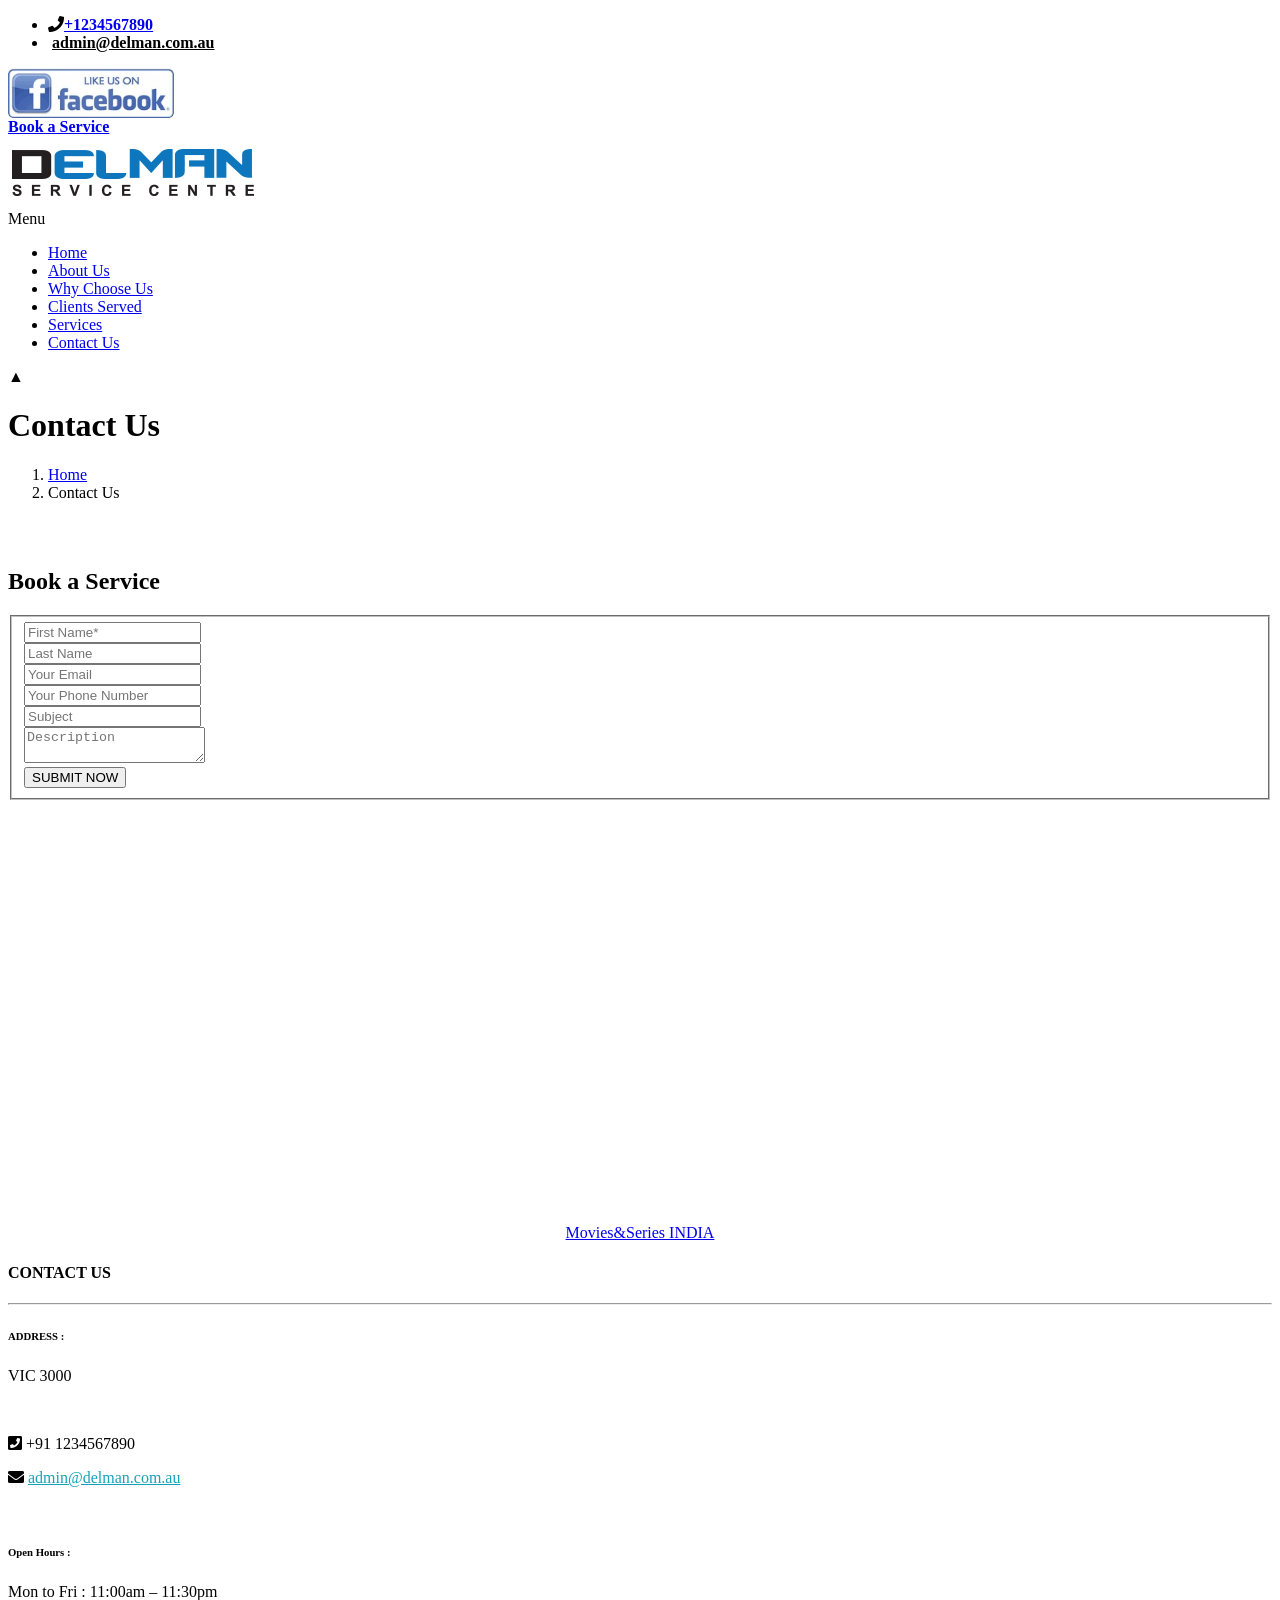
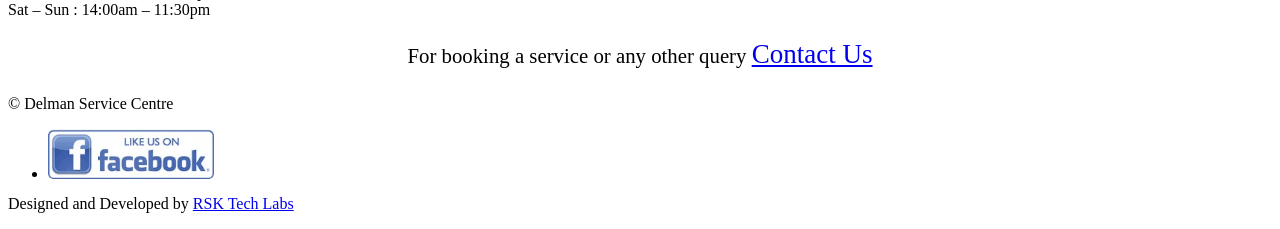
==== book_a_service.html @ 059c2353 "Add files via upload" ====
<!DOCTYPE html>
<html lang="en">
<head>
<!-- basic -->
<meta charset="utf-8">
<meta http-equiv="X-UA-Compatible" content="IE=edge">
<!-- mobile metas -->
<meta name="viewport" content="width=device-width, initial-scale=1">
<meta name="viewport" content="initial-scale=1, maximum-scale=1">
<!-- site metas -->
<title>Delman Service Centre</title>
<meta name="keywords" content="">
<meta name="description" content="">
<meta name="author" content="">
<!-- Fontawesome -->
<link href="https://use.fontawesome.com/releases/v5.0.7/css/all.css" rel="stylesheet">
<!-- site icons -->
<link rel="icon" href="images/fevicon/fevicon.png" type="image/gif" />
<!-- bootstrap css -->
<link rel="stylesheet" href="css/bootstrap.min.css" />
<!-- Site css -->
<link rel="stylesheet" href="css/style.css" />
<!-- responsive css -->
<link rel="stylesheet" href="css/responsive.css" />
<!-- colors css -->
<link rel="stylesheet" href="css/colors1.css" />
<!-- custom css -->
<link rel="stylesheet" href="css/custom.css" />
<!-- wow Animation css -->
<link rel="stylesheet" href="css/animate.css" />
<!-- zoom effect -->
<link rel='stylesheet' href='css/hizoom.css'>
<!-- revolution slider css -->
<link rel="stylesheet" type="text/css" href="revolution/css/settings.css" />
<link rel="stylesheet" type="text/css" href="revolution/css/layers.css" />
<link rel="stylesheet" type="text/css" href="revolution/css/navigation.css" />
</head>
<body id="default_theme" class="contact_us_2">
<!-- loader -->
<div class="bg_load"> <img class="loader_animation" src="images/loaders/loader_1.png" alt="#" /> </div>
<!-- end loader -->
<!-- header -->
<header id="default_header" class="header_style_1">
  <!-- header top -->
  <div class="header_top">
    <div class="container">
      <div class="row">
        <div class="col-md-8">
          <div class="full">
            <div class="topbar-left">
              <ul class="list-inline">
                <li> <span class="topbar-label"><i class="fa  fa-phone" style="color: black;"></i></span><a href="tel:+91-1234567890" class="smooth" title=""><span class="topbar-hightlight"><b>+1234567890 </b></span></a> </li>
                <li> <span class="topbar-label"><i class="fa fa-envelope-o" style="color: black;"></i></span> <span class="topbar-hightlight"><a style="color: black;" href="mailto:admin@delman.com.au"><b>admin@delman.com.au</b></a></span> </li>
              </ul>
            </div>
          </div>
        </div>
        <div class="col-md-4 right_section_header_top">
          <div class="float-left">
            <a href="https://www.facebook.com/"  target="_blank" style=" height:50px; width:90px; margin-top:0px; display:block; border-radius: 5px;"><img src="images/fblogo.jpg" height="100%" width="auto" alt="fb" style="border-radius: 5px;"></a>
          </div>
          <div class="float-right">
            <div class="make_appo"> <a class="btn white_btn" href="book_a_service.html#b_a_S"><b>Book a Service</b></a> </div>
          </div>
        </div>
      </div>
    </div>
  </div>
  <!-- end header top -->
  <!-- header bottom -->
  <div class="header_bottom">
    <div class="container">
      <div class="row">
        <div class="col-lg-3 col-md-12 col-sm-12 col-xs-12">
          <!-- logo start -->
          <div class="logo"> <a href="index.html"><img src="images/logos/Logo-delmen.png" alt="logo" /></a> </div>
          <!-- logo end -->
        </div>
        <div class="col-lg-9 col-md-12 col-sm-12 col-xs-12">
          <!-- menu start -->
          <div class="menu_side">
            <div id="navbar_menu">
              <ul class="first-ul">
                <li> <a href="index.html">Home</a></li>
                <li><a href="index.html#about">About Us</a></li>
                <li><a href="index.html#wcu">Why Choose Us</a></li>
                <li><a href="index.html#cs">Clients Served</a></li>
                <li> <a href="service.html">Services</a>
                </li>
                <li><a class="active" href="book_a_service.html">Contact Us</a></li>
              </ul>
            </div>
          </div>
          <!-- menu end -->
        </div>
      </div>
    </div>
  </div>
  <!-- header bottom end -->
</header>
<!-- end header -->
<!--Div where the WhatsApp will be rendered-->
<div style="z-index: 1;" id="WAButton"></div>
<!--Back to top-->
<div id="backtop">&#9650;</div>
<!-- inner page banner -->
<div id="inner_banner" class="section inner_banner_section">
  <div class="container">
    <div class="row">
      <div class="col-md-12">
        <div class="full">
          <div class="title-holder">
            <div class="title-holder-cell text-left">
              <h1 class="page-title">Contact Us</h1>
              <ol class="breadcrumb">
                <li><a href="index.html">Home</a></li>
                <li class="active">Contact Us</li>
              </ol>
            </div>
          </div>
        </div>
      </div>
    </div>
  </div>
</div>
<!-- end inner page banner -->
<div class="container">
<div id="b_a_S" class="section padding_layout_1" style="padding-top: 30px !important;">
  <div class="container">
    <div class="row">
      <div class="col-xl-2 col-lg-2 col-md-12 col-sm-12 col-xs-12"></div>
      <div class="col-xl-8 col-lg-8 col-md-12 col-sm-12 col-xs-12">
        <div class="row">
          <div class="full">
            <div class="col-lg-12 col-md-12 col-sm-12 col-xs-12">
              <div class="main_heading text_align_center">
                <h2>Book a Service</h2>
              </div>
            </div>
            <div class="col-lg-12 col-md-12 col-sm-12 col-xs-12 appointment_form">
              <div class="form_section">
                <form class="form_contant" action="mailto:admin@delman.com.au?subject=Booking a Service" method="post" enctype="text/plain">
                  <fieldset class="row">
                  <div class="field col-lg-6 col-md-6 col-sm-12 col-xs-12">
                    <input class="field_custom" placeholder="First Name*" name="First Name" type="text" required>
                  </div>
                  <div class="field col-lg-6 col-md-6 col-sm-12 col-xs-12">
                    <input class="field_custom" placeholder="Last Name" name="Last Name" type="text" required>
                  </div>
                  <div class="field col-lg-6 col-md-6 col-sm-12 col-xs-12">
                    <input class="field_custom" placeholder="Your Email" name="Email" type="email" required>
                  </div>
                  <div class="field col-lg-6 col-md-6 col-sm-12 col-xs-12">
                    <input class="field_custom" placeholder="Your Phone Number" name="Phone Number" type="text"  pattern="[0-9]{10}" required>
                  </div>
                  <div class="field col-lg-12 col-md-12 col-sm-12 col-xs-12">
                    <input id="sub" class="field_custom" placeholder="Subject" name="Subject" type="text" required>
                  </div>
                  <div class="field col-lg-12 col-md-12 col-sm-12 col-xs-12">
                    <textarea class="field_custom" placeholder="Description" name="Description" required></textarea>
                  </div>
                  <div class="center">
                    <button type="submit" class="btn main_bt">SUBMIT NOW</button>
                  </div>
                  </fieldset>
                </form>
              </div>
            </div>
          </div>
        </div>
      </div>
    </div>
  </div>
</div>
</div>

<div class="container">
<div class="container" style="width: 66%; margin: auto; text-align: center; padding-top: 20px;">
  <div class="row" style="align-content: center;">
    <div class="col-md-12 col-sm-12">
    <iframe width="100%" height="400" frameborder="0" scrolling="no" marginheight="0" marginwidth="0" id="gmap_canvas" src="https://maps.google.com/maps?width=500&amp;height=400&amp;hl=en&amp;q=%20melbourne%20vic%203000+()&amp;t=p&amp;z=12&amp;ie=UTF8&amp;iwloc=B&amp;output=embed"></iframe> <a href='https://indiatvnow.com/'>Movies&Series INDIA</a> <script type='text/javascript' src='https://embedmaps.com/google-maps-authorization/script.js?id=271daf1238b5fdcf25ee6dc618a341673723479d'></script>  
    </div>
</div>
</div>
<div class="col-lg-8 offset-lg-2 col-12">
  <div class="row">
      <div class="col-lg-12 col-12 p-0 contact-us">
        <h4 class="">CONTACT US</h4><hr>
      </div>
  </div>
  <div class="row bg-light pt-3 pb-3 mb-4">
      <div class="col-lg-4 col-md-12">
        <h6><b>ADDRESS :</b></h6>  
         <p> VIC 3000 </p>  
          <br>               
      </div>
      <div class="col-lg-4 col-md-12">
      <p class="m-0 text-danger"><i class="fa fa-phone-square" aria-hidden="true"></i>
          +91 1234567890
      </p>
      <p class="m-0 text-info"><i class="fa fa-envelope" aria-hidden="true"></i>
        <a style="color: #17a2b8 !important;" href="mailto:admin@delman.com.au">admin@delman.com.au</a>
      </p>
      <br>
      </div>
      <div class="col-lg-4 col-md-12">
        <h6><b>Open Hours :</b></h6>  
        Mon to Fri : 11:00am – 11:30pm <br>
        Sat – Sun : 14:00am – 11:30pm
      </div>
  </div>
</div>
</div>

<!-- footer -->
<!-- Footer section starts here -->
<footer id="Footer">
  <div class="container text-center">
    <div class="footer-text ">
      <div class="row" style="margin-bottom: 25px;">
        <div style="text-align: center;"class="col-12">
          <p class="designed" style="font-size: 130%; text-align: center;">For booking a service or any other query <a href="book_a_service.html" style="font-size: 130%;">Contact Us</a></p>
        </div>
      </div>
      <div class="row">
        <div class="col-xs-12 col-sm-12 col-md-6 col-lg-6 col-xl-6">
          <div class="copy-right">
            <p>© Delman Service Centre</p>
          </div>
        </div>
        <div class="col-xs-12 col-sm-12 col-md-6 col-lg-6 col-xl-6 text-right">
          <div class="social-share">
            <ul>
              <li>
                <a href="https://www.facebook.com/"  target="_blank" style=" height:50px; width:90px; margin-top:0px; display:block; border-radius: 5px; margin-right: 70px;"><img src="images/fblogo.jpg" height="100%" width="auto" alt="fb" style="border-radius: 5px;"></a>
              </li>
            </ul>
          </div>
        </div>
      </div>
      <div class="row">
        <div class="col-12">
          <p class="designed">Designed and Developed by <a href="https://rsktechlabs.com/" target="_blank">RSK Tech Labs</a></p>
        </div>
      </div>
    </div>
  </div>
</footer>
<!-- Footer section ends here -->
<!-- js section -->
<script src="js/jquery.min.js"></script>
<script src="js/bootstrap.min.js"></script>
<!-- menu js -->
<script src="js/menumaker.js"></script>
<!-- wow animation -->
<script src="js/wow.js"></script>
<!-- custom js -->
<script src="js/custom.js"></script>
<!--Back to top-->
<script src="js/float-panel.js"></script>
<!-- revolution js files -->
<script src="revolution/js/jquery.themepunch.tools.min.js"></script>
<script src="revolution/js/jquery.themepunch.revolution.min.js"></script>
<script src="revolution/js/extensions/revolution.extension.actions.min.js"></script>
<script src="revolution/js/extensions/revolution.extension.carousel.min.js"></script>
<script src="revolution/js/extensions/revolution.extension.kenburn.min.js"></script>
<script src="revolution/js/extensions/revolution.extension.layeranimation.min.js"></script>
<script src="revolution/js/extensions/revolution.extension.migration.min.js"></script>
<script src="revolution/js/extensions/revolution.extension.navigation.min.js"></script>
<script src="revolution/js/extensions/revolution.extension.parallax.min.js"></script>
<script src="revolution/js/extensions/revolution.extension.slideanims.min.js"></script>
<script src="revolution/js/extensions/revolution.extension.video.min.js"></script>
<!--Floating WhatsApp css-->
<link rel="stylesheet" href="https://rawcdn.githack.com/rafaelbotazini/floating-whatsapp/3d18b26d5c7d430a1ab0b664f8ca6b69014aed68/floating-wpp.min.css">
<!--Floating WhatsApp javascript-->
<script type="text/javascript" src="https://rawcdn.githack.com/rafaelbotazini/floating-whatsapp/3d18b26d5c7d430a1ab0b664f8ca6b69014aed68/floating-wpp.min.js"></script>
<script src="js/float-whatsapp.js"></script>
</body>
</html>
---- revolution/css/layers.css ----
/*-----------------------------------------------------------------------------

-	Revolution Slider 5.0 Layer Style Settings -

Screen Stylesheet

version:   	5.0.0
date:      	18/03/15
author:		themepunch
email:     	info@themepunch.com
website:   	http://www.themepunch.com
-----------------------------------------------------------------------------*/

* {
    -webkit-box-sizing: border-box;
    -moz-box-sizing: border-box;
    box-sizing: border-box;
}

.tp-caption.Twitter-Content a,.tp-caption.Twitter-Content a:visited
{
	color:#0084B4!important;
}

.tp-caption.Twitter-Content a:hover
{
	color:#0084B4!important;
	text-decoration:underline!important;
}

.tp-caption.medium_grey,.medium_grey
{
	background-color:#888;
	border-style:none;
	border-width:0;
	color:#fff;
	font-family:Arial;
	font-size:20px;
	font-weight:700;
	line-height:20px;
	margin:0;
	padding:2px 4px;
	position:absolute;
	text-shadow:0 2px 5px rgba(0,0,0,0.5);
	white-space:nowrap;
}

.tp-caption.small_text,.small_text
{
	border-style:none;
	border-width:0;
	color:#fff;
	font-family:Arial;
	font-size:14px;
	font-weight:700;
	line-height:20px;
	margin:0;
	position:absolute;
	text-shadow:0 2px 5px rgba(0,0,0,0.5);
	white-space:nowrap;
}

.tp-caption.medium_text,.medium_text
{
	border-style:none;
	border-width:0;
	color:#fff;
	font-family:Arial;
	font-size:20px;
	font-weight:700;
	line-height:20px;
	margin:0;
	position:absolute;
	text-shadow:0 2px 5px rgba(0,0,0,0.5);
	white-space:nowrap;
}

.tp-caption.large_text,.large_text
{
	border-style:none;
	border-width:0;
	color:#fff;
	font-family:Arial;
	font-size:40px;
	font-weight:700;
	line-height:40px;
	margin:0;
	position:absolute;
	text-shadow:0 2px 5px rgba(0,0,0,0.5);
	white-space:nowrap;
}

.tp-caption.very_large_text,.very_large_text
{
	border-style:none;
	border-width:0;
	color:#fff;
	font-family:Arial;
	font-size:60px;
	font-weight:700;
	letter-spacing:-2px;
	line-height:60px;
	margin:0;
	position:absolute;
	text-shadow:0 2px 5px rgba(0,0,0,0.5);
	white-space:nowrap;
}

.tp-caption.very_big_white,.very_big_white
{
	background-color:#000;
	border-style:none;
	border-width:0;
	color:#fff;
	font-family:Arial;
	font-size:60px;
	font-weight:800;
	line-height:60px;
	margin:0;
	padding:1px 4px 0;
	position:absolute;
	text-shadow:none;
	white-space:nowrap;
}

.tp-caption.very_big_black,.very_big_black
{
	background-color:#fff;
	border-style:none;
	border-width:0;
	color:#000;
	font-family:Arial;
	font-size:60px;
	font-weight:700;
	line-height:60px;
	margin:0;
	padding:1px 4px 0;
	position:absolute;
	text-shadow:none;
	white-space:nowrap;
}

.tp-caption.modern_medium_fat,.modern_medium_fat
{
	border-style:none;
	border-width:0;
	color:#000;
	font-family:"Open Sans", sans-serif;
	font-size:24px;
	font-weight:800;
	line-height:20px;
	margin:0;
	position:absolute;
	text-shadow:none;
	white-space:nowrap;
}

.tp-caption.modern_medium_fat_white,.modern_medium_fat_white
{
	border-style:none;
	border-width:0;
	color:#fff;
	font-family:"Open Sans", sans-serif;
	font-size:24px;
	font-weight:800;
	line-height:20px;
	margin:0;
	position:absolute;
	text-shadow:none;
	white-space:nowrap;
}

.tp-caption.modern_medium_light,.modern_medium_light
{
	border-style:none;
	border-width:0;
	color:#000;
	font-family:"Open Sans", sans-serif;
	font-size:24px;
	font-weight:300;
	line-height:20px;
	margin:0;
	position:absolute;
	text-shadow:none;
	white-space:nowrap;
}

.tp-caption.modern_big_bluebg,.modern_big_bluebg
{
	background-color:#4e5b6c;
	border-style:none;
	border-width:0;
	color:#fff;
	font-family:"Open Sans", sans-serif;
	font-size:30px;
	font-weight:800;
	letter-spacing:0;
	line-height:36px;
	margin:0;
	padding:3px 10px;
	position:absolute;
	text-shadow:none;
}

.tp-caption.modern_big_redbg,.modern_big_redbg
{
	background-color:#de543e;
	border-style:none;
	border-width:0;
	color:#fff;
	font-family:"Open Sans", sans-serif;
	font-size:30px;
	font-weight:300;
	letter-spacing:0;
	line-height:36px;
	margin:0;
	padding:1px 10px 3px;
	position:absolute;
	text-shadow:none;
}

.tp-caption.modern_small_text_dark,.modern_small_text_dark
{
	border-style:none;
	border-width:0;
	color:#555;
	font-family:Arial;
	font-size:14px;
	line-height:22px;
	margin:0;
	position:absolute;
	text-shadow:none;
	white-space:nowrap;
}

.tp-caption.boxshadow,.boxshadow
{		
	box-shadow:0 0 20px rgba(0,0,0,0.5);
}

.tp-caption.black,.black
{
	color:#000;
	text-shadow:none;
}

.tp-caption.noshadow,.noshadow
{
	text-shadow:none;
}

.tp-caption.thinheadline_dark,.thinheadline_dark
{
	background-color:transparent;
	color:rgba(0,0,0,0.85);
	font-family:"Open Sans";
	font-size:30px;
	font-weight:300;
	line-height:30px;
	position:absolute;
	text-shadow:none;
}

.tp-caption.thintext_dark,.thintext_dark
{
	background-color:transparent;
	color:rgba(0,0,0,0.85);
	font-family:"Open Sans";
	font-size:16px;
	font-weight:300;
	line-height:26px;
	position:absolute;
	text-shadow:none;
}

.tp-caption.largeblackbg,.largeblackbg
{
	
	
	background-color:#000;
	border-radius:0;
	color:#fff;
	font-family:"Open Sans";
	font-size:50px;
	font-weight:300;
	line-height:70px;
	padding:0 20px;
	position:absolute;
	text-shadow:none;
}

.tp-caption.largepinkbg,.largepinkbg
{
	
	
	background-color:#db4360;
	border-radius:0;
	color:#fff;
	font-family:"Open Sans";
	font-size:50px;
	font-weight:300;
	line-height:70px;
	padding:0 20px;
	position:absolute;
	text-shadow:none;
}

.tp-caption.largewhitebg,.largewhitebg
{
	
	
	background-color:#fff;
	border-radius:0;
	color:#000;
	font-family:"Open Sans";
	font-size:50px;
	font-weight:300;
	line-height:70px;
	padding:0 20px;
	position:absolute;
	text-shadow:none;
}

.tp-caption.largegreenbg,.largegreenbg
{
	
	
	background-color:#67ae73;
	border-radius:0;
	color:#fff;
	font-family:"Open Sans";
	font-size:50px;
	font-weight:300;
	line-height:70px;
	padding:0 20px;
	position:absolute;
	text-shadow:none;
}

.tp-caption.excerpt,.excerpt
{
	background-color:rgba(0,0,0,1);
	border-color:#fff;
	border-style:none;
	border-width:0;
	color:#fff;
	font-family:Arial;
	font-size:36px;
	font-weight:700;
	height:auto;
	letter-spacing:-1.5px;
	line-height:36px;
	margin:0;
	padding:1px 4px 0;
	text-decoration:none;
	text-shadow:none;
	white-space:normal!important;
	width:150px;
}

.tp-caption.large_bold_grey,.large_bold_grey
{
	background-color:transparent;
	border-color:#ffd658;
	border-style:none;
	border-width:0;
	color:#666;
	font-family:"Open Sans";
	font-size:60px;
	font-weight:800;
	line-height:60px;
	margin:0;
	padding:1px 4px 0;
	text-decoration:none;
	text-shadow:none;
}

.tp-caption.medium_thin_grey,.medium_thin_grey
{
	background-color:transparent;
	border-color:#ffd658;
	border-style:none;
	border-width:0;
	color:#666;
	font-family:"Open Sans";
	font-size:34px;
	font-weight:300;
	line-height:30px;
	margin:0;
	padding:1px 4px 0;
	text-decoration:none;
	text-shadow:none;
}

.tp-caption.small_thin_grey,.small_thin_grey
{
	background-color:transparent;
	border-color:#ffd658;
	border-style:none;
	border-width:0;
	color:#757575;
	font-family:"Open Sans";
	font-size:18px;
	font-weight:300;
	line-height:26px;
	margin:0;
	padding:1px 4px 0;
	text-decoration:none;
	text-shadow:none;
}

.tp-caption.lightgrey_divider,.lightgrey_divider
{
	background-color:rgba(235,235,235,1);
	background-position:initial;
	background-repeat:initial;
	border-color:#222;
	border-style:none;
	border-width:0;
	height:3px;
	text-decoration:none;
	width:370px;
}

.tp-caption.large_bold_darkblue,.large_bold_darkblue
{
	background-color:transparent;
	border-color:#ffd658;
	border-style:none;
	border-width:0;
	color:#34495e;
	font-family:"Open Sans";
	font-size:58px;
	font-weight:800;
	line-height:60px;
	text-decoration:none;
}

.tp-caption.medium_bg_darkblue,.medium_bg_darkblue
{
	background-color:#34495e;
	border-color:#ffd658;
	border-style:none;
	border-width:0;
	color:#fff;
	font-family:"Open Sans";
	font-size:20px;
	font-weight:800;
	line-height:20px;
	padding:10px;
	text-decoration:none;
}

.tp-caption.medium_bold_red,.medium_bold_red
{
	background-color:transparent;
	border-color:#ffd658;
	border-style:none;
	border-width:0;
	color:#e33a0c;
	font-family:"Open Sans";
	font-size:24px;
	font-weight:800;
	line-height:30px;
	padding:0;
	text-decoration:none;
}

.tp-caption.medium_light_red,.medium_light_red
{
	background-color:transparent;
	border-color:#ffd658;
	border-style:none;
	border-width:0;
	color:#e33a0c;
	font-family:"Open Sans";
	font-size:21px;
	font-weight:300;
	line-height:26px;
	padding:0;
	text-decoration:none;
}

.tp-caption.medium_bg_red,.medium_bg_red
{
	background-color:#e33a0c;
	border-color:#ffd658;
	border-style:none;
	border-width:0;
	color:#fff;
	font-family:"Open Sans";
	font-size:20px;
	font-weight:800;
	line-height:20px;
	padding:10px;
	text-decoration:none;
}

.tp-caption.medium_bold_orange,.medium_bold_orange
{
	background-color:transparent;
	border-color:#ffd658;
	border-style:none;
	border-width:0;
	color:#f39c12;
	font-family:"Open Sans";
	font-size:24px;
	font-weight:800;
	line-height:30px;
	text-decoration:none;
}

.tp-caption.medium_bg_orange,.medium_bg_orange
{
	background-color:#f39c12;
	border-color:#ffd658;
	border-style:none;
	border-width:0;
	color:#fff;
	font-family:"Open Sans";
	font-size:20px;
	font-weight:800;
	line-height:20px;
	padding:10px;
	text-decoration:none;
}

.tp-caption.grassfloor,.grassfloor
{
	background-color:rgba(160,179,151,1);
	border-color:#222;
	border-style:none;
	border-width:0;
	height:150px;
	text-decoration:none;
	width:4000px;
}

.tp-caption.large_bold_white,.large_bold_white
{
	background-color:transparent;
	border-color:#ffd658;
	border-style:none;
	border-width:0;
	color:#fff;
	font-family:"Open Sans";
	font-size:58px;
	font-weight:800;
	line-height:60px;
	text-decoration:none;
}

.tp-caption.medium_light_white,.medium_light_white
{
	background-color:transparent;
	border-color:#ffd658;
	border-style:none;
	border-width:0;
	color:#fff;
	font-family:"Open Sans";
	font-size:30px;
	font-weight:300;
	line-height:36px;
	padding:0;
	text-decoration:none;
}

.tp-caption.mediumlarge_light_white,.mediumlarge_light_white
{
	background-color:transparent;
	border-color:#ffd658;
	border-style:none;
	border-width:0;
	color:#fff;
	font-family:"Open Sans";
	font-size:34px;
	font-weight:300;
	line-height:40px;
	padding:0;
	text-decoration:none;
}

.tp-caption.mediumlarge_light_white_center,.mediumlarge_light_white_center
{
	background-color:transparent;
	border-color:#ffd658;
	border-style:none;
	border-width:0;
	color:#fff;
	font-family:"Open Sans";
	font-size:34px;
	font-weight:300;
	line-height:40px;
	padding:0;
	text-align:center;
	text-decoration:none;
}

.tp-caption.medium_bg_asbestos,.medium_bg_asbestos
{
	background-color:#7f8c8d;
	border-color:#ffd658;
	border-style:none;
	border-width:0;
	color:#fff;
	font-family:"Open Sans";
	font-size:20px;
	font-weight:800;
	line-height:20px;
	padding:10px;
	text-decoration:none;
}

.tp-caption.medium_light_black,.medium_light_black
{
	background-color:transparent;
	border-color:#ffd658;
	border-style:none;
	border-width:0;
	color:#000;
	font-family:"Open Sans";
	font-size:30px;
	font-weight:300;
	line-height:36px;
	padding:0;
	text-decoration:none;
}

.tp-caption.large_bold_black,.large_bold_black
{
	background-color:transparent;
	border-color:#ffd658;
	border-style:none;
	border-width:0;
	color:#000;
	font-family:"Open Sans";
	font-size:58px;
	font-weight:800;
	line-height:60px;
	text-decoration:none;
}

.tp-caption.mediumlarge_light_darkblue,.mediumlarge_light_darkblue
{
	background-color:transparent;
	border-color:#ffd658;
	border-style:none;
	border-width:0;
	color:#34495e;
	font-family:"Open Sans";
	font-size:34px;
	font-weight:300;
	line-height:40px;
	padding:0;
	text-decoration:none;
}

.tp-caption.small_light_white,.small_light_white
{
	background-color:transparent;
	border-color:#ffd658;
	border-style:none;
	border-width:0;
	color:#fff;
	font-family:"Open Sans";
	font-size:17px;
	font-weight:300;
	line-height:28px;
	padding:0;
	text-decoration:none;
}

.tp-caption.roundedimage,.roundedimage
{
	border-color:#222;
	border-style:none;
	border-width:0;
}

.tp-caption.large_bg_black,.large_bg_black
{
	background-color:#000;
	border-color:#ffd658;
	border-style:none;
	border-width:0;
	color:#fff;
	font-family:"Open Sans";
	font-size:40px;
	font-weight:800;
	line-height:40px;
	padding:10px 20px 15px;
	text-decoration:none;
}

.tp-caption.mediumwhitebg,.mediumwhitebg
{
	background-color:#fff;
	border-color:#000;
	border-style:none;
	border-width:0;
	color:#000;
	font-family:"Open Sans";
	font-size:30px;
	font-weight:300;
	line-height:30px;
	padding:5px 15px 10px;
	text-decoration:none;
	text-shadow:none;
}

.tp-caption.maincaption,.maincaption
{
	background-color:transparent;
	border-color:#000;
	border-style:none;
	border-width:0;
	color:#212a40;
	font-family:roboto;
	font-size:33px;
	font-weight:500;
	line-height:43px;
	text-decoration:none;
	text-shadow:none;
}

.tp-caption.miami_title_60px,.miami_title_60px
{
	background-color:transparent;
	border-color:#000;
	border-style:none;
	border-width:0;
	color:#fff;
	font-family:"Source Sans Pro";
	font-size:60px;
	font-weight:700;
	letter-spacing:1px;
	line-height:60px;
	text-decoration:none;
	text-shadow:none;
}

.tp-caption.miami_subtitle,.miami_subtitle
{
	background-color:transparent;
	border-color:#000;
	border-style:none;
	border-width:0;
	color:rgba(255,255,255,0.65);
	font-family:"Source Sans Pro";
	font-size:17px;
	font-weight:400;
	letter-spacing:2px;
	line-height:24px;
	text-decoration:none;
	text-shadow:none;
}

.tp-caption.divideline30px,.divideline30px
{
	background:#fff;
	background-color:#fff;
	border-color:#222;
	border-style:none;
	border-width:0;
	height:2px;
	min-width:30px;
	text-decoration:none;
}

.tp-caption.Miami_nostyle,.Miami_nostyle
{
	border-color:#222;
	border-style:none;
	border-width:0;
}

.tp-caption.miami_content_light,.miami_content_light
{
	background-color:transparent;
	border-color:#000;
	border-style:none;
	border-width:0;
	color:#fff;
	font-family:"Source Sans Pro";
	font-size:22px;
	font-weight:400;
	letter-spacing:0;
	line-height:28px;
	text-decoration:none;
	text-shadow:none;
}

.tp-caption.miami_title_60px_dark,.miami_title_60px_dark
{
	background-color:transparent;
	border-color:#000;
	border-style:none;
	border-width:0;
	color:#333;
	font-family:"Source Sans Pro";
	font-size:60px;
	font-weight:700;
	letter-spacing:1px;
	line-height:60px;
	text-decoration:none;
	text-shadow:none;
}

.tp-caption.miami_content_dark,.miami_content_dark
{
	background-color:transparent;
	border-color:#000;
	border-style:none;
	border-width:0;
	color:#666;
	font-family:"Source Sans Pro";
	font-size:22px;
	font-weight:400;
	letter-spacing:0;
	line-height:28px;
	text-decoration:none;
	text-shadow:none;
}

.tp-caption.divideline30px_dark,.divideline30px_dark
{
	background-color:#333;
	border-color:#222;
	border-style:none;
	border-width:0;
	height:2px;
	min-width:30px;
	text-decoration:none;
}

.tp-caption.ellipse70px,.ellipse70px
{
	background-color:rgba(0,0,0,0.14902);
	border-color:#222;
	border-radius:50px 50px 50px 50px;
	border-style:none;
	border-width:0;
	cursor:pointer;
	line-height:1px;
	min-height:70px;
	min-width:70px;
	text-decoration:none;
}

.tp-caption.arrowicon,.arrowicon
{
	border-color:#222;
	border-style:none;
	border-width:0;
	line-height:1px;
}

.tp-caption.MarkerDisplay,.MarkerDisplay
{
	background-color:transparent;
	border-color:#000;
	border-radius:0 0 0 0;
	border-style:none;
	border-width:0;
	font-family:"Permanent Marker";
	font-style:normal;
	padding:0;
	text-decoration:none;
	text-shadow:none;
}

.tp-caption.Restaurant-Display,.Restaurant-Display
{
	background-color:transparent;
	border-color:transparent;
	border-radius:0 0 0 0;
	border-style:none;
	border-width:0;
	color:#fff;
	font-family:Roboto;
	font-size:120px;
	font-style:normal;
	font-weight:700;
	line-height:120px;
	padding:0;
	text-decoration:none;
}

.tp-caption.Restaurant-Cursive,.Restaurant-Cursive
{
	background-color:transparent;
	border-color:transparent;
	border-radius:0 0 0 0;
	border-style:none;
	border-width:0;
	color:#fff;
	font-family:"Nothing you could do";
	font-size:30px;
	font-style:normal;
	font-weight:400;
	letter-spacing:2px;
	line-height:30px;
	padding:0;
	text-decoration:none;
}

.tp-caption.Restaurant-ScrollDownText,.Restaurant-ScrollDownText
{
	background-color:transparent;
	border-color:transparent;
	border-radius:0 0 0 0;
	border-style:none;
	border-width:0;
	color:#fff;
	font-family:Roboto;
	font-size:17px;
	font-style:normal;
	font-weight:400;
	letter-spacing:2px;
	line-height:17px;
	padding:0;
	text-decoration:none;
}

.tp-caption.Restaurant-Description,.Restaurant-Description
{
	background-color:transparent;
	border-color:transparent;
	border-radius:0 0 0 0;
	border-style:none;
	border-width:0;
	color:#fff;
	font-family:Roboto;
	font-size:20px;
	font-style:normal;
	font-weight:300;
	letter-spacing:3px;
	line-height:30px;
	padding:0;
	text-decoration:none;
}

.tp-caption.Restaurant-Price,.Restaurant-Price
{
	background-color:transparent;
	border-color:transparent;
	border-radius:0 0 0 0;
	border-style:none;
	border-width:0;
	color:#fff;
	font-family:Roboto;
	font-size:30px;
	font-style:normal;
	font-weight:300;
	letter-spacing:3px;
	line-height:30px;
	padding:0;
	text-decoration:none;
}

.tp-caption.Restaurant-Menuitem,.Restaurant-Menuitem
{
	background-color:rgba(0,0,0,1.00);
	border-color:transparent;
	border-radius:0 0 0 0;
	border-style:none;
	border-width:0;
	color:rgba(255,255,255,1.00);
	font-family:Roboto;
	font-size:17px;
	font-style:normal;
	font-weight:400;
	letter-spacing:2px;
	line-height:17px;
	padding:10px 30px;
	text-align:left;
	text-decoration:none;
}

.tp-caption.Furniture-LogoText,.Furniture-LogoText
{
	background-color:transparent;
	border-color:transparent;
	border-radius:0 0 0 0;
	border-style:none;
	border-width:0;
	color:rgba(230,207,163,1.00);
	font-family:Raleway;
	font-size:160px;
	font-style:normal;
	font-weight:300;
	line-height:150px;
	padding:0;
	text-decoration:none;
	text-shadow:none;
}

.tp-caption.Furniture-Plus,.Furniture-Plus
{
	background-color:rgba(255,255,255,1.00);
	border-color:transparent;
	border-radius:30px 30px 30px 30px;
	border-style:none;
	border-width:0;
	box-shadow:rgba(0,0,0,0.1) 0 1px 3px;
	color:rgba(230,207,163,1.00);
	font-family:Raleway;
	font-size:20px;
	font-style:normal;
	font-weight:400;
	line-height:20px;
	padding:6px 7px 4px;
	text-decoration:none;
	text-shadow:none;
}

.tp-caption.Furniture-Title,.Furniture-Title
{
	background-color:transparent;
	border-color:transparent;
	border-radius:0 0 0 0;
	border-style:none;
	border-width:0;
	color:rgba(0,0,0,1.00);
	font-family:Raleway;
	font-size:20px;
	font-style:normal;
	font-weight:700;
	letter-spacing:3px;
	line-height:20px;
	padding:0;
	text-decoration:none;
	text-shadow:none;
}

.tp-caption.Furniture-Subtitle,.Furniture-Subtitle
{
	background-color:transparent;
	border-color:transparent;
	border-radius:0 0 0 0;
	border-style:none;
	border-width:0;
	color:rgba(0,0,0,1.00);
	font-family:Raleway;
	font-size:17px;
	font-style:normal;
	font-weight:300;
	line-height:20px;
	padding:0;
	text-decoration:none;
	text-shadow:none;
}

.tp-caption.Gym-Display,.Gym-Display
{
	background-color:transparent;
	border-color:transparent;
	border-radius:0 0 0 0;
	border-style:none;
	border-width:0;
	color:rgba(255,255,255,1.00);
	font-family:Raleway;
	font-size:80px;
	font-style:normal;
	font-weight:900;
	line-height:70px;
	padding:0;
	text-decoration:none;
}

.tp-caption.Gym-Subline,.Gym-Subline
{
	background-color:transparent;
	border-color:transparent;
	border-radius:0 0 0 0;
	border-style:none;
	border-width:0;
	color:rgba(255,255,255,1.00);
	font-family:Raleway;
	font-size:30px;
	font-style:normal;
	font-weight:100;
	letter-spacing:5px;
	line-height:30px;
	padding:0;
	text-decoration:none;
}

.tp-caption.Gym-SmallText,.Gym-SmallText
{
	background-color:transparent;
	border-color:transparent;
	border-radius:0 0 0 0;
	border-style:none;
	border-width:0;
	color:rgba(255,255,255,1.00);
	font-family:Raleway;
	font-size:17px;
	font-style:normal;
	font-weight:300;
	line-height:22;
	padding:0;
	text-decoration:none;
	text-shadow:none;
}

.tp-caption.Fashion-SmallText,.Fashion-SmallText
{
	background-color:transparent;
	border-color:transparent;
	border-radius:0 0 0 0;
	border-style:none;
	border-width:0;
	color:rgba(255,255,255,1.00);
	font-family:Raleway;
	font-size:12px;
	font-style:normal;
	font-weight:600;
	letter-spacing:2px;
	line-height:20px;
	padding:0;
	text-decoration:none;
}

.tp-caption.Fashion-BigDisplay,.Fashion-BigDisplay
{
	background-color:transparent;
	border-color:transparent;
	border-radius:0 0 0 0;
	border-style:none;
	border-width:0;
	color:rgba(0,0,0,1.00);
	font-family:Raleway;
	font-size:60px;
	font-style:normal;
	font-weight:900;
	letter-spacing:2px;
	line-height:60px;
	padding:0;
	text-decoration:none;
}

.tp-caption.Fashion-TextBlock,.Fashion-TextBlock
{
	background-color:transparent;
	border-color:transparent;
	border-radius:0 0 0 0;
	border-style:none;
	border-width:0;
	color:rgba(0,0,0,1.00);
	font-family:Raleway;
	font-size:20px;
	font-style:normal;
	font-weight:400;
	letter-spacing:2px;
	line-height:40px;
	padding:0;
	text-decoration:none;
}

.tp-caption.Sports-Display,.Sports-Display
{
	background-color:transparent;
	border-color:transparent;
	border-radius:0 0 0 0;
	border-style:none;
	border-width:0;
	color:rgba(255,255,255,1.00);
	font-family:Raleway;
	font-size:130px;
	font-style:normal;
	font-weight:100;
	letter-spacing:13px;
	line-height:130px;
	padding:0;
	text-decoration:none;
}

.tp-caption.Sports-DisplayFat,.Sports-DisplayFat
{
	background-color:transparent;
	border-color:transparent;
	border-radius:0 0 0 0;
	border-style:none;
	border-width:0;
	color:rgba(255,255,255,1.00);
	font-family:Raleway;
	font-size:130px;
	font-style:normal;
	font-weight:900;
	line-height:130px;
	padding:0;
	text-decoration:none;
}

.tp-caption.Sports-Subline,.Sports-Subline
{
	background-color:transparent;
	border-color:transparent;
	border-radius:0 0 0 0;
	border-style:none;
	border-width:0;
	color:rgba(0,0,0,1.00);
	font-family:Raleway;
	font-size:32px;
	font-style:normal;
	font-weight:400;
	letter-spacing:4px;
	line-height:32px;
	padding:0;
	text-decoration:none;
}

.tp-caption.Instagram-Caption,.Instagram-Caption
{
	background-color:transparent;
	border-color:transparent;
	border-radius:0 0 0 0;
	border-style:none;
	border-width:0;
	color:rgba(255,255,255,1.00);
	font-family:Roboto;
	font-size:20px;
	font-style:normal;
	font-weight:900;
	line-height:20px;
	padding:0;
	text-decoration:none;
}

.tp-caption.News-Title,.News-Title
{
	background-color:transparent;
	border-color:transparent;
	border-radius:0 0 0 0;
	border-style:none;
	border-width:0;
	color:rgba(255,255,255,1.00);
	font-family:"Roboto Slab";
	font-size:70px;
	font-style:normal;
	font-weight:400;
	line-height:60px;
	padding:0;
	text-decoration:none;
}

.tp-caption.News-Subtitle,.News-Subtitle
{
	background-color:rgba(255,255,255,0);
	border-color:transparent;
	border-radius:0 0 0 0;
	border-style:none;
	border-width:0;
	color:rgba(255,255,255,1.00);
	font-family:"Roboto Slab";
	font-size:15px;
	font-style:normal;
	font-weight:300;
	line-height:24px;
	padding:0;
	text-decoration:none;
}

.tp-caption.News-Subtitle:hover,.News-Subtitle:hover
{
	background-color:rgba(255,255,255,0);
	border-color:transparent;
	border-radius:0 0 0 0;
	border-style:solid;
	border-width:0;
	color:rgba(255,255,255,0.65);
	text-decoration:none;
}

.tp-caption.Photography-Display,.Photography-Display
{
	background-color:transparent;
	border-color:transparent;
	border-radius:0 0 0 0;
	border-style:none;
	border-width:0;
	color:rgba(255,255,255,1.00);
	font-family:Raleway;
	font-size:80px;
	font-style:normal;
	font-weight:100;
	letter-spacing:5px;
	line-height:70px;
	padding:0;
	text-decoration:none;
}

.tp-caption.Photography-Subline,.Photography-Subline
{
	background-color:transparent;
	border-color:transparent;
	border-radius:0 0 0 0;
	border-style:none;
	border-width:0;
	color:rgba(119,119,119,1.00);
	font-family:Raleway;
	font-size:20px;
	font-style:normal;
	font-weight:300;
	letter-spacing:3px;
	line-height:30px;
	padding:0;
	text-decoration:none;
}

.tp-caption.Photography-ImageHover,.Photography-ImageHover
{
	background-color:transparent;
	border-color:rgba(255,255,255,0);
	border-radius:0 0 0 0;
	border-style:none;
	border-width:0;
	color:rgba(255,255,255,1.00);
	font-size:20px;
	font-style:normal;
	font-weight:400;
	line-height:22;
	padding:0;
	text-decoration:none;
}

.tp-caption.Photography-ImageHover:hover,.Photography-ImageHover:hover
{
	background-color:transparent;
	border-color:transparent;
	border-radius:0 0 0 0;
	border-style:none;
	border-width:0;
	color:rgba(255,255,255,1.00);
	text-decoration:none;
}

.tp-caption.Photography-Menuitem,.Photography-Menuitem
{
	background-color:rgba(0,0,0,0.65);
	border-color:transparent;
	border-radius:0 0 0 0;
	border-style:none;
	border-width:0;
	color:rgba(255,255,255,1.00);
	font-family:Raleway;
	font-size:20px;
	font-style:normal;
	font-weight:300;
	letter-spacing:2px;
	line-height:20px;
	padding:3px 5px 3px 8px;
	text-decoration:none;
}

.tp-caption.Photography-Menuitem:hover,.Photography-Menuitem:hover
{
	background-color:rgba(0,255,222,0.65);
	border-color:transparent;
	border-radius:0 0 0 0;
	border-style:none;
	border-width:0;
	color:rgba(255,255,255,1.00);
	text-decoration:none;
}

.tp-caption.Photography-Textblock,.Photography-Textblock
{
	background-color:transparent;
	border-color:transparent;
	border-radius:0 0 0 0;
	border-style:none;
	border-width:0;
	color:rgba(255,255,255,1.00);
	font-family:Raleway;
	font-size:17px;
	font-style:normal;
	font-weight:300;
	letter-spacing:2px;
	line-height:30px;
	padding:0;
	text-decoration:none;
}

.tp-caption.Photography-Subline-2,.Photography-Subline-2
{
	background-color:transparent;
	border-color:transparent;
	border-radius:0 0 0 0;
	border-style:none;
	border-width:0;
	color:rgba(255,255,255,0.35);
	font-family:Raleway;
	font-size:20px;
	font-style:normal;
	font-weight:300;
	letter-spacing:3px;
	line-height:30px;
	padding:0;
	text-decoration:none;
}

.tp-caption.Photography-ImageHover2,.Photography-ImageHover2
{
	background-color:transparent;
	border-color:rgba(255,255,255,0);
	border-radius:0 0 0 0;
	border-style:none;
	border-width:0;
	color:rgba(255,255,255,1.00);
	font-family:Arial;
	font-size:20px;
	font-style:normal;
	font-weight:400;
	line-height:22;
	padding:0;
	text-decoration:none;
}

.tp-caption.Photography-ImageHover2:hover,.Photography-ImageHover2:hover
{
	background-color:transparent;
	border-color:transparent;
	border-radius:0 0 0 0;
	border-style:none;
	border-width:0;
	color:rgba(255,255,255,1.00);
	text-decoration:none;
}

.tp-caption.WebProduct-Title,.WebProduct-Title
{
	background-color:transparent;
	border-color:transparent;
	border-radius:0 0 0 0;
	border-style:none;
	border-width:0;
	color:rgba(51,51,51,1.00);
	font-family:Raleway;
	font-size:90px;
	font-style:normal;
	font-weight:100;
	line-height:90px;
	padding:0;
	text-decoration:none;
}

.tp-caption.WebProduct-SubTitle,.WebProduct-SubTitle
{
	background-color:transparent;
	border-color:transparent;
	border-radius:0 0 0 0;
	border-style:none;
	border-width:0;
	color:rgba(153,153,153,1.00);
	font-family:Raleway;
	font-size:15px;
	font-style:normal;
	font-weight:400;
	line-height:20px;
	padding:0;
	text-decoration:none;
}

.tp-caption.WebProduct-Content,.WebProduct-Content
{
	background-color:transparent;
	border-color:transparent;
	border-radius:0 0 0 0;
	border-style:none;
	border-width:0;
	color:rgba(153,153,153,1.00);
	font-family:Raleway;
	font-size:16px;
	font-style:normal;
	font-weight:600;
	line-height:24px;
	padding:0;
	text-decoration:none;
}

.tp-caption.WebProduct-Menuitem,.WebProduct-Menuitem
{
	background-color:rgba(51,51,51,1.00);
	border-color:transparent;
	border-radius:0 0 0 0;
	border-style:none;
	border-width:0;
	color:rgba(255,255,255,1.00);
	font-family:Raleway;
	font-size:15px;
	font-style:normal;
	font-weight:500;
	letter-spacing:2px;
	line-height:20px;
	padding:3px 5px 3px 8px;
	text-align:left;
	text-decoration:none;
}

.tp-caption.WebProduct-Menuitem:hover,.WebProduct-Menuitem:hover
{
	background-color:rgba(255,255,255,1.00);
	border-color:transparent;
	border-radius:0 0 0 0;
	border-style:none;
	border-width:0;
	color:rgba(153,153,153,1.00);
	text-decoration:none;
}

.tp-caption.WebProduct-Title-Light,.WebProduct-Title-Light
{
	background-color:transparent;
	border-color:transparent;
	border-radius:0 0 0 0;
	border-style:none;
	border-width:0;
	color:rgba(255,255,255,1.00);
	font-family:Raleway;
	font-size:90px;
	font-style:normal;
	font-weight:100;
	line-height:90px;
	padding:0;
	text-align:left;
	text-decoration:none;
}

.tp-caption.WebProduct-SubTitle-Light,.WebProduct-SubTitle-Light
{
	background-color:transparent;
	border-color:transparent;
	border-radius:0 0 0 0;
	border-style:none;
	border-width:0;
	color:rgba(255,255,255,0.35);
	font-family:Raleway;
	font-size:15px;
	font-style:normal;
	font-weight:400;
	line-height:20px;
	padding:0;
	text-align:left;
	text-decoration:none;
}

.tp-caption.WebProduct-Content-Light,.WebProduct-Content-Light
{
	background-color:transparent;
	border-color:transparent;
	border-radius:0 0 0 0;
	border-style:none;
	border-width:0;
	color:rgba(255,255,255,0.65);
	font-family:Raleway;
	font-size:16px;
	font-style:normal;
	font-weight:600;
	line-height:24px;
	padding:0;
	text-align:left;
	text-decoration:none;
}

.tp-caption.FatRounded,.FatRounded
{
	background-color:rgba(0,0,0,0.50);
	border-color:rgba(211,211,211,1.00);
	border-radius:50px 50px 50px 50px;
	border-style:none;
	border-width:0;
	color:rgba(255,255,255,1.00);
	font-family:Raleway;
	font-size:30px;
	font-style:normal;
	font-weight:900;
	line-height:30px;
	padding:20px 22px 20px 25px;
	text-align:left;
	text-decoration:none;
	text-shadow:none;
}

.tp-caption.FatRounded:hover,.FatRounded:hover
{
	background-color:rgba(0,0,0,1.00);
	border-color:rgba(211,211,211,1.00);
	border-radius:50px 50px 50px 50px;
	border-style:none;
	border-width:0;
	color:rgba(255,255,255,1.00);
	text-decoration:none;
}

.tp-caption.NotGeneric-Title,.NotGeneric-Title
{
	background-color:transparent;
	border-color:transparent;
	border-radius:0 0 0 0;
	border-style:none;
	border-width:0;
	color:rgba(255,255,255,1.00);
	font-family:Raleway;
	font-size:70px;
	font-style:normal;
	font-weight:800;
	line-height:70px;
	padding:10px 0;
	text-decoration:none;
}

.tp-caption.NotGeneric-SubTitle,.NotGeneric-SubTitle
{
	background-color:transparent;
	border-color:transparent;
	border-radius:0 0 0 0;
	border-style:none;
	border-width:0;
	color:rgba(255,255,255,1.00);
	font-family:Raleway;
	font-size:13px;
	font-style:normal;
	font-weight:500;
	letter-spacing:4px;
	line-height:20px;
	padding:0;
	text-align:left;
	text-decoration:none;
}

.tp-caption.NotGeneric-CallToAction,.NotGeneric-CallToAction
{
	background-color:rgba(0,0,0,0);
	border-color:rgba(255,255,255,0.50);
	border-radius:0 0 0 0;
	border-style:solid;
	border-width:1px;
	color:rgba(255,255,255,1.00);
	font-family:Raleway;
	font-size:14px;
	font-style:normal;
	font-weight:500;
	letter-spacing:3px;
	line-height:14px;
	padding:10px 30px;
	text-align:left;
	text-decoration:none;
}

.tp-caption.NotGeneric-CallToAction:hover,.NotGeneric-CallToAction:hover
{
	background-color:transparent;
	border-color:rgba(255,255,255,1.00);
	border-radius:0 0 0 0;
	border-style:solid;
	border-width:1px;
	color:rgba(255,255,255,1.00);
	text-decoration:none;
}

.tp-caption.NotGeneric-Icon,.NotGeneric-Icon
{
	background-color:rgba(0,0,0,0);
	border-color:rgba(255,255,255,0);
	border-radius:0 0 0 0;
	border-style:solid;
	border-width:0;
	color:rgba(255,255,255,1.00);
	font-family:Raleway;
	font-size:30px;
	font-style:normal;
	font-weight:400;
	letter-spacing:3px;
	line-height:30px;
	padding:0;
	text-align:left;
	text-decoration:none;
}

.tp-caption.NotGeneric-Menuitem,.NotGeneric-Menuitem
{
	background-color:rgba(0,0,0,0);
	border-color:rgba(255,255,255,0.15);
	border-radius:0 0 0 0;
	border-style:solid;
	border-width:1px;
	color:rgba(255,255,255,1.00);
	font-family:Raleway;
	font-size:14px;
	font-style:normal;
	font-weight:500;
	letter-spacing:3px;
	line-height:14px;
	padding:27px 30px;
	text-align:left;
	text-decoration:none;
}

.tp-caption.NotGeneric-Menuitem:hover,.NotGeneric-Menuitem:hover
{
	background-color:rgba(0,0,0,0);
	border-color:rgba(255,255,255,1.00);
	border-radius:0 0 0 0;
	border-style:solid;
	border-width:1px;
	color:rgba(255,255,255,1.00);
	text-decoration:none;
}

.tp-caption.MarkerStyle,.MarkerStyle
{
	background-color:transparent;
	border-color:transparent;
	border-radius:0 0 0 0;
	border-style:none;
	border-width:0;
	color:rgba(255,255,255,1.00);
	font-family:"Permanent Marker";
	font-size:17px;
	font-style:normal;
	font-weight:100;
	line-height:30px;
	padding:0;
	text-align:left;
	text-decoration:none;
}

.tp-caption.Gym-Menuitem,.Gym-Menuitem
{
	background-color:rgba(0,0,0,1.00);
	border-color:rgba(255,255,255,0);
	border-radius:3px 3px 3px 3px;
	border-style:solid;
	border-width:2px;
	color:rgba(255,255,255,1.00);
	font-family:Raleway;
	font-size:20px;
	font-style:normal;
	font-weight:300;
	letter-spacing:2px;
	line-height:20px;
	padding:3px 5px 3px 8px;
	text-align:left;
	text-decoration:none;
}

.tp-caption.Gym-Menuitem:hover,.Gym-Menuitem:hover
{
	background-color:rgba(0,0,0,1.00);
	border-color:rgba(255,255,255,0.25);
	border-radius:3px 3px 3px 3px;
	border-style:solid;
	border-width:2px;
	color:rgba(255,255,255,1.00);
	text-decoration:none;
}

.tp-caption.Newspaper-Button,.Newspaper-Button
{
	background-color:rgba(255,255,255,0);
	border-color:rgba(255,255,255,0.25);
	border-radius:0 0 0 0;
	border-style:solid;
	border-width:1px;
	color:rgba(255,255,255,1.00);
	font-family:Roboto;
	font-size:13px;
	font-style:normal;
	font-weight:700;
	letter-spacing:2px;
	line-height:17px;
	padding:12px 35px;
	text-align:left;
	text-decoration:none;
}

.tp-caption.Newspaper-Button:hover,.Newspaper-Button:hover
{
	background-color:rgba(255,255,255,1.00);
	border-color:rgba(255,255,255,1.00);
	border-radius:0 0 0 0;
	border-style:solid;
	border-width:1px;
	color:rgba(0,0,0,1.00);
	text-decoration:none;
}

.tp-caption.Newspaper-Subtitle,.Newspaper-Subtitle
{
	background-color:transparent;
	border-color:transparent;
	border-radius:0 0 0 0;
	border-style:none;
	border-width:0;
	color:rgba(168,216,238,1.00);
	font-family:Roboto;
	font-size:15px;
	font-style:normal;
	font-weight:900;
	line-height:20px;
	padding:0;
	text-align:left;
	text-decoration:none;
}

.tp-caption.Newspaper-Title,.Newspaper-Title
{
	background-color:transparent;
	border-color:transparent;
	border-radius:0 0 0 0;
	border-style:none;
	border-width:0;
	color:rgba(255,255,255,1.00);
	font-family:"Roboto Slab";
	font-size:50px;
	font-style:normal;
	font-weight:400;
	line-height:55px;
	padding:0 0 10px;
	text-align:left;
	text-decoration:none;
}

.tp-caption.Newspaper-Title-Centered,.Newspaper-Title-Centered
{
	background-color:transparent;
	border-color:transparent;
	border-radius:0 0 0 0;
	border-style:none;
	border-width:0;
	color:rgba(255,255,255,1.00);
	font-family:"Roboto Slab";
	font-size:50px;
	font-style:normal;
	font-weight:400;
	line-height:55px;
	padding:0 0 10px;
	text-align:center;
	text-decoration:none;
}

.tp-caption.Hero-Button,.Hero-Button
{
	background-color:rgba(0,0,0,0);
	border-color:rgba(255,255,255,0.50);
	border-radius:0 0 0 0;
	border-style:solid;
	border-width:1px;
	color:rgba(255,255,255,1.00);
	font-family:Raleway;
	font-size:14px;
	font-style:normal;
	font-weight:500;
	letter-spacing:3px;
	line-height:14px;
	padding:10px 30px;
	text-align:left;
	text-decoration:none;
}

.tp-caption.Hero-Button:hover,.Hero-Button:hover
{
	background-color:rgba(255,255,255,1.00);
	border-color:rgba(255,255,255,1.00);
	border-radius:0 0 0 0;
	border-style:solid;
	border-width:1px;
	color:rgba(0,0,0,1.00);
	text-decoration:none;
}

.tp-caption.Video-Title,.Video-Title
{
	background-color:rgba(0,0,0,1.00);
	border-color:transparent;
	border-radius:0 0 0 0;
	border-style:none;
	border-width:0;
	color:rgba(255,255,255,1.00);
	font-family:Raleway;
	font-size:30px;
	font-style:normal;
	font-weight:900;
	line-height:30px;
	padding:5px;
	text-align:left;
	text-decoration:none;
}

.tp-caption.Video-SubTitle,.Video-SubTitle
{
	background-color:rgba(0,0,0,0.35);
	border-color:transparent;
	border-radius:0 0 0 0;
	border-style:none;
	border-width:0;
	color:rgba(255,255,255,1.00);
	font-family:Raleway;
	font-size:12px;
	font-style:normal;
	font-weight:600;
	letter-spacing:2px;
	line-height:12px;
	padding:5px;
	text-align:left;
	text-decoration:none;
}

.tp-caption.NotGeneric-Button,.NotGeneric-Button
{
	background-color:rgba(0,0,0,0);
	border-color:rgba(255,255,255,0.50);
	border-radius:0 0 0 0;
	border-style:solid;
	border-width:1px;
	color:rgba(255,255,255,1.00);
	font-family:Raleway;
	font-size:14px;
	font-style:normal;
	font-weight:500;
	letter-spacing:3px;
	line-height:14px;
	padding:10px 30px;
	text-align:left;
	text-decoration:none;
}

.tp-caption.NotGeneric-Button:hover,.NotGeneric-Button:hover
{
	background-color:transparent;
	border-color:rgba(255,255,255,1.00);
	border-radius:0 0 0 0;
	border-style:solid;
	border-width:1px;
	color:rgba(255,255,255,1.00);
	text-decoration:none;
}

.tp-caption.NotGeneric-BigButton,.NotGeneric-BigButton
{
	background-color:rgba(0,0,0,0);
	border-color:rgba(255,255,255,0.15);
	border-radius:0 0 0 0;
	border-style:solid;
	border-width:1px;
	color:rgba(255,255,255,1.00);
	font-family:Raleway;
	font-size:14px;
	font-style:normal;
	font-weight:500;
	letter-spacing:3px;
	line-height:14px;
	padding:27px 30px;
	text-align:left;
	text-decoration:none;
}

.tp-caption.NotGeneric-BigButton:hover,.NotGeneric-BigButton:hover
{
	background-color:rgba(0,0,0,0);
	border-color:rgba(255,255,255,1.00);
	border-radius:0 0 0 0;
	border-style:solid;
	border-width:1px;
	color:rgba(255,255,255,1.00);
	text-decoration:none;
}

.tp-caption.WebProduct-Button,.WebProduct-Button
{
	background-color:rgba(51,51,51,1.00);
	border-color:rgba(0,0,0,1.00);
	border-radius:0 0 0 0;
	border-style:none;
	border-width:2px;
	color:rgba(255,255,255,1.00);
	font-family:Raleway;
	font-size:16px;
	font-style:normal;
	font-weight:600;
	letter-spacing:1px;
	line-height:48px;
	padding:0 40px;
	text-align:left;
	text-decoration:none;
}

.tp-caption.WebProduct-Button:hover,.WebProduct-Button:hover
{
	background-color:rgba(255,255,255,1.00);
	border-color:rgba(0,0,0,1.00);
	border-radius:0 0 0 0;
	border-style:none;
	border-width:2px;
	color:rgba(51,51,51,1.00);
	text-decoration:none;
}

.tp-caption.Restaurant-Button,.Restaurant-Button
{
	background-color:rgba(10,10,10,0);
	border-color:rgba(255,255,255,0.50);
	border-radius:0 0 0 0;
	border-style:solid;
	border-width:2px;
	color:rgba(255,255,255,1.00);
	font-family:Roboto;
	font-size:17px;
	font-style:normal;
	font-weight:500;
	letter-spacing:3px;
	line-height:17px;
	padding:12px 35px;
	text-align:left;
	text-decoration:none;
}

.tp-caption.Restaurant-Button:hover,.Restaurant-Button:hover
{
	background-color:rgba(0,0,0,0);
	border-color:rgba(255,224,129,1.00);
	border-radius:0 0 0 0;
	border-style:solid;
	border-width:2px;
	color:rgba(255,255,255,1.00);
	text-decoration:none;
}

.tp-caption.Gym-Button,.Gym-Button
{
	background-color:rgba(139,192,39,1.00);
	border-color:rgba(0,0,0,0);
	border-radius:30px 30px 30px 30px;
	border-style:solid;
	border-width:0;
	color:rgba(255,255,255,1.00);
	font-family:Raleway;
	font-size:15px;
	font-style:normal;
	font-weight:600;
	letter-spacing:1px;
	line-height:15px;
	padding:13px 35px;
	text-align:left;
	text-decoration:none;
}

.tp-caption.Gym-Button:hover,.Gym-Button:hover
{
	background-color:rgba(114,168,0,1.00);
	border-color:rgba(0,0,0,0);
	border-radius:30px 30px 30px 30px;
	border-style:solid;
	border-width:0;
	color:rgba(255,255,255,1.00);
	text-decoration:none;
}

.tp-caption.Gym-Button-Light,.Gym-Button-Light
{
	background-color:transparent;
	border-color:rgba(255,255,255,0.25);
	border-radius:30px 30px 30px 30px;
	border-style:solid;
	border-width:2px;
	color:rgba(255,255,255,1.00);
	font-family:Raleway;
	font-size:15px;
	font-style:normal;
	font-weight:600;
	line-height:15px;
	padding:12px 35px;
	text-align:left;
	text-decoration:none;
}

.tp-caption.Gym-Button-Light:hover,.Gym-Button-Light:hover
{
	background-color:rgba(114,168,0,0);
	border-color:rgba(139,192,39,1.00);
	border-radius:30px 30px 30px 30px;
	border-style:solid;
	border-width:2px;
	color:rgba(255,255,255,1.00);
	text-decoration:none;
}

.tp-caption.Sports-Button-Light,.Sports-Button-Light
{
	background-color:rgba(0,0,0,0);
	border-color:rgba(255,255,255,0.50);
	border-radius:0 0 0 0;
	border-style:solid;
	border-width:2px;
	color:rgba(255,255,255,1.00);
	font-family:Raleway;
	font-size:17px;
	font-style:normal;
	font-weight:600;
	letter-spacing:2px;
	line-height:17px;
	padding:12px 35px;
	text-align:left;
	text-decoration:none;
}

.tp-caption.Sports-Button-Light:hover,.Sports-Button-Light:hover
{
	background-color:rgba(0,0,0,0);
	border-color:rgba(255,255,255,1.00);
	border-radius:0 0 0 0;
	border-style:solid;
	border-width:2px;
	color:rgba(255,255,255,1.00);
	text-decoration:none;
}

.tp-caption.Sports-Button-Red,.Sports-Button-Red
{
	background-color:rgba(219,28,34,1.00);
	border-color:rgba(219,28,34,0);
	border-radius:0 0 0 0;
	border-style:solid;
	border-width:2px;
	color:rgba(255,255,255,1.00);
	font-family:Raleway;
	font-size:17px;
	font-style:normal;
	font-weight:600;
	letter-spacing:2px;
	line-height:17px;
	padding:12px 35px;
	text-align:left;
	text-decoration:none;
}

.tp-caption.Sports-Button-Red:hover,.Sports-Button-Red:hover
{
	background-color:rgba(0,0,0,1.00);
	border-color:rgba(0,0,0,1.00);
	border-radius:0 0 0 0;
	border-style:solid;
	border-width:2px;
	color:rgba(255,255,255,1.00);
	text-decoration:none;
}

.tp-caption.Photography-Button,.Photography-Button
{
	background-color:rgba(0,0,0,0);
	border-color:rgba(255,255,255,0.25);
	border-radius:30px 30px 30px 30px;
	border-style:solid;
	border-width:1px;
	color:rgba(255,255,255,1.00);
	font-family:Raleway;
	font-size:15px;
	font-style:normal;
	font-weight:600;
	letter-spacing:1px;
	line-height:15px;
	padding:13px 35px;
	text-align:left;
	text-decoration:none;
}

.tp-caption.Photography-Button:hover,.Photography-Button:hover
{
	background-color:rgba(0,0,0,0);
	border-color:rgba(255,255,255,1.00);
	border-radius:30px 30px 30px 30px;
	border-style:solid;
	border-width:1px;
	color:rgba(255,255,255,1.00);
	text-decoration:none;
}

.tp-caption.Newspaper-Button-2,.Newspaper-Button-2
{
	background-color:rgba(0,0,0,0);
	border-color:rgba(255,255,255,0.50);
	border-radius:3px 3px 3px 3px;
	border-style:solid;
	border-width:2px;
	color:rgba(255,255,255,1.00);
	font-family:Roboto;
	font-size:15px;
	font-style:normal;
	font-weight:900;
	line-height:15px;
	padding:10px 30px;
	text-align:left;
	text-decoration:none;
}

.tp-caption.Newspaper-Button-2:hover,.Newspaper-Button-2:hover
{
	background-color:rgba(0,0,0,0);
	border-color:rgba(255,255,255,1.00);
	border-radius:3px 3px 3px 3px;
	border-style:solid;
	border-width:2px;
	color:rgba(255,255,255,1.00);
	text-decoration:none;
}

.tp-caption.Feature-Tour,.Feature-Tour
{
	background-color:rgba(139,192,39,1.00);
	border-color:rgba(0,0,0,0);
	border-radius:30px 30px 30px 30px;
	border-style:solid;
	border-width:0;
	color:rgba(255,255,255,1.00);
	font-family:Roboto;
	font-size:17px;
	font-style:normal;
	font-weight:700;
	line-height:17px;
	padding:17px 35px;
	text-align:left;
	text-decoration:none;
}

.tp-caption.Feature-Tour:hover,.Feature-Tour:hover
{
	background-color:rgba(114,168,0,1.00);
	border-color:rgba(0,0,0,0);
	border-radius:30px 30px 30px 30px;
	border-style:solid;
	border-width:0;
	color:rgba(255,255,255,1.00);
	text-decoration:none;
}

.tp-caption.Feature-Examples,.Feature-Examples
{
	background-color:transparent;
	border-color:rgba(33,42,64,0.15);
	border-radius:30px 30px 30px 30px;
	border-style:solid;
	border-width:2px;
	color:rgba(33,42,64,0.50);
	font-family:Roboto;
	font-size:17px;
	font-style:normal;
	font-weight:700;
	line-height:17px;
	padding:15px 35px;
	text-align:left;
	text-decoration:none;
}

.tp-caption.Feature-Examples:hover,.Feature-Examples:hover
{
	background-color:transparent;
	border-color:rgba(139,192,39,1.00);
	border-radius:30px 30px 30px 30px;
	border-style:solid;
	border-width:2px;
	color:rgba(139,192,39,1.00);
	text-decoration:none;
}

.tp-caption.subcaption,.subcaption
{
	background-color:transparent;
	border-color:rgba(0,0,0,1.00);
	border-radius:0 0 0 0;
	border-style:none;
	border-width:0;
	color:rgba(111,124,130,1.00);
	font-family:roboto;
	font-size:19px;
	font-style:normal;
	font-weight:400;
	line-height:24px;
	padding:0;
	text-align:left;
	text-decoration:none;
	text-shadow:none;
}

.tp-caption.menutab,.menutab
{
	background-color:transparent;
	border-color:rgba(0,0,0,1.00);
	border-radius:0 0 0 0;
	border-style:none;
	border-width:0;
	color:rgba(41,46,49,1.00);
	font-family:roboto;
	font-size:25px;
	font-style:normal;
	font-weight:300;
	line-height:30px;
	padding:0;
	text-align:left;
	text-decoration:none;
	text-shadow:none;
}

.tp-caption.menutab:hover,.menutab:hover
{
	background-color:transparent;
	border-color:transparent;
	border-radius:0 0 0 0;
	border-style:none;
	border-width:0;
	color:rgba(213,0,0,1.00);
	text-decoration:none;
}

.tp-caption.maincontent,.maincontent
{
	background-color:transparent;
	border-color:rgba(0,0,0,1.00);
	border-radius:0 0 0 0;
	border-style:none;
	border-width:0;
	color:rgba(41,46,49,1.00);
	font-family:roboto;
	font-size:21px;
	font-style:normal;
	font-weight:300;
	line-height:26px;
	padding:0;
	text-align:left;
	text-decoration:none;
	text-shadow:none;
}

.tp-caption.minitext,.minitext
{
	background-color:transparent;
	border-color:rgba(0,0,0,1.00);
	border-radius:0 0 0 0;
	border-style:none;
	border-width:0;
	color:rgba(185,186,187,1.00);
	font-family:roboto;
	font-size:15px;
	font-style:normal;
	font-weight:400;
	line-height:20px;
	padding:0;
	text-align:left;
	text-decoration:none;
	text-shadow:none;
}

.tp-caption.Feature-Buy,.Feature-Buy
{
	background-color:rgba(0,154,238,1.00);
	border-color:rgba(0,0,0,0);
	border-radius:30px 30px 30px 30px;
	border-style:solid;
	border-width:0;
	color:rgba(255,255,255,1.00);
	font-family:Roboto;
	font-size:17px;
	font-style:normal;
	font-weight:700;
	line-height:17px;
	padding:17px 35px;
	text-align:left;
	text-decoration:none;
}

.tp-caption.Feature-Buy:hover,.Feature-Buy:hover
{
	background-color:rgba(0,133,214,1.00);
	border-color:rgba(0,0,0,0);
	border-radius:30px 30px 30px 30px;
	border-style:solid;
	border-width:0;
	color:rgba(255,255,255,1.00);
	text-decoration:none;
}

.tp-caption.Feature-Examples-Light,.Feature-Examples-Light
{
	background-color:transparent;
	border-color:rgba(255,255,255,0.15);
	border-radius:30px 30px 30px 30px;
	border-style:solid;
	border-width:2px;
	color:rgba(255,255,255,1.00);
	font-family:Roboto;
	font-size:17px;
	font-style:normal;
	font-weight:700;
	line-height:17px;
	padding:15px 35px;
	text-align:left;
	text-decoration:none;
}

.tp-caption.Feature-Examples-Light:hover,.Feature-Examples-Light:hover
{
	background-color:transparent;
	border-color:rgba(255,255,255,1.00);
	border-radius:30px 30px 30px 30px;
	border-style:solid;
	border-width:2px;
	color:rgba(255,255,255,1.00);
	text-decoration:none;
}

.tp-caption.Facebook-Likes,.Facebook-Likes
{
	background-color:rgba(59,89,153,1.00);
	border-color:transparent;
	border-radius:0 0 0 0;
	border-style:none;
	border-width:0;
	color:rgba(255,255,255,1.00);
	font-family:Roboto;
	font-size:15px;
	font-style:normal;
	font-weight:500;
	line-height:22px;
	padding:5px 15px;
	text-align:left;
	text-decoration:none;
}

.tp-caption.Twitter-Favorites,.Twitter-Favorites
{
	background-color:rgba(255,255,255,0);
	border-color:transparent;
	border-radius:0 0 0 0;
	border-style:none;
	border-width:0;
	color:rgba(136,153,166,1.00);
	font-family:Roboto;
	font-size:15px;
	font-style:normal;
	font-weight:500;
	line-height:22px;
	padding:0;
	text-align:left;
	text-decoration:none;
}

.tp-caption.Twitter-Link,.Twitter-Link
{
	background-color:rgba(255,255,255,1.00);
	border-color:transparent;
	border-radius:30px 30px 30px 30px;
	border-style:none;
	border-width:0;
	color:rgba(135,153,165,1.00);
	font-family:Roboto;
	font-size:15px;
	font-style:normal;
	font-weight:500;
	line-height:15px;
	padding:11px 11px 9px;
	text-align:left;
	text-decoration:none;
}

.tp-caption.Twitter-Link:hover,.Twitter-Link:hover
{
	background-color:rgba(0,132,180,1.00);
	border-color:transparent;
	border-radius:30px 30px 30px 30px;
	border-style:none;
	border-width:0;
	color:rgba(255,255,255,1.00);
	text-decoration:none;
}

.tp-caption.Twitter-Retweet,.Twitter-Retweet
{
	background-color:rgba(255,255,255,0);
	border-color:transparent;
	border-radius:0 0 0 0;
	border-style:none;
	border-width:0;
	color:rgba(136,153,166,1.00);
	font-family:Roboto;
	font-size:15px;
	font-style:normal;
	font-weight:500;
	line-height:22px;
	padding:0;
	text-align:left;
	text-decoration:none;
}

.tp-caption.Twitter-Content,.Twitter-Content
{
	background-color:rgba(255,255,255,1.00);
	border-color:transparent;
	border-radius:0 0 0 0;
	border-style:none;
	border-width:0;
	color:rgba(41,47,51,1.00);
	font-family:Roboto;
	font-size:20px;
	font-style:normal;
	font-weight:500;
	line-height:28px;
	padding:30px 30px 70px;
	text-align:left;
	text-decoration:none;
}

.revtp-searchform input[type="text"],
.revtp-searchform input[type="email"],
.revtp-form input[type="text"],
.revtp-form input[type="email"]{ 	
	font-family: "Arial", sans-serif;
    font-size: 15px;
    color: #000;
    background-color: #fff;
    line-height: 46px;
    padding: 0 20px;
    cursor: text;
    border: 0;
    width: 400px;
    margin-bottom: 0px;
    -webkit-transition: background-color 0.5s;
    -moz-transition: background-color 0.5s;
    -o-transition: background-color 0.5s;
    -ms-transition: background-color 0.5s;
    transition: background-color 0.5s;
    
    
    border-radius: 0px;
}


.tp-caption.BigBold-Title,
.BigBold-Title {
    color: rgba(255, 255, 255, 1.00);
    font-size: 110px;
    line-height: 100px;
    font-weight: 800;
    font-style: normal;
    font-family: Raleway;
    padding: 10px 0px 10px 0;
    text-decoration: none;
    background-color: transparent;
    border-color: transparent;
    border-style: none;
    border-width: 0px;
    border-radius: 0 0 0 0px;
    text-align: left
}
.tp-caption.BigBold-SubTitle,
.BigBold-SubTitle {
    color: rgba(255, 255, 255, 0.50);
    font-size: 15px;
    line-height: 24px;
    font-weight: 500;
    font-style: normal;
    font-family: Raleway;
    padding: 0 0 0 0px;
    text-decoration: none;
    background-color: transparent;
    border-color: transparent;
    border-style: none;
    border-width: 0px;
    border-radius: 0 0 0 0px;
    text-align: left;
    letter-spacing: 1px
}
.tp-caption.BigBold-Button,
.BigBold-Button {
    color: rgba(255, 255, 255, 1.00);
    font-size: 13px;
    line-height: 13px;
    font-weight: 500;
    font-style: normal;
    font-family: Raleway;
    padding: 15px 50px 15px 50px;
    text-decoration: none;
    background-color: rgba(0, 0, 0, 0);
    border-color: rgba(255, 255, 255, 0.50);
    border-style: solid;
    border-width: 1px;
    border-radius: 0px 0px 0px 0px;
    text-align: left;
    letter-spacing: 1px
}
.tp-caption.BigBold-Button:hover,
.BigBold-Button:hover {
    color: rgba(255, 255, 255, 1.00);
    text-decoration: none;
    background-color: transparent;
    border-color: rgba(255, 255, 255, 1.00);
    border-style: solid;
    border-width: 1px;
    border-radius: 0px 0px 0px 0px
}
.tp-caption.FoodCarousel-Content,
.FoodCarousel-Content {
    color: rgba(41, 46, 49, 1.00);
    font-size: 17px;
    line-height: 28px;
    font-weight: 500;
    font-style: normal;
    font-family: Raleway;
    padding: 30px 30px 30px 30px;
    text-decoration: none;
    background-color: rgba(255, 255, 255, 1.00);
    border-color: rgba(41, 46, 49, 1.00);
    border-style: solid;
    border-width: 1px;
    border-radius: 0 0 0 0px;
    text-align: left
}
.tp-caption.FoodCarousel-Button,
.FoodCarousel-Button {
    color: rgba(41, 46, 49, 1.00);
    font-size: 13px;
    line-height: 13px;
    font-weight: 700;
    font-style: normal;
    font-family: Raleway;
    padding: 15px 70px 15px 50px;
    text-decoration: none;
    background-color: rgba(255, 255, 255, 1.00);
    border-color: rgba(41, 46, 49, 1.00);
    border-style: solid;
    border-width: 1px;
    border-radius: 0px 0px 0px 0px;
    text-align: left;
    letter-spacing: 1px
}
.tp-caption.FoodCarousel-Button:hover,
.FoodCarousel-Button:hover {
    color: rgba(255, 255, 255, 1.00);
    text-decoration: none;
    background-color: rgba(41, 46, 49, 1.00);
    border-color: rgba(41, 46, 49, 1.00);
    border-style: solid;
    border-width: 1px;
    border-radius: 0px 0px 0px 0px
}
.tp-caption.FoodCarousel-CloseButton,
.FoodCarousel-CloseButton {
    color: rgba(41, 46, 49, 1.00);
    font-size: 20px;
    line-height: 20px;
    font-weight: 700;
    font-style: normal;
    font-family: Raleway;
    padding: 14px 14px 14px 16px;
    text-decoration: none;
    background-color: rgba(0, 0, 0, 0);
    border-color: rgba(41, 46, 49, 0);
    border-style: solid;
    border-width: 1px;
    border-radius: 30px 30px 30px 30px;
    text-align: left;
    letter-spacing: 1px
}
.tp-caption.FoodCarousel-CloseButton:hover,
.FoodCarousel-CloseButton:hover {
    color: rgba(255, 255, 255, 1.00);
    text-decoration: none;
    background-color: rgba(41, 46, 49, 1.00);
    border-color: rgba(41, 46, 49, 0);
    border-style: solid;
    border-width: 1px;
    border-radius: 30px 30px 30px 30px
}
.tp-caption.Video-SubTitle,
.Video-SubTitle {
    color: rgba(255, 255, 255, 1.00);
    font-size: 12px;
    line-height: 12px;
    font-weight: 600;
    font-style: normal;
    font-family: Raleway;
    padding: 5px 5px 5px 5px;
    text-decoration: none;
    background-color: rgba(0, 0, 0, 0.35);
    border-color: transparent;
    border-style: none;
    border-width: 0px;
    border-radius: 0 0 0 0px;
    letter-spacing: 2px;
    text-align: left
}
.tp-caption.Video-Title,
.Video-Title {
    color: rgba(255, 255, 255, 1.00);
    font-size: 30px;
    line-height: 30px;
    font-weight: 900;
    font-style: normal;
    font-family: Raleway;
    padding: 5px 5px 5px 5px;
    text-decoration: none;
    background-color: rgba(0, 0, 0, 1.00);
    border-color: transparent;
    border-style: none;
    border-width: 0px;
    border-radius: 0 0 0 0px;
    text-align: left
}
.tp-caption.Travel-BigCaption,
.Travel-BigCaption {
    color: rgba(255, 255, 255, 1.00);
    font-size: 50px;
    line-height: 50px;
    font-weight: 400;
    font-style: normal;
    font-family: Roboto;
    padding: 0 0 0 0px;
    text-decoration: none;
    background-color: transparent;
    border-color: transparent;
    border-style: none;
    border-width: 0px;
    border-radius: 0 0 0 0px;
    text-align: left
}
.tp-caption.Travel-SmallCaption,
.Travel-SmallCaption {
    color: rgba(255, 255, 255, 1.00);
    font-size: 25px;
    line-height: 30px;
    font-weight: 300;
    font-style: normal;
    font-family: Roboto;
    padding: 0 0 0 0px;
    text-decoration: none;
    background-color: transparent;
    border-color: transparent;
    border-style: none;
    border-width: 0px;
    border-radius: 0 0 0 0px;
    text-align: left
}
.tp-caption.Travel-CallToAction,
.Travel-CallToAction {
    color: rgba(255, 255, 255, 1.00);
    font-size: 25px;
    line-height: 25px;
    font-weight: 500;
    font-style: normal;
    font-family: Roboto;
    padding: 12px 20px 12px 20px;
    text-decoration: none;
    background-color: rgba(255, 255, 255, 0.05);
    border-color: rgba(255, 255, 255, 1.00);
    border-style: solid;
    border-width: 2px;
    border-radius: 5px 5px 5px 5px;
    text-align: left;
    letter-spacing: 1px
}
.tp-caption.Travel-CallToAction:hover,
.Travel-CallToAction:hover {
    color: rgba(255, 255, 255, 1.00);
    text-decoration: none;
    background-color: rgba(255, 255, 255, 0.15);
    border-color: rgba(255, 255, 255, 1.00);
    border-style: solid;
    border-width: 2px;
    border-radius: 5px 5px 5px 5px
}


.tp-caption.RotatingWords-TitleWhite,
.RotatingWords-TitleWhite {
    color: rgba(255, 255, 255, 1.00);
    font-size: 70px;
    line-height: 70px;
    font-weight: 800;
    font-style: normal;
    font-family: Raleway;
    padding: 0px 0px 0px 0;
    text-decoration: none;
    background-color: transparent;
    border-color: transparent;
    border-style: none;
    border-width: 0px;
    border-radius: 0 0 0 0px;
    text-align: left
}
.tp-caption.RotatingWords-Button,
.RotatingWords-Button {
    color: rgba(255, 255, 255, 1.00);
    font-size: 20px;
    line-height: 20px;
    font-weight: 700;
    font-style: normal;
    font-family: Raleway;
    padding: 20px 50px 20px 50px;
    text-decoration: none;
    background-color: rgba(0, 0, 0, 0);
    border-color: rgba(255, 255, 255, 0.15);
    border-style: solid;
    border-width: 2px;
    border-radius: 0px 0px 0px 0px;
    text-align: left;
    letter-spacing: 3px
}
.tp-caption.RotatingWords-Button:hover,
.RotatingWords-Button:hover {
    color: rgba(255, 255, 255, 1.00);
    text-decoration: none;
    background-color: transparent;
    border-color: rgba(255, 255, 255, 1.00);
    border-style: solid;
    border-width: 2px;
    border-radius: 0px 0px 0px 0px
}
.tp-caption.RotatingWords-SmallText,
.RotatingWords-SmallText {
    color: rgba(255, 255, 255, 1.00);
    font-size: 14px;
    line-height: 20px;
    font-weight: 400;
    font-style: normal;
    font-family: Raleway;
    padding: 0 0 0 0px;
    text-decoration: none;
    background-color: transparent;
    border-color: transparent;
    border-style: none;
    border-width: 0px;
    border-radius: 0 0 0 0px;
    text-align: left;
    text-shadow: none
}




.tp-caption.ContentZoom-SmallTitle,
.ContentZoom-SmallTitle {
    color: rgba(41, 46, 49, 1.00);
    font-size: 33px;
    line-height: 45px;
    font-weight: 600;
    font-style: normal;
    font-family: Raleway;
    padding: 0 0 0 0px;
    text-decoration: none;
    background-color: transparent;
    border-color: transparent;
    border-style: none;
    border-width: 0px;
    border-radius: 0 0 0 0px;
    text-align: left
}
.tp-caption.ContentZoom-SmallSubtitle,
.ContentZoom-SmallSubtitle {
    color: rgba(111, 124, 130, 1.00);
    font-size: 16px;
    line-height: 24px;
    font-weight: 600;
    font-style: normal;
    font-family: Raleway;
    padding: 0 0 0 0px;
    text-decoration: none;
    background-color: transparent;
    border-color: transparent;
    border-style: none;
    border-width: 0px;
    border-radius: 0 0 0 0px;
    text-align: left
}
.tp-caption.ContentZoom-SmallIcon,
.ContentZoom-SmallIcon {
    color: rgba(41, 46, 49, 1.00);
    font-size: 20px;
    line-height: 20px;
    font-weight: 400;
    font-style: normal;
    font-family: Raleway;
    padding: 10px 10px 10px 10px;
    text-decoration: none;
    background-color: transparent;
    border-color: transparent;
    border-style: none;
    border-width: 0px;
    border-radius: 0 0 0 0px;
    text-align: left
}
.tp-caption.ContentZoom-SmallIcon:hover,
.ContentZoom-SmallIcon:hover {
    color: rgba(111, 124, 130, 1.00);
    text-decoration: none;
    background-color: transparent;
    border-color: transparent;
    border-style: none;
    border-width: 0px;
    border-radius: 0 0 0 0px
}
.tp-caption.ContentZoom-DetailTitle,
.ContentZoom-DetailTitle {
    color: rgba(41, 46, 49, 1.00);
    font-size: 70px;
    line-height: 70px;
    font-weight: 500;
    font-style: normal;
    font-family: Raleway;
    padding: 0 0 0 0px;
    text-decoration: none;
    background-color: transparent;
    border-color: transparent;
    border-style: none;
    border-width: 0px;
    border-radius: 0 0 0 0px;
    text-align: left
}
.tp-caption.ContentZoom-DetailSubTitle,
.ContentZoom-DetailSubTitle {
    color: rgba(111, 124, 130, 1.00);
    font-size: 25px;
    line-height: 25px;
    font-weight: 500;
    font-style: normal;
    font-family: Raleway;
    padding: 0 0 0 0px;
    text-decoration: none;
    background-color: transparent;
    border-color: transparent;
    border-style: none;
    border-width: 0px;
    border-radius: 0 0 0 0px;
    text-align: left
}
.tp-caption.ContentZoom-DetailContent,
.ContentZoom-DetailContent {
    color: rgba(111, 124, 130, 1.00);
    font-size: 17px;
    line-height: 28px;
    font-weight: 500;
    font-style: normal;
    font-family: Raleway;
    padding: 0 0 0 0px;
    text-decoration: none;
    background-color: transparent;
    border-color: transparent;
    border-style: none;
    border-width: 0px;
    border-radius: 0 0 0 0px;
    text-align: left
}
.tp-caption.ContentZoom-Button,
.ContentZoom-Button {
    color: rgba(41, 46, 49, 1.00);
    font-size: 13px;
    line-height: 13px;
    font-weight: 700;
    font-style: normal;
    font-family: Raleway;
    padding: 15px 50px 15px 50px;
    text-decoration: none;
    background-color: rgba(0, 0, 0, 0);
    border-color: rgba(41, 46, 49, 0.50);
    border-style: solid;
    border-width: 1px;
    border-radius: 0px 0px 0px 0px;
    text-align: left;
    letter-spacing: 1px
}
.tp-caption.ContentZoom-Button:hover,
.ContentZoom-Button:hover {
    color: rgba(255, 255, 255, 1.00);
    text-decoration: none;
    background-color: rgba(41, 46, 49, 1.00);
    border-color: rgba(41, 46, 49, 1.00);
    border-style: solid;
    border-width: 1px;
    border-radius: 0px 0px 0px 0px
}
.tp-caption.ContentZoom-ButtonClose,
.ContentZoom-ButtonClose {
    color: rgba(41, 46, 49, 1.00);
    font-size: 13px;
    line-height: 13px;
    font-weight: 700;
    font-style: normal;
    font-family: Raleway;
    padding: 14px 14px 14px 16px;
    text-decoration: none;
    background-color: rgba(0, 0, 0, 0);
    border-color: rgba(41, 46, 49, 0.50);
    border-style: solid;
    border-width: 1px;
    border-radius: 30px 30px 30px 30px;
    text-align: left;
    letter-spacing: 1px
}
.tp-caption.ContentZoom-ButtonClose:hover,
.ContentZoom-ButtonClose:hover {
    color: rgba(255, 255, 255, 1.00);
    text-decoration: none;
    background-color: rgba(41, 46, 49, 1.00);
    border-color: rgba(41, 46, 49, 1.00);
    border-style: solid;
    border-width: 1px;
    border-radius: 30px 30px 30px 30px
}
.tp-caption.Newspaper-Title,
.Newspaper-Title {
    color: rgba(255, 255, 255, 1.00);
    font-size: 50px;
    line-height: 55px;
    font-weight: 400;
    font-style: normal;
    font-family: "Roboto Slab";
    padding: 0 0 10px 0;
    text-decoration: none;
    background-color: transparent;
    border-color: transparent;
    border-style: none;
    border-width: 0px;
    border-radius: 0 0 0 0px;
    text-align: left
}
.tp-caption.Newspaper-Subtitle,
.Newspaper-Subtitle {
    color: rgba(168, 216, 238, 1.00);
    font-size: 15px;
    line-height: 20px;
    font-weight: 900;
    font-style: normal;
    font-family: Roboto;
    padding: 0 0 0 0px;
    text-decoration: none;
    background-color: transparent;
    border-color: transparent;
    border-style: none;
    border-width: 0px;
    border-radius: 0 0 0 0px;
    text-align: left
}
.tp-caption.Newspaper-Button,
.Newspaper-Button {
    color: rgba(255, 255, 255, 1.00);
    font-size: 13px;
    line-height: 17px;
    font-weight: 700;
    font-style: normal;
    font-family: Roboto;
    padding: 12px 35px 12px 35px;
    text-decoration: none;
    background-color: rgba(255, 255, 255, 0);
    border-color: rgba(255, 255, 255, 0.25);
    border-style: solid;
    border-width: 1px;
    border-radius: 0px 0px 0px 0px;
    letter-spacing: 2px;
    text-align: left
}
.tp-caption.Newspaper-Button:hover,
.Newspaper-Button:hover {
    color: rgba(0, 0, 0, 1.00);
    text-decoration: none;
    background-color: rgba(255, 255, 255, 1.00);
    border-color: rgba(255, 255, 255, 1.00);
    border-style: solid;
    border-width: 1px;
    border-radius: 0px 0px 0px 0px
}
.tp-caption.rtwhitemedium,
.rtwhitemedium {
    font-size: 22px;
    line-height: 26px;
    color: rgb(255, 255, 255);
    text-decoration: none;
    background-color: transparent;
    border-width: 0px;
    border-color: rgb(0, 0, 0);
    border-style: none;
    text-shadow: none
}

@media only screen and (max-width: 767px) {
	.revtp-searchform input[type="text"],
	.revtp-searchform input[type="email"],
	.revtp-form input[type="text"],
	.revtp-form input[type="email"] { width: 200px !important; }
}

.revtp-searchform input[type="submit"],
.revtp-form input[type="submit"] {	
	font-family: "Arial", sans-serif;
    line-height: 46px;
    letter-spacing: 1px;
    text-transform: uppercase;
    font-size: 15px;
    font-weight: 700;
    padding: 0 20px;
    border: 0;
    background: #009aee;
    color: #fff;
    
    
    border-radius: 0px;
}

.tp-caption.Twitter-Content a,
    .tp-caption.Twitter-Content a:visited {
        color: #0084B4 !important
    }
    .tp-caption.Twitter-Content a:hover {
        color: #0084B4 !important;
        text-decoration: underline !important
    }
    .tp-caption.Concept-Title,
    .Concept-Title {
        color: rgba(255, 255, 255, 1.00);
        font-size: 70px;
        line-height: 70px;
        font-weight: 700;
        font-style: normal;
        font-family: "Roboto Condensed";
        padding: 0px 0px 10px 0px;
        text-decoration: none;
        text-align: left;
        background-color: transparent;
        border-color: transparent;
        border-style: none;
        border-width: 0px;
        border-radius: 0px 0px 0px 0px;
        letter-spacing: 5px
    }
    .tp-caption.Concept-SubTitle,
    .Concept-SubTitle {
        color: rgba(255, 255, 255, 0.65);
        font-size: 25px;
        line-height: 25px;
        font-weight: 700;
        font-style: italic;
        font-family: ""Playfair Display"";
        padding: 0px 0px 10px 0px;
        text-decoration: none;
        text-align: left;
        background-color: transparent;
        border-color: transparent;
        border-style: none;
        border-width: 0px;
        border-radius: 0px 0px 0px 0px
    }
    .tp-caption.Concept-Content,
    .Concept-Content {
        color: rgba(255, 255, 255, 1.00);
        font-size: 20px;
        line-height: 30px;
        font-weight: 400;
        font-style: normal;
        font-family: "Roboto Condensed";
        padding: 0px 0px 0px 0px;
        text-decoration: none;
        text-align: center;
        background-color: rgba(0, 0, 0, 0);
        border-color: rgba(255, 255, 255, 1.00);
        border-style: none;
        border-width: 2px;
        border-radius: 0px 0px 0px 0px
    }
    .tp-caption.Concept-MoreBtn,
    .Concept-MoreBtn {
        color: rgba(255, 255, 255, 1.00);
        font-size: 30px;
        line-height: 30px;
        font-weight: 300;
        font-style: normal;
        font-family: Roboto;
        padding: 10px 8px 7px 10px;
        text-decoration: none;
        text-align: left;
        background-color: transparent;
        border-color: rgba(255, 255, 255, 0);
        border-style: solid;
        border-width: 0px;
        border-radius: 50px 50px 50px 50px;
        letter-spacing: 1px;
        text-align: left
    }
    .tp-caption.Concept-MoreBtn:hover,
    .Concept-MoreBtn:hover {
        color: rgba(255, 255, 255, 1.00);
        text-decoration: none;
        background-color: rgba(255, 255, 255, 0.15);
        border-color: rgba(255, 255, 255, 0);
        border-style: solid;
        border-width: 0px;
        border-radius: 50px 50px 50px 50px
    }
    .tp-caption.Concept-LessBtn,
    .Concept-LessBtn {
        color: rgba(255, 255, 255, 1.00);
        font-size: 30px;
        line-height: 30px;
        font-weight: 300;
        font-style: normal;
        font-family: Roboto;
        padding: 10px 8px 7px 10px;
        text-decoration: none;
        text-align: left;
        background-color: rgba(0, 0, 0, 1.00);
        border-color: rgba(255, 255, 255, 0);
        border-style: solid;
        border-width: 0px;
        border-radius: 50px 50px 50px 50px;
        letter-spacing: 1px;
        text-align: left
    }
    .tp-caption.Concept-LessBtn:hover,
    .Concept-LessBtn:hover {
        color: rgba(0, 0, 0, 1.00);
        text-decoration: none;
        background-color: rgba(255, 255, 255, 1.00);
        border-color: rgba(255, 255, 255, 0);
        border-style: solid;
        border-width: 0px;
        border-radius: 50px 50px 50px 50px
    }
    .tp-caption.Concept-SubTitle-Dark,
    .Concept-SubTitle-Dark {
        color: rgba(0, 0, 0, 0.65);
        font-size: 25px;
        line-height: 25px;
        font-weight: 700;
        font-style: italic;
        font-family: "Playfair Display";
        padding: 0px 0px 10px 0px;
        text-decoration: none;
        text-align: left;
        background-color: transparent;
        border-color: transparent;
        border-style: none;
        border-width: 0px;
        border-radius: 0px 0px 0px 0px
    }
    .tp-caption.Concept-Title-Dark,
    .Concept-Title-Dark {
        color: rgba(0, 0, 0, 1.00);
        font-size: 70px;
        line-height: 70px;
        font-weight: 700;
        font-style: normal;
        font-family: "Roboto Condensed";
        padding: 0px 0px 10px 0px;
        text-decoration: none;
        text-align: center;
        background-color: transparent;
        border-color: transparent;
        border-style: none;
        border-width: 0px;
        border-radius: 0px 0px 0px 0px;
        letter-spacing: 5px
    }
    .tp-caption.Concept-MoreBtn-Dark,
    .Concept-MoreBtn-Dark {
        color: rgba(0, 0, 0, 1.00);
        font-size: 30px;
        line-height: 30px;
        font-weight: 300;
        font-style: normal;
        font-family: Roboto;
        padding: 10px 8px 7px 10px;
        text-decoration: none;
        text-align: left;
        background-color: transparent;
        border-color: rgba(255, 255, 255, 0);
        border-style: solid;
        border-width: 0px;
        border-radius: 50px 50px 50px 50px;
        letter-spacing: 1px;
        text-align: left
    }
    .tp-caption.Concept-MoreBtn-Dark:hover,
    .Concept-MoreBtn-Dark:hover {
        color: rgba(255, 255, 255, 1.00);
        text-decoration: none;
        background-color: rgba(0, 0, 0, 1.00);
        border-color: rgba(255, 255, 255, 0);
        border-style: solid;
        border-width: 0px;
        border-radius: 50px 50px 50px 50px
    }
    .tp-caption.Concept-Content-Dark,
    .Concept-Content-Dark {
        color: rgba(0, 0, 0, 1.00);
        font-size: 20px;
        line-height: 30px;
        font-weight: 400;
        font-style: normal;
        font-family: "Roboto Condensed";
        padding: 0px 0px 0px 0px;
        text-decoration: none;
        text-align: center;
        background-color: rgba(0, 0, 0, 0);
        border-color: rgba(255, 255, 255, 1.00);
        border-style: none;
        border-width: 2px;
        border-radius: 0px 0px 0px 0px
    }
    .tp-caption.Concept-Notice,
    .Concept-Notice {
        color: rgba(255, 255, 255, 1.00);
        font-size: 15px;
        line-height: 15px;
        font-weight: 400;
        font-style: normal;
        font-family: "Roboto Condensed";
        padding: 0px 0px 0px 0px;
        text-decoration: none;
        text-align: center;
        background-color: rgba(0, 0, 0, 0);
        border-color: rgba(255, 255, 255, 1.00);
        border-style: none;
        border-width: 2px;
        border-radius: 0px 0px 0px 0px;
        letter-spacing: 2px
    }
    .tp-caption.Concept-Content a,
    .tp-caption.Concept-Content a:visited {
        color: #fff !important;
        border-bottom: 1px solid #fff !important;
        font-weight: 700 !important;
    }
    .tp-caption.Concept-Content a:hover {
        border-bottom: 1px solid transparent !important;
    }
    .tp-caption.Concept-Content-Dark a,
    .tp-caption.Concept-Content-Dark a:visited {
        color: #000 !important;
        border-bottom: 1px solid #000 !important;
        font-weight: 700 !important;
    }
    .tp-caption.Concept-Content-Dark a:hover {
        border-bottom: 1px solid transparent !important;
    }

    .tp-caption.Twitter-Content a,
    .tp-caption.Twitter-Content a:visited {
        color: #0084B4 !important
    }
    .tp-caption.Twitter-Content a:hover {
        color: #0084B4 !important;
        text-decoration: underline !important
    }
    .tp-caption.Creative-Title,
    .Creative-Title {
        color: rgba(255, 255, 255, 1.00);
        font-size: 70px;
        line-height: 70px;
        font-weight: 400;
        font-style: normal;
        font-family: "Playfair Display";
        padding: 0px 0px 0px 0px;
        text-decoration: none;
        text-align: center;
        background-color: transparent;
        border-color: transparent;
        border-style: none;
        border-width: 0px;
        border-radius: 0px 0px 0px 0px
    }
    .tp-caption.Creative-SubTitle,
    .Creative-SubTitle {
        color: rgba(205, 176, 131, 1.00);
        font-size: 14px;
        line-height: 14px;
        font-weight: 400;
        font-style: normal;
        font-family: Lato;
        padding: 0px 0px 0px 0px;
        text-decoration: none;
        text-align: center;
        background-color: transparent;
        border-color: transparent;
        border-style: none;
        border-width: 0px;
        border-radius: 0px 0px 0px 0px;
        letter-spacing: 2px
    }
    .tp-caption.Creative-Button,
    .Creative-Button {
        color: rgba(205, 176, 131, 1.00);
        font-size: 13px;
        line-height: 13px;
        font-weight: 400;
        font-style: normal;
        font-family: Lato;
        padding: 15px 50px 15px 50px;
        text-decoration: none;
        text-align: left;
        background-color: rgba(0, 0, 0, 0);
        border-color: rgba(205, 176, 131, 0.25);
        border-style: solid;
        border-width: 1px;
        border-radius: 0px 0px 0px 0px;
        letter-spacing: 2px
    }
    .tp-caption.Creative-Button:hover,
    .Creative-Button:hover {
        color: rgba(205, 176, 131, 1.00);
        text-decoration: none;
        background-color: rgba(0, 0, 0, 0);
        border-color: rgba(205, 176, 131, 1.00);
        border-style: solid;
        border-width: 1px;
        border-radius: 0px 0px 0px 0px
    }

.tp-caption.subcaption,
    .subcaption {
        color: rgba(111, 124, 130, 1.00);
        font-size: 19px;
        line-height: 24px;
        font-weight: 400;
        font-style: normal;
        font-family: roboto;
        padding: 0 0 0 0px;
        text-decoration: none;
        background-color: transparent;
        border-color: rgba(0, 0, 0, 1.00);
        border-style: none;
        border-width: 0px;
        border-radius: 0 0 0 0px;
        text-shadow: none;
        text-align: left
    }
    .tp-caption.RedDot,
    .RedDot {
        color: rgba(0, 0, 0, 1.00);        
        font-weight: 400;
        font-style: normal;        
        padding: 0px 0px 0px 0px;
        text-decoration: none;
        text-align: left;
        background-color: rgba(213, 0, 0, 1.00);
        border-color: rgba(255, 255, 255, 1.00);
        border-style: solid;
        border-width: 5px;
        border-radius: 50px 50px 50px 50px
    }
    .tp-caption.RedDot:hover,
    .RedDot:hover {
        color: rgba(0, 0, 0, 1.00);
        text-decoration: none;
        background-color: rgba(255, 255, 255, 0.75);
        border-color: rgba(213, 0, 0, 1.00);
        border-style: solid;
        border-width: 5px;
        border-radius: 50px 50px 50px 50px
    }

    .tp-caption.SlidingOverlays-Title,
    .SlidingOverlays-Title {
        color: rgba(255, 255, 255, 1.00);
        font-size: 50px;
        line-height: 50px;
        font-weight: 400;
        font-style: normal;
        font-family: "Playfair Display";
        padding: 0px 0px 0px 0px;
        text-decoration: none;
        text-align: left;
        background-color: transparent;
        border-color: transparent;
        border-style: none;
        border-width: 0px;
        border-radius: 0px 0px 0px 0px
    }
    .tp-caption.SlidingOverlays-Title,
    .SlidingOverlays-Title {
        color: rgba(255, 255, 255, 1.00);
        font-size: 50px;
        line-height: 50px;
        font-weight: 400;
        font-style: normal;
        font-family: "Playfair Display";
        padding: 0px 0px 0px 0px;
        text-decoration: none;
        text-align: left;
        background-color: transparent;
        border-color: transparent;
        border-style: none;
        border-width: 0px;
        border-radius: 0px 0px 0px 0px
    }

     .tp-caption.Woo-TitleLarge,
    .Woo-TitleLarge {
        color: rgba(0, 0, 0, 1.00);
        font-size: 40px;
        line-height: 40px;
        font-weight: 400;
        font-style: normal;
        font-family: "Playfair Display";
        padding: 0 0 0 0px;
        text-decoration: none;
        background-color: transparent;
        border-color: transparent;
        border-style: none;
        border-width: 0px;
        border-radius: 0 0 0 0px;
        text-align: center;
        
    }
    .tp-caption.Woo-Rating,
    .Woo-Rating {
        color: rgba(0, 0, 0, 1.00);
        font-size: 14px;
        line-height: 30px;
        font-weight: 300;
        font-style: normal;
        font-family: Roboto;
        padding: 0 0 0 0px;
        text-decoration: none;
        background-color: transparent;
        border-color: transparent;
        border-style: none;
        border-width: 0px;
        border-radius: 0 0 0 0px;
        text-align: left;
        
    }
    .tp-caption.Woo-SubTitle,
    .Woo-SubTitle {
        color: rgba(0, 0, 0, 1.00);
        font-size: 18px;
        line-height: 18px;
        font-weight: 300;
        font-style: normal;
        font-family: Roboto;
        padding: 0 0 0 0px;
        text-decoration: none;
        background-color: transparent;
        border-color: transparent;
        border-style: none;
        border-width: 0px;
        border-radius: 0 0 0 0px;
        text-align: center;
        letter-spacing: 2px;
        
    }
    .tp-caption.Woo-PriceLarge,
    .Woo-PriceLarge {
        color: rgba(0, 0, 0, 1.00);
        font-size: 60px;
        line-height: 60px;
        font-weight: 700;
        font-style: normal;
        font-family: Roboto;
        padding: 0 0 0 0px;
        text-decoration: none;
        background-color: transparent;
        border-color: transparent;
        border-style: none;
        border-width: 0px;
        border-radius: 0 0 0 0px;
        text-align: center;
        
    }
    .tp-caption.Woo-ProductInfo,
    .Woo-ProductInfo {
        color: rgba(0, 0, 0, 1.00);
        font-size: 15px;
        line-height: 15px;
        font-weight: 500;
        font-style: normal;
        font-family: Roboto;
        padding: 12px 75px 12px 50px;
        text-decoration: none;
        background-color: rgba(254, 207, 114, 1.00);
        border-color: rgba(0, 0, 0, 1.00);
        border-style: solid;
        border-width: 1px;
        border-radius: 4px 4px 4px 4px;
        text-align: left;
        
    }
    .tp-caption.Woo-ProductInfo:hover,
    .Woo-ProductInfo:hover {
        color: rgba(0, 0, 0, 1.00);
        text-decoration: none;
        background-color: rgba(243, 168, 71, 1.00);
        border-color: rgba(0, 0, 0, 1.00);
        border-style: solid;
        border-width: 1px;
        border-radius: 4px 4px 4px 4px
    }
    .tp-caption.Woo-AddToCart,
    .Woo-AddToCart {
        color: rgba(0, 0, 0, 1.00);
        font-size: 15px;
        line-height: 15px;
        font-weight: 500;
        font-style: normal;
        font-family: Roboto;
        padding: 12px 35px 12px 35px;
        text-decoration: none;
        background-color: rgba(254, 207, 114, 1.00);
        border-color: rgba(0, 0, 0, 1.00);
        border-style: solid;
        border-width: 1px;
        border-radius: 4px 4px 4px 4px;
        text-align: left;
        
    }
    .tp-caption.Woo-AddToCart:hover,
    .Woo-AddToCart:hover {
        color: rgba(0, 0, 0, 1.00);
        text-decoration: none;
        background-color: rgba(243, 168, 71, 1.00);
        border-color: rgba(0, 0, 0, 1.00);
        border-style: solid;
        border-width: 1px;
        border-radius: 4px 4px 4px 4px
    }
    .tp-caption.Woo-TitleLarge,
    .Woo-TitleLarge {
        color: rgba(0, 0, 0, 1.00);
        font-size: 40px;
        line-height: 40px;
        font-weight: 400;
        font-style: normal;
        font-family: "Playfair Display";
        padding: 0 0 0 0px;
        text-decoration: none;
        background-color: transparent;
        border-color: transparent;
        border-style: none;
        border-width: 0px;
        border-radius: 0 0 0 0px;
        text-align: center;
        
    }
    .tp-caption.Woo-SubTitle,
    .Woo-SubTitle {
        color: rgba(0, 0, 0, 1.00);
        font-size: 18px;
        line-height: 18px;
        font-weight: 300;
        font-style: normal;
        font-family: Roboto;
        padding: 0 0 0 0px;
        text-decoration: none;
        background-color: transparent;
        border-color: transparent;
        border-style: none;
        border-width: 0px;
        border-radius: 0 0 0 0px;
        text-align: center;
        letter-spacing: 2px;
        
    }
    .tp-caption.Woo-PriceLarge,
    .Woo-PriceLarge {
        color: rgba(0, 0, 0, 1.00);
        font-size: 60px;
        line-height: 60px;
        font-weight: 700;
        font-style: normal;
        font-family: Roboto;
        padding: 0 0 0 0px;
        text-decoration: none;
        background-color: transparent;
        border-color: transparent;
        border-style: none;
        border-width: 0px;
        border-radius: 0 0 0 0px;
        text-align: center;
        
    }
    .tp-caption.Woo-ProductInfo,
    .Woo-ProductInfo {
        color: rgba(0, 0, 0, 1.00);
        font-size: 15px;
        line-height: 15px;
        font-weight: 500;
        font-style: normal;
        font-family: Roboto;
        padding: 12px 75px 12px 50px;
        text-decoration: none;
        background-color: rgba(254, 207, 114, 1.00);
        border-color: rgba(0, 0, 0, 1.00);
        border-style: solid;
        border-width: 1px;
        border-radius: 4px 4px 4px 4px;
        text-align: left;
        
    }
    .tp-caption.Woo-ProductInfo:hover,
    .Woo-ProductInfo:hover {
        color: rgba(0, 0, 0, 1.00);
        text-decoration: none;
        background-color: rgba(243, 168, 71, 1.00);
        border-color: rgba(0, 0, 0, 1.00);
        border-style: solid;
        border-width: 1px;
        border-radius: 4px 4px 4px 4px
    }
    .tp-caption.Woo-AddToCart,
    .Woo-AddToCart {
        color: rgba(0, 0, 0, 1.00);
        font-size: 15px;
        line-height: 15px;
        font-weight: 500;
        font-style: normal;
        font-family: Roboto;
        padding: 12px 35px 12px 35px;
        text-decoration: none;
        background-color: rgba(254, 207, 114, 1.00);
        border-color: rgba(0, 0, 0, 1.00);
        border-style: solid;
        border-width: 1px;
        border-radius: 4px 4px 4px 4px;
        text-align: left;
        
    }
    .tp-caption.Woo-AddToCart:hover,
    .Woo-AddToCart:hover {
        color: rgba(0, 0, 0, 1.00);
        text-decoration: none;
        background-color: rgba(243, 168, 71, 1.00);
        border-color: rgba(0, 0, 0, 1.00);
        border-style: solid;
        border-width: 1px;
        border-radius: 4px 4px 4px 4px
    }

    .tp-caption.FullScreen-Toggle,
    .FullScreen-Toggle {
        color: rgba(255, 255, 255, 1.00);
        font-size: 20px;
        line-height: 20px;
        font-weight: 400;
        font-style: normal;
        font-family: Raleway;
        padding: 11px 8px 11px 12px;
        text-decoration: none;
        text-align: left;
        background-color: rgba(0, 0, 0, 0.50);
        border-color: rgba(255, 255, 255, 0);
        border-style: solid;
        border-width: 0px;
        border-radius: 0px 0px 0px 0px;
        letter-spacing: 3px;
        text-align: left
    }
    .tp-caption.FullScreen-Toggle:hover,
    .FullScreen-Toggle:hover {
        color: rgba(255, 255, 255, 1.00);
        text-decoration: none;
        background-color: rgba(0, 0, 0, 1.00);
        border-color: rgba(255, 255, 255, 0);
        border-style: solid;
        border-width: 0px;
        border-radius: 0px 0px 0px 0px
    }

    .tp-caption.Agency-Title,
.Agency-Title {
    color: rgba(255, 255, 255, 1.00);
    font-size: 70px;
    line-height: 70px;
    font-weight: 900;
    font-style: normal;
    font-family: lato;
    padding: 0 0 0 0px;
    text-decoration: none;
    background-color: transparent;
    border-color: transparent;
    border-style: none;
    border-width: 0px;
    border-radius: 0 0 0 0px;
    text-align: left;
    letter-spacing: 10px
}
.tp-caption.Agency-SubTitle,
.Agency-SubTitle {
    color: rgba(255, 255, 255, 1.00);
    font-size: 20px;
    line-height: 20px;
    font-weight: 400;
    font-style: italic;
    font-family: Georgia, serif;
    padding: 0 0 0 0px;
    text-decoration: none;
    background-color: transparent;
    border-color: transparent;
    border-style: none;
    border-width: 0px;
    border-radius: 0 0 0 0px;
    text-align: center
}
.tp-caption.Agency-PlayBtn,
.Agency-PlayBtn {
    color: rgba(255, 255, 255, 1.00);
    font-size: 30px;
    line-height: 71px;
    font-weight: 500;
    font-style: normal;
    font-family: Roboto;
    padding: 0px 0px 0px 0px;
    text-decoration: none;
    background-color: transparent;
    border-color: rgba(255, 255, 255, 1.00);
    border-style: solid;
    border-width: 2px;
    border-radius: 100px 100px 100px 100px;
    text-align: center
}
.tp-caption.Agency-PlayBtn:hover,
.Agency-PlayBtn:hover {
    color: rgba(255, 255, 255, 1.00);
    text-decoration: none;
    background-color: transparent;
    border-color: rgba(255, 255, 255, 1.00);
    border-style: solid;
    border-width: 2px;
    border-radius: 100px 100px 100px 100px;
    cursor: pointer
}
.tp-caption.Agency-SmallText,
.Agency-SmallText {
    color: rgba(255, 255, 255, 1.00);
    font-size: 12px;
    line-height: 12px;
    font-weight: 900;
    font-style: normal;
    font-family: lato;
    padding: 0 0 0 0px;
    text-decoration: none;
    background-color: transparent;
    border-color: transparent;
    border-style: none;
    border-width: 0px;
    border-radius: 0 0 0 0px;
    text-align: left;
    letter-spacing: 5px
}
.tp-caption.Agency-Social,
.Agency-Social {
    color: rgba(51, 51, 51, 1.00);
    font-size: 25px;
    line-height: 50px;
    font-weight: 400;
    font-style: normal;
    font-family: Georgia, serif;
    padding: 0 0 0 0px;
    text-decoration: none;
    background-color: transparent;
    border-color: rgba(51, 51, 51, 1.00);
    border-style: solid;
    border-width: 2px;
    border-radius: 30px 30px 30px 30px;
    text-align: center
}
.tp-caption.Agency-Social:hover,
.Agency-Social:hover {
    color: rgba(255, 255, 255, 1.00);
    text-decoration: none;
    background-color: rgba(51, 51, 51, 1.00);
    border-color: rgba(51, 51, 51, 1.00);
    border-style: solid;
    border-width: 2px;
    border-radius: 30px 30px 30px 30px;
    cursor: pointer
}
.tp-caption.Agency-CloseBtn,
.Agency-CloseBtn {
    color: rgba(255, 255, 255, 1.00);
    font-size: 50px;
    line-height: 50px;
    font-weight: 500;
    font-style: normal;
    font-family: Roboto;
    padding: 0px 0px 0px 0px;
    text-decoration: none;
    background-color: transparent;
    border-color: rgba(255, 255, 255, 0);
    border-style: none;
    border-width: 0px;
    border-radius: 100px 100px 100px 100px;
    text-align: center
}
.tp-caption.Agency-CloseBtn:hover,
.Agency-CloseBtn:hover {
    color: rgba(255, 255, 255, 1.00);
    text-decoration: none;
    background-color: transparent;
    border-color: rgba(255, 255, 255, 0);
    border-style: none;
    border-width: 0px;
    border-radius: 100px 100px 100px 100px;
    cursor: pointer
}

.tp-caption.Dining-Title,
.Dining-Title {
    color: rgba(255, 255, 255, 1.00);
    font-size: 70px;
    line-height: 70px;
    font-weight: 400;
    font-style: normal;
    font-family: Georgia, serif;
    padding: 0 0 0 0px;
    text-decoration: none;
    background-color: transparent;
    border-color: transparent;
    border-style: none;
    border-width: 0px;
    border-radius: 0 0 0 0px;
    text-align: left;
    letter-spacing: 10px
}
.tp-caption.Dining-SubTitle,
.Dining-SubTitle {
    color: rgba(255, 255, 255, 1.00);
    font-size: 20px;
    line-height: 20px;
    font-weight: 400;
    font-style: normal;
    font-family: Georgia, serif;
    padding: 0 0 0 0px;
    text-decoration: none;
    background-color: transparent;
    border-color: transparent;
    border-style: none;
    border-width: 0px;
    border-radius: 0 0 0 0px;
    text-align: left
}
.tp-caption.Dining-BtnLight,
.Dining-BtnLight {
    color: rgba(255, 255, 255, 0.50);
    font-size: 15px;
    line-height: 15px;
    font-weight: 700;
    font-style: normal;
    font-family: Lato;
    padding: 17px 73px 17px 50px;
    text-decoration: none;
    background-color: rgba(0, 0, 0, 0);
    border-color: rgba(255, 255, 255, 0.25);
    border-style: solid;
    border-width: 1px;
    border-radius: 0px 0px 0px 0px;
    text-align: left;
    letter-spacing: 2px
}
.tp-caption.Dining-BtnLight:hover,
.Dining-BtnLight:hover {
    color: rgba(255, 255, 255, 1.00);
    text-decoration: none;
    background-color: rgba(0, 0, 0, 0);
    border-color: rgba(255, 255, 255, 1.00);
    border-style: solid;
    border-width: 1px;
    border-radius: 0px 0px 0px 0px
}
.tp-caption.Dining-Social,
.Dining-Social {
    color: rgba(255, 255, 255, 1.00);
    font-size: 25px;
    line-height: 50px;
    font-weight: 400;
    font-style: normal;
    font-family: Georgia, serif;
    padding: 0 0 0 0px;
    text-decoration: none;
    background-color: transparent;
    border-color: rgba(255, 255, 255, 0.25);
    border-style: solid;
    border-width: 1px;
    border-radius: 30px 30px 30px 30px;
    text-align: center
}
.tp-caption.Dining-Social:hover,
.Dining-Social:hover {
    color: rgba(255, 255, 255, 1.00);
    text-decoration: none;
    background-color: transparent;
    border-color: rgba(255, 255, 255, 1.00);
    border-style: solid;
    border-width: 1px;
    border-radius: 30px 30px 30px 30px;
    cursor: pointer
}
tp-caption.Team-Thumb,
.Team-Thumb {
    color: rgba(255, 255, 255, 1.00);
    font-size: 20px;
    line-height: 22px;
    font-weight: 400;
    font-style: normal;
    font-family: Arial;
    padding: 0 0 0 0px;
    text-decoration: none;
    background-color: transparent;
    border-color: transparent;
    border-style: none;
    border-width: 0px;
    border-radius: 0 0 0 0px;
    text-align: left
}
.tp-caption.Team-Thumb:hover,
.Team-Thumb:hover {
    color: rgba(255, 255, 255, 1.00);
    text-decoration: none;
    background-color: transparent;
    border-color: transparent;
    border-style: none;
    border-width: 0px;
    border-radius: 0 0 0 0px;
    cursor: pointer
}
.tp-caption.Team-Name,
.Team-Name {
    color: rgba(255, 255, 255, 1.00);
    font-size: 70px;
    line-height: 70px;
    font-weight: 900;
    font-style: normal;
    font-family: Roboto;
    padding: 0 0 0 0px;
    text-decoration: none;
    background-color: transparent;
    border-color: transparent;
    border-style: none;
    border-width: 0px;
    border-radius: 0 0 0 0px;
    text-align: left
}
.tp-caption.Team-Position,
.Team-Position {
    color: rgba(255, 255, 255, 1.00);
    font-size: 30px;
    line-height: 30px;
    font-weight: 400;
    font-style: normal;
    font-family: Georgia, serif;
    padding: 0 0 0 0px;
    text-decoration: none;
    background-color: transparent;
    border-color: transparent;
    border-style: none;
    border-width: 0px;
    border-radius: 0 0 0 0px;
    text-align: left
}
.tp-caption.Team-Description,
.Team-Description {
    color: rgba(255, 255, 255, 1.00);
    font-size: 18px;
    line-height: 28px;
    font-weight: 400;
    font-style: normal;
    font-family: Roboto;
    padding: 0 0 0 0px;
    text-decoration: none;
    background-color: transparent;
    border-color: transparent;
    border-style: none;
    border-width: 0px;
    border-radius: 0 0 0 0px;
    text-align: left
}
.tp-caption.Team-Social,
.Team-Social {
    color: rgba(255, 255, 255, 1.00);
    font-size: 50px;
    line-height: 50px;
    font-weight: 400;
    font-style: normal;
    font-family: Arial;
    padding: 0 0 0 0px;
    text-decoration: none;
    background-color: transparent;
    border-color: transparent;
    border-style: none;
    border-width: 0px;
    border-radius: 0 0 0 0px;
    text-align: center
}
.tp-caption.Team-Social:hover,
.Team-Social:hover {
    color: rgba(255, 255, 255, 1.00);
    text-decoration: none;
    background-color: transparent;
    border-color: transparent;
    border-style: none;
    border-width: 0px;
    border-radius: 0px 0px 0px 0px;
    cursor: pointer
}

.tp-caption.VideoControls-Play,
.VideoControls-Play {
    color: rgba(0, 0, 0, 1.00);
    font-size: 50px;
    line-height: 120px;
    font-weight: 500;
    font-style: normal;
    font-family: Roboto;
    padding: 0px 0px 0px 7px;
    text-decoration: none;
    background-color: rgba(255, 255, 255, 1.00);
    border-color: rgba(0, 0, 0, 1.00);
    border-style: solid;
    border-width: 0px;
    border-radius: 100px 100px 100px 100px;
    text-align: center
}
.tp-caption.VideoControls-Play:hover,
.VideoControls-Play:hover {
    color: rgba(0, 0, 0, 1.00);
    text-decoration: none;
    background-color: rgba(255, 255, 255, 1.00);
    border-color: rgba(0, 0, 0, 1.00);
    border-style: solid;
    border-width: 0px;
    border-radius: 100px 100px 100px 100px;
    cursor: pointer
}
.tp-caption.VideoPlayer-Title,
.VideoPlayer-Title {
    color: rgba(255, 255, 255, 1.00);
    font-size: 40px;
    line-height: 40px;
    font-weight: 900;
    font-style: normal;
    font-family: Lato;
    padding: 0 0 0 0px;
    text-decoration: none;
    background-color: transparent;
    border-color: transparent;
    border-style: none;
    border-width: 0px;
    border-radius: 0 0 0 0px;
    text-align: left;
    letter-spacing: 10px
}
.tp-caption.VideoPlayer-SubTitle,
.VideoPlayer-SubTitle {
    color: rgba(255, 255, 255, 1.00);
    font-size: 20px;
    line-height: 20px;
    font-weight: 400;
    font-style: italic;
    font-family: Georgia, serif;
    padding: 0 0 0 0px;
    text-decoration: none;
    background-color: transparent;
    border-color: transparent;
    border-style: none;
    border-width: 0px;
    border-radius: 0 0 0 0px;
    text-align: center
}
.tp-caption.VideoPlayer-Social,
.VideoPlayer-Social {
    color: rgba(255, 255, 255, 1.00);
    font-size: 50px;
    line-height: 50px;
    font-weight: 400;
    font-style: normal;
    font-family: Arial;
    padding: 0 0 0 0px;
    text-decoration: none;
    background-color: transparent;
    border-color: transparent;
    border-style: none;
    border-width: 0px;
    border-radius: 0 0 0 0px;
    text-align: center
}
.tp-caption.VideoPlayer-Social:hover,
.VideoPlayer-Social:hover {
    color: rgba(255, 255, 255, 1.00);
    text-decoration: none;
    background-color: transparent;
    border-color: transparent;
    border-style: none;
    border-width: 0px;
    border-radius: 0px 0px 0px 0px;
    cursor: pointer
}
.tp-caption.VideoControls-Mute,
.VideoControls-Mute {
    color: rgba(0, 0, 0, 1.00);
    font-size: 20px;
    line-height: 50px;
    font-weight: 500;
    font-style: normal;
    font-family: Roboto;
    padding: 0px 0px 0px 0px;
    text-decoration: none;
    background-color: rgba(255, 255, 255, 1.00);
    border-color: rgba(0, 0, 0, 1.00);
    border-style: solid;
    border-width: 0px;
    border-radius: 100px 100px 100px 100px;
    text-align: center
}
.tp-caption.VideoControls-Mute:hover,
.VideoControls-Mute:hover {
    color: rgba(0, 0, 0, 1.00);
    text-decoration: none;
    background-color: rgba(255, 255, 255, 1.00);
    border-color: rgba(0, 0, 0, 1.00);
    border-style: solid;
    border-width: 0px;
    border-radius: 100px 100px 100px 100px;
    cursor: pointer
}
.tp-caption.VideoControls-Pause,
.VideoControls-Pause {
    color: rgba(0, 0, 0, 1.00);
    font-size: 20px;
    line-height: 50px;
    font-weight: 500;
    font-style: normal;
    font-family: Roboto;
    padding: 0px 0px 0px 0px;
    text-decoration: none;
    background-color: rgba(255, 255, 255, 1.00);
    border-color: rgba(0, 0, 0, 1.00);
    border-style: solid;
    border-width: 0px;
    border-radius: 100px 100px 100px 100px;
    text-align: center
}
.tp-caption.VideoControls-Pause:hover,
.VideoControls-Pause:hover {
    color: rgba(0, 0, 0, 1.00);
    text-decoration: none;
    background-color: rgba(255, 255, 255, 1.00);
    border-color: rgba(0, 0, 0, 1.00);
    border-style: solid;
    border-width: 0px;
    border-radius: 100px 100px 100px 100px;
    cursor: pointer
 }

.soundcloudwrapper iframe {
    width: 100% !important
}
.tp-caption.SleekLanding-Title,
.SleekLanding-Title {
    color: rgba(255, 255, 255, 1.00);
    font-size: 35px;
    line-height: 40px;
    font-weight: 400;
    font-style: normal;
    font-family: Lato;
    padding: 0 0 0 0px;
    text-decoration: none;
    text-align: left;
    background-color: transparent;
    border-color: transparent;
    border-style: none;
    border-width: 0px;
    border-radius: 0 0 0 0px;
    text-align: left;
    letter-spacing: 5px
}
.tp-caption.SleekLanding-ButtonBG,
.SleekLanding-ButtonBG {
    color: rgba(0, 0, 0, 1.00);
        
    font-weight: 700;
    font-style: normal;    
    padding: 0 0 0 0px;
    text-decoration: none;
    text-align: left;
    background-color: rgba(255, 255, 255, 0.10);
    border-color: rgba(0, 0, 0, 0);
    border-style: solid;
    border-width: 0px;
    border-radius: 5px 5px 5px 5px;
    text-align: left;    
    box-shadow: inset 0px 2px 0px 0px rgba(0, 0, 0, 0.15)
}
.tp-caption.SleekLanding-SmallTitle,
.SleekLanding-SmallTitle {
    color: rgba(255, 255, 255, 1.00);
    font-size: 13px;
    line-height: 50px;
    font-weight: 900;
    font-style: normal;
    font-family: Lato;
    padding: 0 0 0 0px;
    text-decoration: none;
    text-align: left;
    background-color: transparent;
    border-color: transparent;
    border-style: none;
    border-width: 0px;
    border-radius: 0 0 0 0px;
    text-align: left;
    letter-spacing: 2px
}
.tp-caption.SleekLanding-BottomText,
.SleekLanding-BottomText {
    color: rgba(255, 255, 255, 1.00);
    font-size: 15px;
    line-height: 24px;
    font-weight: 400;
    font-style: normal;
    font-family: Lato;
    padding: 0 0 0 0px;
    text-decoration: none;
    text-align: left;
    background-color: transparent;
    border-color: transparent;
    border-style: none;
    border-width: 0px;
    border-radius: 0 0 0 0px;
    text-align: left
}
.tp-caption.SleekLanding-Social,
.SleekLanding-Social {
    color: rgba(255, 255, 255, 1.00);
    font-size: 22px;
    line-height: 30px;
    font-weight: 400;
    font-style: normal;
    font-family: Arial;
    padding: 0 0 0 0px;
    text-decoration: none;
    text-align: center;
    background-color: transparent;
    border-color: transparent;
    border-style: none;
    border-width: 0px;
    border-radius: 0 0 0 0px;
    text-align: center
}
.tp-caption.SleekLanding-Social:hover,
.SleekLanding-Social:hover {
    color: rgba(0, 0, 0, 0.25);
    text-decoration: none;
    background-color: transparent;
    border-color: transparent;
    border-style: none;
    border-width: 0px;
    border-radius: 0 0 0 0px;
    cursor: pointer
}
#rev_slider_429_1_wrapper .tp-loader.spinner2 {
    background-color: #555555 !important;
}
.tp-fat {
    font-weight: 900 !important;
}

.tp-caption.PostSlider-Category,
.PostSlider-Category {
    color: rgba(0, 0, 0, 1.00);
    font-size: 15px;
    line-height: 15px;
    font-weight: 300;
    font-style: normal;
    font-family: Roboto;
    padding: 0 0 0 0px;
    text-decoration: none;
    background-color: transparent;
    border-color: transparent;
    border-style: none;
    border-width: 0px;
    border-radius: 0 0 0 0px;
    letter-spacing: 3px;
    text-align: left
}
.tp-caption.PostSlider-Title,
.PostSlider-Title {
    color: rgba(0, 0, 0, 1.00);
    font-size: 40px;
    line-height: 40px;
    font-weight: 400;
    font-style: normal;
    font-family: "Playfair Display";
    padding: 0 0 0 0px;
    text-decoration: none;
    background-color: transparent;
    border-color: transparent;
    border-style: none;
    border-width: 0px;
    border-radius: 0 0 0 0px;
    text-align: left
}
.tp-caption.PostSlider-Content,
.PostSlider-Content {
    color: rgba(119, 119, 119, 1.00);
    font-size: 15px;
    line-height: 23px;
    font-weight: 400;
    font-style: normal;
    font-family: Roboto;
    padding: 0 0 0 0px;
    text-decoration: none;
    background-color: transparent;
    border-color: transparent;
    border-style: none;
    border-width: 0px;
    border-radius: 0 0 0 0px;
    text-align: left
}
.tp-caption.PostSlider-Button,
.PostSlider-Button {
    color: rgba(0, 0, 0, 1.00);
    font-size: 15px;
    line-height: 40px;
    font-weight: 500;
    font-style: normal;
    font-family: Roboto;
    padding: 1px 56px 1px 32px;
    text-decoration: none;
    background-color: rgba(255, 255, 255, 1.00);
    border-color: rgba(0, 0, 0, 1.00);
    border-style: solid;
    border-width: 1px;
    border-radius: 0px 0px 0px 0px;
    text-align: left
}
.tp-caption.PostSlider-Button:hover,
.PostSlider-Button:hover {
    color: rgba(0, 0, 0, 1.00);
    text-decoration: none;
    background-color: rgba(238, 238, 238, 1.00);
    border-color: rgba(0, 0, 0, 1.00);
    border-style: solid;
    border-width: 1px;
    border-radius: 0px 0px 0px 0px;
    cursor: pointer
}

/* media queries */

@media only screen and (max-width: 960px) {} @media only screen and (max-width: 768px) {} .tp-caption.LandingPage-Title,
.LandingPage-Title {
    color:rgba(255,
    255,
    255,
    1.00);
    font-size:70px;
    line-height:80px;
    font-weight:900;
    font-style:normal;
    font-family:Lato;
    padding:0 0 0 0px;
    text-decoration:none;
    background-color:transparent;
    border-color:transparent;
    border-style:none;
    border-width:0px;
    border-radius:0 0 0 0px;
    text-align:left;
    letter-spacing:10px
}
.tp-caption.LandingPage-SubTitle,
.LandingPage-SubTitle {
    color: rgba(255, 255, 255, 1.00);
    font-size: 20px;
    line-height: 30px;
    font-weight: 400;
    font-style: italic;
    font-family: Georgia, serif;
    padding: 0 0 0 0px;
    text-decoration: none;
    background-color: transparent;
    border-color: transparent;
    border-style: none;
    border-width: 0px;
    border-radius: 0 0 0 0px;
    text-align: left
}
.tp-caption.LandingPage-Button,
.LandingPage-Button {
    color: rgba(0, 0, 0, 1.00);
    font-size: 15px;
    line-height: 54px;
    font-weight: 500;
    font-style: normal;
    font-family: Roboto;
    padding: 0px 35px 0px 35px;
    text-decoration: none;
    background-color: rgba(255, 255, 255, 1.00);
    border-color: rgba(0, 0, 0, 1.00);
    border-style: solid;
    border-width: 0px;
    border-radius: 0px 0px 0px 0px;
    text-align: left;
    letter-spacing: 3px
}
.tp-caption.LandingPage-Button:hover,
.LandingPage-Button:hover {
    color: rgba(0, 0, 0, 1.00);
    text-decoration: none;
    background-color: rgba(255, 255, 255, 1.00);
    border-color: rgba(0, 0, 0, 1.00);
    border-style: solid;
    border-width: 0px;
    border-radius: 0px 0px 0px 0px;
    cursor: pointer
}
.tp-caption.App-Content a,
.tp-caption.App-Content a:visited {
    color: #89124e !important;
    border-bottom: 1px solid transparent !important;
    font-weight: bold !important;
}
.tp-caption.App-Content a:hover {
    border-bottom: 1px solid #89124e !important;
}
.tp-caption.RockBand-LogoText,
.RockBand-LogoText {
    color: rgba(255, 255, 255, 1.00);
    font-size: 60px;
    line-height: 60px;
    font-weight: 700;
    font-style: normal;
    font-family: Oswald;
    padding: 0 0 0 0px;
    text-decoration: none;
    text-align: left;
    background-color: transparent;
    border-color: transparent;
    border-style: none;
    border-width: 0px;
    border-radius: 0 0 0 0px;
    text-align: left
}
.tp-caption.Twitter-Content a,
.tp-caption.Twitter-Content a:visited {
    color: #fff !important;
    text-decoration: underline !important;
}
.tp-caption.Twitter-Content a:hover {
    color: #fff !important;
    text-decoration: none !important;
}
.soundcloudwrapper iframe {
    width: 100% !important
}

.tp-caption.Agency-LogoText,
.Agency-LogoText {
    color: rgba(255, 255, 255, 1.00);
    font-size: 12px;
    line-height: 20px;
    font-weight: 400;
    font-style: normal;
    font-family: Lato;
    padding: 0 0 0 0px;
    text-decoration: none;
    text-align: center;
    background-color: transparent;
    border-color: transparent;
    border-style: none;
    border-width: 0px;
    border-radius: 0 0 0 0px;
    text-align: center;
    letter-spacing: 1px
}
.tp-caption.ComingSoon-Highlight,
.ComingSoon-Highlight {
    color: rgba(255, 255, 255, 1.00);
    font-size: 20px;
    line-height: 37px;
    font-weight: 400;
    font-style: normal;
    font-family: Lato;
    padding: 0 20px 3px 20px;
    text-decoration: none;
    text-align: left;
    background-color: rgba(0, 154, 238, 1.00);
    border-color: transparent;
    border-style: none;
    border-width: 0px;
    border-radius: 0 0 0 0px;
    text-align: left
}
.tp-caption.ComingSoon-Count,
.ComingSoon-Count {
    color: rgba(255, 255, 255, 1.00);
    font-size: 50px;
    line-height: 50px;
    font-weight: 900;
    font-style: normal;
    font-family: Lato;
    padding: 0 0 0 0px;
    text-decoration: none;
    text-align: left;
    background-color: transparent;
    border-color: transparent;
    border-style: none;
    border-width: 0px;
    border-radius: 0 0 0 0px;
    text-align: left
}
.tp-caption.ComingSoon-CountUnit,
.ComingSoon-CountUnit {
    color: rgba(255, 255, 255, 1.00);
    font-size: 20px;
    line-height: 20px;
    font-weight: 400;
    font-style: normal;
    font-family: Lato;
    padding: 0 0 0 0px;
    text-decoration: none;
    text-align: center;
    background-color: transparent;
    border-color: transparent;
    border-style: none;
    border-width: 0px;
    border-radius: 0 0 0 0px;
    text-align: center
}
.tp-caption.ComingSoon-NotifyMe,
.ComingSoon-NotifyMe {
    color: rgba(164, 157, 143, 1.00);
    font-size: 27px;
    line-height: 35px;
    font-weight: 600;
    font-style: normal;
    font-family: Lato;
    padding: 0 0 0 0px;
    text-decoration: none;
    text-align: center;
    background-color: transparent;
    border-color: transparent;
    border-style: none;
    border-width: 0px;
    border-radius: 0 0 0 0px;
    text-align: center
}

#mc_embed_signup input#mce-EMAIL {
    font-family: "Lato", sans-serif;
    font-size: 15px;
    color: #000;
    background-color: #fff;
    line-height: 46px;
    padding: 0 20px;
    cursor: text;
    border: 1px solid #fff;
    width: 400px;
    margin-bottom: 0px;
    -webkit-transition: background-color 0.5s;
    -moz-transition: background-color 0.5s;
    -o-transition: background-color 0.5s;
    -ms-transition: background-color 0.5s;
    transition: background-color 0.5s;
    
    
    border-radius: 0px;
}
#mc_embed_signup input#mce-EMAIL[type="email"]:focus {
    background-color: #fff;
    border: 1px solid #666;
    border-right: 0;
}
#mc_embed_signup input#mc-embedded-subscribe,
#mc_embed_signup input#mc-embedded-subscribe:focus {
    font-family: "Lato", sans-serif;
    line-height: 46px;
    letter-spacing: 1px;
    text-transform: uppercase;
    font-size: 13px;
    font-weight: 900;
    padding: 0 20px;
    border: 1px solid #009aee;
    background: #009aee;
    color: #fff;
    
    
    border-radius: 0px;
}
#mc_embed_signup input#mc-embedded-subscribe:hover {
    background: #0083d4;
}
@media only screen and (max-width: 767px) {
    #mc_embed_signup input#mce-EMAIL {
        width: 200px;
    }
}
.tp-caption.Agency-SmallTitle,
.Agency-SmallTitle {
    color: rgba(255, 255, 255, 1.00);
    font-size: 15px;
    line-height: 22px;
    font-weight: 400;
    font-style: normal;
    font-family: lato;
    padding: 0 0 0 0px;
    text-decoration: none;
    text-align: center;
    background-color: transparent;
    border-color: transparent;
    border-style: none;
    border-width: 0px;
    border-radius: 0 0 0 0px;
    text-align: center;
    letter-spacing: 6px
}
.tp-caption.Agency-SmallContent,
.Agency-SmallContent {
    color: rgba(255, 255, 255, 1.00);
    font-size: 15px;
    line-height: 24px;
    font-weight: 400;
    font-style: normal;
    font-family: lato;
    padding: 0 0 0 0px;
    text-decoration: none;
    text-align: center;
    background-color: transparent;
    border-color: transparent;
    border-style: none;
    border-width: 0px;
    border-radius: 0 0 0 0px;
    text-align: center
}
.tp-caption.Agency-SmallLink,
.Agency-SmallLink {
    color: rgba(248, 124, 9, 1.00);
    font-size: 12px;
    line-height: 22px;
    font-weight: 700;
    font-style: normal;
    font-family: lato;
    padding: 0 0 0px 0;
    text-decoration: none;
    text-align: center;
    background-color: transparent;
    border-color: transparent;
    border-style: none;
    border-width: 0px;
    border-radius: 0 0 0 0px;
    text-align: center;
    letter-spacing: 2px;
    border-bottom: 1px solid #f87c09 !important
}
.tp-caption.Agency-SmallLink:hover,
.Agency-SmallLink:hover {
    color: rgba(255, 255, 255, 1.00);
    text-decoration: none;
    background-color: transparent;
    border-color: transparent;
    border-style: none;
    border-width: 0px;
    border-radius: 0 0 0 0px;
    cursor: pointer
}
.tp-caption.Agency-NavButton,
.Agency-NavButton {
    color: rgba(51, 51, 51, 1.00);
    font-size: 17px;
    line-height: 50px;
    font-weight: 500;
    font-style: normal;
    font-family: Roboto;
    padding: 0px 0px 0px 0px;
    text-decoration: none;
    text-align: center;
    background-color: rgba(255, 255, 255, 1.00);
    border-color: rgba(0, 0, 0, 1.00);
    border-style: solid;
    border-width: 0px;
    border-radius: 0px 0px 0px 0px;
    text-align: center
}
.tp-caption.Agency-NavButton:hover,
.Agency-NavButton:hover {
    color: rgba(255, 255, 255, 1.00);
    text-decoration: none;
    background-color: rgba(51, 51, 51, 1.00);
    border-color: rgba(0, 0, 0, 1.00);
    border-style: solid;
    border-width: 0px;
    border-radius: 0px 0px 0px 0px;
    cursor: pointer
}
.tp-caption.Agency-SmallLinkGreen,
.Agency-SmallLinkGreen {
    color: rgba(109, 177, 155, 1.00);
    font-size: 12px;
    line-height: 22px;
    font-weight: 700;
    font-style: normal;
    font-family: lato;
    padding: 0 0 0px 0;
    text-decoration: none;
    text-align: center;
    background-color: transparent;
    border-color: transparent;
    border-style: none;
    border-width: 0px;
    border-radius: 0 0 0 0px;
    text-align: center;
    letter-spacing: 2px;
    border-bottom: 1px solid #6db19b !important
}
.tp-caption.Agency-SmallLinkGreen:hover,
.Agency-SmallLinkGreen:hover {
    color: rgba(255, 255, 255, 1.00);
    text-decoration: none;
    background-color: transparent;
    border-color: transparent;
    border-style: none;
    border-width: 0px;
    border-radius: 0 0 0 0px;
    cursor: pointer
}
.tp-caption.Agency-SmallLinkBlue,
.Agency-SmallLinkBlue {
    color: rgba(153, 153, 153, 1.00);
    font-size: 12px;
    line-height: 22px;
    font-weight: 700;
    font-style: normal;
    font-family: lato;
    padding: 0 0 0px 0;
    text-decoration: none;
    text-align: center;
    background-color: transparent;
    border-color: transparent;
    border-style: none;
    border-width: 0px;
    border-radius: 0 0 0 0px;
    text-align: center;
    letter-spacing: 2px;
    border-bottom: 1px solid #999 !important
}
.tp-caption.Agency-SmallLinkBlue:hover,
.Agency-SmallLinkBlue:hover {
    color: rgba(255, 255, 255, 1.00);
    text-decoration: none;
    background-color: transparent;
    border-color: transparent;
    border-style: none;
    border-width: 0px;
    border-radius: 0 0 0 0px;
    cursor: pointer
}
.tp-caption.Agency-LogoText,
.Agency-LogoText {
    color: rgba(255, 255, 255, 1.00);
    font-size: 12px;
    line-height: 20px;
    font-weight: 400;
    font-style: normal;
    font-family: Lato;
    padding: 0 0 0 0px;
    text-decoration: none;
    text-align: center;
    background-color: transparent;
    border-color: transparent;
    border-style: none;
    border-width: 0px;
    border-radius: 0 0 0 0px;
    text-align: center;
    letter-spacing: 1px
}
.tp-caption.Agency-ArrowTooltip,
.Agency-ArrowTooltip {
    color: rgba(51, 51, 51, 1.00);
    font-size: 15px;
    line-height: 20px;
    font-weight: 400;
    font-style: normal;
    font-family: "Permanent Marker";
    padding: 0 0 0 0px;
    text-decoration: none;
    text-align: left;
    background-color: transparent;
    border-color: transparent;
    border-style: none;
    border-width: 0px;
    border-radius: 0 0 0 0px;
    text-align: left
}
.tp-caption.Agency-SmallSocial,
.Agency-SmallSocial {
    color: rgba(255, 255, 255, 1.00);
    font-size: 30px;
    line-height: 30px;
    font-weight: 400;
    font-style: normal;
    font-family: Arial;
    padding: 0 0 0 0px;
    text-decoration: none;
    text-align: center;
    background-color: transparent;
    border-color: transparent;
    border-style: none;
    border-width: 0px;
    border-radius: 0 0 0 0px;
    text-align: center
}
.tp-caption.Agency-SmallSocial:hover,
.Agency-SmallSocial:hover {
    color: rgba(51, 51, 51, 1.00);
    text-decoration: none;
    background-color: transparent;
    border-color: transparent;
    border-style: none;
    border-width: 0px;
    border-radius: 0px 0px 0px 0px;
    cursor: pointer
}
.tp-caption.Twitter-Content a,
.tp-caption.Twitter-Content a:visited {
    color: #0084B4 !important
}
.tp-caption.Twitter-Content a:hover {
    color: #0084B4 !important;
    text-decoration: underline !important
}
.tp-caption.CreativeFrontPage-Btn,
.CreativeFrontPage-Btn {
    color: rgba(255, 255, 255, 1.00);
    font-size: 14px;
    line-height: 60px;
    font-weight: 900;
    font-style: normal;
    font-family: Roboto;
    padding: 0px 50px 0px 50px;
    text-decoration: none;
    text-align: left;
    background-color: rgba(0, 104, 92, 1.00);
    border-color: rgba(0, 0, 0, 1.00);
    border-style: solid;
    border-width: 0px;
    border-radius: 4px 4px 4px 4px;
    letter-spacing: 2px
}
.tp-caption.CreativeFrontPage-Btn:hover,
.CreativeFrontPage-Btn:hover {
    color: rgba(255, 255, 255, 1.00);
    text-decoration: none;
    background-color: rgba(0, 0, 0, 0.25);
    border-color: rgba(0, 0, 0, 1.00);
    border-style: solid;
    border-width: 0px;
    border-radius: 4px 4px 4px 4px;
    cursor: pointer
}
.tp-caption.CreativeFrontPage-Menu,
.CreativeFrontPage-Menu {
    color: rgba(255, 255, 255, 1.00);
    font-size: 14px;
    line-height: 14px;
    font-weight: 500;
    font-style: normal;
    font-family: roboto;
    padding: 0 0 0 0px;
    text-decoration: none;
    text-align: left;
    background-color: transparent;
    border-color: transparent;
    border-style: none;
    border-width: 0px;
    border-radius: 0 0 0 0px;
    letter-spacing: 2px
}
.tp-flip-index {
    z-index: 1000 !important;
}
.tp-caption.Twitter-Content a,
.tp-caption.Twitter-Content a:visited {
    color: #0084B4 !important
}
.tp-caption.Twitter-Content a:hover {
    color: #0084B4 !important;
    text-decoration: underline !important
}
.tp-caption.FullScreenMenu-Category,
.FullScreenMenu-Category {
    color: rgba(17, 17, 17, 1.00);
    font-size: 20px;
    line-height: 20px;
    font-weight: 700;
    font-style: normal;
    font-family: BenchNine;
    padding: 21px 30px 16px 30px;
    text-decoration: none;
    text-align: left;
    background-color: rgba(255, 255, 255, 0.90);
    border-color: transparent;
    border-style: none;
    border-width: 0px;
    border-radius: 0 0 0 0px;
    letter-spacing: 3px
}
.tp-caption.FullScreenMenu-Title,
.FullScreenMenu-Title {
    color: rgba(255, 255, 255, 1.00);
    font-size: 65px;
    line-height: 70px;
    font-weight: 700;
    font-style: normal;
    font-family: BenchNine;
    padding: 21px 30px 16px 30px;
    text-decoration: none;
    text-align: left;
    background-color: rgba(17, 17, 17, 0.90);
    border-color: transparent;
    border-style: none;
    border-width: 0px;
    border-radius: 0 0 0 0px
}
.tp-caption.Twitter-Content a,
.tp-caption.Twitter-Content a:visited {
    color: #0084B4 !important
}
.tp-caption.Twitter-Content a:hover {
    color: #0084B4 !important;
    text-decoration: underline !important
}
.tp-caption.TechJournal-Button,
.TechJournal-Button {
    color: rgba(255, 255, 255, 1.00);
    font-size: 13px;
    line-height: 40px;
    font-weight: 900;
    font-style: normal;
    font-family: Raleway;
    padding: 1px 30px 1px 30px;
    text-decoration: none;
    text-align: left;
    background-color: rgba(138, 0, 255, 1.00);
    border-color: rgba(0, 0, 0, 1.00);
    border-style: solid;
    border-width: 0px;
    border-radius: 0px 0px 0px 0px;
    letter-spacing: 3px
}
.tp-caption.TechJournal-Button:hover,
.TechJournal-Button:hover {
    color: rgba(0, 0, 0, 1.00);
    text-decoration: none;
    background-color: rgba(255, 255, 255, 1.00);
    border-color: rgba(0, 0, 0, 1.00);
    border-style: solid;
    border-width: 0px;
    border-radius: 0px 0px 0px 0px;
    cursor: pointer
}
.tp-caption.TechJournal-Big,
.TechJournal-Big {
    color: rgba(255, 255, 255, 1.00);
    font-size: 120px;
    line-height: 120px;
    font-weight: 900;
    font-style: normal;
    font-family: Raleway;
    padding: 0 0 0 0px;
    text-decoration: none;
    text-align: left;
    background-color: transparent;
    border-color: transparent;
    border-style: none;
    border-width: 0px;
    border-radius: 0 0 0 0px;
    letter-spacing: 0px
}
.rev_slider {
    overflow: hidden;
}
.effect_layer {
    position: absolute;
    top: 0px;
    left: 0px;
    width: 100%;
    height: 100%;
}

.tp-caption.Twitter-Content a,
    .tp-caption.Twitter-Content a:visited {
        color: #0084B4 !important
    }
    .tp-caption.Twitter-Content a:hover {
        color: #0084B4 !important;
        text-decoration: underline !important
    }
    #menu_forcefullwidth {
        z-index: 5000;
        position: fixed !important;
        top: 0px;
        left: 0px;
        width: 100%
    }
    .tp-caption.FullSiteBlock-Title,
    .FullSiteBlock-Title {
        color: rgba(51, 51, 51, 1.00);
        font-size: 55px;
        line-height: 65px;
        font-weight: 300;
        font-style: normal;
        font-family: Lato;
        padding: 0 0 0 0px;
        text-decoration: none;
        text-align: center;
        background-color: transparent;
        border-color: transparent;
        border-style: none;
        border-width: 0px;
        border-radius: 0 0 0 0px;
        text-align: center
    }
    .tp-caption.FullSiteBlock-SubTitle,
    .FullSiteBlock-SubTitle {
        color: rgba(51, 51, 51, 1.00);
        font-size: 25px;
        line-height: 34px;
        font-weight: 300;
        font-style: normal;
        font-family: Lato;
        padding: 0 0 0 0px;
        text-decoration: none;
        text-align: center;
        background-color: transparent;
        border-color: transparent;
        border-style: none;
        border-width: 0px;
        border-radius: 0 0 0 0px;
        text-align: center
    }
    .tp-caption.FullSiteBlock-Link,
    .FullSiteBlock-Link {
        color: rgba(0, 150, 255, 1.00);
        font-size: 25px;
        line-height: 24px;
        font-weight: 300;
        font-style: normal;
        font-family: Lato;
        padding: 0 0 0 0px;
        text-decoration: none;
        text-align: center;
        background-color: transparent;
        border-color: transparent;
        border-style: none;
        border-width: 0px;
        border-radius: 0 0 0 0px;
        text-align: center
    }
    .tp-caption.FullSiteBlock-Link:hover,
    .FullSiteBlock-Link:hover {
        color: rgba(51, 51, 51, 1.00);
        text-decoration: none;
        background-color: transparent;
        border-color: transparent;
        border-style: none;
        border-width: 0px;
        border-radius: 0 0 0 0px;
        cursor: pointer
    }
    .tp-caption.FullSiteBlock-DownButton,
    .FullSiteBlock-DownButton {
        color: rgba(51, 51, 51, 1.00);
        font-size: 25px;
        line-height: 32px;
        font-weight: 500;
        font-style: normal;
        font-family: Roboto;
        padding: 1px 1px 1px 1px;
        text-decoration: none;
        text-align: center;
        background-color: transparent;
        border-color: rgba(51, 51, 51, 1.00);
        border-style: solid;
        border-width: 1px;
        border-radius: 30px 30px 30px 30px;
        text-align: center
    }
    .tp-caption.FullSiteBlock-DownButton:hover,
    .FullSiteBlock-DownButton:hover {
        color: rgba(0, 150, 255, 1.00);
        text-decoration: none;
        background-color: transparent;
        border-color: rgba(0, 150, 255, 1.00);
        border-style: solid;
        border-width: 1px;
        border-radius: 30px 30px 30px 30px;
        cursor: pointer
    }
    .tp-caption.FullSiteBlock-Title,
    .FullSiteBlock-Title {
        color: rgba(51, 51, 51, 1.00);
        font-size: 55px;
        line-height: 65px;
        font-weight: 300;
        font-style: normal;
        font-family: Lato;
        padding: 0 0 0 0px;
        text-decoration: none;
        text-align: center;
        background-color: transparent;
        border-color: transparent;
        border-style: none;
        border-width: 0px;
        border-radius: 0 0 0 0px;
        text-align: center
    }
    .tp-caption.FullSiteBlock-SubTitle,
    .FullSiteBlock-SubTitle {
        color: rgba(51, 51, 51, 1.00);
        font-size: 25px;
        line-height: 34px;
        font-weight: 300;
        font-style: normal;
        font-family: Lato;
        padding: 0 0 0 0px;
        text-decoration: none;
        text-align: center;
        background-color: transparent;
        border-color: transparent;
        border-style: none;
        border-width: 0px;
        border-radius: 0 0 0 0px;
        text-align: center
    }
    .tp-caption.FullSiteBlock-Link,
    .FullSiteBlock-Link {
        color: rgba(0, 150, 255, 1.00);
        font-size: 25px;
        line-height: 24px;
        font-weight: 300;
        font-style: normal;
        font-family: Lato;
        padding: 0 0 0 0px;
        text-decoration: none;
        text-align: center;
        background-color: transparent;
        border-color: transparent;
        border-style: none;
        border-width: 0px;
        border-radius: 0 0 0 0px;
        text-align: center
    }
    .tp-caption.FullSiteBlock-Link:hover,
    .FullSiteBlock-Link:hover {
        color: rgba(51, 51, 51, 1.00);
        text-decoration: none;
        background-color: transparent;
        border-color: transparent;
        border-style: none;
        border-width: 0px;
        border-radius: 0 0 0 0px;
        cursor: pointer
    }
    .tp-caption.FullSiteBlock-DownButton,
    .FullSiteBlock-DownButton {
        color: rgba(51, 51, 51, 1.00);
        font-size: 25px;
        line-height: 32px;
        font-weight: 500;
        font-style: normal;
        font-family: Roboto;
        padding: 1px 1px 1px 1px;
        text-decoration: none;
        text-align: center;
        background-color: transparent;
        border-color: rgba(51, 51, 51, 1.00);
        border-style: solid;
        border-width: 1px;
        border-radius: 30px 30px 30px 30px;
        text-align: center
    }
    .tp-caption.FullSiteBlock-DownButton:hover,
    .FullSiteBlock-DownButton:hover {
        color: rgba(0, 150, 255, 1.00);
        text-decoration: none;
        background-color: transparent;
        border-color: rgba(0, 150, 255, 1.00);
        border-style: solid;
        border-width: 1px;
        border-radius: 30px 30px 30px 30px;
        cursor: pointer
    }
    .tp-caption.FullSiteBlock-Title,
    .FullSiteBlock-Title {
        color: rgba(51, 51, 51, 1.00);
        font-size: 55px;
        line-height: 65px;
        font-weight: 300;
        font-style: normal;
        font-family: Lato;
        padding: 0 0 0 0px;
        text-decoration: none;
        text-align: center;
        background-color: transparent;
        border-color: transparent;
        border-style: none;
        border-width: 0px;
        border-radius: 0 0 0 0px;
        text-align: center
    }
    .tp-caption.FullSiteBlock-SubTitle,
    .FullSiteBlock-SubTitle {
        color: rgba(51, 51, 51, 1.00);
        font-size: 25px;
        line-height: 34px;
        font-weight: 300;
        font-style: normal;
        font-family: Lato;
        padding: 0 0 0 0px;
        text-decoration: none;
        text-align: center;
        background-color: transparent;
        border-color: transparent;
        border-style: none;
        border-width: 0px;
        border-radius: 0 0 0 0px;
        text-align: center
    }
    .tp-caption.FullSiteBlock-DownButton,
    .FullSiteBlock-DownButton {
        color: rgba(51, 51, 51, 1.00);
        font-size: 25px;
        line-height: 32px;
        font-weight: 500;
        font-style: normal;
        font-family: Roboto;
        padding: 1px 1px 1px 1px;
        text-decoration: none;
        text-align: center;
        background-color: transparent;
        border-color: rgba(51, 51, 51, 1.00);
        border-style: solid;
        border-width: 1px;
        border-radius: 30px 30px 30px 30px;
        text-align: center
    }
    .tp-caption.FullSiteBlock-DownButton:hover,
    .FullSiteBlock-DownButton:hover {
        color: rgba(0, 150, 255, 1.00);
        text-decoration: none;
        background-color: transparent;
        border-color: rgba(0, 150, 255, 1.00);
        border-style: solid;
        border-width: 1px;
        border-radius: 30px 30px 30px 30px;
        cursor: pointer
    }
    .tp-caption.FullSiteBlock-Title,
    .FullSiteBlock-Title {
        color: rgba(51, 51, 51, 1.00);
        font-size: 55px;
        line-height: 65px;
        font-weight: 300;
        font-style: normal;
        font-family: Lato;
        padding: 0 0 0 0px;
        text-decoration: none;
        text-align: center;
        background-color: transparent;
        border-color: transparent;
        border-style: none;
        border-width: 0px;
        border-radius: 0 0 0 0px;
        text-align: center
    }
    .tp-caption.FullSiteBlock-SubTitle,
    .FullSiteBlock-SubTitle {
        color: rgba(51, 51, 51, 1.00);
        font-size: 25px;
        line-height: 34px;
        font-weight: 300;
        font-style: normal;
        font-family: Lato;
        padding: 0 0 0 0px;
        text-decoration: none;
        text-align: center;
        background-color: transparent;
        border-color: transparent;
        border-style: none;
        border-width: 0px;
        border-radius: 0 0 0 0px;
        text-align: center
    }
    .tp-caption.FullSiteBlock-Link,
    .FullSiteBlock-Link {
        color: rgba(0, 150, 255, 1.00);
        font-size: 25px;
        line-height: 24px;
        font-weight: 300;
        font-style: normal;
        font-family: Lato;
        padding: 0 0 0 0px;
        text-decoration: none;
        text-align: center;
        background-color: transparent;
        border-color: transparent;
        border-style: none;
        border-width: 0px;
        border-radius: 0 0 0 0px;
        text-align: center
    }
    .tp-caption.FullSiteBlock-Link:hover,
    .FullSiteBlock-Link:hover {
        color: rgba(51, 51, 51, 1.00);
        text-decoration: none;
        background-color: transparent;
        border-color: transparent;
        border-style: none;
        border-width: 0px;
        border-radius: 0 0 0 0px;
        cursor: pointer
    }
    .tp-caption.FullSiteBlock-DownButton,
    .FullSiteBlock-DownButton {
        color: rgba(51, 51, 51, 1.00);
        font-size: 25px;
        line-height: 32px;
        font-weight: 500;
        font-style: normal;
        font-family: Roboto;
        padding: 1px 1px 1px 1px;
        text-decoration: none;
        text-align: center;
        background-color: transparent;
        border-color: rgba(51, 51, 51, 1.00);
        border-style: solid;
        border-width: 1px;
        border-radius: 30px 30px 30px 30px;
        text-align: center
    }
    .tp-caption.FullSiteBlock-DownButton:hover,
    .FullSiteBlock-DownButton:hover {
        color: rgba(0, 150, 255, 1.00);
        text-decoration: none;
        background-color: transparent;
        border-color: rgba(0, 150, 255, 1.00);
        border-style: solid;
        border-width: 1px;
        border-radius: 30px 30px 30px 30px;
        cursor: pointer
    }
    .rev_slider {
        overflow: hidden;
    }
    .effect_layer {
        position: absolute;
        top: 0px;
        left: 0px;
        width: 100%;
        height: 100%;
    }
    .gyges .tp-thumb {
        opacity: 1
    }
    .gyges .tp-thumb-img-wrap {
        padding: 3px;
        background-color: rgba(0, 0, 0, 0.25);
        display: inline-block;
        width: 100%;
        height: 100%;
        position: relative;
        margin: 0px;
        box-sizing: border-box;
        transition: all 0.3s;
        -webkit-transition: all 0.3s;
    }
    .gyges .tp-thumb-image {
        padding: 3px;
        display: block;
        box-sizing: border-box;
        position: relative;
        -webkit-box-shadow: inset 5px 5px 10px 0px rgba(0, 0, 0, 0.25);
        -moz-box-shadow: inset 5px 5px 10px 0px rgba(0, 0, 0, 0.25);
        box-shadow: inset 5px 5px 10px 0px rgba(0, 0, 0, 0.25);
    }
    .gyges .tp-thumb:hover .tp-thumb-img-wrap,
    .gyges .tp-thumb.selected .tp-thumb-img-wrap {
        background: -moz-linear-gradient(top, rgba(255, 255, 255, 1) 0%, rgba(255, 255, 255, 1) 100%);
        background: -webkit-gradient(left top, left bottom, color-stop(0%, rgba(255, 255, 255, 1)), color-stop(100%, rgba(255, 255, 255, 1)));
        background: -webkit-linear-gradient(top, rgba(255, 255, 255, 1) 0%, rgba(255, 255, 255, 1) 100%);
        background: -o-linear-gradient(top, rgba(255, 255, 255, 1) 0%, rgba(255, 255, 255, 1) 100%);
        background: -ms-linear-gradient(top, rgba(255, 255, 255, 1) 0%, rgba(255, 255, 255, 1) 100%);
        background: linear-gradient(to bottom, rgba(255, 255, 255, 1) 0%, rgba(255, 255, 255, 1) 100%);
    }
    .tp-caption.FullSiteBlock-Title,
    .FullSiteBlock-Title {
        color: rgba(51, 51, 51, 1.00);
        font-size: 55px;
        line-height: 65px;
        font-weight: 300;
        font-style: normal;
        font-family: Lato;
        padding: 0 0 0 0px;
        text-decoration: none;
        text-align: center;
        background-color: transparent;
        border-color: transparent;
        border-style: none;
        border-width: 0px;
        border-radius: 0 0 0 0px;
        text-align: center
    }
    .tp-caption.FullSiteBlock-SubTitle,
    .FullSiteBlock-SubTitle {
        color: rgba(51, 51, 51, 1.00);
        font-size: 25px;
        line-height: 34px;
        font-weight: 300;
        font-style: normal;
        font-family: Lato;
        padding: 0 0 0 0px;
        text-decoration: none;
        text-align: center;
        background-color: transparent;
        border-color: transparent;
        border-style: none;
        border-width: 0px;
        border-radius: 0 0 0 0px;
        text-align: center
    }
    .tp-caption.FullSiteBlock-Link,
    .FullSiteBlock-Link {
        color: rgba(0, 150, 255, 1.00);
        font-size: 25px;
        line-height: 24px;
        font-weight: 300;
        font-style: normal;
        font-family: Lato;
        padding: 0 0 0 0px;
        text-decoration: none;
        text-align: center;
        background-color: transparent;
        border-color: transparent;
        border-style: none;
        border-width: 0px;
        border-radius: 0 0 0 0px;
        text-align: center
    }
    .tp-caption.FullSiteBlock-Link:hover,
    .FullSiteBlock-Link:hover {
        color: rgba(51, 51, 51, 1.00);
        text-decoration: none;
        background-color: transparent;
        border-color: transparent;
        border-style: none;
        border-width: 0px;
        border-radius: 0 0 0 0px;
        cursor: pointer
    }
    .tp-caption.FullSiteBlock-SubTitle,
    .FullSiteBlock-SubTitle {
        color: rgba(51, 51, 51, 1.00);
        font-size: 25px;
        line-height: 34px;
        font-weight: 300;
        font-style: normal;
        font-family: Lato;
        padding: 0 0 0 0px;
        text-decoration: none;
        text-align: center;
        background-color: transparent;
        border-color: transparent;
        border-style: none;
        border-width: 0px;
        border-radius: 0 0 0 0px;
        text-align: center
    }
    .tp-caption.FullSiteBlock-SubTitle,
    .FullSiteBlock-SubTitle {
        color: rgba(51, 51, 51, 1.00);
        font-size: 25px;
        line-height: 34px;
        font-weight: 300;
        font-style: normal;
        font-family: Lato;
        padding: 0 0 0 0px;
        text-decoration: none;
        text-align: center;
        background-color: transparent;
        border-color: transparent;
        border-style: none;
        border-width: 0px;
        border-radius: 0 0 0 0px;
        text-align: center
    }
    .tp-caption.FullSiteBlock-FooterLink,
    .FullSiteBlock-FooterLink {
        color: rgba(85, 85, 85, 1.00);
        font-size: 15px;
        line-height: 20px;
        font-weight: 300;
        font-style: normal;
        font-family: Lato;
        padding: 0 0 0 0px;
        text-decoration: none;
        text-align: left;
        background-color: transparent;
        border-color: transparent;
        border-style: none;
        border-width: 0px;
        border-radius: 0 0 0 0px;
        text-align: left
    }
    .tp-caption.FullSiteBlock-FooterLink:hover,
    .FullSiteBlock-FooterLink:hover {
        color: rgba(0, 150, 255, 1.00);
        text-decoration: none;
        background-color: transparent;
        border-color: transparent;
        border-style: none;
        border-width: 0px;
        border-radius: 0 0 0 0px;
        cursor: pointer
    }
    .fb-share-button.fb_iframe_widget iframe {
        width: 115px!important;
    }
    #tp-socialwrapper {
        opacity: 0;
    }

        .tp-caption.Twitter-Content a,
    .tp-caption.Twitter-Content a:visited {
        color: #0084B4 !important
    }
    .tp-caption.Twitter-Content a:hover {
        color: #0084B4 !important;
        text-decoration: underline !important
    }
    #menu_forcefullwidth {
        z-index: 5000;
        position: fixed !important;
        top: 0px;
        left: 0px;
        width: 100%
    }
    #tp-menubg {
        background: -moz-linear-gradient(top, rgba(0, 0, 0, 0.75) 0%, rgba(0, 0, 0, 0) 100%);
        /* FF3.6-15 */
        
        background: -webkit-linear-gradient(top, rgba(0, 0, 0, 0.75) 0%, rgba(0, 0, 0, 0) 100%);
        /* Chrome10-25,Safari5.1-6 */
        
        background: linear-gradient(to bottom, rgba(0, 0, 0, 0.75) 0%, rgba(0, 0, 0, 0) 100%);
        /* W3C, IE10+, FF16+, Chrome26+, Opera12+, Safari7+ */
        
        filter: progid: DXImageTransform.Microsoft.gradient( startColorstr='#d9000000', endColorstr='#00000000', GradientType=0);
        /* IE6-9 */
    }
    #mc_embed_signup input[type="email"] {
        font-family: "Lato", sans-serif;
        font-size: 16px;
        font-weight: 400;
        background-color: #fff;
        color: #888 !important;
        line-height: 46px;
        padding: 0 20px;
        cursor: text;
        border: 0;
        width: 400px;
        margin-bottom: 0px;
        -webkit-transition: background-color 0.5s;
        -moz-transition: background-color 0.5s;
        -o-transition: background-color 0.5s;
        -ms-transition: background-color 0.5s;
        transition: background-color 0.5s;
        -webkit-border-radius: 3px;
        -moz-border-radius: 3px;
        border-radius: 3px;
    }
    #mc_embed_signup input[type="email"]::-webkit-input-placeholder {
        color: #888 !important;
    }
    #mc_embed_signup input[type="email"]::-moz-placeholder {
        color: #888 !important;
    }
    #mc_embed_signup input[type="email"]:-ms-input-placeholder {
        color: #888 !important;
    }
    #mc_embed_signup input[type="email"]:focus {
        background-color: #f5f5f5;
        color: #454545;
    }
    #mc_embed_signup input#mc-embedded-subscribe,
    #mc_embed_signup input#mc-embedded-subscribe:focus {
        font-family: "Lato", sans-serif;
        line-height: 46px;
        font-size: 16px;
        font-weight: 700;
        padding: 0 30px;
        border: 0;
        background: #f04531;
        text-transform: none;
        color: #fff;
        -webkit-border-radius: 3px;
        -moz-border-radius: 3px;
        border-radius: 3px;
    }
    #mc_embed_signup input#mc-embedded-subscribe:hover {
        background: #e03727;
    }
    @media only screen and (max-width: 767px) {
        #mc_embed_signup input[type="email"] {
            width: 260px;
        }
    }
    @media only screen and (max-width: 480px) {
        #mc_embed_signup input[type="email"] {
            width: 160px;
        }
    }
    #rev_slider_167_6 .uranus.tparrows {
        width: 50px;
        height: 50px;
        background: rgba(255, 255, 255, 0);
    }
    #rev_slider_167_6 .uranus.tparrows:before {
        width: 50px;
        height: 50px;
        line-height: 50px;
        font-size: 40px;
        transition: all 0.3s;
        -webkit-transition: all 0.3s;
    }
    #rev_slider_167_6 .uranus.tparrows:hover:before {
        opacity: 0.75;
    }
    .tp-caption.FullSiteBlock-SubTitle,
    .FullSiteBlock-SubTitle {
        color: rgba(51, 51, 51, 1.00);
        font-size: 25px;
        line-height: 34px;
        font-weight: 300;
        font-style: normal;
        font-family: Lato;
        padding: 0 0 0 0px;
        text-decoration: none;
        text-align: center;
        background-color: transparent;
        border-color: transparent;
        border-style: none;
        border-width: 0px;
        border-radius: 0 0 0 0px;
        text-align: center
    }
    .tp-caption.ParallaxWebsite-FooterItem,
    .ParallaxWebsite-FooterItem {
        color: rgba(255, 255, 255, 0.50);
        font-size: 16px;
        line-height: 24px;
        font-weight: 400;
        font-style: normal;
        font-family: Lato;
        padding: 0 0 0 0px;
        text-decoration: none;
        text-align: left;
        background-color: transparent;
        border-color: transparent;
        border-style: none;
        border-width: 0px;
        border-radius: 0 0 0 0px
    }
    .tp-caption.ParallaxWebsite-FooterItem:hover,
    .ParallaxWebsite-FooterItem:hover {
        color: rgba(255, 255, 255, 1.00);
        text-decoration: none;
        background-color: transparent;
        border-color: transparent;
        border-style: none;
        border-width: 0px;
        border-radius: 0 0 0 0px;
        cursor: pointer
    }
    .fb-share-button.fb_iframe_widget iframe {
        width: 115px!important;
    }
    iframe.twitter-share-button {
        display: none;
    }
    .fb-share-button.fb_iframe_widget iframe {
        display: none;
    }

    .tp-caption.FullSiteBlock-Link, 
    .FullSiteBlock-Link {
    color: rgba(0,150,255,1.00);
    font-size: 25px;
    line-height: 24px;
    font-weight: 300;
    font-style: normal;
    font-family: Lato;
    padding: 0 0 0 0px;
    text-decoration: none;
    text-align: center;
    background-color: transparent;
    border-color: transparent;
    border-style: none;
    border-width: 0px;
    border-radius: 0 0 0 0px;
    text-align: center;
}
---- revolution/css/navigation.css ----
/*-----------------------------------------------------------------------------

- Revolution Slider 5.0 Navigatin Skin Style  -

 ARES SKIN

author:  ThemePunch
email:      info@themepunch.com
website:    http://www.themepunch.com
-----------------------------------------------------------------------------*/
.ares.tparrows {
  cursor:pointer;
  background:#fff;
  min-width:60px;
    min-height:60px;
  position:absolute;
  display:block;
  z-index:100;
    border-radius:50%;
}
.ares.tparrows:hover {
}
.ares.tparrows:before {
  font-family: "revicons";
  font-size:25px;
  color:#aaa;
  display:block;
  line-height: 60px;
  text-align: center;
    -webkit-transition: color 0.3s;
    -moz-transition: color 0.3s;
    transition: color 0.3s;
    z-index:2;
    position:relative;
}
.ares.tparrows.tp-leftarrow:before {
  content: "\e81f";
}
.ares.tparrows.tp-rightarrow:before {
  content: "\e81e";
}
.ares.tparrows:hover:before {
 color:#000;
      }
.ares .tp-title-wrap { 
  position:absolute;
  z-index:1;
  display:inline-block;
  background:#fff;
  min-height:60px;
  line-height:60px;
  top:0px;
  margin-left:30px;
  border-radius:0px 30px 30px 0px;
  overflow:hidden;
  -webkit-transition: -webkit-transform 0.3s;
  transition: transform 0.3s;
  transform:scaleX(0);  
  -webkit-transform:scaleX(0);  
  transform-origin:0% 50%; 
   -webkit-transform-origin:0% 50%;
}
 .ares.tp-rightarrow .tp-title-wrap { 
   right:0px;
   margin-right:30px;margin-left:0px;
   -webkit-transform-origin:100% 50%;
border-radius:30px 0px 0px 30px;
 }
.ares.tparrows:hover .tp-title-wrap {
  transform:scaleX(1) scaleY(1);
    -webkit-transform:scaleX(1) scaleY(1);
}
.ares .tp-arr-titleholder {
  position:relative;
  -webkit-transition: -webkit-transform 0.3s;
  transition: transform 0.3s;
  transform:translateX(200px);  
  text-transform:uppercase;
  color:#000;
  font-weight:400;
  font-size:14px;
  line-height:60px;
  white-space:nowrap;
  padding:0px 20px;
  margin-left:10px;
  opacity:0;
}

.ares.tp-rightarrow .tp-arr-titleholder {
   transform:translateX(-200px); 
   margin-left:0px; margin-right:10px;
      }

.ares.tparrows:hover .tp-arr-titleholder {
   transform:translateX(0px);
   -webkit-transform:translateX(0px);
  transition-delay: 0.1s;
  opacity:1;
}

/* BULLETS */
.ares.tp-bullets {
}
.ares.tp-bullets:before {
	content:" ";
	position:absolute;
	width:100%;
	height:100%;
	background:transparent;
	padding:10px;
	margin-left:-10px;margin-top:-10px;
	box-sizing:content-box;
}
.ares .tp-bullet {
	width:13px;
	height:13px;
	position:absolute;
	background:#e5e5e5;
	border-radius:50%;
	cursor: pointer;
	box-sizing:content-box;
}
.ares .tp-bullet:hover,
.ares .tp-bullet.selected {
	background:#fff;
}
.ares .tp-bullet-title {
  position:absolute;
  color:#888;
  font-size:12px;
  padding:0px 10px;
  font-weight:600;
  right:27px;
  top:-4px;
  background:#fff;
  background:rgba(255,255,255,0.75);
  visibility:hidden;
  transform:translateX(-20px);
  -webkit-transform:translateX(-20px);
  transition:transform 0.3s;
  -webkit-transition:transform 0.3s;
  line-height:20px;
  white-space:nowrap;
}     

.ares .tp-bullet-title:after {
    width: 0px;
	height: 0px;
	border-style: solid;
	border-width: 10px 0 10px 10px;
	border-color: transparent transparent transparent rgba(255,255,255,0.75);
	content:" ";
    position:absolute;
    right:-10px;
	top:0px;
}
    
.ares .tp-bullet:hover .tp-bullet-title{
  visibility:visible;
   transform:translateX(0px);
  -webkit-transform:translateX(0px);
}

.ares .tp-bullet.selected:hover .tp-bullet-title {
    background:#fff;
        }
.ares .tp-bullet.selected:hover .tp-bullet-title:after {
  border-color:transparent transparent transparent #fff;
}
.ares.tp-bullets:hover .tp-bullet-title {
        visibility:hidden;
}
.ares.tp-bullets:hover .tp-bullet:hover .tp-bullet-title {
    visibility:visible;
      }

/* TABS */
.ares .tp-tab { 
  opacity:1;      
  padding:10px;
  box-sizing:border-box;
  font-family: "Roboto", sans-serif;
  border-bottom: 1px solid #e5e5e5;
 }
.ares .tp-tab-image 
{ 
  width:60px;
  height:60px; max-height:100%; max-width:100%;
  position:relative;
  display:inline-block;
  float:left;

}
.ares .tp-tab-content 
{
    background:rgba(0,0,0,0); 
    position:relative;
    padding:15px 15px 15px 85px;
 left:0px;
 overflow:hidden;
 margin-top:-15px;
    box-sizing:border-box;
    color:#333;
    display: inline-block;
    width:100%;
    height:100%;
 position:absolute; }
.ares .tp-tab-date
  {
  display:block;
  color: #aaa;
  font-weight:500;
  font-size:12px;
  margin-bottom:0px;
  }
.ares .tp-tab-title 
{
    display:block;	
    text-align:left;
    color:#333;
    font-size:14px;
    font-weight:500;
    text-transform:none;
    line-height:17px;
}
.ares .tp-tab:hover,
.ares .tp-tab.selected {
	background:#eee; 
}

.ares .tp-tab-mask {
}

/* MEDIA QUERIES */
@media only screen and (max-width: 960px) {

}
@media only screen and (max-width: 768px) {

}

/*-----------------------------------------------------------------------------

- Revolution Slider 5.0 Navigatin Skin Style  -

 CUSTOM SKIN

author:  ThemePunch
email:      info@themepunch.com
website:    http://www.themepunch.com
-----------------------------------------------------------------------------*/
/* ARROWS */
.custom.tparrows {
	cursor:pointer;
	background:#000;
	background:rgba(0,0,0,0.5);
	width:40px;
	height:40px;
	position:absolute;
	display:block;
	z-index:100;
}
.custom.tparrows:hover {
	background:#000;
}
.custom.tparrows:before {
	font-family: "revicons";
	font-size:15px;
	color:#fff;
	display:block;
	line-height: 40px;
	text-align: center;
}
.custom.tparrows.tp-leftarrow:before {
	content: "\e824";
}
.custom.tparrows.tp-rightarrow:before {
	content: "\e825";
}



/* BULLETS */
.custom.tp-bullets {
}
.custom.tp-bullets:before {
	content:" ";
	position:absolute;
	width:100%;
	height:100%;
	background:transparent;
	padding:10px;
	margin-left:-10px;margin-top:-10px;
	box-sizing:content-box;
}
.custom .tp-bullet {
	width:12px;
	height:12px;
	position:absolute;
	background:#aaa;
    background:rgba(125,125,125,0.5);
	cursor: pointer;
	box-sizing:content-box;
}
.custom .tp-bullet:hover,
.custom .tp-bullet.selected {
	background:rgb(125,125,125);
}
.custom .tp-bullet-image {
}
.custom .tp-bullet-title {
}


/* THUMBS */


/* TABS */


/*-----------------------------------------------------------------------------

- Revolution Slider 5.0 Navigatin Skin Style  -

 DIONE SKIN

author:  ThemePunch
email:      info@themepunch.com
website:    http://www.themepunch.com
-----------------------------------------------------------------------------*/
/* ARROWS */
.dione.tparrows {
  height:100%;
  width:100px;
  background:transparent;
  background:rgba(0,0,0,0);
  line-height:100%;
  transition:all 0.3s;
-webkit-transition:all 0.3s;
}

.dione.tparrows:hover {
 background:rgba(0,0,0,0.45);
 }
.dione .tp-arr-imgwrapper {
 width:100px;
 left:0px;
 position:absolute;
 height:100%;
 top:0px;
 overflow:hidden;
 }
.dione.tp-rightarrow .tp-arr-imgwrapper {
left:auto;
right:0px;
}

.dione .tp-arr-imgholder {
background-position:center center;
background-size:cover;
width:100px;
height:100%;
top:0px;
visibility:hidden;
transform:translateX(-50px);
-webkit-transform:translateX(-50px);
transition:all 0.3s;
-webkit-transition:all 0.3s;
opacity:0;
left:0px;
}

.dione.tparrows.tp-rightarrow .tp-arr-imgholder {
  right:0px;
  left:auto;
  transform:translateX(50px);
 -webkit-transform:translateX(50px);
}

.dione.tparrows:before {
position:absolute;
line-height:30px;
margin-left:-22px;
top:50%;
left:50%;
font-size:30px;
margin-top:-15px;
transition:all 0.3s;
-webkit-transition:all 0.3s;
}

.dione.tparrows.tp-rightarrow:before {
margin-left:6px;
}

.dione.tparrows:hover:before {
  transform:translateX(-20px);
-webkit-transform:translateX(-20px);
opacity:0;
}

.dione.tparrows.tp-rightarrow:hover:before {
  transform:translateX(20px);
-webkit-transform:translateX(20px);
}

.dione.tparrows:hover .tp-arr-imgholder {
 transform:translateX(0px);
-webkit-transform:translateX(0px);
opacity:1;
visibility:visible;
}



/* BULLETS */
.dione .tp-bullet { 
    opacity:1;
    width:50px;
    height:50px;    
    padding:3px;
    background:#000;
    background-color:rgba(0,0,0,0.25);
    margin:0px;
    box-sizing:border-box;
    transition:all 0.3s;
    -webkit-transition:all 0.3s;

  }

.dione .tp-bullet-image {
   display:block;
   box-sizing:border-box;
   position:relative;
    -webkit-box-shadow: inset 5px 5px 10px 0px rgba(0,0,0,0.25);
  -moz-box-shadow: inset 5px 5px 10px 0px rgba(0,0,0,0.25);
  box-shadow: inset 5px 5px 10px 0px rgba(0,0,0,0.25);
  width:44px;
  height:44px;
  background-size:cover;
  background-position:center center;
 }  
.dione .tp-bullet-title { 
     position:absolute; 
   bottom:65px;
     display:inline-block;
     left:50%;
     background:#000;
     background:rgba(0,0,0,0.75);
     color:#fff;
     padding:10px 30px;
     border-radius:4px;
   -webkit-border-radius:4px;
     opacity:0;
      transition:all 0.3s;
    -webkit-transition:all 0.3s;
    transform: translateZ(0.001px) translateX(-50%) translateY(14px);
    transform-origin:50% 100%;
    -webkit-transform: translateZ(0.001px) translateX(-50%) translateY(14px);
    -webkit-transform-origin:50% 100%;
    opacity:0;
    white-space:nowrap;
 }

.dione .tp-bullet:hover .tp-bullet-title {
     transform:rotateX(0deg) translateX(-50%);
    -webkit-transform:rotateX(0deg) translateX(-50%);
    opacity:1;
}

.dione .tp-bullet.selected,
.dione .tp-bullet:hover  {
  
   background: rgba(255,255,255,1);
  background: -moz-linear-gradient(top, rgba(255,255,255,1) 0%, rgba(119,119,119,1) 100%);
  background: -webkit-gradient(left top, left bottom, color-stop(0%, rgba(255,255,255,1)), color-stop(100%, rgba(119,119,119,1)));
  background: -webkit-linear-gradient(top, rgba(255,255,255,1) 0%, rgba(119,119,119,1) 100%);
  background: -o-linear-gradient(top, rgba(255,255,255,1) 0%, rgba(119,119,119,1) 100%);
  background: -ms-linear-gradient(top, rgba(255,255,255,1) 0%, rgba(119,119,119,1) 100%);
  background: linear-gradient(to bottom, rgba(255,255,255,1) 0%, rgba(119,119,119,1) 100%);
  filter: progid:DXImageTransform.Microsoft.gradient( startColorstr="#ffffff", endColorstr="#777777", GradientType=0 );
 
      }
.dione .tp-bullet-title:after {
        content:" ";
        position:absolute;
        left:50%;
        margin-left:-8px;
        width: 0;
    height: 0;
    border-style: solid;
    border-width: 8px 8px 0 8px;
    border-color: rgba(0,0,0,0.75) transparent transparent transparent;
        bottom:-8px;
   }


/*-----------------------------------------------------------------------------

- Revolution Slider 5.0 Navigatin Skin Style  -

 ERINYEN SKIN

author:  ThemePunch
email:      info@themepunch.com
website:    http://www.themepunch.com
-----------------------------------------------------------------------------*/
/* ARROWS */
.erinyen.tparrows {
  cursor:pointer;
  background:#000;
  background:rgba(0,0,0,0.5);
  min-width:70px;
  min-height:70px;
  position:absolute;
  display:block;
  z-index:100;
  border-radius:35px;   
}

.erinyen.tparrows:before {
  font-family: "revicons";
  font-size:20px;
  color:#fff;
  display:block;
  line-height: 70px;
  text-align: center;    
  z-index:2;
  position:relative;
}
.erinyen.tparrows.tp-leftarrow:before {
  content: "\e824";
}
.erinyen.tparrows.tp-rightarrow:before {
  content: "\e825";
}

.erinyen .tp-title-wrap { 
  position:absolute;
  z-index:1;
  display:inline-block;
  background:#000;
  background:rgba(0,0,0,0.5);
  min-height:70px;
  line-height:70px;
  top:0px;
  margin-left:0px;
  border-radius:35px;
  overflow:hidden; 
  transition: opacity 0.3s;
  -webkit-transition:opacity 0.3s;
  -moz-transition:opacity 0.3s;
  -webkit-transform: scale(0);
  -moz-transform: scale(0);
  transform: scale(0);  
  visibility:hidden;
  opacity:0;
}

.erinyen.tparrows:hover .tp-title-wrap{
  -webkit-transform: scale(1);
  -moz-transform: scale(1);
  transform: scale(1);
  opacity:1;
  visibility:visible;
}
        
 .erinyen.tp-rightarrow .tp-title-wrap { 
   right:0px;
   margin-right:0px;margin-left:0px;
   -webkit-transform-origin:100% 50%;
  border-radius:35px;
  padding-right:20px;
  padding-left:10px;
 }


.erinyen.tp-leftarrow .tp-title-wrap { 
   padding-left:20px;
  padding-right:10px;
}

.erinyen .tp-arr-titleholder {
  letter-spacing: 3px;
   position:relative;
  -webkit-transition: -webkit-transform 0.3s;
  transition: transform 0.3s;
  transform:translateX(200px);  
  text-transform:uppercase;
  color:#fff;
  font-weight:600;
  font-size:13px;
  line-height:70px;
  white-space:nowrap;
  padding:0px 20px;
  margin-left:11px;
  opacity:0;  
}

.erinyen .tp-arr-imgholder {
  width:100%;
  height:100%;
  position:absolute;
  top:0px;
  left:0px;
  background-position:center center;
  background-size:cover;
    }
 .erinyen .tp-arr-img-over {
   width:100%;
  height:100%;
  position:absolute;
  top:0px;
  left:0px;
   background:#000;
   background:rgba(0,0,0,0.5);
        }
.erinyen.tp-rightarrow .tp-arr-titleholder {
   transform:translateX(-200px); 
   margin-left:0px; margin-right:11px;
      }

.erinyen.tparrows:hover .tp-arr-titleholder {
   transform:translateX(0px);
   -webkit-transform:translateX(0px);
  transition-delay: 0.1s;
  opacity:1;
}

/* BULLETS */
.erinyen.tp-bullets {
}
.erinyen.tp-bullets:before {
	content:" ";
	position:absolute;
	width:100%;
	height:100%;
	background: #555555; /* old browsers */
    background: -moz-linear-gradient(top,  #555555 0%, #222222 100%); /* ff3.6+ */
    background: -webkit-gradient(linear, left top, left bottom, color-stop(0%,#555555), color-stop(100%,#222222)); /* chrome,safari4+ */
    background: -webkit-linear-gradient(top,  #555555 0%,#222222 100%); /* chrome10+,safari5.1+ */
    background: -o-linear-gradient(top,  #555555 0%,#222222 100%); /* opera 11.10+ */
    background: -ms-linear-gradient(top,  #555555 0%,#222222 100%); /* ie10+ */
    background: linear-gradient(to bottom,  #555555 0%,#222222 100%); /* w3c */
    filter: progid:dximagetransform.microsoft.gradient( startcolorstr="#555555", endcolorstr="#222222",gradienttype=0 ); /* ie6-9 */
	padding:10px 15px;
	margin-left:-15px;margin-top:-10px;
	box-sizing:content-box;
   border-radius:10px;
   box-shadow:0px 0px 2px 1px rgba(33,33,33,0.3);
}
.erinyen .tp-bullet {
	width:13px;
	height:13px;
	position:absolute;
	background:#111;	
	border-radius:50%;
	cursor: pointer;
	box-sizing:content-box;
}
.erinyen .tp-bullet:hover,
.erinyen .tp-bullet.selected {
	background: #e5e5e5; /* old browsers */
background: -moz-linear-gradient(top,  #e5e5e5 0%, #999999 100%); /* ff3.6+ */
background: -webkit-gradient(linear, left top, left bottom, color-stop(0%,#e5e5e5), color-stop(100%,#999999)); /* chrome,safari4+ */
background: -webkit-linear-gradient(top,  #e5e5e5 0%,#999999 100%); /* chrome10+,safari5.1+ */
background: -o-linear-gradient(top,  #e5e5e5 0%,#999999 100%); /* opera 11.10+ */
background: -ms-linear-gradient(top,  #e5e5e5 0%,#999999 100%); /* ie10+ */
background: linear-gradient(to bottom,  #e5e5e5 0%,#999999 100%); /* w3c */
filter: progid:dximagetransform.microsoft.gradient( startcolorstr="#e5e5e5", endcolorstr="#999999",gradienttype=0 ); /* ie6-9 */
  border:1px solid #555;
  width:12px;height:12px;
}
.erinyen .tp-bullet-image {
}
.erinyen .tp-bullet-title {
}


/* THUMBS */
.erinyen .tp-thumb {
opacity:1
}

.erinyen .tp-thumb-over {
  background:#000;
  background:rgba(0,0,0,0.25);
  width:100%;
  height:100%;
  position:absolute;
  top:0px;
  left:0px;
  z-index:1;
  -webkit-transition:all 0.3s;
  transition:all 0.3s;
}

.erinyen .tp-thumb-more:before {
  font-family: "revicons";
  font-size:12px;
  color:#aaa;
  color:rgba(255,255,255,0.75);
  display:block;
  line-height: 12px;
  text-align: left;    
  z-index:2;
  position:absolute;
  top:20px;
  right:20px;
  z-index:2;
}
.erinyen .tp-thumb-more:before {
  content: "\e825";
}

.erinyen .tp-thumb-title {
  font-family:"Raleway";
  letter-spacing:1px;
  font-size:12px;
  color:#fff;
  display:block;
  line-height: 15px;
  text-align: left;    
  z-index:2;
  position:absolute;
  top:0px;
  left:0px;
  z-index:2;
  padding:20px 35px 20px 20px;
  width:100%;
  height:100%;
  box-sizing:border-box;
  transition:all 0.3s;
  -webkit-transition:all 0.3s;
  font-weight:500;
}

.erinyen .tp-thumb.selected .tp-thumb-more:before,
.erinyen .tp-thumb:hover .tp-thumb-more:before {
 color:#aaa;

}

.erinyen .tp-thumb.selected .tp-thumb-over,
.erinyen .tp-thumb:hover .tp-thumb-over {
 background:#fff;
}
.erinyen .tp-thumb.selected .tp-thumb-title,
.erinyen .tp-thumb:hover .tp-thumb-title {
  color:#000;

}


/* TABS */
.erinyen .tp-tab-title {
    color:#a8d8ee;
    font-size:13px;
    font-weight:700;
    text-transform:uppercase;
    font-family:"Roboto Slab"
    margin-bottom:5px;
}

.erinyen .tp-tab-desc {
	font-size:18px;
    font-weight:400;
    color:#fff;
    line-height:25px;
	font-family:"Roboto Slab";
}
      

/*-----------------------------------------------------------------------------

- Revolution Slider 5.0 Navigatin Skin Style  -

 GYGES SKIN

author:  ThemePunch
email:      info@themepunch.com
website:    http://www.themepunch.com
-----------------------------------------------------------------------------*/
/* ARROWS */


/* BULLETS */
.gyges.tp-bullets {
}
.gyges.tp-bullets:before {
	content:" ";
	position:absolute;
	width:100%;
	height:100%;
	background: #777777; /* Old browsers */
    background: -moz-linear-gradient(top,  #777777 0%, #666666 100%); 
    background: -webkit-gradient(linear, left top, left bottom, 
    color-stop(0%,#777777), color-stop(100%,#666666)); 
    background: -webkit-linear-gradient(top,  #777777 0%,#666666 100%); 
    background: -o-linear-gradient(top,  #777777 0%,#666666 100%); 
    background: -ms-linear-gradient(top,  #777777 0%,#666666 100%); 
    background: linear-gradient(to bottom,  #777777 0%,#666666 100%); 
    filter: progid:DXImageTransform.Microsoft.gradient( startColorstr="#777777", 
    endColorstr="#666666",GradientType=0 ); 
	padding:10px;
	margin-left:-10px;margin-top:-10px;
	box-sizing:content-box;
  border-radius:10px;
}
.gyges .tp-bullet {
	width:12px;
	height:12px;
	position:absolute;
	background:#333;
	border:3px solid #444;
	border-radius:50%;
	cursor: pointer;
	box-sizing:content-box;
}
.gyges .tp-bullet:hover,
.gyges .tp-bullet.selected {
	background: #ffffff; /* Old browsers */
    background: -moz-linear-gradient(top,  #ffffff 0%, #e1e1e1 100%); /* FF3.6+ */
    background: -webkit-gradient(linear, left top, left bottom, 
    color-stop(0%,#ffffff), color-stop(100%,#e1e1e1)); /* Chrome,Safari4+ */
    background: -webkit-linear-gradient(top,  #ffffff 0%,#e1e1e1 100%); /* Chrome10+,Safari5.1+ */
    background: -o-linear-gradient(top,  #ffffff 0%,#e1e1e1 100%); /* Opera 11.10+ */
    background: -ms-linear-gradient(top,  #ffffff 0%,#e1e1e1 100%); /* IE10+ */
    background: linear-gradient(to bottom,  #ffffff 0%,#e1e1e1 100%); /* W3C */
    filter: progid:DXImageTransform.Microsoft.gradient( startColorstr="#ffffff", 
    endColorstr="#e1e1e1",GradientType=0 ); /* IE6-9 */

}
.gyges .tp-bullet-image {
}
.gyges .tp-bullet-title {
}
	

/* THUMBS */
.gyges .tp-thumb { 
      opacity:1
  }
.gyges .tp-thumb-img-wrap {
  padding:3px;
    background:#000;
  background-color:rgba(0,0,0,0.25);
  display:inline-block;

  width:100%;
  height:100%;
  position:relative;
  margin:0px;
  box-sizing:border-box;
    transition:all 0.3s;
    -webkit-transition:all 0.3s;
}
.gyges .tp-thumb-image {
   padding:3px; 
   display:block;
   box-sizing:border-box;
   position:relative;
    -webkit-box-shadow: inset 5px 5px 10px 0px rgba(0,0,0,0.25);
  -moz-box-shadow: inset 5px 5px 10px 0px rgba(0,0,0,0.25);
  box-shadow: inset 5px 5px 10px 0px rgba(0,0,0,0.25);
 }  
.gyges .tp-thumb-title { 
     position:absolute; 
     bottom:100%; 
     display:inline-block;
     left:50%;
     background:rgba(255,255,255,0.8);
     padding:10px 30px;
     border-radius:4px;
	 -webkit-border-radius:4px;
     margin-bottom:20px;
     opacity:0;
      transition:all 0.3s;
    -webkit-transition:all 0.3s;
    transform: translateZ(0.001px) translateX(-50%) translateY(14px);
    transform-origin:50% 100%;
    -webkit-transform: translateZ(0.001px) translateX(-50%) translateY(14px);
    -webkit-transform-origin:50% 100%;
    white-space:nowrap;
 }
.gyges .tp-thumb:hover .tp-thumb-title {
  	 transform:rotateX(0deg) translateX(-50%);
    -webkit-transform:rotateX(0deg) translateX(-50%);
    opacity:1;
}

.gyges .tp-thumb:hover .tp-thumb-img-wrap,
 .gyges .tp-thumb.selected .tp-thumb-img-wrap {

  background: rgba(255,255,255,1);
  background: -moz-linear-gradient(top, rgba(255,255,255,1) 0%, rgba(119,119,119,1) 100%);
  background: -webkit-gradient(left top, left bottom, color-stop(0%, rgba(255,255,255,1)), color-stop(100%, rgba(119,119,119,1)));
  background: -webkit-linear-gradient(top, rgba(255,255,255,1) 0%, rgba(119,119,119,1) 100%);
  background: -o-linear-gradient(top, rgba(255,255,255,1) 0%, rgba(119,119,119,1) 100%);
  background: -ms-linear-gradient(top, rgba(255,255,255,1) 0%, rgba(119,119,119,1) 100%);
  background: linear-gradient(to bottom, rgba(255,255,255,1) 0%, rgba(119,119,119,1) 100%);
  filter: progid:DXImageTransform.Microsoft.gradient( startColorstr="#ffffff", endColorstr="#777777", GradientType=0 );
 }
.gyges .tp-thumb-title:after {
        content:" ";
        position:absolute;
        left:50%;
        margin-left:-8px;
        width: 0;
		height: 0;
		border-style: solid;
		border-width: 8px 8px 0 8px;
		border-color: rgba(255,255,255,0.8) transparent transparent transparent;
        bottom:-8px;
   }


/* TABS */
.gyges .tp-tab { 
  opacity:1;      
  padding:10px;
  box-sizing:border-box;
  font-family: "Roboto", sans-serif;
  border-bottom: 1px solid rgba(255,255,255,0.15);
 }
.gyges .tp-tab-image 
{ 
  width:60px;
  height:60px; max-height:100%; max-width:100%;
  position:relative;
  display:inline-block;
  float:left;

}
.gyges .tp-tab-content 
{
    background:rgba(0,0,0,0); 
    position:relative;
    padding:15px 15px 15px 85px;
 left:0px;
  overflow:hidden;
 margin-top:-15px;
    box-sizing:border-box;
    color:#333;
    display: inline-block;
    width:100%;
    height:100%;
 position:absolute; }
.gyges .tp-tab-date
  {
  display:block;
  color: rgba(255,255,255,0.25);
  font-weight:500;
  font-size:12px;
  margin-bottom:0px;
  }
.gyges .tp-tab-title 
{
    display:block;  
    text-align:left;
    color:#fff;
    font-size:14px;
    font-weight:500;
    text-transform:none;
    line-height:17px;
}
.gyges .tp-tab:hover,
.gyges .tp-tab.selected {
  background:rgba(0,0,0,0.5); 
}

.gyges .tp-tab-mask {
}

/* MEDIA QUERIES */
@media only screen and (max-width: 960px) {

}
@media only screen and (max-width: 768px) {

}

/*-----------------------------------------------------------------------------

- Revolution Slider 5.0 Navigatin Skin Style  -

 HADES SKIN

author:  ThemePunch
email:      info@themepunch.com
website:    http://www.themepunch.com
-----------------------------------------------------------------------------*/
/* ARROWS */
.hades.tparrows {
	cursor:pointer;
	background:#000;
	background:rgba(0,0,0,0.15);
	width:100px;
	height:100px;
	position:absolute;
	display:block;
	z-index:100;
}

.hades.tparrows:before {
	font-family: "revicons";
	font-size:30px;
	color:#fff;
	display:block;
	line-height: 100px;
	text-align: center;
  transition: background 0.3s, color 0.3s;
}
.hades.tparrows.tp-leftarrow:before {
	content: "\e824";
}
.hades.tparrows.tp-rightarrow:before {
	content: "\e825";
}

.hades.tparrows:hover:before {
   color:#aaa;
   background:#fff;
   background:rgba(255,255,255,1);
 }
.hades .tp-arr-allwrapper {
  position:absolute;
  left:100%;
  top:0px;
  background:#888; 
  width:100px;height:100px;
  -webkit-transition: all 0.3s;
  transition: all 0.3s;
  -ms-filter: "progid:dximagetransform.microsoft.alpha(opacity=0)";
  filter: alpha(opacity=0);
  -moz-opacity: 0.0;
  -khtml-opacity: 0.0;
  opacity: 0.0;
  -webkit-transform: rotatey(-90deg);
  transform: rotatey(-90deg);
  -webkit-transform-origin: 0% 50%;
  transform-origin: 0% 50%;
}
.hades.tp-rightarrow .tp-arr-allwrapper {
   left:auto;
   right:100%;
   -webkit-transform-origin: 100% 50%;
  transform-origin: 100% 50%;
   -webkit-transform: rotatey(90deg);
  transform: rotatey(90deg);
}

.hades:hover .tp-arr-allwrapper {
   -ms-filter: "progid:dximagetransform.microsoft.alpha(opacity=100)";
  filter: alpha(opacity=100);
  -moz-opacity: 1;
  -khtml-opacity: 1;
  opacity: 1;  
    -webkit-transform: rotatey(0deg);
  transform: rotatey(0deg);

 }
    
.hades .tp-arr-iwrapper {
}
.hades .tp-arr-imgholder {
  background-size:cover;
  position:absolute;
  top:0px;left:0px;
  width:100%;height:100%;
}
.hades .tp-arr-titleholder {
}
.hades .tp-arr-subtitleholder {
}


/* BULLETS */
.hades.tp-bullets {
}
.hades.tp-bullets:before {
	content:" ";
	position:absolute;
	width:100%;
	height:100%;
	background:transparent;
	padding:10px;
	margin-left:-10px;margin-top:-10px;
	box-sizing:content-box;
}
.hades .tp-bullet {
	width:3px;
	height:3px;
	position:absolute;
	background:#888;	
	cursor: pointer;
    border:5px solid #fff;
	box-sizing:content-box;
    box-shadow:0px 0px 3px 1px rgba(0,0,0,0.2);
    -webkit-perspective:400;
    perspective:400;
    -webkit-transform:translatez(0.01px);
    transform:translatez(0.01px);
}
.hades .tp-bullet:hover,
.hades .tp-bullet.selected {
	background:#555;
  
}

.hades .tp-bullet-image {
  position:absolute;top:-80px; left:-60px;width:120px;height:60px;
  background-position:center center;
  background-size:cover;
  visibility:hidden;
  opacity:0;
  transition:all 0.3s;
  -webkit-transform-style:flat;
  transform-style:flat;
  perspective:600;
  -webkit-perspective:600;
  transform: rotatex(-90deg);
  -webkit-transform: rotatex(-90deg);
  box-shadow:0px 0px 3px 1px rgba(0,0,0,0.2);
  transform-origin:50% 100%;
  -webkit-transform-origin:50% 100%;
  
  
}
.hades .tp-bullet:hover .tp-bullet-image {
  display:block;
  opacity:1;
  transform: rotatex(0deg);
  -webkit-transform: rotatex(0deg);
  visibility:visible;
    }
.hades .tp-bullet-title {
}


/* THUMBS */
.hades .tp-thumb { 
      opacity:1
  }
.hades .tp-thumb-img-wrap {
  border-radius:50%;
  padding:3px;
  display:inline-block;
background:#000;
  background-color:rgba(0,0,0,0.25);
  width:100%;
  height:100%;
  position:relative;
  margin:0px;
  box-sizing:border-box;
    transition:all 0.3s;
    -webkit-transition:all 0.3s;
}
.hades .tp-thumb-image {
   padding:3px; 
   border-radius:50%;
   display:block;
   box-sizing:border-box;
   position:relative;
    -webkit-box-shadow: inset 5px 5px 10px 0px rgba(0,0,0,0.25);
  -moz-box-shadow: inset 5px 5px 10px 0px rgba(0,0,0,0.25);
  box-shadow: inset 5px 5px 10px 0px rgba(0,0,0,0.25);
 }  


.hades .tp-thumb:hover .tp-thumb-img-wrap,
.hades .tp-thumb.selected .tp-thumb-img-wrap {
  
   background: rgba(255,255,255,1);
  background: -moz-linear-gradient(top, rgba(255,255,255,1) 0%, rgba(119,119,119,1) 100%);
  background: -webkit-gradient(left top, left bottom, color-stop(0%, rgba(255,255,255,1)), color-stop(100%, rgba(119,119,119,1)));
  background: -webkit-linear-gradient(top, rgba(255,255,255,1) 0%, rgba(119,119,119,1) 100%);
  background: -o-linear-gradient(top, rgba(255,255,255,1) 0%, rgba(119,119,119,1) 100%);
  background: -ms-linear-gradient(top, rgba(255,255,255,1) 0%, rgba(119,119,119,1) 100%);
  background: linear-gradient(to bottom, rgba(255,255,255,1) 0%, rgba(119,119,119,1) 100%);
  filter: progid:DXImageTransform.Microsoft.gradient( startColorstr="#ffffff", endColorstr="#777777", GradientType=0 );
 
      }
.hades .tp-thumb-title:after {
        content:" ";
        position:absolute;
        left:50%;
        margin-left:-8px;
        width: 0;
		height: 0;
		border-style: solid;
		border-width: 8px 8px 0 8px;
		border-color: rgba(0,0,0,0.75) transparent transparent transparent;
        bottom:-8px;
   }


/* TABS */
.hades .tp-tab {
  opacity:1;
 }
    
.hades .tp-tab-title
 {
      display:block;
      color:#333;
      font-weight:600;
      font-size:18px;
      text-align:center;
      line-height:25px;      
    } 
.hades .tp-tab-price
 {
	display:block;
    text-align:center;
    color:#999;
    font-size:16px;
    margin-top:10px;
   line-height:20px
}

.hades .tp-tab-button {
    display:inline-block;
    margin-top:15px;
    text-align:center;
	padding:5px 15px;
  	color:#fff;
  	font-size:14px;
  	background:#219bd7;
   	border-radius:4px;
   font-weight:400;
}
.hades .tp-tab-inner {
	text-align:center;
}

              

/*-----------------------------------------------------------------------------

- Revolution Slider 5.0 Navigatin Skin Style  -

 HEBE SKIN

author:  ThemePunch
email:      info@themepunch.com
website:    http://www.themepunch.com
-----------------------------------------------------------------------------*/
/* ARROWS */
.hebe.tparrows {
  cursor:pointer;
  background:#fff;
  min-width:70px;
    min-height:70px;
  position:absolute;
  display:block;
  z-index:100;
}
.hebe.tparrows:hover {
}
.hebe.tparrows:before {
  font-family: "revicons";
  font-size:30px;
  color:#aaa;
  display:block;
  line-height: 70px;
  text-align: center;
  -webkit-transition: color 0.3s;
  -moz-transition: color 0.3s;
  transition: color 0.3s;
  z-index:2;
  position:relative;
   background:#fff;
  min-width:70px;
    min-height:70px;
}
.hebe.tparrows.tp-leftarrow:before {
  content: "\e824";
}
.hebe.tparrows.tp-rightarrow:before {
  content: "\e825";
}
.hebe.tparrows:hover:before {
 color:#000;
      }
.hebe .tp-title-wrap { 
  position:absolute;
  z-index:0;
  display:inline-block;
  background:#000;
  background:rgba(0,0,0,0.75);
  min-height:60px;
  line-height:60px;
  top:-10px;
  margin-left:0px;
  -webkit-transition: -webkit-transform 0.3s;
  transition: transform 0.3s;
  transform:scaleX(0);  
  -webkit-transform:scaleX(0);  
  transform-origin:0% 50%; 
   -webkit-transform-origin:0% 50%;
}
 .hebe.tp-rightarrow .tp-title-wrap { 
   right:0px;
   -webkit-transform-origin:100% 50%;
 }
.hebe.tparrows:hover .tp-title-wrap {
  transform:scaleX(1);
  -webkit-transform:scaleX(1);
}
.hebe .tp-arr-titleholder {
  position:relative;
  text-transform:uppercase;
  color:#fff;
  font-weight:600;
  font-size:12px;
  line-height:90px;
  white-space:nowrap;
  padding:0px 20px 0px 90px;
}

.hebe.tp-rightarrow .tp-arr-titleholder {
   margin-left:0px; 
   padding:0px 90px 0px 20px;
 }

.hebe.tparrows:hover .tp-arr-titleholder {
   transform:translateX(0px);
   -webkit-transform:translateX(0px);
  transition-delay: 0.1s;
  opacity:1;
}

.hebe .tp-arr-imgholder{
      width:90px;
      height:90px;
      position:absolute;
      left:100%;
      display:block;
      background-size:cover;
      background-position:center center;
  	 top:0px; right:-90px;
    }
.hebe.tp-rightarrow .tp-arr-imgholder{
        right:auto;left:-90px;
      }

/* BULLETS */
.hebe.tp-bullets {
}
.hebe.tp-bullets:before {
  content:" ";
  position:absolute;
  width:100%;
  height:100%;
  background:transparent;
  padding:10px;
  margin-left:-10px;margin-top:-10px;
  box-sizing:content-box;
}

.hebe .tp-bullet {
  width:3px;
  height:3px;
  position:absolute;
  background:#fff;  
  cursor: pointer;
  border:5px solid #222;
  border-radius:50%;
  box-sizing:content-box;
  -webkit-perspective:400;
  perspective:400;
  -webkit-transform:translateZ(0.01px);
  transform:translateZ(0.01px);
   transition:all 0.3s;
}
.hebe .tp-bullet:hover,
.hebe .tp-bullet.selected {
  background:#222;
  border-color:#fff;
}

.hebe .tp-bullet-image {
  position:absolute;
  top:-90px; left:-40px;
  width:70px;
  height:70px;
  background-position:center center;
  background-size:cover;
  visibility:hidden;
  opacity:0;
  transition:all 0.3s;
  -webkit-transform-style:flat;
  transform-style:flat;
  perspective:600;
  -webkit-perspective:600;
  transform: scale(0);
  -webkit-transform: scale(0);
  transform-origin:50% 100%;
  -webkit-transform-origin:50% 100%;
border-radius:6px;
  
  
}
.hebe .tp-bullet:hover .tp-bullet-image {
  display:block;
  opacity:1;
  transform: scale(1);
  -webkit-transform: scale(1);
  visibility:visible;
    }
.hebe .tp-bullet-title {
}


/* TABS */
.hebe .tp-tab-title {
    color:#a8d8ee;
    font-size:13px;
    font-weight:700;
    text-transform:uppercase;
    font-family:"Roboto Slab"
    margin-bottom:5px;
}

.hebe .tp-tab-desc {
	font-size:18px;
    font-weight:400;
    color:#fff;
    line-height:25px;
	font-family:"Roboto Slab";
}


/*-----------------------------------------------------------------------------

- Revolution Slider 5.0 Navigatin Skin Style  -

 HEPHAISTOS SKIN

author:  ThemePunch
email:      info@themepunch.com
website:    http://www.themepunch.com
-----------------------------------------------------------------------------*/
/* ARROWS */
.hephaistos.tparrows {
	cursor:pointer;
	background:#000;
	background:rgba(0,0,0,0.5);
	width:40px;
	height:40px;
	position:absolute;
	display:block;
	z-index:100;
    border-radius:50%;
}
.hephaistos.tparrows:hover {
	background:#000;
}
.hephaistos.tparrows:before {
	font-family: "revicons";
	font-size:18px;
	color:#fff;
	display:block;
	line-height: 40px;
	text-align: center;
}
.hephaistos.tparrows.tp-leftarrow:before {
	content: "\e82c";
  margin-left:-2px;
  
}
.hephaistos.tparrows.tp-rightarrow:before {
	content: "\e82d";
   margin-right:-2px;
}



/* BULLETS */
.hephaistos.tp-bullets {
}
.hephaistos.tp-bullets:before {
	content:" ";
	position:absolute;
	width:100%;
	height:100%;
	background:transparent;
	padding:10px;
	margin-left:-10px;margin-top:-10px;
	box-sizing:content-box;
}
.hephaistos .tp-bullet {
	width:12px;
	height:12px;
	position:absolute;
	background:#999;
	border:3px solid #f5f5f5;
	border-radius:50%;
	cursor: pointer;
	box-sizing:content-box;
  box-shadow: 0px 0px 2px 1px rgba(130,130,130, 0.3);

}
.hephaistos .tp-bullet:hover,
.hephaistos .tp-bullet.selected {
	background:#fff;
    border-color:#000;
}
.hephaistos .tp-bullet-image {
}
.hephaistos .tp-bullet-title {
}


/*-----------------------------------------------------------------------------

- Revolution Slider 5.0 Navigatin Skin Style  -

 HERMES SKIN

author:  ThemePunch
email:      info@themepunch.com
website:    http://www.themepunch.com
-----------------------------------------------------------------------------*/
/* ARROWS */
.hermes.tparrows {
	cursor:pointer;
	background:#000;
	background:rgba(0,0,0,0.5);
	width:30px;
	height:110px;
	position:absolute;
	display:block;
	z-index:100;
}

.hermes.tparrows:before {
	font-family: "revicons";
	font-size:15px;
	color:#fff;
	display:block;
	line-height: 110px;
	text-align: center;
    transform:translateX(0px);
    -webkit-transform:translateX(0px);
    transition:all 0.3s;
    -webkit-transition:all 0.3s;
}
.hermes.tparrows.tp-leftarrow:before {
	content: "\e824";
}
.hermes.tparrows.tp-rightarrow:before {
	content: "\e825";
}
.hermes.tparrows.tp-leftarrow:hover:before {
    transform:translateX(-20px);
    -webkit-transform:translateX(-20px);
     opacity:0;
}
.hermes.tparrows.tp-rightarrow:hover:before {
    transform:translateX(20px);
    -webkit-transform:translateX(20px);
     opacity:0;
}

.hermes .tp-arr-allwrapper {
    overflow:hidden;
    position:absolute;
	width:180px;
    height:140px;
    top:0px;
    left:0px;
    visibility:hidden;
      -webkit-transition: -webkit-transform 0.3s 0.3s;
  transition: transform 0.3s 0.3s;
  -webkit-perspective: 1000px;
  perspective: 1000px;
    }
.hermes.tp-rightarrow .tp-arr-allwrapper {
   right:0px;left:auto;
      }
.hermes.tparrows:hover .tp-arr-allwrapper {
   visibility:visible;
          }
.hermes .tp-arr-imgholder {
  width:180px;position:absolute;
  left:0px;top:0px;height:110px;
  transform:translateX(-180px);
  -webkit-transform:translateX(-180px);
  transition:all 0.3s;
  transition-delay:0.3s;
}
.hermes.tp-rightarrow .tp-arr-imgholder{
    transform:translateX(180px);
  -webkit-transform:translateX(180px);
      }
  
.hermes.tparrows:hover .tp-arr-imgholder {
   transform:translateX(0px);
   -webkit-transform:translateX(0px);            
}
.hermes .tp-arr-titleholder {
  top:110px;
  width:180px;
  text-align:left; 
  display:block;
  padding:0px 10px;
  line-height:30px; background:#000;
  background:rgba(0,0,0,0.75);color:#fff;
  font-weight:600; position:absolute;
  font-size:12px;
  white-space:nowrap;
  letter-spacing:1px;
  -webkit-transition: all 0.3s;
  transition: all 0.3s;
  -webkit-transform: rotateX(-90deg);
  transform: rotateX(-90deg);
  -webkit-transform-origin: 50% 0;
  transform-origin: 50% 0;
  box-sizing:border-box;

}
.hermes.tparrows:hover .tp-arr-titleholder {
    -webkit-transition-delay: 0.6s;
  transition-delay: 0.6s;
  -webkit-transform: rotateX(0deg);
  transform: rotateX(0deg);
}


/* BULLETS */
.hermes.tp-bullets {
}

.hermes .tp-bullet {
    overflow:hidden;
    border-radius:50%;
    width:16px;
    height:16px;
    background-color: rgba(0, 0, 0, 0);
    box-shadow: inset 0 0 0 2px #FFF;
    -webkit-transition: background 0.3s ease;
    transition: background 0.3s ease;
    position:absolute;
}

.hermes .tp-bullet:hover {
	  background-color: rgba(0, 0, 0, 0.2);
}
.hermes .tp-bullet:after {
  content: ' ';
  position: absolute;
  bottom: 0;
  height: 0;
  left: 0;
  width: 100%;
  background-color: #FFF;
  box-shadow: 0 0 1px #FFF;
  -webkit-transition: height 0.3s ease;
  transition: height 0.3s ease;
}
.hermes .tp-bullet.selected:after {
  height:100%;
}


/* TABS */
.hermes .tp-tab { 
  opacity:1;  
  padding-right:10px;
  box-sizing:border-box;
 }
.hermes .tp-tab-image 
{ 
  width:100%;
  height:60%;
  position:relative;
}
.hermes .tp-tab-content 
{
    background:rgb(54,54,54); 
    position:absolute;
    padding:20px 20px 20px 30px;
    box-sizing:border-box;
    color:#fff;
  display:block;
  width:100%;
  min-height:40%;
  bottom:0px;
  left:-10px;
  }
.hermes .tp-tab-date
  {
  display:block;
  color:#888;
  font-weight:600;
  font-size:12px;
  margin-bottom:10px;
  }
.hermes .tp-tab-title 
{
    display:block;	
    color:#fff;
    font-size:16px;
    font-weight:800;
    text-transform:uppercase;
   line-height:19px;
}

.hermes .tp-tab.selected .tp-tab-title:after {
    width: 0px;
	height: 0px;
	border-style: solid;
	border-width: 30px 0 30px 10px;
	border-color: transparent transparent transparent rgb(54,54,54);
	content:" ";
    position:absolute;
    right:-9px;
    bottom:50%;
    margin-bottom:-30px;
}
.hermes .tp-tab-mask {
     padding-right:10px !important;
          }

/* MEDIA QUERIES */
@media only screen and (max-width: 960px) {
  .hermes .tp-tab .tp-tab-title {font-size:14px;line-height:16px;}
  .hermes .tp-tab-date { font-size:11px; line-height:13px;margin-bottom:10px;}
  .hermes .tp-tab-content { padding:15px 15px 15px 25px;}
}
@media only screen and (max-width: 768px) {
  .hermes .tp-tab .tp-tab-title {font-size:12px;line-height:14px;}
  .hermes .tp-tab-date {font-size:10px; line-height:12px;margin-bottom:5px;}
  .hermes .tp-tab-content {padding:10px 10px 10px 20px;}
}

/*-----------------------------------------------------------------------------

- Revolution Slider 5.0 Navigatin Skin Style  -

 HESPERIDEN SKIN

author:  ThemePunch
email:      info@themepunch.com
website:    http://www.themepunch.com
-----------------------------------------------------------------------------*/
/* ARROWS */
.hesperiden.tparrows {
	cursor:pointer;
	background:#000;
	background:rgba(0,0,0,0.5);
	width:40px;
	height:40px;
	position:absolute;
	display:block;
	z-index:100;
    border-radius: 50%;
}
.hesperiden.tparrows:hover {
	background:#000;
}
.hesperiden.tparrows:before {
	font-family: "revicons";
	font-size:20px;
	color:#fff;
	display:block;
	line-height: 40px;
	text-align: center;
}
.hesperiden.tparrows.tp-leftarrow:before {
	content: "\e82c";
    margin-left:-3px;
}
.hesperiden.tparrows.tp-rightarrow:before {
	content: "\e82d";
    margin-right:-3px;
}

/* BULLETS */
.hesperiden.tp-bullets {
}
.hesperiden.tp-bullets:before {
	content:" ";
	position:absolute;
	width:100%;
	height:100%;
	background:transparent;
	padding:10px;
	margin-left:-10px;margin-top:-10px;
	box-sizing:content-box;
   border-radius:8px;
  
}
.hesperiden .tp-bullet {
	width:12px;
	height:12px;
	position:absolute;
	background: #999999; /* old browsers */
    background: -moz-linear-gradient(top,  #999999 0%, #e1e1e1 100%); /* ff3.6+ */
    background: -webkit-gradient(linear, left top, left bottom, color-stop(0%,#999999), 
    color-stop(100%,#e1e1e1)); /* chrome,safari4+ */
    background: -webkit-linear-gradient(top,  #999999 0%,#e1e1e1 100%); /* chrome10+,safari5.1+ */
    background: -o-linear-gradient(top,  #999999 0%,#e1e1e1 100%); /* opera 11.10+ */
    background: -ms-linear-gradient(top,  #999999 0%,#e1e1e1 100%); /* ie10+ */
    background: linear-gradient(to bottom,  #999999 0%,#e1e1e1 100%); /* w3c */
    filter: progid:dximagetransform.microsoft.gradient( 
    startcolorstr="#999999", endcolorstr="#e1e1e1",gradienttype=0 ); /* ie6-9 */
	border:3px solid #e5e5e5;
	border-radius:50%;
	cursor: pointer;
	box-sizing:content-box;
}
.hesperiden .tp-bullet:hover,
.hesperiden .tp-bullet.selected {
	background:#666;
}
.hesperiden .tp-bullet-image {
}
.hesperiden .tp-bullet-title {
}


/* THUMBS */
.hesperiden .tp-thumb {
  opacity:1;
  -webkit-perspective: 600px;
  perspective: 600px;
}
.hesperiden .tp-thumb .tp-thumb-title {
    font-size:12px;
    position:absolute;
    margin-top:-10px;
    color:#fff;
    display:block;
    z-index:1000;
    background-color:#000;
    padding:5px 10px; 
    bottom:0px;
    left:0px;
    width:100%;
  box-sizing:border-box;
    text-align:center;
    overflow:hidden;
    white-space:nowrap;
    transition:all 0.3s;
    -webkit-transition:all 0.3s;
    transform:rotatex(90deg) translatez(0.001px);
    transform-origin:50% 100%;
    -webkit-transform:rotatex(90deg) translatez(0.001px);
    -webkit-transform-origin:50% 100%;
    opacity:0;
 }
.hesperiden .tp-thumb:hover .tp-thumb-title {
  	 transform:rotatex(0deg);
    -webkit-transform:rotatex(0deg);
    opacity:1;
}

/* TABS */
.hesperiden .tp-tab { 
  opacity:1;      
  padding:10px;
  box-sizing:border-box;
  font-family: "Roboto", sans-serif;
  border-bottom: 1px solid #e5e5e5;
 }
.hesperiden .tp-tab-image 
{ 
  width:60px;
  height:60px; max-height:100%; max-width:100%;
  position:relative;
  display:inline-block;
  float:left;

}
.hesperiden .tp-tab-content 
{
    background:rgba(0,0,0,0); 
    position:relative;
    padding:15px 15px 15px 85px;
 left:0px;
 overflow:hidden;
 margin-top:-15px;
    box-sizing:border-box;
    color:#333;
    display: inline-block;
    width:100%;
    height:100%;
 position:absolute; }
.hesperiden .tp-tab-date
  {
  display:block;
  color: #aaa;
  font-weight:500;
  font-size:12px;
  margin-bottom:0px;
  }
.hesperiden .tp-tab-title 
{
    display:block;	
    text-align:left;
    color:#333;
    font-size:14px;
    font-weight:500;
    text-transform:none;
    line-height:17px;
}
.hesperiden .tp-tab:hover,
.hesperiden .tp-tab.selected {
	background:#eee; 
}

.hesperiden .tp-tab-mask {
}

/* MEDIA QUERIES */
@media only screen and (max-width: 960px) {

}
@media only screen and (max-width: 768px) {

}

/*-----------------------------------------------------------------------------

- Revolution Slider 5.0 Navigatin Skin Style  -

 METIS SKIN

author:  ThemePunch
email:      info@themepunch.com
website:    http://www.themepunch.com
-----------------------------------------------------------------------------*/
/* ARROWS */
.metis.tparrows {
  background:#fff;
  padding:10px;
  transition:all 0.3s;
  -webkit-transition:all 0.3s;
  width:60px;
  height:60px;
  box-sizing:border-box;
 }
 
 .metis.tparrows:hover {
   background:#fff;
   background:rgba(255,255,255,0.75);
 }
 
 .metis.tparrows:before {
  color:#000;  
   transition:all 0.3s;
  -webkit-transition:all 0.3s;
 }
 
 .metis.tparrows:hover:before {
   transform:scale(1.5);
  }
 

/* BULLETS */
.metis .tp-bullet { 
    opacity:1;
    width:50px;
    height:50px;    
    padding:3px;
    background:#000;
    background-color:rgba(0,0,0,0.25);
    margin:0px;
    box-sizing:border-box;
    transition:all 0.3s;
    -webkit-transition:all 0.3s;
    border-radius:50%;
  }

.metis .tp-bullet-image {

   border-radius:50%;
   display:block;
   box-sizing:border-box;
   position:relative;
    -webkit-box-shadow: inset 5px 5px 10px 0px rgba(0,0,0,0.25);
  -moz-box-shadow: inset 5px 5px 10px 0px rgba(0,0,0,0.25);
  box-shadow: inset 5px 5px 10px 0px rgba(0,0,0,0.25);
  width:44px;
  height:44px;
  background-size:cover;
  background-position:center center;
 }  
.metis .tp-bullet-title { 
     position:absolute; 
	 bottom:65px;
     display:inline-block;
     left:50%;
     background:#000;
     background:rgba(0,0,0,0.75);
     color:#fff;
     padding:10px 30px;
     border-radius:4px;
	 -webkit-border-radius:4px;
     opacity:0;
      transition:all 0.3s;
    -webkit-transition:all 0.3s;
    transform: translateZ(0.001px) translateX(-50%) translateY(14px);
    transform-origin:50% 100%;
    -webkit-transform: translateZ(0.001px) translateX(-50%) translateY(14px);
    -webkit-transform-origin:50% 100%;
    opacity:0;
    white-space:nowrap;
 }

.metis .tp-bullet:hover .tp-bullet-title {
  	 transform:rotateX(0deg) translateX(-50%);
    -webkit-transform:rotateX(0deg) translateX(-50%);
    opacity:1;
}

.metis .tp-bullet.selected,
.metis .tp-bullet:hover  {
  
   background: rgba(255,255,255,1);
  background: -moz-linear-gradient(top, rgba(255,255,255,1) 0%, rgba(119,119,119,1) 100%);
  background: -webkit-gradient(left top, left bottom, color-stop(0%, rgba(255,255,255,1)), color-stop(100%, rgba(119,119,119,1)));
  background: -webkit-linear-gradient(top, rgba(255,255,255,1) 0%, rgba(119,119,119,1) 100%);
  background: -o-linear-gradient(top, rgba(255,255,255,1) 0%, rgba(119,119,119,1) 100%);
  background: -ms-linear-gradient(top, rgba(255,255,255,1) 0%, rgba(119,119,119,1) 100%);
  background: linear-gradient(to bottom, rgba(255,255,255,1) 0%, rgba(119,119,119,1) 100%);
  filter: progid:DXImageTransform.Microsoft.gradient( startColorstr="#ffffff", endColorstr="#777777", GradientType=0 );
 
      }
.metis .tp-bullet-title:after {
        content:" ";
        position:absolute;
        left:50%;
        margin-left:-8px;
        width: 0;
		height: 0;
		border-style: solid;
		border-width: 8px 8px 0 8px;
		border-color: rgba(0,0,0,0.75) transparent transparent transparent;
        bottom:-8px;
   }

.metis .tp-tab-number {
        color: #fff;
        font-size: 40px;
        line-height: 30px;
        font-weight: 400;
        font-family: "Playfair Display";
        width: 50px;
        margin-right: 17px;
        display: inline-block;
        float: left;
    }
    .metis .tp-tab-mask {
        padding-left: 20px;
        left: 0px;
        max-width: 90px !important;
        transition: 0.4s padding-left, 0.4s left, 0.4s max-width;
    }
    .metis:hover .tp-tab-mask {
        padding-left: 0px;
        left: 50px;
        max-width: 500px !important;
    }
    .metis .tp-tab-divider {
        border-right: 1px solid transparent;
        height: 30px;
        width: 1px;
        margin-top: 5px;
        display: inline-block;
        float: left;
    }
    .metis .tp-tab-title {
        color: #fff;
        font-size: 20px;
        line-height: 20px;
        font-weight: 400;
        font-family: "Playfair Display";
        position: relative;
        padding-top: 10px;
        padding-left: 30px;
        display: inline-block;
        transform: translateX(-100%);
        transition: 0.4s all;
    }
    .metis .tp-tab-title-mask {
        position: absolute;
        overflow: hidden;
        left: 67px;
    }
    .metis:hover .tp-tab-title {
        transform: translateX(0);
    }
    .metis .tp-tab {
        opacity: 0.15;
        transition: 0.4s all;
    }
    .metis .tp-tab:hover,
    .metis .tp-tab.selected {
        opacity: 1;
    }
    .metis .tp-tab.selected .tp-tab-divider {
        border-right: 1px solid #cdb083;
    }
    .metis.tp-tabs {
        max-width: 118px !important;
        padding-left: 50px;
    }
    .metis.tp-tabs:before {
        content: " ";
        height: 100%;
        width: 88px;
        background: rgba(0, 0, 0, 0.15);
        border-right: 1px solid rgba(255, 255, 255, 0.10);
        left: 0px;
        top: 0px;
        position: absolute;
        transition: 0.4s all;
    }
    .metis.tp-tabs:hover:before {
        width: 118px;
    }
    @media (max-width: 499px) {
        .metis.tp-tabs:before {
            background: rgba(0, 0, 0, 0.75);
        }
    }

/*-----------------------------------------------------------------------------

- Revolution Slider 5.0 Navigatin Skin Style  -

 PERSEPHONE SKIN

author:  ThemePunch
email:      info@themepunch.com
website:    http://www.themepunch.com
-----------------------------------------------------------------------------*/
/* ARROWS */
.persephone.tparrows {
	cursor:pointer;
	background:#aaa;
	background:rgba(200,200,200,0.5);
	width:40px;
	height:40px;
	position:absolute;
	display:block;
	z-index:100;
  border:1px solid #f5f5f5;
}
.persephone.tparrows:hover {
	background:#333;
}
.persephone.tparrows:before {
	font-family: "revicons";
	font-size:15px;
	color:#fff;
	display:block;
	line-height: 40px;
	text-align: center;
}
.persephone.tparrows.tp-leftarrow:before {
	content: "\e824";
}
.persephone.tparrows.tp-rightarrow:before {
	content: "\e825";
}



/* BULLETS */
.persephone.tp-bullets {
}
.persephone.tp-bullets:before {
	content:" ";
	position:absolute;
	width:100%;
	height:100%;
	background:#transparent;
	padding:10px;
	margin-left:-10px;margin-top:-10px;
	box-sizing:content-box;
}
.persephone .tp-bullet {
	width:12px;
	height:12px;
	position:absolute;
	background:#aaa;
	border:1px solid #e5e5e5;	
	cursor: pointer;
	box-sizing:content-box;
}
.persephone .tp-bullet:hover,
.persephone .tp-bullet.selected {
	background:#222;
}
.persephone .tp-bullet-image {
}
.persephone .tp-bullet-title {
}


/*-----------------------------------------------------------------------------

- Revolution Slider 5.0 Navigatin Skin Style  -

 URANUS SKIN

author:  ThemePunch
email:      info@themepunch.com
website:    http://www.themepunch.com
-----------------------------------------------------------------------------*/
/* ARROWS */
.uranus.tparrows {
  width:50px;
  height:50px;
  background:transparent;
 }
 .uranus.tparrows:before {
 width:50px;
 height:50px;
 line-height:50px;
 font-size:40px;
 transition:all 0.3s;
-webkit-transition:all 0.3s;
 }
 
  .uranus.tparrows:hover:before {
    opacity:0.75;
  }

/* BULLETS */
.uranus .tp-bullet{
	border-radius: 50%;
  box-shadow: 0 0 0 2px rgba(255, 255, 255, 0);
  -webkit-transition: box-shadow 0.3s ease;
  transition: box-shadow 0.3s ease;
  background:transparent;
}
.uranus .tp-bullet.selected,
.uranus .tp-bullet:hover {
  box-shadow: 0 0 0 2px #FFF;
  border:none;
  border-radius: 50%;

   background:transparent;
}



.uranus .tp-bullet-inner {
  background-color: rgba(255, 255, 255, 0.7);
  -webkit-transition: background-color 0.3s ease, -webkit-transform 0.3s ease;
  transition: background-color 0.3s ease, transform 0.3s ease;
  top: 0;
  left: 0;
  width: 100%;
  height: 100%;
  outline: none;
  border-radius: 50%;
  background-color: #FFF;
  background-color: rgba(255, 255, 255, 0.3);
  text-indent: -999em;
  cursor: pointer;
  position: absolute;
}

.uranus .tp-bullet.selected .tp-bullet-inner,
.uranus .tp-bullet:hover .tp-bullet-inner{
 transform: scale(0.4);
 -webkit-transform: scale(0.4);
 background-color:#fff;
}

/*-----------------------------------------------------------------------------

- Revolution Slider 5.0 Navigatin Skin Style  -

 ZEUS SKIN

author:  ThemePunch
email:      info@themepunch.com
website:    http://www.themepunch.com
-----------------------------------------------------------------------------*/
/* ARROWS */
.zeus.tparrows {
  cursor:pointer;
  min-width:70px;
  min-height:70px;
  position:absolute;
  display:block;
  z-index:100;
  border-radius:35px;   
  overflow:hidden;
  background:rgba(0,0,0,0.10);
}

.zeus.tparrows:before {
  font-family: "revicons";
  font-size:20px;
  color:#fff;
  display:block;
  line-height: 70px;
  text-align: center;    
  z-index:2;
  position:relative;
}
.zeus.tparrows.tp-leftarrow:before {
  content: "\e824";
}
.zeus.tparrows.tp-rightarrow:before {
  content: "\e825";
}

.zeus .tp-title-wrap {
  background:#000;
  background:rgba(0,0,0,0.5);
  width:100%;
  height:100%;
  top:0px;
  left:0px;
  position:absolute;
  opacity:0;
  transform:scale(0);
  -webkit-transform:scale(0);
   transition: all 0.3s;
  -webkit-transition:all 0.3s;
  -moz-transition:all 0.3s;
   border-radius:50%;
 }
.zeus .tp-arr-imgholder {
  width:100%;
  height:100%;
  position:absolute;
  top:0px;
  left:0px;
  background-position:center center;
  background-size:cover;
  border-radius:50%;
  transform:translateX(-100%);
  -webkit-transform:translateX(-100%);
   transition: all 0.3s;
  -webkit-transition:all 0.3s;
  -moz-transition:all 0.3s;

 }
.zeus.tp-rightarrow .tp-arr-imgholder {
    transform:translateX(100%);
  -webkit-transform:translateX(100%);
      }
.zeus.tparrows:hover .tp-arr-imgholder {
  transform:translateX(0);
  -webkit-transform:translateX(0);
  opacity:1;
}
      
.zeus.tparrows:hover .tp-title-wrap {
  transform:scale(1);
  -webkit-transform:scale(1);
  opacity:1;
}
 

/* BULLETS */
.zeus .tp-bullet {
     box-sizing:content-box; -webkit-box-sizing:content-box; border-radius:50%;
      background-color: rgba(0, 0, 0, 0);
      -webkit-transition: opacity 0.3s ease;
      transition: opacity 0.3s ease;
	  width:13px;height:13px;
	  border:2px solid #fff;
 }
.zeus .tp-bullet:after {
  content: "";
  position: absolute;
  width: 100%;
  height: 100%;
  left: 0;
  border-radius: 50%;
  background-color: #FFF;
  -webkit-transform: scale(0);
  transform: scale(0);
  -webkit-transform-origin: 50% 50%;
  transform-origin: 50% 50%;
  -webkit-transition: -webkit-transform 0.3s ease;
  transition: transform 0.3s ease;
}
.zeus .tp-bullet:hover:after,
.zeus .tp-bullet.selected:after{
    -webkit-transform: scale(1.2);
  transform: scale(1.2);
}
  
 .zeus .tp-bullet-image,
 .zeus .tp-bullet-imageoverlay{
        width:135px;
        height:60px;
        position:absolute;
        background:#000;
        background:rgba(0,0,0,0.5);
        bottom:25px;
        left:50%;
        margin-left:-65px;
        box-sizing:border-box;
        background-size:cover;
        background-position:center center;
        visibility:hidden;
        opacity:0;
         -webkit-backface-visibility: hidden; 
      	backface-visibility: hidden;
        -webkit-transform-origin: 50% 50%;
		transform-origin: 50% 50%;
  		-webkit-transition: all 0.3s ease;
  		transition: all 0.3s ease;
        border-radius:4px;

}
          

.zeus .tp-bullet-title,
.zeus .tp-bullet-imageoverlay {
        z-index:2;
        -webkit-transition: all 0.5s ease;
	  	transition: all 0.5s ease;
}     
.zeus .tp-bullet-title { 
        color:#fff;
        text-align:center;
        line-height:15px;
        font-size:13px;
        font-weight:600;  
        z-index:3;
         visibility:hidden;
        opacity:0;
         -webkit-backface-visibility: hidden; 
      	backface-visibility: hidden;
        -webkit-transform-origin: 50% 50%;
		transform-origin: 50% 50%;
  		-webkit-transition: all 0.3s ease;
  		transition: all 0.3s ease;
        position:absolute;
        bottom:45px;
        width:135px;
    	vertical-align:middle;
        left:-57px;
}
      
.zeus .tp-bullet:hover .tp-bullet-title,
.zeus .tp-bullet:hover .tp-bullet-image,
.zeus .tp-bullet:hover .tp-bullet-imageoverlay{
      opacity:1;
      visibility:visible;
	  -webkit-transform:translateY(0px);
      transform:translateY(0px);         
    }

/* THUMBS */
.zeus .tp-thumb {
opacity:1
}

.zeus .tp-thumb-over {
  background:#000;
  background:rgba(0,0,0,0.25);
  width:100%;
  height:100%;
  position:absolute;
  top:0px;
  left:0px;
  z-index:1;
  -webkit-transition:all 0.3s;
  transition:all 0.3s;
}

.zeus .tp-thumb-more:before {
  font-family: "revicons";
  font-size:12px;
  color:#aaa;
  color:rgba(255,255,255,0.75);
  display:block;
  line-height: 12px;
  text-align: left;    
  z-index:2;
  position:absolute;
  top:20px;
  right:20px;
  z-index:2;
}
.zeus .tp-thumb-more:before {
  content: "\e825";
}

.zeus .tp-thumb-title {
  font-family:"Raleway";
  letter-spacing:1px;
  font-size:12px;
  color:#fff;
  display:block;
  line-height: 15px;
  text-align: left;    
  z-index:2;
  position:absolute;
  top:0px;
  left:0px;
  z-index:2;
  padding:20px 35px 20px 20px;
  width:100%;
  height:100%;
  box-sizing:border-box;
  transition:all 0.3s;
  -webkit-transition:all 0.3s;
  font-weight:500;
}

.zeus .tp-thumb.selected .tp-thumb-more:before,
.zeus .tp-thumb:hover .tp-thumb-more:before {
 color:#aaa;

}

.zeus .tp-thumb.selected .tp-thumb-over,
.zeus .tp-thumb:hover .tp-thumb-over {
 background:#000;
}
.zeus .tp-thumb.selected .tp-thumb-title,
.zeus .tp-thumb:hover .tp-thumb-title {
  color:#fff;

}


/* TABS */
.zeus .tp-tab { 
  opacity:1;      
  box-sizing:border-box;
}

.zeus .tp-tab-title { 
display: block;
text-align: center;
background: rgba(0,0,0,0.25);
font-family: "Roboto Slab", serif; 
font-weight: 700; 
font-size: 13px; 
line-height: 13px;
color: #fff; 
padding: 9px 10px; }

.zeus .tp-tab:hover .tp-tab-title,
.zeus .tp-tab.selected .tp-tab-title {
 color: #000;
  background:rgba(255,255,255,1); 
}



/*-----------------------------------------------------------------------------

- Revolution Slider 5.0 Navigatin Skin Style  -

 ZEUS SKIN

author:  ThemePunch
email:      info@themepunch.com
website:    http://www.themepunch.com
-----------------------------------------------------------------------------*/


.post-tabs .tp-thumb {
opacity:1
}

.post-tabs .tp-thumb-over {
  background:#252525;
  width:100%;
  height:100%;
  position:absolute;
  top:0px;
  left:0px;
  z-index:1;
  -webkit-transition:all 0.3s;
  transition:all 0.3s;
}

.post-tabs .tp-thumb-more:before {
  font-family: "revicons";
  font-size:12px;
  color:#aaa;
  color:rgba(255,255,255,0.75);
  display:block;
  line-height: 12px;
  text-align: left;    
  z-index:2;
  position:absolute;
  top:15px;
  right:15px;
  z-index:2;
}
.post-tabs .tp-thumb-more:before {
  content: "\e825";
}

.post-tabs .tp-thumb-title {
  font-family:"raleway";
  letter-spacing:1px;
  font-size:12px;
  color:#fff;
  display:block;
  line-height: 15px;
  text-align: left;    
  z-index:2;
  position:absolute;
  top:0px;
  left:0px;
  z-index:2;
  padding:15px 30px 15px 15px;
  width:100%;
  height:100%;
  box-sizing:border-box;
  transition:all 0.3s;
  -webkit-transition:all 0.3s;
  font-weight:500;
}

.post-tabs .tp-thumb.selected .tp-thumb-more:before,
.post-tabs .tp-thumb:hover .tp-thumb-more:before {
 color:#aaa;

}

.post-tabs .tp-thumb.selected .tp-thumb-over,
.post-tabs .tp-thumb:hover .tp-thumb-over {
 background:#fff;
}
.post-tabs .tp-thumb.selected .tp-thumb-title,
.post-tabs .tp-thumb:hover .tp-thumb-title {
  color:#000;

}
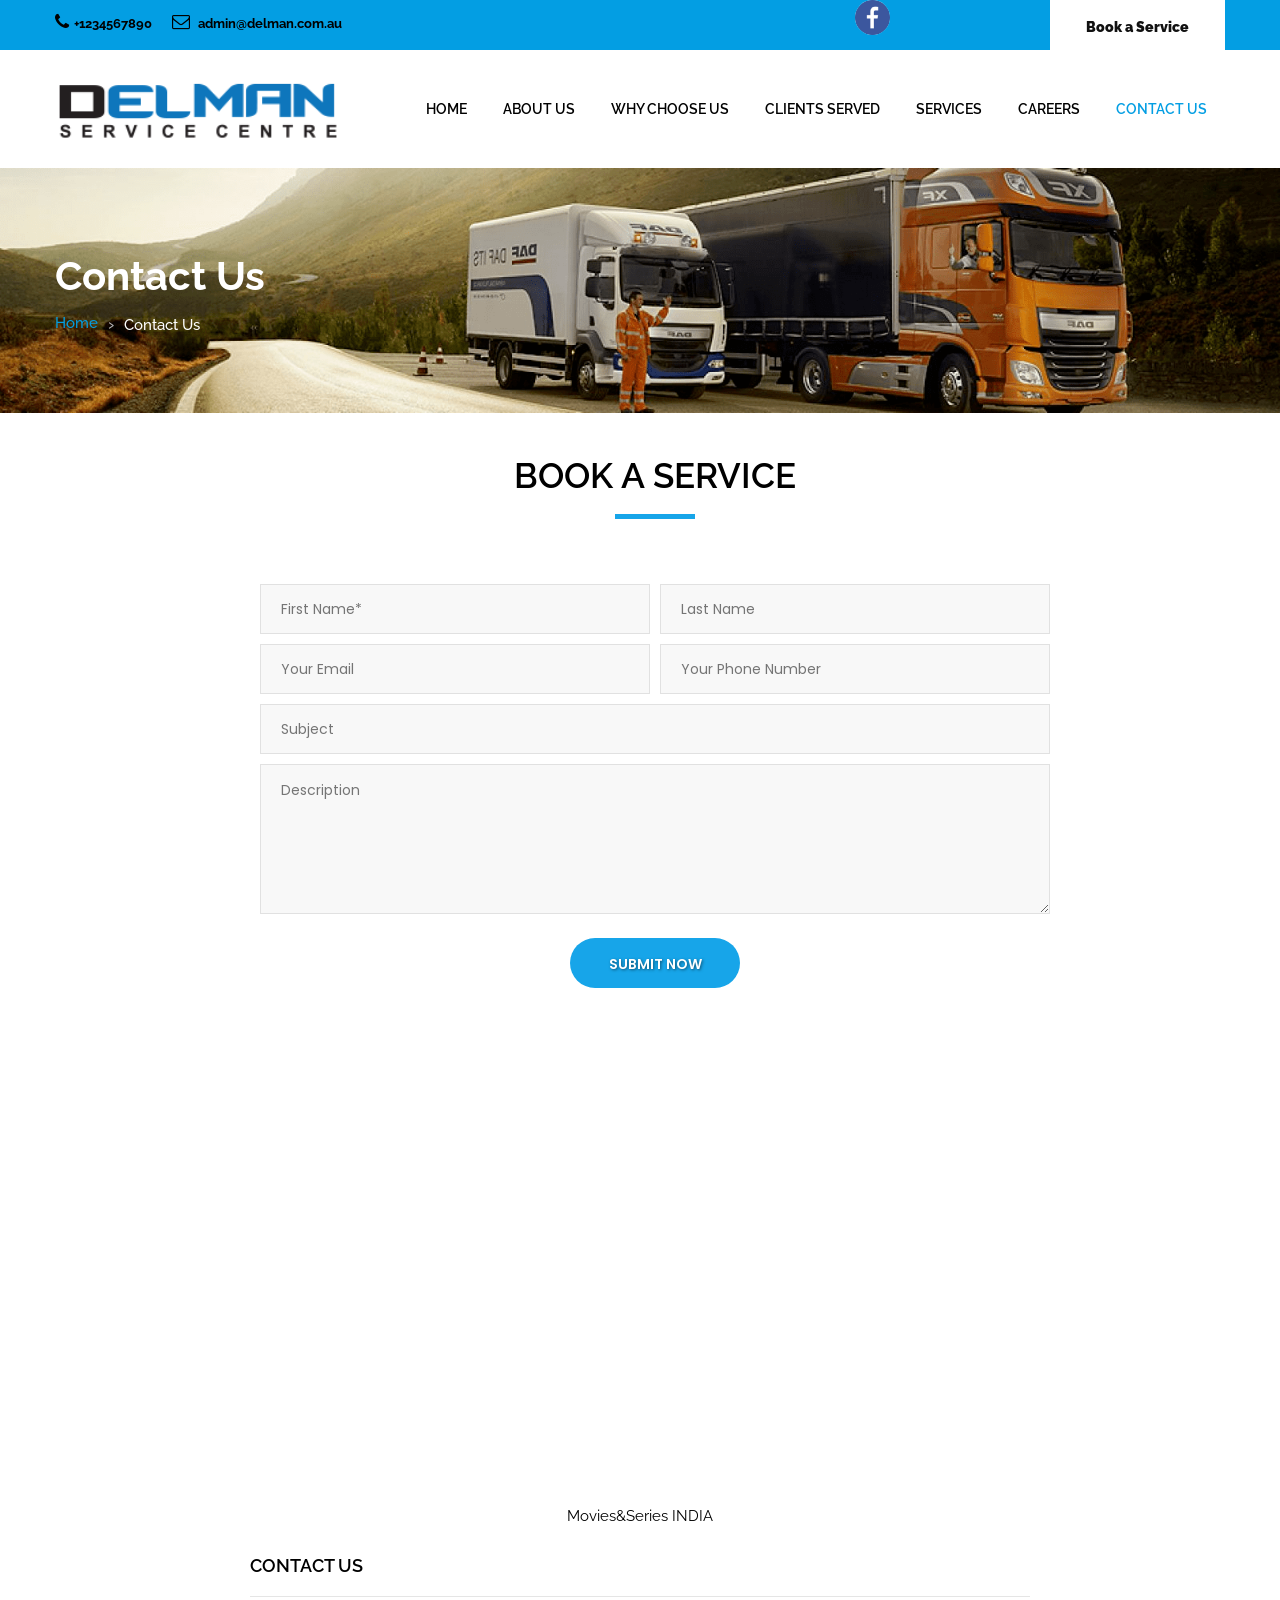
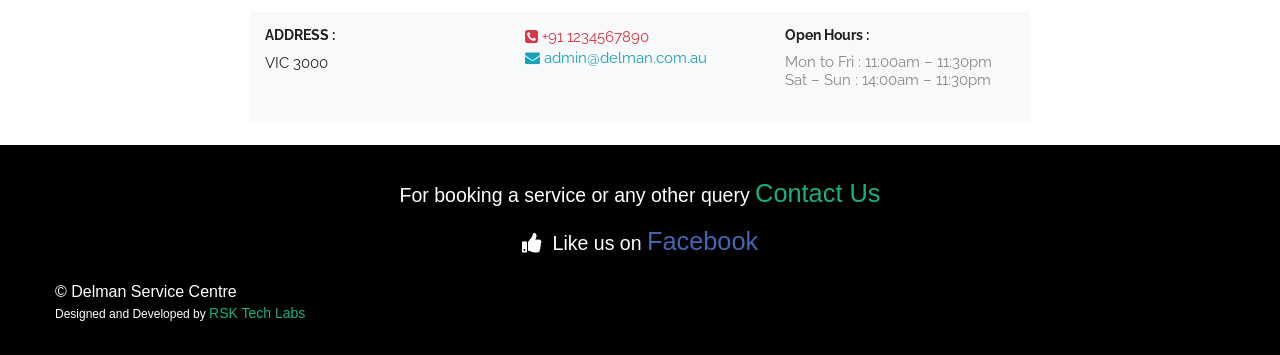
==== commit 51d45e8b: "Add files via upload" ====
--- a/book_a_service.html
+++ b/book_a_service.html
@@ -12,6 +12,8 @@
 <meta name="keywords" content="">
 <meta name="description" content="">
 <meta name="author" content="">
+<!-- GoogleFonts -->
+<link href="https://fonts.googleapis.com/css2?family=Recursive:wght@600&family=Roboto:ital@1&display=swap" rel="stylesheet">
 <!-- Fontawesome -->
 <link href="https://use.fontawesome.com/releases/v5.0.7/css/all.css" rel="stylesheet">
 <!-- site icons -->
@@ -28,14 +30,27 @@
 <link rel="stylesheet" href="css/custom.css" />
 <!-- wow Animation css -->
 <link rel="stylesheet" href="css/animate.css" />
-<!-- zoom effect -->
-<link rel='stylesheet' href='css/hizoom.css'>
 <!-- revolution slider css -->
 <link rel="stylesheet" type="text/css" href="revolution/css/settings.css" />
 <link rel="stylesheet" type="text/css" href="revolution/css/layers.css" />
 <link rel="stylesheet" type="text/css" href="revolution/css/navigation.css" />
+<style>
+  
+  .floating-wpp-button
+  {
+    height: 50px !important;
+    width: 50px !important;
+    border-radius: 30px ;
+  }
+   .floating-wpp-button img
+  {
+    height: 50px !important;
+    width: 50px !important;
+    border-radius: 25px ;
+  }
+</style>
 </head>
-<body id="default_theme" class="contact_us_2">
+<body id="default_theme" class="it_service">
 <!-- loader -->
 <div class="bg_load"> <img class="loader_animation" src="images/loaders/loader_1.png" alt="#" /> </div>
 <!-- end loader -->
@@ -49,18 +64,18 @@
           <div class="full">
             <div class="topbar-left">
               <ul class="list-inline">
-                <li> <span class="topbar-label"><i class="fa  fa-phone" style="color: black;"></i></span><a href="tel:+91-1234567890" class="smooth" title=""><span class="topbar-hightlight"><b>+1234567890 </b></span></a> </li>
-                <li> <span class="topbar-label"><i class="fa fa-envelope-o" style="color: black;"></i></span> <span class="topbar-hightlight"><a style="color: black;" href="mailto:admin@delman.com.au"><b>admin@delman.com.au</b></a></span> </li>
+                <li> <span class="topbar-label"><i class="fa  fa-phone" style="color: black;"></i></span><a href="tel:+91-1234567890" class="smooth" title=""><span class="topbar-hightlight"><b class="top_contact">+1234567890 </b></span></a> </li>
+                <li> <span class="topbar-label"><i class="fa fa-envelope-o" style="color: black;"></i></span> <span class="topbar-hightlight"><a style="color: black;" href="mailto:admin@delman.com.au"><b class="top_contact">admin@delman.com.au</b></a></span> </li>
               </ul>
             </div>
           </div>
         </div>
         <div class="col-md-4 right_section_header_top">
           <div class="float-left">
-            <a href="https://www.facebook.com/"  target="_blank" style=" height:50px; width:90px; margin-top:0px; display:block; border-radius: 5px;"><img src="images/fblogo.jpg" height="100%" width="auto" alt="fb" style="border-radius: 5px;"></a>
+            <a class="fb_icon" href="https://www.facebook.com/"  target="_blank" style=" height:35px; width:35px; margin-top:0px; display:block; border-radius: 20px;"><img src="images/fblogo.png" height="100%" width="auto" alt="fb" style="border-radius: 25px;"></a>
           </div>
           <div class="float-right">
-            <div class="make_appo"> <a class="btn white_btn" href="book_a_service.html#b_a_S"><b>Book a Service</b></a> </div>
+            <div class="make_appo"> <a class="btn white_btn" href="book_a_service.html#b_a_S"><b class="book_text">Book a Service</b></a> </div>
           </div>
         </div>
       </div>
@@ -68,8 +83,9 @@
   </div>
   <!-- end header top -->
   <!-- header bottom -->
-  <div class="header_bottom">
-    <div class="container">
+  <div id="mainMenuBarAnchor"></div>
+  <div class="header_bottom" id="mainMenuBar">
+        <div class="container">
       <div class="row">
         <div class="col-lg-3 col-md-12 col-sm-12 col-xs-12">
           <!-- logo start -->
@@ -85,8 +101,8 @@
                 <li><a href="index.html#about">About Us</a></li>
                 <li><a href="index.html#wcu">Why Choose Us</a></li>
                 <li><a href="index.html#cs">Clients Served</a></li>
-                <li> <a href="service.html">Services</a>
-                </li>
+                <li> <a href="service.html">Services</a></li>
+                <li> <a href="career.html">Careers</a></li>
                 <li><a class="active" href="book_a_service.html">Contact Us</a></li>
               </ul>
             </div>
@@ -100,9 +116,10 @@
 </header>
 <!-- end header -->
 <!--Div where the WhatsApp will be rendered-->
-<div style="z-index: 1;" id="WAButton"></div>
+<!-- <div style="z-index: 2;" id="WAButton"></div> -->
+<div class="phone-call cbh-phone cbh-green cbh-show  cbh-static" id="clbh_phone_div" style="position: fixed; bottom: -60px; right: -55px; z-index: 80;"><a id="WhatsApp-button" href="whatsapp://send?text= Hello!!!&amp;phone=+917727986154" class="phoneJs" title="Hello, how can we help you?"><div class="cbh-ph-circle"></div><div class="cbh-ph-circle-fill"></div><div class="cbh-ph-img-circle1"></div></a></div>
 <!--Back to top-->
-<div id="backtop">&#9650;</div>
+<!-- <div id="backtop">&#9650;</div> -->
 <!-- inner page banner -->
 <div id="inner_banner" class="section inner_banner_section">
   <div class="container">
@@ -139,7 +156,7 @@
             </div>
             <div class="col-lg-12 col-md-12 col-sm-12 col-xs-12 appointment_form">
               <div class="form_section">
-                <form class="form_contant" action="mailto:admin@delman.com.au?subject=Booking a Service" method="post" enctype="text/plain">
+                <form class="form_contant" action="mailto:admin@delman.com.au?subject=Booking a Service / Query" method="post" enctype="text/plain">
                   <fieldset class="row">
                   <div class="field col-lg-6 col-md-6 col-sm-12 col-xs-12">
                     <input class="field_custom" placeholder="First Name*" name="First Name" type="text" required>
@@ -220,9 +237,11 @@
       <div class="row" style="margin-bottom: 25px;">
         <div style="text-align: center;"class="col-12">
           <p class="designed" style="font-size: 130%; text-align: center;">For booking a service or any other query <a href="book_a_service.html" style="font-size: 130%;">Contact Us</a></p>
-        </div>
-      </div>
-      <div class="row">
+          <br>
+          <p class="designed" style="font-size: 130%; text-align: center;"><i class="fas fa-thumbs-up"></i>&nbsp;	 Like us on <a href="https://www.facebook.com/" target="_blank" style="font-size: 130%; color: #4267B2 ;">Facebook</a></p>
+        </div>
+      </div>
+      <!-- <div class="row">
         <div class="col-xs-12 col-sm-12 col-md-6 col-lg-6 col-xl-6">
           <div class="copy-right">
             <p>© Delman Service Centre</p>
@@ -232,14 +251,17 @@
           <div class="social-share">
             <ul>
               <li>
-                <a href="https://www.facebook.com/"  target="_blank" style=" height:50px; width:90px; margin-top:0px; display:block; border-radius: 5px; margin-right: 70px;"><img src="images/fblogo.jpg" height="100%" width="auto" alt="fb" style="border-radius: 5px;"></a>
+                <a href="https://www.facebook.com/"  target="_blank" style=" height:50px; width:90px; margin-top:0px; display:block; border-radius: 5px;"><img src="images/fblogo.png" height="100%" width="auto" alt="fb" style="border-radius: 25px;"></a>
               </li>
             </ul>
           </div>
         </div>
-      </div>
+      </div> -->
       <div class="row">
         <div class="col-12">
+          <div class="copy-right">
+            <p>© Delman Service Centre</p>
+          </div>
           <p class="designed">Designed and Developed by <a href="https://rsktechlabs.com/" target="_blank">RSK Tech Labs</a></p>
         </div>
       </div>
@@ -275,5 +297,30 @@
 <!--Floating WhatsApp javascript-->
 <script type="text/javascript" src="https://rawcdn.githack.com/rafaelbotazini/floating-whatsapp/3d18b26d5c7d430a1ab0b664f8ca6b69014aed68/floating-wpp.min.js"></script>
 <script src="js/float-whatsapp.js"></script>
+
+<script>
+  $(document).ready(function() {
+      // Cache selectors for faster performance.
+      var $window = $(window),
+          $mainMenuBar = $('#mainMenuBar'),
+          $mainMenuBarAnchor = $('#mainMenuBarAnchor');
+  
+      // Run this on scroll events.
+      $window.scroll(function() {
+          var window_top = $window.scrollTop();
+          var div_top = $mainMenuBarAnchor.offset().top;
+          if (window_top > div_top) {
+              // Make the div sticky.
+              $mainMenuBar.addClass('stick');
+              $mainMenuBarAnchor.height($mainMenuBar.height());
+          }
+          else {
+              // Unstick the div.
+              $mainMenuBar.removeClass('stick');
+              $mainMenuBarAnchor.height(0);
+          }
+      });
+  });
+  </script>
 </body>
 </html>
--- a/css/style.css
+++ b/css/style.css
@@ -0,0 +1,5001 @@
+/*------------------------------------------------------------------
+		File Name: style.css
+-------------------------------------------------------------------*/
+
+/*------------------------------------------------------------------
+		[Table of contents]
+
+		1.  IMPORT FONTS
+    2.  IMPORT FILES
+	3.  BASIC
+    4.  LOADER
+	5.  HEADER
+	      - Header Top 
+	      - Menu 
+	      - Search Bar
+	      - Side Menu
+		  - Fix Header
+	6.  SLIDER PARALLAX
+	      - Simple Parallax
+	      - Slider Text
+		  - Testimonial slider
+	7.  SECTION
+	      - Counter
+		  - Form
+		  - Progress Bar
+		  - Pagination
+	8.  SLIDER
+	9.  ACCORDION
+	10. PRICE TABLE
+	11. INNER PAGE BANNER
+	12. SIDEBAR
+	     - Sidebar Search
+	13. BLOG	
+         - Blog Detail	
+	14. CASE STUDIES
+	15. SHOP
+    16. FOOTER
+	17. CUSTOM
+		
+	-------------------------------------------------------------------*/
+
+
+/*------------------------------------------------------------------
+		1. IMPORT FONTS
+	-------------------------------------------------------------------*/
+
+@import url(https://fonts.googleapis.com/css?family=Source+Sans+Pro:300,400,400i,600,700,900);
+@import url('https://fonts.googleapis.com/css?family=Raleway:100,100i,200,200i,300,300i,400,400i,500,500i,600,600i,700,700i,800,800i,900,900i');
+@import url('https://fonts.googleapis.com/css?family=Poppins:100,100i,200,200i,300,300i,400,400i,500,500i,600,600i,700,700i,800,800i,900,900i');
+@import url(https://fonts.googleapis.com/css?family=Roboto:300,400,400i,500,500i,700,700i);
+@import url(https://fonts.googleapis.com/css?family=Arvo:400,400i,700,700i);
+
+/*------------------------------------------------------------------
+		2. IMPORT FILES
+	-------------------------------------------------------------------*/
+
+@import url(animate.css);
+@import url(font-awesome.min.css);
+
+/*------------------------------------------------------------------
+		3. BASIC
+	-------------------------------------------------------------------*/
+
+* {
+	margin: 0;
+	padding: 0;
+	outline: none !important;
+	box-sizing: border-box;
+}
+
+html,
+body {
+	color: #898989;
+	font-size: 15px;
+	font-family: 'Raleway', sans-serif;
+	line-height: normal;
+	font-weight: 400;
+	overflow-x: hidden;
+}
+
+body {
+	overflow-x: hidden;
+}
+
+body.demos .section {
+	background: url(images/bg.png) repeat top center #f2f3f5;
+}
+
+body.demos .section-title img {
+	max-width: 280px;
+	display: block;
+	margin: 10px auto;
+}
+
+body.demos .service-widget h3 {
+	border-bottom: 1px solid #ededed;
+	font-size: 18px;
+	padding: 20px 0;
+	background-color: #ffffff;
+}
+
+body.demos .service-widget {
+	margin: 0 0 30px;
+	padding: 30px;
+	background-color: #fff
+}
+
+body.demos .container-fluid {
+	max-width: 1080px
+}
+
+a {
+	color: #1f1f1f;
+	text-decoration: none !important;
+	outline: none !important;
+	-webkit-transition: all .3s ease-in-out;
+	-moz-transition: all .3s ease-in-out;
+	-ms-transition: all .3s ease-in-out;
+	-o-transition: all .3s ease-in-out;
+	transition: all .3s ease-in-out;
+}
+
+h1,
+h2,
+h3,
+h4,
+h5,
+h6 {
+	letter-spacing: 0;
+	font-weight: normal;
+	position: relative;
+	padding: 0;
+	font-weight: normal;
+	line-height: normal;
+	color: #1f1f1f;
+	margin: 0
+}
+
+h6 {
+	font-size: 14px;
+	margin-bottom: 10px;
+}
+
+h1 {
+	font-size: 24px
+}
+
+.small_heading.main-heading h2 {
+	font-size: 21px;
+}
+
+.small_heading.main-heading::after {
+	top: 18px;
+}
+
+.small_heading.main-heading {
+	margin-bottom: 20px;
+	width: 100%;
+}
+
+h3 {
+	font-size: 18px
+}
+
+h4 {
+	font-size: 16px
+}
+
+h5 {
+	font-size: 14px
+}
+
+h1 a,
+h2 a,
+h3 a,
+h4 a,
+h5 a,
+h6 a {
+	color: #212121;
+	text-decoration: none!important;
+	opacity: 1
+}
+
+ol,
+ul {
+	list-style: none;
+	margin: 0;
+}
+
+a {
+	color: #000;
+	text-decoration: none;
+	outline: none;
+}
+
+a,
+.btn {
+	text-decoration: none !important;
+	outline: none !important;
+	-webkit-transition: all .3s ease-in-out;
+	-moz-transition: all .3s ease-in-out;
+	-ms-transition: all .3s ease-in-out;
+	-o-transition: all .3s ease-in-out;
+	transition: all .3s ease-in-out;
+}
+
+.btn-custom {
+	margin-top: 20px;
+	background-color: transparent;
+	border: 2px solid #ddd;
+	padding: 12px 40px;
+	font-size: 16px;
+}
+
+.button_section {
+	float: left;
+	width: 100%;
+}
+
+a.btn,
+button.btn {
+	min-width: 170px;
+	height: 50px;
+	border-radius: 100px;
+	padding: 0;
+	text-align: center;
+	line-height: 52px;
+	font-size: 14px;
+	font-weight: 600;
+	text-transform: uppercase;
+	margin-top: 10px;
+	color: #fff;
+	border: solid transform 1px;
+	text-shadow: 1px 1px 3px rgba(0, 0, 0, .5);
+	position: relative;
+	font-family: 'Poppins', sans-serif;
+}
+
+.btn.dark_gray_bt {
+	background: #0f4c75 !important;
+}
+
+a.btn.border_btn {
+	border: solid transparent 1px;
+	background: transparent;
+}
+
+a.btn:hover,
+button.btn:hover,
+a.btn:focus,
+button.btn:focus {
+	background: #0f4c75 !important;
+	color: #fff;
+}
+
+button.btn.white_btn,
+a.btn.white_btnbutton.btn.white_btn,
+a.btn.white_btn {
+	background: #fff;
+	padding: 0 50px;
+}
+
+.btn.sqaure_bt i {
+	margin-left: 8px;
+	font-weight: 600;
+	top: -1px;
+	position: relative;
+}
+
+.bottom_info .btn.sqaure_bt {
+	margin: 0;
+}
+
+.bottom_info .pull-right {
+	margin-top: 17px !important;
+}
+
+.blog_grid .bottom_info .pull-right {
+	margin-top: 0 !important;
+}
+
+.padding-bottom_0 {
+	padding-bottom: 0 !important;
+}
+
+.padding-top_0 {
+	padding-top: 0 !important;
+}
+
+.padding-bottom_1 {
+	padding-bottom: 10px !important;
+}
+
+.padding-bottom_2 {
+	padding-bottom: 20px !important;
+}
+
+.padding-bottom_3 {
+	padding-bottom: 30px !important;
+}
+
+.padding-bottom_4 {
+	padding-bottom: 40px !important;
+}
+
+.padding-bottom_5 {
+	padding-bottom: 50px !important;
+}
+
+.pull-right {
+	float: right !important;
+}
+
+.pull-left {
+	float: left !important;
+}
+
+.img-responsive {
+	max-width: 100%;
+}
+
+.color_black p,
+.color_black ul,
+.color_black ul li {
+	color: #000;
+}
+
+.black_color {
+	color: #000;
+}
+
+.semi_bold {
+	font-weight: 600;
+}
+
+.lead {
+	font-size: 18px;
+	line-height: 30px;
+	color: #767676;
+	margin: 0;
+	padding: 0;
+}
+
+blockquote {
+	margin: 20px 0 20px;
+	padding: 30px;
+}
+
+.margin_0 {
+	margin: 0 !important;
+}
+
+.padding_0 {
+	padding: 0 !important;
+}
+
+h2 {
+	font-size: 35px;
+	color: #000;
+	line-height: 36px;
+	font-weight: 600;
+	position: relative;
+	margin-bottom: 15px;
+	text-transform: uppercase;
+	margin-top: 15px;
+}
+
+h3 {
+	font-size: 24px;
+	color: #000;
+	line-height: normal;
+	font-weight: 500;
+	text-transform: none;
+	margin-bottom: 20px;
+	font-weight: 600;
+}
+
+h4 {
+	font-size: 18px;
+	color: #000;
+	line-height: 21px;
+	font-weight: 600;
+	text-transform: none;
+	margin: 30px 0 20px 0;
+}
+
+h5 {
+	font-size: 15px;
+	font-weight: 700;
+	text-transform: uppercase;
+	margin: 0;
+	line-height: normal;
+	color: #000;
+}
+
+p {
+	color: #292929;
+	font-size: 15px;
+	line-height: 21px;
+}
+
+p.large {
+	color: #898989;
+	font-size: 20px;
+	font-weight: 400;
+	margin: 0 0 10px 0;
+}
+
+p.large_2 {
+	font-weight: 500;
+	font-size: 18px;
+	color: #898989;
+}
+
+button,
+input,
+select,
+textarea,
+option {
+	font-family: 'Poppins', sans-serif;
+}
+
+a#submit {
+	z-index: 1;
+}
+
+a:hover,
+a:focus {
+	color: #000;
+	text-decoration: none;
+}
+
+.span1,
+.span2,
+.span3,
+.span4,
+.span5,
+.span6,
+.span7,
+.span8,
+.span9,
+.span10 {
+	padding: 0 15px;
+	float: left;
+	min-height: 25px;
+}
+
+.border_radius_0 {
+	border-radius: 0 !important;
+}
+
+.span1 {
+	width: 10%;
+}
+
+.span2 {
+	width: 20%;
+}
+
+.span3 {
+	width: 30%;
+}
+
+.span4 {
+	width: 40%;
+}
+
+.span5 {
+	width: 50%;
+}
+
+.span6 {
+	width: 60%;
+}
+
+.span7 {
+	width: 70%;
+}
+
+.span8 {
+	width: 80%;
+}
+
+.span9 {
+	width: 90%;
+}
+
+.span10 {
+	width: 100%;
+}
+
+.container {
+	width: 1200px;
+	max-width: 1200px;
+}
+
+.section_padding {
+	padding: 80px 0 100px;
+}
+
+.layout_2_padding {
+	padding: 100px 0 80px;
+}
+
+.full {
+	width: 100%;
+	float: left;
+	margin: 0;
+	padding: 0;
+}
+
+.top_80 {
+	top: 80px;
+}
+
+.vertical-center {
+	display: flex;
+	align-items: center;
+	height: 100%;
+	width: 100%;
+}
+
+.right_side {
+	float: right;
+}
+
+.text_align_right {
+	text-align: right;
+}
+
+.left_side {
+	float: left;
+}
+
+.text_align_left {
+	text-align: left;
+}
+
+.text_align_center {
+	text-align: center;
+}
+
+.center {
+	width: 100%;
+	display: flex;
+	justify-content: center;
+}
+
+.modal-backdrop.show {
+	opacity: 1;
+}
+
+.border_dotted_circle {
+	border: dotted #e1e1e1 3px;
+	width: 170px;
+	height: 170px;
+	border-radius: 100%;
+	display: flex;
+	justify-content: center;
+	align-items: center;
+	position: relative;
+	z-index: 1;
+}
+
+.border_dotted_circle:hover,
+.border_dotted_circle:focus {
+	border: dotted #e1e1e1 3px;
+	animation-name: rotate;
+	animation-duration: 2s;
+	animation-iteration-count: infinite;
+	animation-timing-function: linear;
+	-webkit-animation-name: rotate;
+	-webkit-animation-duration: 2s;
+	-webkit-animation-iteration-count: infinite;
+	-webkit-animation-timing-function: linear;
+	-moz-animation-name: rotate;
+	-moz-animation-duration: 2s;
+	-moz-animation-iteration-count: infinite;
+	-moz-animation-timing-function: linear;
+	-ms-animation-name: rotate;
+	-ms-animation-duration: 5s;
+	-ms-animation-iteration-count: infinite;
+	-ms-animation-timing-function: linear;
+	-o-animation-name: rotate;
+	-o-animation-duration: 2s;
+	-o-animation-iteration-count: infinite;
+	-o-animation-timing-function: linear;
+}
+
+@-webkit-keyframes rotate {
+	from {
+		-webkit-transform: rotate(0deg);
+		-moz-transform: rotate(0deg);
+		-ms-transform: rotate(0deg);
+		-o-transform: rotate(0deg);
+		transform: rotate(0deg);
+	}
+	to {
+		-webkit-transform: rotate(360deg);
+		-moz-transform: rotate(360deg);
+		-ms-transform: rotate(360deg);
+		-o-transform: rotate(360deg);
+		transform: rotate(360deg);
+	}
+}
+
+@-moz-keyframes rotate {
+	from {
+		-moz-transform: rotate(0deg);
+	}
+	to {
+		-moz-transform: rotate(360deg);
+	}
+}
+
+.white_fonts p,
+.white_fonts h1,
+.white_fonts h2,
+.white_fonts h3,
+.white_fonts h4,
+.white_fonts h5,
+.white_fonts h6,
+.white_fonts ul,
+.white_fonts ul li,
+.white_fonts ul li a,
+.white_fonts ul i,
+.white_fonts .post_info i,
+.white_fonts div,
+.white_fonts a.read_more {
+	color: #fff !important;
+}
+
+.light_silver_fonts p,
+.light_silver_fonts h1,
+.light_silver_fonts h2,
+.light_silver_fonts h3,
+.light_silver_fonts h4,
+.light_silver_fonts h5,
+.light_silver_fonts h6,
+.light_silver_fonts ul,
+.light_silver_fonts ul li,
+.light_silver_fonts ul li a,
+.light_silver_fonts ul i,
+.light_silver_fonts .post_info i,
+.light_silver_fonts div,
+.light_silver_fonts a.read_more {
+	color: #ccc !important;
+}
+
+
+/** icon **/
+
+.iconsmind-Over-Time2::before {
+	content: "\eb2e";
+}
+
+.iconsmind-Money-2::before {
+	content: "\eac6";
+}
+
+.iconsmind-People-onCloud::before {
+	content: "\eb52";
+}
+
+.iconsmind-Wallet-2::before {
+	content: "\ede5";
+}
+
+.iconsmind-Shield::before {
+	content: "\ec4f";
+}
+
+.iconsmind-Ribbon-2::before {
+	content: "\ebf5";
+}
+
+
+/** end icon **/
+
+section.background_bg_bottom {
+	background-repeat: repeat-x !important;
+	background-position: bottom center !important;
+}
+
+.parallax_bg {
+	background-repeat: no-repeat;
+	background-position: center center;
+	background-size: cover;
+}
+
+.dark_gray {
+	background-color: #111;
+	min-height: 400px;
+}
+
+.dark_gray.white_fonts h2 {
+	color: #17a5e9 !important;
+}
+
+.dark_gray.light_silver_fonts h2 {
+	color: #fff !important;
+}
+
+.list_style_1 {
+	font-size: 14px;
+	font-weight: 500;
+	margin: 20px 0 15px;
+}
+
+.list_style_1 i {
+	float: left;
+	margin: 3px 16px 0 0;
+}
+
+.light_silver {
+	background: #f8f8f8;
+}
+
+.light_silver_2 {
+	background: #f8f8f8 !important;
+}
+
+.padding-bottom_5 {
+	padding-bottom: 50px !important;
+}
+
+hr.dottad_border {
+	border-top: dotted 3px;
+	margin: 80px 0;
+}
+
+.margin_bottom_30_all {
+	margin-bottom: 30px;
+}
+
+.margin_bottom_50_all {
+	margin-bottom: 50px;
+}
+
+.margin_bottom_20_all {
+	margin-bottom: 20px;
+}
+
+.margin_bottom_0 {
+	margin-bottom: 0px !important;
+}
+
+.section {
+	float: left;
+	width: 100%;
+}
+
+.pagination>li.active a {
+	color: #fff;
+}
+
+.contant_section {
+	float: left;
+	width: 100%;
+}
+
+.blog_feature_img img {
+	width: 100%;
+}
+
+.main_heading {
+	position: relative;
+	margin-bottom: 65px;
+}
+
+.main_heading::after {
+	content: "";
+	display: block;
+	margin: 20px auto 0;
+	width: 80px;
+	height: 5px;
+	background: #17a5e9;
+}
+
+.main_heading.text_align_left::after {
+	margin-left: 0;
+}
+
+.main_heading.text_align_right::after {
+	margin-right: 0;
+}
+
+.icon img {
+	width: 100px;
+}
+
+
+/*------------------------------------------------------------------
+		4. LOADER
+	-------------------------------------------------------------------*/
+
+.bg_load {
+	float: left;
+	position: fixed;
+	width: 100%;
+	text-align: center;
+	height: 100%;
+	z-index: 999;
+	top: 0;
+	left: 0;
+	display: flex;
+	justify-content: center;
+	align-items: center;
+}
+
+.loader_animation {
+	animation-name: rotatey;
+	animation-duration: 2s;
+	animation-iteration-count: infinite;
+	animation-timing-function: linear;
+	-webkit-animation-name: rotatey;
+	-webkit-animation-duration: 2s;
+	-webkit-animation-iteration-count: infinite;
+	-webkit-animation-timing-function: linear;
+	-moz-animation-name: rotatey;
+	-moz-animation-duration: 2s;
+	-moz-animation-iteration-count: infinite;
+	-moz-animation-timing-function: linear;
+	-ms-animation-name: rotatey;
+	-ms-animation-duration: 2s;
+	-ms-animation-iteration-count: infinite;
+	-ms-animation-timing-function: linear;
+	-o-animation-name: rotatey;
+	-o-animation-duration: 2s;
+	-o-animation-iteration-count: infinite;
+	-o-animation-timing-function: linear;
+}
+
+@-webkit-keyframes rotatey {
+	from {
+		-webkit-transform: rotatey(0deg);
+		-moz-transform: rotatey(0deg);
+		-ms-transform: rotatey(0deg);
+		-o-transform: rotatey(0deg);
+		transform: rotatey(0deg);
+	}
+	to {
+		-webkit-transform: rotatey(360deg);
+		-moz-transform: rotatey(360deg);
+		-ms-transform: rotatey(360deg);
+		-o-transform: rotatey(360deg);
+		transform: rotatey(360deg);
+	}
+}
+
+@-moz-keyframes rotatey {
+	from {
+		-moz-transform: rotatey(0deg);
+	}
+	to {
+		-moz-transform: rotatey(360deg);
+	}
+}
+
+.full_layout_without_container {
+	padding: 80px 15px 50px;
+}
+
+.opacity_half_color {
+	opacity: 0.5;
+}
+
+.opacity_70_color {
+	opacity: 0.7;
+}
+
+.padding_75 {
+	padding: 75px 0;
+}
+
+
+/*------------------------------------------------------------------
+		5. HEADER
+	-------------------------------------------------------------------*/
+
+
+/*----- header fix -----*/
+
+.fixed-header {
+	position: fixed;
+	top: 0;
+	left: 0;
+	width: 100%;
+}
+
+
+/*----- Header Top -----*/
+
+header {
+	position: relative;
+	z-index: 1;
+}
+
+header .right_bt {
+	float: right;
+}
+
+header .right_bt .btn {
+	margin: 26px 0 0;
+}
+
+.header_top {
+	min-height: 50px;
+}
+
+.header_bottom {
+	min-height: auto;
+}
+
+.header_top ul {
+	list-style: none;
+	margin: 10px 0;
+	padding: 0;
+}
+
+.header_top ul li {
+	font-size: 14px;
+	color: #fff;
+	float: left;
+}
+
+.header_top ul li i {
+	margin: 0 2px 0 0;
+}
+
+.header_top ul li i {
+	color: #fff;
+	transition: ease all 0.2s;
+	font-size: 18px;
+	margin-right: 5px;
+}
+
+.header_top .social_icon ul li a {
+	color: #fff;
+}
+
+.top_information.pull-left li {
+	margin-right: 20px;
+}
+
+.top_information.pull-right li {
+	margin-left: 20px;
+}
+
+.logo {
+	float: left;
+	margin: 19px 0 19px;
+	position: relative;
+	left: 0;
+}
+
+.logo img {
+	height: 80px;
+}
+
+.header_style_1 .header_top {
+	position: relative;
+}
+
+.make_appo {
+	float: right;
+}
+
+.make_appo .btn.white_btn {
+	margin: 0;
+	border-radius: 0;
+	font-weight: 600;
+	padding: 0 35px;
+	font-family: 'Raleway', sans-serif;
+}
+
+.topbar-left {
+	float: left;
+}
+
+.header_top .topbar-left .list-inline {
+	float: left;
+	margin: 13px 0;
+}
+
+.header_top ul li {
+	font-size: 13px;
+	color: #fff;
+	float: left;
+	margin-right: 20px;
+}
+
+.mechanic header#default_header {
+	border-top: solid #3c5c9e 8px;
+}
+
+.mechanic .logo {
+	margin: 25px 0 0;
+}
+
+.header_bottom {
+	position: relative;
+	z-index: 9;
+}
+
+
+/*----- Menu -----*/
+
+.menu_side {
+	float: right;
+	width: auto;
+}
+
+.main_menu div#navbar_menu ul li a i {
+	font-weight: 600;
+}
+
+#navbar_menu,
+#navbar_menu ul,
+#navbar_menu ul li,
+#navbar_menu ul li a,
+#navbar_menu #menu-button {
+	margin: 0;
+	padding: 0;
+	border: 0;
+	list-style: none;
+	line-height: 1;
+	display: block;
+	-webkit-box-sizing: border-box;
+	-moz-box-sizing: border-box;
+	box-sizing: border-box;
+}
+
+#navbar_menu ul,
+#navbar_menu ul li,
+#navbar_menu ul li a,
+#navbar_menu #menu-button {
+	position: relative;
+}
+
+#navbar_menu:after,
+#navbar_menu>ul:after {
+	content: ".";
+	display: block;
+	clear: both;
+	visibility: hidden;
+	line-height: 0;
+	height: 0;
+}
+
+#navbar_menu #menu-button {
+	display: none;
+}
+
+#navbar_menu {
+	margin: 37px 0 0 0;
+	float: left;
+}
+
+#navbar_menu>ul>li {
+	float: left;
+}
+
+#navbar_menu.align-center>ul {
+	font-size: 0;
+	text-align: center;
+}
+
+#navbar_menu.align-center>ul>li {
+	display: inline-block;
+	float: none;
+}
+
+#navbar_menu.align-center ul ul {
+	text-align: left;
+}
+
+#navbar_menu.align-right>ul>li {
+	float: right;
+}
+
+#navbar_menu>ul>li>a {
+	padding: 15px 18px;
+	font-size: 14px;
+	color: #000;
+	font-weight: 600;
+	text-transform: uppercase;
+}
+
+#navbar_menu ul ul {
+	position: absolute;
+	left: -9999px;
+}
+
+#navbar_menu.align-right ul ul {
+	text-align: right;
+}
+
+#navbar_menu ul ul li {
+	height: 0;
+	-webkit-transition: all .25s ease;
+	-moz-transition: all .25s ease;
+	-ms-transition: all .25s ease;
+	-o-transition: all .25s ease;
+	transition: all .25s ease;
+}
+
+#navbar_menu li:hover>ul {
+	left: auto;
+}
+
+#navbar_menu.align-right li:hover>ul {
+	left: auto;
+	right: 0;
+}
+
+#navbar_menu li:hover>ul>li {
+	height: 45px;
+}
+
+#navbar_menu ul ul ul {
+	margin-left: 100%;
+	top: 0;
+}
+
+#navbar_menu.align-right ul ul ul {
+	margin-left: 0;
+	margin-right: 100%;
+}
+
+#navbar_menu ul ul li a {
+	padding: 15px 20px 15px;
+	font-size: 14px;
+	color: #999;
+	font-weight: 500;
+	background: #fff;
+	color: #666 !important;
+}
+
+#navbar_menu ul ul li:last-child>a,
+#navbar_menu ul ul li.last-item>a {}
+
+#navbar_menu ul ul li:hover>a,
+#navbar_menu ul ul li a:hover {
+	color: #ffffff;
+}
+
+#navbar_menu ul ul {
+	width: 250px;
+	box-shadow: 0 5px 35px -18px #000;
+	border-top: solid #000 2px;
+}
+
+#navbar_menu ul ul li a:hover,
+#navbar_menu ul ul li a:focus {
+	color: #fff !important;
+	padding: 15px 20px 15px;
+}
+
+.main_bg {
+	margin-top: 0px;
+	min-height: 70px;
+	position: relative;
+}
+
+
+/*-- Search Bar --*/
+
+.search_icon {
+	float: left;
+	margin: 48px 0px 0 15px;
+}
+
+.search_icon ul {
+	list-style: none;
+	float: left;
+	margin: 0;
+	padding: 0;
+}
+
+.search_icon ul li {
+	float: left;
+	font-size: 14px;
+}
+
+.search_icon ul li {
+	float: left;
+	font-size: 16px;
+}
+
+.search_icon ul li a {
+	color: #000;
+}
+
+#search_bar {
+	padding: 0 !important;
+}
+
+#search_bar .modal-content {
+	position: relative;
+	background-color: transparent;
+	border: none;
+	border-radius: 0;
+	box-shadow: none;
+}
+
+#search_bar .modal-dialog {
+	width: 100%;
+	padding: 0;
+	margin: 0;
+	transition: -webkit-transform .3s ease-out;
+	transition: transform .3s ease-out;
+	transition: transform .3s ease-out, -webkit-transform .3s ease-out;
+	-webkit-transform: translate(0, 0%);
+	transform: translate(0, 0%);
+	max-width: 100%;
+	margin: 0;
+}
+
+#search_bar button.close {
+	float: right;
+	font-weight: 400;
+	line-height: 1;
+	color: #000;
+	text-shadow: none;
+	opacity: 1;
+	width: 60px;
+	height: 60px;
+	font-size: 18px;
+	background: #fff;
+	margin: 0;
+	position: fixed;
+	right: 0;
+}
+
+#search_bar .modal-header {
+	padding: 0;
+	border-bottom: none;
+}
+
+#search_bar .search-global {
+	position: absolute;
+	top: 50vh;
+	margin-top: -122px;
+	width: 90%;
+}
+
+#search_bar .search-global__input {
+	width: 100%;
+	color: #fff;
+	border: none;
+	border-bottom: 1px solid #fff !important;
+	background-color: transparent;
+	opacity: 1;
+	height: auto !important;
+	padding: 0 70px 23px 0 !important;
+	font-size: 65px;
+	font-weight: 600;
+	line-height: 75px;
+	letter-spacing: -3px;
+}
+
+#search_bar .search-global__btn {
+	position: absolute;
+	top: 7px;
+	right: 16px;
+	font-size: 42px;
+	color: #fff;
+	border: none;
+	background-color: transparent;
+	transition: all 0.3s;
+	cursor: pointer;
+}
+
+#search_bar .search-global__note {
+	margin-top: 25px;
+	font-size: 15px;
+	color: #fff;
+}
+
+#search_bar *::placeholder {
+	color: #fff;
+	opacity: 1;
+}
+
+#search_bar .modal-body {
+	float: left;
+	width: 100%;
+	margin: 0;
+	padding: 0;
+}
+
+#search_bar .navbar-search {
+	float: left;
+	width: 100%;
+	display: flex;
+	justify-content: center;
+}
+
+.modal-open {
+	padding: 0 !important;
+}
+
+.modal-backdrop.in {
+	opacity: 1;
+}
+
+.modal-backdrop {
+	position: fixed;
+	top: 0;
+	right: 0;
+	bottom: 0;
+	left: 0;
+	z-index: 1040;
+	background-color: rgba(0, 0, 0, .8);
+}
+
+
+/*-- Side Menu --*/
+
+.menu_icon {
+	float: left;
+	padding: 48px 0 0 0;
+}
+
+.menu_icon ul {
+	list-style: none;
+	margin: 0;
+	padding: 0;
+}
+
+.menu_icon ul li a {
+	color: #000;
+}
+
+
+/*-- Fix Header --*/
+
+.fix_header {
+	position: absolute;
+	width: 100%;
+	top: 0;
+}
+
+
+/*-- header style 2 --*/
+
+.header_style_2 #navbar_menu {
+	margin: 12px 0 11px;
+	float: left;
+}
+
+.header_style_2 .search_icon {
+	float: left;
+	margin: 22px 0 0 21px;
+}
+
+.menu_icon {
+	padding: 22px 0px 0 0px;
+}
+
+.header_bottom .info_cont h4 {
+	font-size: 14px;
+	font-family: poppins;
+	font-weight: 500;
+}
+
+.header_bottom .information_bottom p {
+	color: #737373;
+	font-family: poppins;
+	font-size: 14px;
+}
+
+.header_bottom .information_bottom {
+	margin: 45px 0 0;
+}
+
+.main_bg #navbar_menu>ul>li>a {
+	color: #fff;
+}
+
+.main_bg .search_icon ul li a {
+	color: #fff;
+}
+
+.main_bg .menu_icon ul li a {
+	color: #fff;
+}
+
+.header_style_2 .header_top ul li,
+.header_style_2 .header_top a,
+.header_style_2 .header_top i {
+	color: #737373;
+}
+
+.header_style_2 .header_bottom {
+	background: #fff;
+}
+
+.header_style_2 .menu_side {
+	float: right;
+	width: 100%;
+}
+
+.header_style_4 .header_top {
+	background: transparent;
+}
+
+.header_style_4 .header_bottom {
+	min-height: 120px;
+	background: #ffffff;
+	padding: 0 30px 0 20px;
+	float: left;
+	width: 100%;
+}
+
+.header_style_4 .logo {
+	left: 0px;
+}
+
+header .header_top,
+header .header_bottom,
+section,
+footer,
+.bottom_footer,
+.light_silver,
+.bottom_silver_section {
+	float: left;
+	width: 100%;
+}
+
+
+/*------------------------------------------------------------------
+		6. SLIDER PARALLAX
+	-------------------------------------------------------------------*/
+
+#full_slider.full_slider_inner {
+	position: relative;
+	z-index: 0;
+	min-height: 900px;
+	overflow: hidden;
+}
+
+div#pallax_slider {
+	width: 100%;
+	height: 900px;
+	margin: 0;
+	z-index: 0;
+	overflow: hidden;
+}
+
+.dott_star {
+	background-image: url('../images/star_dots.png');
+	width: 100%;
+	background-position: center center;
+	height: 100%;
+}
+
+.dott_star2 {
+	width: 100%;
+	background-position: center center;
+	height: 100%;
+}
+
+.clouds {
+	background-image: url('../images/claud.png');
+	width: 100%;
+	background-position: center center;
+	height: 100%;
+}
+
+.layer {
+	position: absolute;
+	display: block;
+}
+
+#l1 {
+	z-index: 1;
+	top: 0;
+	left: 0;
+}
+
+#l2 {
+	z-index: 2;
+	top: 0;
+	left: 0;
+}
+
+#l3 {
+	z-index: 3;
+	bottom: -1px;
+	left: 0px;
+	top: inherit !important;
+}
+
+#l4 {
+	z-index: 4;
+	bottom: 0;
+	left: 0;
+}
+
+.center_layer_img {
+	width: 100%;
+	text-align: center;
+}
+
+.blue_layer_bottom {
+	background-image: url('../images/blue_layer_bottom.png');
+	height: 132px;
+	width: 100%;
+	background-position: center bottom;
+}
+
+.light_blue div#pallax_slider {
+	height: 780px;
+}
+
+.light_blue div#full_slider.full_slider_inner {
+	height: 780px;
+}
+
+body.light_blue #full_slider.full_slider_inner {
+	background: url('../images/star_bg2.png');
+	background-size: cover;
+}
+
+
+/** Simple Parallax **/
+
+.simple_slider_img {
+	position: absolute;
+	bottom: 0;
+	width: 100%;
+}
+
+
+/** Slider Text **/
+
+.slider_contant {
+	position: relative;
+	z-index: 3;
+}
+
+.slider_contant h2 {
+	color: #fff;
+	font-size: 65px;
+	line-height: 82px;
+	font-weight: 700;
+	margin-bottom: 40px;
+	text-transform: none;
+}
+
+.slider_contant p {
+	margin: 0;
+	color: #fff;
+	font-size: 18px;
+	font-weight: 500;
+}
+
+.slider_contant .button_section ul {
+	float: right;
+	margin-top: 7px;
+}
+
+.slider_contant .button_section ul li {
+	float: left;
+	margin: 0 5px 0 0;
+}
+
+.home_page_4 div#pallax_slider {
+	height: 810px;
+}
+
+.home_page_4 #full_slider.full_slider_inner {
+	min-height: 810px;
+}
+
+
+/*------------------------------------------------------------------
+		7. SECTION
+	-------------------------------------------------------------------*/
+
+.padding_layout_1 {
+	padding-top: 120px;
+	padding-bottom: 115px;
+}
+
+.padding_layout_2 {
+	padding-top: 120px;
+	padding-bottom: 80px;
+}
+
+.padding_layout_1_small {
+	padding-top: 80px;
+	padding-bottom: 80px;
+}
+
+section.quality_ser_bg {
+	background-repeat: repeat-x !important;
+	background-position: bottom center !important;
+	background: url(../images/bg_patter_1.png);
+}
+
+.about_info {
+	position: relative;
+}
+
+.about_info img {
+	position: absolute;
+	padding: 48px 42px;
+	left: 0;
+	z-index: 0;
+}
+
+.qulity_ser {
+	background: rgba(0, 0, 0, 0.1);
+	margin-bottom: 30px;
+}
+
+section.dottad_star_bg {
+	background-repeat: no-repeat !important;
+	background-position: bottom right !important;
+	background-image: url('../images/gray_dotts.png');
+}
+
+#subscribe_form input {
+	width: 540px;
+	height: 50px;
+	border-radius: 100px;
+	border: none;
+	padding: 0 26px;
+	color: #898989;
+	font-size: 14px;
+	float: left;
+	margin-top: 10px;
+	margin-right: 20px;
+}
+
+#subscribe_form {
+	margin-top: 10px;
+}
+
+.grow_business {
+	background-position: right bottom !important;
+	background: url(../images/bg_patter_2.png);
+	background-repeat: no-repeat;
+}
+
+.bottom_silver_section {
+	padding: 35px 0;
+	min-height: 120px;
+}
+
+.information_bottom.left-side {
+	width: auto;
+	float: left;
+}
+
+.information_bottom.right-side {
+	width: auto;
+	float: right;
+}
+
+.information_bottom {
+	float: left;
+	display: flex;
+	justify-content: center;
+}
+
+.info_cont h4 {
+	margin: 0;
+}
+
+.info_cont p {
+	color: #000;
+	float: left;
+	width: 100%;
+	margin: 0;
+}
+
+.icon_bottom {
+	width: 30px;
+	margin-right: 20px;
+	text-align: center;
+}
+
+.info_cont {
+	float: left;
+	padding: 4px 0;
+}
+
+.icon_bottom {
+	width: 50px;
+	margin-right: 15px;
+	text-align: center;
+	font-size: 30px;
+	line-height: normal;
+}
+
+.cleaning .icon_bottom i {
+	width: 50px;
+	height: 50px;
+	background: #146e6f;
+	color: #fff;
+	font-size: 20px;
+	line-height: 48px;
+	float: left;
+}
+
+.service_style_2 .qulity_ser {
+	background: transparent;
+	margin-bottom: 60px;
+}
+
+.heading_min_small {
+	font-size: 24px;
+	margin: 0 0 15px 0;
+}
+
+.sapport_img {
+	margin-top: -30px;
+}
+
+.icon_circle {
+	border-radius: 100%;
+	width: 70px;
+	height: 70px;
+	text-align: center;
+	display: flex;
+	justify-content: center;
+	align-items: center;
+	margin-right: 20px;
+}
+
+.feature_contant {
+	float: right;
+	width: 75%;
+}
+
+.heading_feature {
+	color: #000;
+	font-weight: 600;
+}
+
+.feature_icons {
+	display: flex;
+	padding-bottom: 20px;
+	padding-top: 10px;
+}
+
+.list_style_2 {
+	margin-top: 20px;
+}
+
+.list_style_2 i {
+	width: 40px;
+	height: 40px;
+	background: #632e62;
+	border-radius: 100%;
+	text-align: center;
+	color: #fff;
+	line-height: 40px;
+	left: 0;
+	position: absolute;
+	top: 5px;
+}
+
+.list_style_2 li {
+	width: 100%;
+	position: relative;
+	padding-left: 70px;
+	margin-bottom: 20px;
+}
+
+.list_2_head {
+	color: #000;
+	text-transform: uppercase;
+	margin: 0;
+}
+
+.list_style_1.sort li {
+	float: left;
+	width: 20%;
+}
+
+.list_style_1.sort {
+	float: left;
+	width: 100%;
+}
+
+#testimonial_slider {
+	padding-right: 70px;
+}
+
+#testimonial_slider .carousel-indicators {
+	position: absolute;
+	right: 0;
+	bottom: -45px;
+	left: 0;
+	z-index: 15;
+	display: -webkit-box;
+	display: -ms-flexbox;
+	display: flex;
+	-webkit-box-pack: center;
+	-ms-flex-pack: center;
+	justify-content: flex-start;
+	padding-left: 0;
+	margin-right: 0;
+	margin-left: 0;
+	list-style: none;
+	margin-bottom: 0;
+}
+
+.team_info h4 {
+	margin-bottom: 0;
+}
+
+.testimonial-container {
+	position: relative;
+	padding-left: 180px;
+}
+
+.testimonial-container .testimonial-photo {
+	float: left;
+	position: absolute;
+	top: 0;
+	left: 0;
+	overflow: hidden;
+}
+
+.testimonial-container .testimonial-photo img {
+	border-radius: 100%;
+}
+
+.testimonial_qoute i {
+	color: #dfdfdf;
+	font-size: 135px;
+}
+
+.testimonial_qoute .text_align_left.testmonial_qoute i {
+	margin-bottom: 25px;
+}
+
+.testimonial_qoute .text_align_right.testmonial_qoute i {
+	margin-top: 10px;
+}
+
+.testimonial_qoute {
+	float: left;
+}
+
+.heading_testi h4 {
+	text-transform: uppercase;
+	margin-bottom: 0;
+}
+
+.banner_slider .col-lg-7.col-md-7.col-sm-12.col-xs-12.text_align_right.pull-right img {
+	margin-top: 50px;
+}
+
+.border_dottat {
+	border: dotted 2px #704070;
+}
+
+.testimonial_slider_2 .testimonial_inner {
+	padding: 40px;
+}
+
+.testimonial_slider_2 .heading_testi h4 {
+	margin: 0;
+}
+
+.testimonial_slider_2 .carousel-indicators {
+	bottom: -25px;
+}
+
+.brand_icons {
+	float: left;
+	width: 100%;
+	margin-top: 15px;
+}
+
+.brand_icons li {
+	float: left;
+	width: 20%;
+}
+
+.member_heading h4 {
+	margin-bottom: 0;
+	text-transform: uppercase;
+}
+
+.team_section {
+	margin-top: 20px;
+}
+
+.social_icon_style_2 ul {
+	float: left;
+}
+
+.social_icon_style_2 ul li {
+	float: left;
+}
+
+.social_icon_style_2 li {
+	width: 50px;
+	height: 50px;
+	text-align: center;
+	line-height: 50px;
+	margin: 0 5px;
+	font-size: 18px;
+}
+
+.social_icon_style_2 ul li a {
+	float: left;
+	width: 100%;
+	border: solid #e3e3e3 1px;
+	border-radius: 100%;
+}
+
+.social_icon_style_2 ul li a:hover,
+.social_icon_style_2 ul li a:focus {
+	color: #fff;
+}
+
+.testimonial_simple_say {
+	background: #f6f6f6;
+	padding: 50px 100px 35px;
+	margin-top: 20px;
+}
+
+.testimonial_simple_say p {
+	font-size: 18px;
+	line-height: normal;
+	color: #000;
+}
+
+.qoute_testimonial {
+	font-size: 45px;
+	position: absolute;
+	margin-left: -60px;
+	margin-top: -40px;
+}
+
+.blog_full_width .blog_feature_cantant {
+	padding: 40px 70px;
+}
+
+.contant_form .form_section {
+	margin-top: 30px;
+}
+
+.service_style_2 ul li {
+	display: inline;
+}
+
+.icon_feature {
+	width: 70px;
+	height: 70px;
+	float: right;
+	border-radius: 100%;
+	text-align: center;
+	line-height: 70px;
+}
+
+.feature_text {
+	width: 70%;
+	float: left;
+}
+
+.icon_feature {
+	float: left;
+	margin-left: 25px;
+	margin-top: 4px;
+}
+
+.feauter_list li {
+	margin: 45px 0;
+	float: left;
+	width: 100%;
+}
+
+.text_align_left .icon_feature {
+	margin-right: 25px;
+	margin-left: 0;
+}
+
+.stars_dottat {
+	background: url('../images/star_dots.png');
+}
+
+.only_parallax {
+	background-attachment: fixed;
+	background-position: center center;
+}
+
+.circle_service_layout .service_types {
+	float: left;
+	width: 20%;
+}
+
+.boder_dottat_small {
+	width: 75px;
+	height: 75px;
+	border-radius: 100%;
+	border: dotted 2px;
+	text-align: center;
+	line-height: 70px;
+}
+
+.circle_service_layout .service_types p {
+	text-align: center;
+	margin-top: 15px;
+}
+
+.provide_qty.circle_service_layout {
+	min-height: 550px;
+	position: relative;
+	margin-top: 15px;
+}
+
+.left_bottom {
+	position: absolute;
+	bottom: 100px;
+	left: 0;
+}
+
+.right_bottom {
+	position: absolute;
+	bottom: 100px;
+	right: 0;
+}
+
+.left_top {
+	position: absolute;
+	bottom: 300px;
+	left: 100px;
+}
+
+.right_top {
+	position: absolute;
+	bottom: 300px;
+	right: 100px;
+}
+
+.service_types.center_ser {
+	width: 100%;
+}
+
+.service_types.center_ser {
+	width: 100%;
+	position: relative;
+	top: 20px;
+}
+
+.mobile_half {
+	position: absolute;
+	bottom: 0;
+	width: 100%;
+}
+
+.circle_service_layout_main {
+	position: relative;
+	overflow: hidden;
+}
+
+.service_style_2 .main_heading {
+	margin-bottom: 40px;
+}
+
+.list_box {
+	list-style: none;
+	float: left;
+	width: 100%;
+	display: flex;
+}
+
+.list_box li {
+	border: solid #e1e1e1 1px;
+	float: left;
+	width: 130px;
+	height: 130px;
+	line-height: 125px;
+	text-align: center;
+	margin: 0 -1px -1px 0;
+}
+
+.home_page_5 .simple_slider_img {
+	top: 0;
+	display: flex;
+	align-items: center;
+}
+
+.home_page_5 .simple_slider_img {
+	top: 115px;
+	left: -15px;
+}
+
+.process_blog span {
+	font-size: 40px;
+	font-weight: 700;
+}
+
+.info_cont h4,
+.info_cont p {
+	color: #343434;
+}
+
+
+/**== Counter ==**/
+
+.counter-count {
+	margin: 0;
+	width: 100%;
+	padding: 0;
+	text-align: right;
+	font-size: 40px;
+	color: #000;
+	font-weight: 600;
+}
+
+.counter-heading {
+	color: #000;
+	margin-top: 15px;
+	margin-bottom: 0px;
+	font-weight: 600;
+	font-size: 18px;
+}
+
+.counter i {
+	font-size: 70px;
+	color: #17a5e9;
+}
+
+.margin_bottom_30 {
+	margin-bottom: 30px;
+}
+
+.margin_bottom_50 {
+	margin-bottom: 50px;
+}
+
+
+/**== Form ==**/
+
+input.field_custom {
+	border: solid #e1e1e1 1px;
+	width: 100%;
+	background: #f8f8f8;
+	min-height: 50px;
+	padding: 5px 20px;
+	line-height: normal;
+	border-radius: 0px;
+	margin-bottom: 10px;
+	font-size: 14px;
+	color: #737373;
+}
+
+textarea.field_custom {
+	border: solid #e1e1e1 1px;
+	width: 100%;
+	background: #f8f8f8;
+	min-height: 150px;
+	padding: 15px 20px;
+	line-height: normal;
+	border-radius: 0px;
+	margin-bottom: 10px;
+	font-size: 14px;
+	color: #737373;
+}
+
+.field {
+	padding: 0 5px;
+}
+
+
+/**== Progress Bar ==**/
+
+.progress-bar {
+	text-align: left;
+	transition-duration: 3s;
+}
+
+.progress {
+	height: 8px;
+	border-radius: 0;
+	box-shadow: none;
+	background: #efeaef;
+	float: left;
+	width: 100%;
+	margin-bottom: 15px;
+}
+
+.progress-bar {
+	box-shadow: none;
+}
+
+.progress_bar {
+	margin: 20px 0 0 0;
+}
+
+span.skill {
+	font-size: 14px;
+	color: #000;
+	margin-bottom: 6px;
+	width: 100%;
+	float: left;
+}
+
+.info_valume {
+	float: right;
+	color: #8e8b82;
+	font-weight: 600;
+}
+
+
+/**== Pagination ==**/
+
+.pagination>li>a,
+.pagination>li>span {
+	position: relative;
+	float: left;
+	padding: 6px 12px;
+	margin-left: 0;
+	line-height: normal;
+	color: #000000;
+	background-color: #fff;
+	border: solid #e1e1e1 1px;
+	border-radius: 0;
+	width: 40px;
+	text-align: center;
+	height: 40px;
+	line-height: 28px;
+}
+
+.pagination>li:first-child>a,
+.pagination>li:first-child>span {
+	border-top-left-radius: 0;
+	border-bottom-left-radius: 0;
+}
+
+.pagination>li:last-child>a,
+.pagination>li:last-child>span {
+	border-top-right-radius: 0;
+	border-bottom-right-radius: 0;
+}
+
+.pagination>li {
+	display: inline;
+	margin: 0 4px;
+	float: left;
+}
+
+.pagination>li>a:focus,
+.pagination>li>a:hover,
+.pagination>li>span:focus,
+.pagination>li>span:hover {
+	z-index: 2;
+	color: #222;
+	background-color: #ddd;
+	border-color: #ddd;
+}
+
+.pagination {
+	margin: 0;
+}
+
+
+/*------------------------------------------------------------------
+		8. SLIDER
+	-------------------------------------------------------------------*/
+
+.only_icon_slider .carousel-indicators {
+	bottom: -53px;
+}
+
+.only_icon_slider {
+	width: 80%;
+	margin: 20px 10% 0;
+}
+
+.carousel-indicators li {
+	display: inline-block;
+	width: 15px;
+	height: 15px;
+	margin: 0 5px;
+	text-indent: -999px;
+	cursor: pointer;
+	border: none;
+	border-radius: 15px;
+	background: #d5d6d6;
+}
+
+.carousel-indicators .active {
+	width: 40px;
+	height: 15px;
+	margin: 0;
+}
+
+
+/**== Testimonial slider ==**/
+
+.testimonial_slider {
+	box-shadow: 0 0 50px -30px rgba(0, 0, 0, 0.5);
+}
+
+.testimonial_inner {
+	float: left;
+	width: 100%;
+	padding: 40px 70px;
+	background: #fff;
+}
+
+.testimonial_slider .carousel-indicators {
+	bottom: -50px;
+}
+
+.testimonial_slider .carousel-control {
+	width: 40px;
+	height: 40px;
+	background: #ebebeb;
+	border-radius: 100%;
+	text-align: center;
+	line-height: 40px;
+	font-size: 17px;
+	text-shadow: none;
+	opacity: 1;
+	top: 45%;
+	position: absolute;
+}
+
+.testimonial_slider .carousel-control.left {
+	left: -20px;
+}
+
+.testimonial_slider .carousel-control.right {
+	right: -20px;
+}
+
+.testimonial_slider .carousel-control:hover,
+.testimonial_slider .carousel-control:focus {
+	color: #fff;
+}
+
+
+/*------------------------------------------------------------------
+		9. ACCORDION
+	-------------------------------------------------------------------*/
+
+#accordion {
+	margin: 15px 0 0 0;
+	padding: 0;
+}
+
+#accordion .panel.panel-default {
+	border: none;
+	border-radius: 0;
+	margin: 0 0 16px 0;
+	box-shadow: none;
+	background: transparent;
+	float: left;
+	width: 100%;
+}
+
+#accordion .panel.panel-default .panel-heading {
+	border: none;
+	background: transparent;
+	border-radius: 0;
+	min-height: 50px;
+	padding: 0;
+	float: left;
+	width: 100%;
+}
+
+#accordion .panel-collapse {
+	float: left;
+	width: 100%;
+}
+
+#accordion .panel.panel-default .panel-heading p a[aria-expanded="true"],
+#accordion .panel.panel-default:nth-child(1) .panel-heading p a {
+	background: #17a5e9;
+	border-color: #17a5e9;
+	color: #fff;
+}
+
+#accordion .panel.panel-default .panel-heading p a[aria-expanded="true"] i,
+#accordion .panel.panel-default:nth-child(1) .panel-heading p a i {
+	color: #fff !important;
+}
+
+#accordion .panel.panel-default .panel-heading p a[aria-expanded="true"] i.fa-angle-down,
+#accordion .panel.panel-default:nth-child(1) .panel-heading p a i.fa-angle-down {
+	transform: rotate(180deg);
+	transition: ease all 0.5s;
+}
+
+#accordion .panel.panel-default .panel-heading p a,
+#accordion .panel.panel-default .panel-heading p a[aria-expanded="false"] {
+	border: solid #e4e4e4 1px;
+	background: #fff;
+	border-radius: 0;
+	min-height: 50px;
+	padding: 17px 25px 15px;
+}
+
+#accordion .panel.panel-default .panel-heading p a[aria-expanded="false"] {
+	color: #000 !important;
+}
+
+#accordion .panel.panel-default .panel-heading p a[aria-expanded="false"] i {
+	color: #17a5e9 !important;
+}
+
+#accordion .panel.panel-default .panel-heading p a[aria-expanded="false"] i.fa-angle-down {
+	color: #000 !important;
+}
+
+#accordion .panel.panel-default .panel-heading p {
+	font-size: 15px;
+}
+
+#accordion .panel.panel-default .panel-body {
+	border: none;
+	padding: 0 25px;
+	margin: 15px 0 0 0;
+	box-shadow: none;
+	height: auto;
+}
+
+#accordion .panel.panel-default .panel-body p {
+	margin-bottom: 0;
+	font-size: 14px;
+	line-height: 24px;
+}
+
+#accordion .panel.panel-default .panel-heading p a {
+	float: left;
+	width: 100%;
+	font-weight: 500;
+	position: relative;
+}
+
+#accordion .panel.panel-default .panel-heading p a i.fa-angle-down {
+	float: right;
+	color: #000;
+	margin: 0;
+}
+
+#accordion .panel.panel-default .panel-heading p a>i {
+	font-size: 20px;
+	color: #17a5e9;
+	margin: 0 10px 0 0;
+}
+
+.without_border #accordion .panel.panel-default .panel-heading p a,
+.without_border #accordion .panel.panel-default .panel-heading p a[aria-expanded="false"] {
+	border: none;
+	background: #fff;
+	border-radius: 0;
+	min-height: 50px;
+	padding: 15px 0 12px;
+}
+
+.without_border #accordion .panel.panel-default .panel-heading p a[aria-expanded="true"] i,
+.without_border #accordion .panel.panel-default:nth-child(1) .panel-heading p a i {
+	color: #000 !important;
+}
+
+.without_border #accordion .panel.panel-default .panel-heading p a[aria-expanded="true"],
+.without_border #accordion .panel.panel-default:nth-child(1) .panel-heading p a {
+	color: #000 !important;
+}
+
+.without_border #accordion .panel.panel-default .panel-heading p a[aria-expanded="false"] {
+	color: #000 !important;
+}
+
+.without_border #accordion .panel.panel-default .panel-heading p a>i {
+	color: #000 !important;
+}
+
+
+/*------------------------------------------------------------------
+		10. PRICE TABLE
+	-------------------------------------------------------------------*/
+
+.price_table_inner {
+	float: left;
+	width: 100%;
+	background: #fff;
+}
+
+.price_table_active>div.row {
+	box-shadow: 0 0 25px -15px #000;
+}
+
+.price_table_active .price_bottom {
+	margin-top: 22px;
+	margin-bottom: -25px;
+}
+
+.price_head {
+	min-height: 185px;
+	background: #ebebeb;
+}
+
+.price_no {
+	font-size: 48px;
+}
+
+.price_table_inner {
+	margin-top: 55px;
+}
+
+.price_table_active .price_table_inner {
+	margin: 0;
+}
+
+.price_table_active .price_no {
+	color: #039ee3;
+}
+
+.price_table_active {
+	padding: 0;
+}
+
+.price_head {
+	min-height: auto;
+	background: #ebebeb;
+	padding: 45px 25px;
+}
+
+.price_head h5 {
+	font-size: 35px;
+	font-weight: 600;
+	line-height: normal;
+	text-transform: none;
+	margin-bottom: -15px;
+}
+
+.price_head p {
+	margin: 10px 0;
+	font-size: 18px;
+}
+
+.price_contant {
+	border: solid #e1e1e1 1px;
+	padding: 50px;
+}
+
+.price_table_active .price_contant {
+	border: none;
+}
+
+.price_icon {
+	float: left;
+	width: 170px;
+	text-align: center;
+	height: 170px;
+	border-radius: 100%;
+	background: #fff;
+	display: flex;
+	align-items: center;
+	justify-content: center;
+	margin-top: -135px;
+	box-shadow: 0 0 15px -0px rgba(0, 0, 0, 0.2);
+}
+
+.price_amount {
+	margin: -25px 0 20px 0;
+	float: left;
+	width: 100%;
+	text-align: center;
+	color: #000;
+	font-size: 24px;
+	line-height: normal;
+	border-bottom: solid #ccc 1px;
+	padding-bottom: 20px;
+}
+
+.price_no {
+	font-weight: 500;
+	font-family: poppins;
+	font-size: 55px;
+}
+
+.price_bottom {
+	margin: -35px 0 0 0;
+}
+
+.price_cont p {
+	border-bottom: solid #ccc 1px;
+	padding-bottom: 21px;
+	font-size: 17px;
+	line-height: normal;
+}
+
+.price_table .price_bottom .btn {
+	border-radius: 0 !important;
+	border: none;
+}
+
+.mechanic .price_table_active .price_head {
+	background: url('../images/mechanic_service/slide4.jpg');
+	background-size: cover;
+}
+
+
+/*------------------------------------------------------------------
+		11. INNER PAGE BANNER
+	-------------------------------------------------------------------*/
+
+#default_theme .banner_slider {
+	min-height: 270px;
+	background-image: url('../images/inner_banner_bg.png');
+	background-position: center center;
+}
+
+.banner_slider .vertical-center {
+	min-height: 270px;
+}
+
+.page_inform {
+	float: left;
+	width: 100%;
+}
+
+.page_inform ul li {
+	float: left;
+}
+
+.page_inform ul li:nth-child(2),
+.page_inform ul li:nth-child(4),
+.page_inform ul li:nth-child(6),
+.page_inform ul li:nth-child(8),
+.page_inform ul li:nth-child(10) {
+	margin: 0 12px;
+}
+
+.banner_slider img {
+	margin-top: 82px;
+}
+
+
+/*------------------------------------------------------------------
+		12. SIDEBAR
+	-------------------------------------------------------------------*/
+
+.side_bar h4 {
+	margin-top: 0;
+}
+
+.side_bar_blog {
+	margin-bottom: 50px;
+	float: left;
+	width: 100%;
+}
+
+.post_head {
+	font-weight: 600;
+	margin: 0;
+}
+
+.post_head a {
+	color: #000;
+}
+
+.post_date {
+	margin-top: 5px;
+	font-size: 14px;
+}
+
+.post_date i {
+	position: relative;
+	top: 0px;
+	font-size: 13px;
+}
+
+.recent_post li {
+	margin-bottom: 20PX;
+}
+
+.categary {
+	font-size: 15px;
+}
+
+.categary a {
+	color: #000;
+	transition: ease all 0.5s;
+}
+
+.categary a i {
+	margin-right: 2px;
+}
+
+.categary li {
+	margin-bottom: 3px;
+	transition: ease all 0.5s;
+	background: #f6f6f6;
+	padding: 15px 20px;
+	font-weight: 600;
+	font-size: 14px;
+}
+
+.categary li:hover,
+.categary li:focus {
+	padding-left: 30px;
+	background: #039ee3;
+}
+
+.categary li:hover a,
+.categary li:focus a {
+	color: #fff;
+}
+
+.tags a {
+	border: solid 1px #e1e1e1;
+	border-radius: 50px;
+	padding: 0 18px;
+	float: left;
+	min-height: 50px;
+	line-height: 50px;
+}
+
+.tags a:hover,
+.tags a:focus {
+	color: #fff !important;
+	border: solid #17a5e9 1px !important;
+}
+
+.tags li {
+	float: left;
+	margin-right: 8px;
+	margin-bottom: 8px;
+}
+
+
+/**== Sidebar Search ==**/
+
+.side_bar_search {
+	padding-top: 10px;
+}
+
+.side_bar_blog .input-group {
+	background: #f8f8f8;
+	width: 100%;
+	border-radius: 50px;
+	height: 50px;
+}
+
+.product_catery .row.margin_bottom_20_all {
+	float: left;
+	width: 100%;
+}
+
+.side_bar_blog .input-group input.form-control {
+	background: transparent;
+	border: none;
+	box-shadow: none;
+	padding: 15px 20px;
+	height: auto;
+	font-size: 14px;
+}
+
+.side_bar_blog .input-group span.input-group-addon {
+	border: none;
+	background: transparent;
+	padding: 10px 20px;
+}
+
+.side_bar_blog .input-group span.input-group-addon button {
+	background: transparent;
+	border: none;
+	font-size: 15px;
+	color: #000000;
+	top: 3px;
+	position: relative;
+}
+
+
+/*------------------------------------------------------------------
+		13. BLOG
+	-------------------------------------------------------------------*/
+
+.blog_section {
+	margin-bottom: 50px;
+	float: left;
+	width: 100%;
+}
+
+.preview_commt,
+.next_commt {
+	width: 150px;
+}
+
+.blog_feature_cantant.theme_color_bg {
+	padding: 30px;
+}
+
+.blog_page_4 .blog_section {
+	margin-bottom: 10px;
+}
+
+.blog_feature_cantant {
+	padding: 30px 0;
+	float: left;
+	width: 100%;
+	border-top: solid #039ee3 8px;
+}
+
+.blog_head {
+	font-size: 18px;
+	color: #000;
+	font-weight: 600;
+	width: 100%;
+}
+
+.post_info {
+	color: #000;
+	font-size: 14px;
+	margin-bottom: 10px;
+	width: 100%;
+}
+
+.blog_feature_cantant li {
+	font-weight: 500;
+	font-size: 14px;
+	color: #039ee3;
+	float: left;
+	margin-right: 15px;
+}
+
+.blog_feature_cantant li a {
+	color: #000;
+}
+
+.blog_feature_cantant li a:hover,
+.blog_feature_cantant li a:focus {
+	color: #039ee3;
+}
+
+.blog_feature_cantant p {
+	width: 100%;
+}
+
+.blog_section p {
+	line-height: 24px;
+	float: left;
+	width: 100%;
+}
+
+.read_more {
+	font-weight: 600;
+	font-family: 'Poppins', sans-serif;
+}
+
+.read_more:hover,
+.read_more:focus {
+	color: #039ee3;
+}
+
+.shr {
+	float: left;
+	font-weight: 600;
+	margin-right: 15px;
+	margin-top: 2px;
+}
+
+.blog_page_5 .shr {
+	font-size: 14px;
+	margin-right: 10px;
+}
+
+.blog_page_5 .social_icon ul li {
+	font-size: 14px;
+	margin-right: 8px;
+	float: left;
+}
+
+.blog_page_5 .blog_feature_cantant {
+	padding: 30px 38px;
+}
+
+.blog_page_5 .blog_section {
+	margin-bottom: 30px;
+}
+
+.post_info+p {
+	margin-top: 15px;
+}
+
+.bottom_info {
+	float: left;
+	width: 100%;
+	margin-top: 10px;
+}
+
+
+/**== Blog Detail ==**/
+
+.blog_detail_page .blog_feature_cantant {
+	padding: 30px 0;
+	float: left;
+	width: 100%;
+	background: #fff;
+}
+
+.comment_cantrol {
+	font-size: 14px;
+	font-weight: 500;
+}
+
+.comment_cantrol span {
+	float: left;
+	width: 100%;
+	margin-top: 15px;
+	font-weight: 600;
+}
+
+.comment_section {
+	float: left;
+	width: 100%;
+	border-bottom: dotted 2px;
+	padding-bottom: 25px;
+	margin-top: 20px;
+}
+
+.view_commant {
+	float: left;
+	width: 100%;
+	margin-top: 30px;
+}
+
+.command_cont {
+	padding: 20px 30px;
+	min-height: 120px;
+}
+
+.blog_section p.comm_head {
+	font-weight: 600;
+	font-size: 14px;
+	text-transform: uppercase;
+}
+
+.blog_section p.comm_head span {
+	font-size: 12px;
+	font-weight: 400;
+	margin-left: 5px;
+}
+
+.blog_section p.comm_head a.rply {
+	float: right;
+	font-weight: 400;
+	text-transform: none;
+}
+
+.blog_section .theme_bg p.comm_head a.rply {
+	color: #fff;
+}
+
+.blog_section .command_cont p {
+	line-height: 18px;
+}
+
+.command_cont {
+	margin-bottom: 30px;
+}
+
+.post_commt_form {
+	float: left;
+	width: 100%;
+}
+
+.post_commt_form h4 {
+	padding: 0 5px;
+}
+
+
+/*------------------------------------------------------------------
+		14. CASE STUDIES
+	-------------------------------------------------------------------*/
+
+.case_studies_box {
+	margin: 0 0 30px 0;
+	position: relative;
+	overflow: hidden;
+	cursor: pointer;
+}
+
+.tab_head {
+	margin-bottom: 50px;
+	display: flex;
+	justify-content: center;
+}
+
+.tab_bar .filter-button {
+	padding: 0 25px;
+	font-size: 14px;
+	cursor: pointer;
+}
+
+.tab_bar .tags li {
+	float: left;
+	margin: 0 2.5px;
+}
+
+.description_case_studies {
+	padding-left: 25px;
+	padding-right: 25px;
+}
+
+.description_case_studies h4 {
+	margin: 0 0 20px 0;
+}
+
+.description_case_studies p {
+	margin-bottom: 0;
+	letter-spacing: -0.2px;
+}
+
+.description_case_studies {
+	position: absolute;
+	bottom: -100%;
+	padding-top: 25px;
+	padding-bottom: 25px;
+	opacity: 0;
+	transition: ease all 0.5s;
+}
+
+.case_studies_box:hover div.description_case_studies {
+	opacity: 1;
+	bottom: 0;
+}
+
+.description_case_studies_style_2 {
+	float: left;
+	width: 100%;
+	border: solid #e1e1e1 1px;
+	padding: 25px 26px;
+}
+
+.description_case_studies_style_2 h4 {
+	margin-top: 0;
+	margin-bottom: 15px;
+}
+
+.description_case_studies_style_2 span {
+	color: #000;
+	font-weight: 600;
+}
+
+.description_case_studies_style_2 span i {
+	float: right;
+	margin-top: 4px;
+}
+
+
+/*------------------------------------------------------------------
+		15. SHOP
+	-------------------------------------------------------------------*/
+
+.product_list {
+	min-height: 400px;
+	transition: ease all 0.5s;
+}
+
+.cleaning .product_list {
+	min-height: 340px;
+	transition: ease all 0.5s;
+}
+
+.product_list:hover,
+.product_list:focus {
+	box-shadow: 0 0 25px -17px #000;
+	border-bottom: solid #17a5e9 5px;
+}
+
+.product_img {
+	overflow: hidden;
+	background: #f3f3f3;
+}
+
+.product_img img {
+	padding: 22px;
+}
+
+.cleaning .product_img img {
+	padding: 0;
+}
+
+.product_detail_btm h4 {
+	margin: 20px 0 10px 0;
+	text-align: center;
+}
+
+.product_list .starratin {
+	height: 0;
+	overflow: hidden;
+	transition: ease all 0.5s;
+}
+
+.product_list:hover .starratin,
+.product_list:focus .starratin {
+	height: 15px;
+	margin-bottom: 6px;
+}
+
+.product_list:hover div.product_img img,
+.product_list:focus div.product_img img {
+	transform: scale(1.2);
+	transition: ease all 0.5s;
+}
+
+.starratin {
+	color: #ffcc00;
+}
+
+.starratin .fa {
+	margin: 0 0.5px;
+}
+
+.product_price p {
+	margin: 0;
+	text-align: center;
+}
+
+.old_price {
+	font-size: 14px;
+	color: #737373;
+	text-decoration: line-through;
+}
+
+.new_price {
+	font-size: 18px;
+	font-weight: 600;
+	color: #000;
+}
+
+.recent_item {
+	color: #000;
+	font-weight: 600;
+	margin: 0;
+}
+
+.price_recent_item {
+	margin: 0;
+	color: #000;
+}
+
+
+
+/*------------------------------------------------------------------
+	17. TESTMONIAL 
+	-------------------------------------------------------------------*/
+
+.testmonial_section {
+	/* background-image: url('../images/Truck5.jpg'); */
+	/* background-color: yellow; */
+	background-size: cover;
+	padding-bottom: 185px;
+}
+
+.cleaning .testmonial_section {
+	background-image: url('images/service1.jpeg');
+	background-size: cover;
+	padding-bottom: 185px;
+}
+
+
+/*------------------------------------------------------------------
+		16. FOOTER
+	-------------------------------------------------------------------*/
+/*Footer style begin*/
+#Footer {
+	padding: 35px 0 30px;
+	background-color: #000;
+}
+#Footer .footer-text p {
+	font: 400 16px/155% 'Open Sans', sans-serif;
+	color: #fff;
+	margin: 0 0 30px;
+}
+#Footer .footer-text p.designed {
+	font-size: 12px;
+	text-align: left;
+	margin-bottom: 0;
+}
+#Footer .footer-text p.designed a {
+	color: #19af83;
+}
+#Footer .footer-text p.designed a:hover {
+	color: #29e4ad;
+}
+#Footer .footer-text .email-box {
+	padding-bottom: 100px;
+}
+#Footer .footer-text .email-box form {
+	display: inline-block;
+	position: relative;
+	z-index: 9;
+}
+#Footer .footer-text .email-box label {
+	position: absolute;
+	top: 0;
+	left: 0;
+	font: 400 16px/155% 'Open Sans', sans-serif;
+	text-align: left;
+	color: #fff;
+	transition: top 0.2s ease-in-out;
+	z-index: -1;
+}
+#Footer .footer-text .email-box input:focus ~ label, #Footer .footer-text .email-box .not-empty ~ label {
+	top: -18px;
+  font: 400 14px/155% 'Open Sans', sans-serif;
+  color:#19af83;
+  transition: top 0.2s ease-in-out;
+}
+#Footer .footer-text .email-box input {
+	border-right: none;
+	border-left: none;
+	border-top: none;
+	border-bottom: 1px solid #fff;
+	background: transparent;
+	font: 400 16px/115% 'Open Sans', sans-serif;
+	color: #fff;
+	padding: 5px 40px 5px 0;
+	transition: all 0.25s ease 0s;
+	box-shadow: none;
+	outline: none;
+}
+#Footer .footer-text .email-box input:focus {
+	border-bottom: 1px solid #19af83;
+	transition: all 0.25s ease 0s;
+}
+#Footer .footer-text .email-box input.submit {
+	background: url(../images/email-box-arrow.png) no-repeat 0 5px;
+	padding: 0px 4px;
+	border: 0;
+	position: absolute;
+	top: 2px;
+	right: 3px;
+	cursor: pointer;
+	width: 20px;
+}
+#Footer .footer-text .social-share ul li {
+	display: inline-block;
+	list-style: none;
+	margin-right: 15px;
+}
+#Footer .footer-text .social-share ul li a, .social-share ul li a i {
+	color: #fff;
+	font-size: 18px;
+}
+.social-share ul li a:hover i {
+	color: #19af83;
+} 
+#Footer .footer-text .copy-right p {
+	margin: 0;
+	font: 400 16px/115% 'Open Sans', sans-serif;
+	color: #fff;
+	text-align: left;
+}
+/*Footer style end*/
+
+
+
+
+footer {
+	background: #632e62;
+	/* min-height: 375px; */
+	padding: 45px 0;
+	position: relative;
+}
+
+.footer_logo {
+	margin: 35px 0 30px;
+}
+
+footer h4 {
+	margin: 0 0 25px 0;
+}
+
+.footer_menu_ul {
+	float: left;
+	width: 33.33%;
+	font-size: 14px;
+}
+
+.footer_menu_ul li {
+	margin: 0 0 5px 0;
+}
+
+.footer_menu_ul li a:hover,
+.footer_menu_ul li a:focus {
+	transition: ease all 0.5s;
+	margin-left: 8px;
+}
+
+.footer_menu {
+	padding-left: 55px;
+}
+
+.social_icon ul {
+	list-style: none;
+	float: left;
+}
+
+.social_icon ul li {
+	display: inline;
+	font-size: 15px;
+	margin-right: 15px;
+}
+
+.social_icon {
+	float: left;
+	margin: 2px 0 0 0;
+}
+
+.bottom_footer {
+	background: #592958;
+	padding: 13px 0;
+	min-height: 50px;
+}
+
+.bottom_menu {
+	font-size: 14px;
+}
+
+.cpy p {
+	margin: 0;
+}
+
+.bottom_menu li {
+	float: left;
+	margin: 0 20px 0 0;
+}
+
+.footer_style_2 {
+	padding: 0;
+	background: #111;
+}
+
+.bottom_footer_style_2 {
+	background: #f8f8f8;
+}
+
+.footer_style_2 .footer_logo {
+	margin: 0;
+}
+
+.footer_top {
+	border-bottom: solid #e1e1e1 1px;
+	padding-bottom: 55px;
+	padding-top: 18px;
+	margin-bottom: 65px;
+}
+
+.footer_top ul.footer_menu {
+	padding-left: 0;
+	margin: 20px 0 0;
+}
+
+.footer_top .social_icon {
+	margin-top: 20px;
+}
+
+.footer_top ul.footer_menu li {
+	font-weight: 600;
+}
+
+.footer_top ul.footer_menu li {
+	font-weight: 600;
+	float: left;
+	font-size: 14px;
+	margin: 0 14px;
+}
+
+.footer_blog {
+	float: left;
+	width: 65%;
+	padding: 75px 75px 100px 75px;
+}
+
+footer h2 {
+	color: #eee;
+	font-size: 14px;
+	text-transform: uppercase;
+	font-weight: 700;
+	margin-bottom: 35px;
+	margin-top: 0;
+	letter-spacing: 0.5px;
+}
+
+.footer_blog .col-md-6 {
+	margin-bottom: 30px;
+}
+
+footer h2::after {
+	width: 30px;
+	height: 4px;
+	content: "";
+	margin: 0;
+	display: block;
+	position: relative;
+	top: 7px;
+}
+
+footer p {
+	color: #666;
+	font-size: 14px;
+	line-height: 24px;
+	font-weight: 500;
+}
+
+footer p a {
+	color: #666;
+	font-size: 14px;
+	line-height: 24px;
+	font-weight: 500;
+}
+
+.footer-menu li {
+	margin: 5px 0;
+}
+
+.footer-menu li a {
+	color: #666;
+	font-size: 14px;
+	line-height: 24px;
+	font-weight: 500;
+}
+
+footer ul.social_icons li {
+	display: inline;
+}
+
+footer ul.social_icons li a {
+	float: left;
+	margin-right: 15px;
+	text-align: center;
+	font-size: 18px;
+	border-radius: 100%;
+	color: #666;
+}
+
+footer ul.social_icons {
+	float: left;
+	margin-top: 10px;
+}
+
+.footer_mail-section {
+	margin-top: 10px;
+	float: left;
+}
+
+.footer_mail-section .field input {
+	border: none;
+	padding: 10px 15px 9PX;
+	font-size: 14px;
+	font-weight: 500;
+	max-width: 215px;
+	width: 100%;
+}
+
+.footer_mail-section .field button.button_custom {
+	width: 40px;
+	height: 40px;
+	font-size: 14px;
+	padding: 8px 8px;
+	border: none;
+	float: left;
+	color: #fff;
+}
+
+.footer_mail-section .field {
+	padding: 0;
+}
+
+.cprt {
+	width: 100%;
+	text-align: center;
+	position: absolute;
+	bottom: 0;
+	float: left;
+	height: auto;
+	left: 0;
+	padding: 18px 0;
+	padding-left: 35%;
+}
+
+.cprt p {
+	color: #fff;
+	margin: 0;
+	font-size: 14px;
+}
+
+.cprt p {
+	line-height: 18px;
+	padding: 0 15px;
+}
+
+/*------------------------------------------------------------------
+		17. CUSTOM
+	-------------------------------------------------------------------*/
+
+.service_blog_inner .icon img {
+	width: 65px;
+}
+
+.service_blog_inner h4.service-heading {
+	margin: 25px 0 15px 0;
+}
+
+.service_blog_inner {
+	margin-bottom: 35px;
+	margin-top: 10px;
+}
+
+.gross_layout {
+	position: relative;
+}
+
+.gross_layout::after {
+	position: absolute;
+	background: url(../images/it_service/dark_bg_img.png);
+	width: 35%;
+	height: 100%;
+	right: 0;
+	content: "";
+	top: 0;
+	background-size: cover;
+	background-position: right;
+}
+
+.gross_layout::before {
+	position: absolute;
+	background: rgba(10, 139, 199, 0.8);
+	width: 35%;
+	height: 100%;
+	right: 0;
+	content: "";
+	top: 0;
+	background-size: cover;
+	background-position: right;
+	z-index: 1;
+}
+
+.gross_layout.right_gross_layout::after {
+	position: absolute;
+	background: url(../images/it_service/dark_bg_img2.png);
+	width: 35%;
+	height: 100%;
+	left: 0;
+	content: "";
+	top: 0;
+	background-size: cover;
+	background-position: right;
+}
+
+.gross_layout.right_gross_layout::before {
+	position: absolute;
+	background: rgba(10, 139, 199, 0.8);
+	width: 35%;
+	height: 100%;
+	left: 0;
+	content: "";
+	top: 0;
+	background-size: cover;
+	background-position: right;
+	z-index: 1;
+}
+
+.gross_layout {
+	position: relative;
+}
+
+.post_time {
+	margin: 20px 0 15px;
+}
+
+.post_time p {
+	margin: 0;
+	font-size: 14px;
+}
+
+.blog_feature_head h4 {
+	margin: 10px 0 15px 0;
+}
+
+.contact_us_section .call_icon {
+	float: left;
+	width: 7%;
+}
+
+.contact_us_section .inner_cont {
+	float: left;
+	width: 63%;
+}
+
+.contact_us_section {
+	padding: 40px 50px;
+	margin-top: -75px;
+	float: left;
+	width: 100%;
+}
+
+.contact_us_section h2 {
+	margin: 8px 0 5px 0;
+	font-size: 35px;
+	font-weight: 700;
+	color: #fff;
+}
+
+.contact_us_section p {
+	margin: 0;
+	color: #fff;
+}
+
+.contact_us_section .button_Section_cont {
+	width: 30%;
+	float: right;
+}
+
+.contact_us_section .button_Section_cont a {
+	float: right;
+	border: none;
+}
+
+.contact_us_section .btn.dark_gray_bt:hover,
+.contact_us_section .btn.dark_gray_bt:focus {
+	background: #fff;
+	color: #252525;
+	text-shadow: none;
+}
+
+.brand_list li {
+	float: left;
+	width: 19%;
+	text-align: center;
+	background: #f6f6f6;
+	padding: 30px 0;
+	margin: 0 .5%;
+	border: solid #eee 5px;
+}
+
+.map_section {
+	float: right;
+	width: 35%;
+}
+
+#map {
+	height: 100%;
+	min-height: 540px;
+	z-index: 1;
+}
+
+.inner_banner_section {
+	background: url('../images/hh.jpg');
+	min-height: 245px;
+	background-size: cover;
+	background-position: center center;
+}
+
+.cleaning .inner_banner_section {
+	background: url('../images/cleaning_service/inner_page_banner.jpg');
+	min-height: 245px;
+	background-size: cover;
+	background-position: top center;
+}
+
+.page-title {
+	color: #fff;
+	font-size: 40px;
+	font-weight: 700;
+	line-height: 45px;
+	margin-bottom: 15px;
+}
+
+.breadcrumb {
+	background: transparent;
+	padding: 0;
+	margin: 0;
+	color: #fff;
+}
+
+.breadcrumb li {
+	font-weight: 500;
+	font-size: 15px;
+}
+
+.breadcrumb>li+li::before {
+	position: relative;
+	content: '\203A';
+	margin: 0 10px;
+	font-size: 18px;
+	color: inherit;
+	opacity: .7;
+	display: inline-block;
+}
+
+.breadcrumb li a {
+	position: relative;
+	top: 1px;
+	left: 0;
+}
+
+.title-holder {
+	margin: 85px 0 0;
+}
+
+.padding_right_0 {
+	padding-right: 0;
+}
+
+.padding_left_0 {
+	padding-left: 0;
+}
+
+.about_blog {
+	background: #f5f5f5;
+}
+
+.about_cont_blog {
+	padding: 50px;
+}
+
+.about_cont_blog p {
+	margin: 0;
+	line-height: 24px;
+}
+
+.about_cont_blog ul {
+	margin-top: 15px;
+}
+
+.about_cont_blog ul li {
+	float: left;
+	width: 100%;
+	margin: 5px 0;
+	font-size: 15px;
+	color: #333;
+	font-weight: 500;
+}
+
+.about_cont_blog ul li i {
+	margin-right: 10px;
+}
+
+.team_feature_head {
+	text-align: center;
+}
+
+.team_feature_social {
+	float: left;
+	width: 100%;
+	justify-content: center;
+	display: flex;
+}
+
+.team_feature_social .social_icon ul li {
+	display: inline;
+	font-size: 15px;
+	margin: 0px 5px;
+}
+
+.team_feature_head h4 {
+	margin-bottom: 10px;
+}
+
+.team_blog_colum {
+	background: #eee;
+	padding-bottom: 25px;
+	border: solid #eee 1px;
+	transition: ease all 0.5s;
+}
+
+.team_blog_colum:hover,
+.team_blog_colum:focus {
+	background: #17a5e9;
+	border-color: #17a5e9;
+}
+
+.team_blog_colum:hover h4,
+.team_blog_colum:focus h4 {
+	color: #fff;
+	transition: ease all 0.5s;
+}
+
+.team_blog_colum:hover a,
+.team_blog_colum:focus a {
+	color: #fff;
+}
+
+.service_blog_inner2 .icon {
+	width: 95px;
+	height: 95px;
+	text-align: center;
+	line-height: 92px;
+	border-radius: 100%;
+	font-size: 40px;
+	color: #fff;
+	transition: ease all 0.5s;
+	border: solid #17a5e9 2px;
+	background: #17a5e9;
+}
+
+.service_blog_inner2 {
+	margin-bottom: 50px;
+	transition: ease all 0.5s;
+}
+
+.service_blog_inner2:hover .icon,
+.service_blog_inner2:focus .icon {
+	border: solid #17a5e9 2px;
+	background: #fff;
+	color: #17a5e9;
+}
+
+.topbar-hightlight a {
+	color: #fff;
+}
+
+.service_cont {
+	margin-top: 35px;
+}
+
+.it_service_policy .col-md-12>div.full {
+	margin-bottom: 30px;
+}
+
+.it_service_policy h3 {
+	font-size: 16px;
+	font-weight: 700;
+	margin-bottom: 15px;
+}
+
+.product-heading {
+	text-align: left;
+	border-bottom: 1px solid #f0f0f0;
+}
+
+.product-heading h2 {
+	font-size: 25px;
+	color: #181818;
+	padding-bottom: 20px;
+	margin: 0;
+	font-weight: 600;
+	text-transform: none;
+}
+
+.product-detail-side {
+	border-bottom: 1px solid #f0f0f0;
+	text-align: left;
+	padding: 15px 0;
+}
+
+.product-detail-side span {
+	font-size: 24px;
+	font-weight: 300;
+	margin-right: 15px;
+}
+
+.product-detail-side span.new-price {
+	color: #222;
+	font-weight: 400;
+}
+
+.product-detail-side span.rating {
+	margin-right: 5px;
+}
+
+.rating i {
+	color: #eabe12;
+	font-size: 18px;
+	margin: 0 -2px;
+}
+
+.detail-contant {
+	text-align: left;
+	padding: 25px 0;
+	float: left;
+	width: 100%;
+}
+
+.product_detail_feature_img {
+	box-shadow: 0px 0 10px -7px #000;
+}
+
+.cart .quantity {
+	float: left;
+}
+
+.input-text.qty.text {
+	background: #fff;
+	padding: 5px 10px 5px 15px;
+	border: solid #ccc 1px;
+	font-size: 20px;
+	font-weight: 400;
+	width: 65px;
+	color: #272727;
+	border-radius: 0;
+}
+
+.share-post {
+	float: left;
+	width: 100%;
+	padding: 15px 25px;
+	background: #f3f3f3;
+}
+
+.Single-shop-page .share-text {
+	font-size: 13px;
+	margin: 4px 0 0;
+}
+
+.social-icon {
+	float: right;
+	list-style: none;
+	margin: 0;
+}
+
+.share-post li {
+	float: left;
+	margin: 0 0 0 20px;
+}
+
+.share-post .social_icons {
+	width: auto;
+	margin: 0;
+	float: left;
+}
+
+.share-post a.share-text {
+	float: left;
+}
+
+.cart button {
+	margin-left: 10px;
+	margin-top: -2px;
+	transition: ease all 0.5s;
+}
+
+.product-detail-side span.review {
+	font-size: 13px;
+}
+
+.product_meta {
+	float: left;
+	width: 100%;
+	margin-top: 25px;
+}
+
+.product_meta>span {
+	float: left;
+	width: 100%;
+	font-weight: 500;
+	line-height: 28px;
+}
+
+.product_detail_page .tab_bar_section {
+	float: left;
+	width: 100%;
+	margin-top: 50px;
+}
+
+.product_detail_page .tab_bar_section .nav.nav-tabs {
+	float: left;
+	width: 100%;
+	display: block;
+	justify-content: center;
+	border-bottom: solid #ddd 1px;
+}
+
+.product_detail_page .tab_bar_section .nav-tabs .nav-item {
+	margin-bottom: 0;
+	float: left;
+}
+
+.product_detail_page .tab_bar_section ul.nav.nav-tabs li a {
+	font-family: 'Poppins', sans-serif;
+	font-size: 16px;
+	font-weight: 400;
+	padding: 0 30px;
+	height: 50px;
+	border: none !important;
+	line-height: 52px;
+	background: #f3f3f3;
+	border-radius: 0;
+}
+
+.product_detail_page .tab_bar_section .tab-content {
+	float: left;
+	width: 100%;
+	padding: 35px 0;
+}
+
+.product_detail_page .tab_bar_section .tab-content h3 {
+	font-weight: 500;
+	text-transform: none;
+}
+
+.commant-text {
+	border-bottom: solid #ddd 1px;
+	padding-bottom: 25px;
+	padding-top: 25px;
+}
+
+.product_review h5 {
+	text-transform: none;
+	font-weight: 700;
+	font-size: 18px;
+	margin-bottom: 5px;
+}
+
+.product_review p {
+	margin-bottom: 0;
+}
+
+.product_review p.msg {
+	margin-top: 10px;
+}
+
+.commant-text .profile {
+	text-align: center;
+}
+
+.review_bt_section {
+	margin: 25px 0;
+}
+
+.commant_box textarea {
+	border-radius: 0;
+	padding: 20px 20px;
+	font-weight: 300;
+	font-size: 14px;
+	min-height: 150px;
+}
+
+.full_bt {
+	float: left;
+	margin: 25px 0;
+	width: 100%;
+}
+
+.product_detail .tab_bar_section ul.nav.nav-tabs li a {
+	font-family: 'Poppins', sans-serif;
+	font-size: 16px;
+	font-weight: 400;
+	padding: 0 25px;
+	height: 50px;
+	border: none !important;
+	line-height: 52px;
+	background: #f3f3f3;
+	border-radius: 0;
+}
+
+.product_detail .tab_bar_section ul.nav.nav-tabs li a.active {
+	background: #039ee3;
+	color: #fff;
+}
+
+.product_detail .tab_bar_section .nav-tabs .nav-item {
+	margin-bottom: 0;
+	float: left;
+}
+
+.product_detail .tab_bar_section {
+	float: left;
+	width: 100%;
+	margin-top: 50px;
+}
+
+.product_detail .tab_bar_section .tab-content {
+	float: left;
+	width: 100%;
+	padding: 35px 0;
+}
+
+.product_review .rating i {
+	font-size: 13px;
+}
+
+.product_review .rating {
+	margin-top: 5px;
+	float: left;
+	width: 100%;
+	margin-bottom: 10px;
+}
+
+.shopping-cart tr th {
+	font-size: 16px;
+	font-weight: 500;
+	color: #333;
+	text-transform: none;
+}
+
+.shopping-cart thead {
+	background: #f6f6f6;
+}
+
+.shopping-cart thead th {
+	padding: 18px 25px 18px !important;
+}
+
+.shopping-cart div.media a {
+	padding: 0;
+	margin-right: 20px;
+	border: none;
+	border-radius: 0;
+}
+
+.shopping-cart table tbody tr td {
+	padding: 25px 0;
+}
+
+.shopping-cart #Quantity1,
+.shopping-cart #Quantity2 {
+	width: 45px;
+	margin: 32px auto 0;
+	box-shadow: none;
+	border-radius: 0;
+	border: solid #ccc 1px;
+	height: 45px;
+	text-align: center;
+	font-size: 16px;
+	font-weight: 400;
+	box-shadow: inset 0 0 10px -4px #ccc;
+}
+
+.shopping-cart td.price-cnt {
+	font-size: 16px;
+	font-weight: 400;
+	padding-top: 32px;
+	color: #333;
+}
+
+.coupon {
+	float: left;
+}
+
+.shopping-cart table tbody tr td.caupon {
+	padding: 20px 0 20px;
+}
+
+.shopping-cart table tbody tr td.caupon .coupon #coupon_code {
+	border: solid #ccc 1px;
+	padding: 9px 15px;
+	float: left;
+	font-size: 14px;
+	font-weight: 400;
+	color: #333;
+}
+
+.shopping-cart .button {
+	padding: 10px 15px;
+	border: none;
+	background: #2f2f2f;
+	color: #fff;
+	margin-left: -1px;
+	transition: ease all 0.5s;
+}
+
+.shopping-cart .button:hover,
+.shopping-cart .button:focus {
+	color: #fff;
+	background: #0163d2;
+}
+
+.product-table {
+	float: left;
+	width: 100%;
+	overflow: auto;
+}
+
+.shopping-cart .media-object {
+	width: auto;
+	height: 110px;
+	border: solid #ddd 1px;
+	padding: 0;
+}
+
+.shopping-cart h4 {
+	font-size: 16px;
+	text-transform: none;
+	margin-bottom: 0;
+	line-height: 24px;
+	font-weight: 600;
+	margin-top: 30px;
+}
+
+.product-table .media-body span {
+	font-size: 13px;
+	font-weight: 500;
+	margin-top: 5px;
+	float: left;
+	margin-right: 5px;
+}
+
+.price_table {
+	margin: 44px 0 0;
+	font-size: 16px;
+	font-weight: 400;
+	color: #333;
+	font-family: poppins;
+}
+
+.product-table table.table thead th {
+	vertical-align: bottom;
+	border-bottom: 3px solid #dee2e6;
+	border-top: none;
+}
+
+.product-table .bt_main {
+	font-size: 13px;
+	font-weight: 400;
+	min-width: auto;
+	padding: 0px 20px;
+	height: 45px;
+	line-height: 45px;
+	margin: 33px 0 0 30px;
+}
+
+.shopping-cart table tbody tr.cart-form td {
+	padding: 20px 20px 20px;
+}
+
+.coupon {
+	float: left;
+}
+
+.cart-form .coupon input#coupon_code {
+	margin-right: 0px;
+	padding: 8px 20px;
+	font-size: 14px;
+	font-weight: 400;
+	color: #333;
+}
+
+.coupon .input-text {
+	float: left;
+	border: solid #ccc 1px;
+	padding: 8px 15px;
+}
+
+.shopping-cart .button {
+	padding: 10px 20px;
+	border: none;
+	background: #2f2f2f;
+	color: #fff;
+	margin-left: -1px;
+	transition: ease all 0.5s;
+	float: right;
+	font-size: 13px;
+	cursor: pointer;
+}
+
+.mechanic .service_blog_inner {
+	text-align: center;
+	background: #fff;
+	padding: 35px;
+	box-shadow: 10px 10px 25px -20px #000;
+}
+
+.cart-form {
+	width: 100%;
+	background: #f6f6f6;
+	border-top: solid #ddd 2px;
+}
+
+.shopping-cart-cart {
+	max-width: 350px;
+	float: right;
+	background: #f8f8f8;
+	padding: 25px;
+	width: 100%;
+}
+
+.shopping-cart-cart table {
+	width: 100%;
+}
+
+.head-table {
+	background: #fff;
+}
+
+.shopping-cart-cart table tbody tr td {
+	padding: 10px 10px;
+}
+
+.shopping-cart-cart h4 {
+	margin-top: 0;
+}
+
+.shopping-cart-cart tbody h5 {
+	text-transform: none;
+	font-weight: 600;
+}
+
+.shopping-cart-cart .button {
+	padding: 9px 16px;
+	margin-left: 0;
+	width: 100%;
+}
+
+.shopping-cart-cart h3 {
+	font-weight: 500;
+	text-transform: none;
+	font-size: 24px;
+}
+
+.layout_padding_new_letter h4 {
+	margin: 0;
+}
+
+.product-table .bt_main {
+	font-size: 13px;
+	font-weight: 400;
+	min-width: auto;
+	padding: 0px 20px;
+	height: 45px;
+	line-height: 45px;
+	margin: 33px 0 0 30px;
+	background: #039ee3;
+	transition: ease all 0.5s;
+	border: none;
+	color: #fff;
+	cursor: pointer;
+}
+
+.shopping-cart .button {
+	background: #039ee3;
+	color: #fff;
+}
+
+.shopping-cart .button:hover,
+.shopping-cart .button:focus {
+	color: #fff;
+	background: #222;
+}
+
+.product-table .bt_main:hover,
+.product-table .bt_main:focus {
+	background: #222;
+}
+
+.tab-info.login-section,
+.tab-info.coupon-section {
+	padding: 5px 15px 4px;
+	border-bottom: solid #ddd 2px;
+	background: #f6f6f6;
+	transition: ease all 0.5s;
+	margin-bottom: 10px;
+}
+
+.tab-info.login-section p,
+.tab-info.coupon-section p {
+	margin: 0;
+	padding: 14px 10px 12px 10px !important;
+	font-weight: 600;
+	font-size: 14px;
+	transition: ease all 0.5s;
+}
+
+.tab-info.login-section p a:hover,
+.tab-info.coupon-section p a:hover,
+.tab-info.login-section p a:focus,
+.tab-info.coupon-section p a:focus {
+	color: #039ee3;
+}
+
+.bt_main {
+	color: #fff;
+	font-size: 14px;
+	min-width: 148px;
+	float: left;
+	text-align: center;
+	height: 48px;
+	border-radius: 5px;
+	line-height: 50px;
+	font-weight: 500;
+	border: none;
+	padding: 0 35px;
+	cursor: pointer;
+	background: #039ee3;
+}
+
+.btn-login .bt_main {
+	height: 42px;
+	line-height: 42px;
+	min-width: auto;
+	margin-right: 15px;
+}
+
+.login-form-checkout,
+.coupen-form {
+	border: solid #ddd 1px;
+	padding: 25px 20px;
+	margin-bottom: 10px;
+}
+
+.login-form-checkout label {
+	width: 100%;
+	font-size: 14px;
+	font-weight: 400;
+	margin: 0 0 5px 0;
+}
+
+.login-form-checkout input.input-text,
+.coupen-form input.input-text {
+	border: solid #ccc 1px;
+	width: 100%;
+	padding: 8px 10px;
+	font-size: 13px;
+	margin-bottom: 15px;
+}
+
+.btn-login .remeber input {
+	position: relative;
+	top: 1px;
+	margin-right: 5px;
+}
+
+.btn-login .remeber {
+	font-size: 13px;
+	margin: 11px 0 0;
+	float: left;
+}
+
+.btn-login .button {
+	float: left;
+	margin-right: 20px;
+	min-width: 120px;
+}
+
+.coupen-form button.button {
+	float: left;
+	min-width: 120px;
+}
+
+.checkout-form {
+	float: left;
+	width: 100%;
+	margin: 3px 0 0;
+	background: #fff;
+	padding: 25px;
+	border: solid #ddd 1px;
+}
+
+.checkout-form .form-field {
+	float: left;
+	width: 100%;
+	margin-bottom: 20px;
+}
+
+.checkout_page .form-field label {
+	font-size: 13px;
+	font-weight: 600;
+	color: #333;
+}
+
+.checkout_page .form-field input,
+.checkout_page .form-field select {
+	width: 100%;
+	border: solid #ddd 1px;
+	padding: 5px;
+	font-size: 13px;
+	padding: 8px 15px;
+	margin-top: 0;
+	font-weight: 500;
+	color: #333;
+}
+
+.checkout_page .form-field input[type="checkbox"] {
+	float: left;
+	width: auto;
+	margin: 5px 10px 5px 0;
+}
+
+.crte-ac {
+	font-size: 13px;
+	color: #333;
+}
+
+.checkout_page .form-field textarea {
+	min-height: 90px;
+	width: 100%;
+	border: solid #ddd 1px;
+	padding: 5px;
+	font-size: 13px;
+	padding: 15px 15px;
+	margin-top: 0;
+}
+
+.payment-form {
+	float: left;
+	width: 100%;
+	padding: 15px;
+	background: #fff;
+	border: solid #eee 15px;
+	margin-top: 35px;
+}
+
+.payment-form .panel-heading {
+	float: left;
+	width: 100%;
+	border-bottom: solid #ccc 1px;
+	margin-bottom: 20px;
+	padding-bottom: 10px;
+}
+
+.payment-form .panel-body {
+	float: left;
+	width: 100%;
+	padding: 0;
+}
+
+#payment-form .form-field.cardNumber {
+	display: flex;
+}
+
+#payment-form .form-field.cardNumber .input-group-addon {
+	width: 40px;
+	text-align: center;
+	line-height: 40px;
+	background: #333;
+	color: #fff;
+}
+
+.payment-form .panel-heading .display-tr {
+	float: left;
+	width: 100%;
+}
+
+.payment-form .panel-heading .display-tr h3 {
+	float: left;
+	font-size: 18px;
+	text-transform: none;
+	font-weight: 500;
+	margin: 0;
+	padding: 7px 0 0;
+}
+
+#payment-form .form-field {
+	float: left;
+	width: 100%;
+	margin-bottom: 10px;
+}
+
+.payment-bt {
+	margin: 15px 0;
+}
+
+.btn-login .bt_main {
+	height: 42px;
+	line-height: 42px;
+	min-width: auto;
+	margin-right: 15px;
+}
+
+.coupen-form .bt_main {
+	height: 42px;
+	line-height: 42px;
+	min-width: auto;
+	margin-top: -2px;
+}
+
+.contant_form {
+	float: left;
+	width: 100%;
+}
+
+.contant_form p {
+	color: #333;
+	font-weight: 500;
+	font-size: 16px;
+}
+
+.appointment_form {
+	margin-top: 0;
+}
+
+.mechanic .counter-count {
+	text-align: center;
+	color: #fff;
+	margin-top: 10px;
+}
+
+.list_style_1 li {
+	margin: 8px 0;
+	font-size: 15px;
+	font-weight: 400;
+}
+
+.service_blog_2 h2 {
+	margin-top: 0;
+	font-size: 35px;
+	font-weight: 700;
+	margin-bottom: 15px;
+}
+
+.mechanic p {
+	line-height: 25px;
+}
+
+.cleaning .logo img {
+	height: 95px;
+}
+
+.menu_bottom_section {
+	float: left;
+	width: 100%;
+	background: #0d1c32;
+}
+
+.menu_bottom_section .menu_side {
+	float: left;
+	width: 100%;
+}
+
+.menu_bottom_section #navbar_menu {
+	margin: 0;
+	float: left;
+}
+
+.menu_bottom_section #navbar_menu>ul>li>a {
+	padding: 28px 25px 26px;
+	font-size: 14px;
+	color: #eee;
+	font-weight: 600;
+	text-transform: uppercase;
+}
+
+.menu_bottom_section .search_icon {
+	float: right;
+	margin: 0;
+}
+
+.menu_bottom_section .search_icon {
+	float: right;
+	margin: 12px 0 11px;
+}
+
+.menu_bottom_section .search_icon ul li a {
+	font-size: 15px;
+	background: #146e6f;
+	color: #fff;
+	padding: 12px 0;
+	float: right;
+	border-radius: 100%;
+	width: 45px;
+	height: 45px;
+	text-align: center;
+}
+
+.menu_bottom_section .search_icon ul li a:focus,
+.menu_bottom_section .search_icon ul li a:hover {
+	background: #fff;
+	color: #0d1c32;
+}
+
+.left_cleaning_img {
+	position: relative;
+}
+
+.contant_information {
+	background: rgba(20, 110, 111, .95);
+	padding: 50px 60px;
+	text-align: center;
+	position: absolute;
+	top: 25%;
+	width: 90%;
+	margin: 0 5%;
+	transition: ease all 0.5s;
+}
+
+.service_list_cleaning .contant_information {
+	background: rgba(20, 110, 111, .98);
+	padding: 50px 60px;
+	text-align: center;
+	position: absolute;
+	bottom: 0;
+	width: 100%;
+	margin: 0 0;
+	top: inherit;
+	transition: ease all 0.5s;
+	height: 290px;
+}
+
+.contant_information a {
+	color: #fff;
+	border: solid #fff 1px;
+	padding: 12px 25px;
+	margin-top: 5px;
+	border-radius: 50px;
+	margin-top: 10px;
+	float: left;
+}
+
+.service_list_cleaning:hover .contant_information,
+.service_list_cleaning:focus .contant_information {
+	height: 100%;
+}
+
+.right_cleaning_cont {
+	padding: 60px 65px;
+	background: #fefefe;
+	min-height: 100%;
+	border: solid #146e6f 4px;
+}
+
+.right_cleaning_cont h2 {
+	font-size: 32px;
+	font-weight: 700;
+	margin-bottom: 25px;
+}
+
+.cleaning .about_blog {
+	background: #fff;
+	box-shadow: 0 10px 25px -25px #000;
+}
+
+.cleaning .map_section {
+	width: 100%;
+}
+
+.cleaning .cprt {
+	width: 100%;
+	text-align: center;
+	position: relative;
+	bottom: 0;
+	float: left;
+	height: auto;
+	left: 0;
+	padding: 14px 0 13px;
+	padding-left: 0;
+	margin-top: 70px;
+}
+
+.cleaning .cprt p {
+	color: #fff;
+	margin: 0;
+	font-size: 14px;
+}
+
+.cleaning .product_img {
+	overflow: hidden;
+	background: #146e6f;
+}
+
+.schedule_cleaning_section_inner {
+	float: left;
+	width: 70%;
+	margin: 0 15%;
+	background: #f6f6f6;
+}
+
+.schedule_cleaning_section_inner .left_information {
+	float: left;
+	width: 50%;
+	padding: 98px 50px 0;
+}
+
+.schedule_cleaning_section_inner .right_information {
+	float: left;
+	width: 50%;
+	padding: 50px;
+	background: #146e6f;
+	height: 100%;
+	position: relative;
+}
+
+.schedule_cleaning_section_inner .left_information h3 {
+	font-weight: 700;
+	letter-spacing: 0px;
+}
+
+.schedule_cleaning_section_inner .left_information p {
+	font-size: 16px;
+	line-height: 25px;
+	color: #222;
+}
+
+.contact_info_schedule_inner {
+	font-size: 18px;
+	margin: 5px 0;
+	float: left;
+	width: 100%;
+	font-weight: 500;
+	color: #333;
+}
+
+.contact_info_schedule_inner i {
+	color: #146e6f;
+}
+
+.schedule_cleaning_section_inner .right_information .field input,
+.schedule_cleaning_section_inner .right_information .field select {
+	width: 100%;
+	border: none;
+	padding: 10px 15px;
+	margin: 5px 0;
+	font-weight: 500;
+	font-size: 14px;
+}
+
+.schedule_cleaning_section_inner button {
+	width: 100%;
+	border: solid #fff 2px;
+	background: transparent;
+	color: #fff;
+	margin-top: 5px;
+	padding: 10px 0;
+	cursor: pointer;
+	transition: ease all 0.5s;
+}
+
+.schedule_cleaning_section_inner button:hover,
+.schedule_cleaning_section_inner button:focus {
+	background: #fff;
+	color: #146e6f;
+}
+
+.schedule_cleaning_section_inner .right_information::after {
+	width: 0;
+	height: 0;
+	border-width: 25px 25px 25px 0;
+	border-color: transparent #146e6f transparent;
+	border-style: solid;
+	content: "";
+	position: absolute;
+	top: 40%;
+	left: -24px;
+}
+
+.it_team_img img {
+	width: 100%;
+}
+
+.product_detail_side.detail_style1 {
+	margin-top: 35px;
+}
+
+#backtop {
+	position: fixed;
+	  left:auto;right: 20px;top:auto;bottom: 20px;
+	outline: none;
+	  overflow:hidden;
+	  color:#fff;
+	  text-align:center;
+	  background-color:rgba(49,79,96,0.84);
+	  height:40px;
+	  width:40px;
+	  line-height:40px;
+	  font-size:14px;
+	  border-radius:2px;
+	  cursor:pointer;
+	  transition:all 0.3s linear;
+	  z-index:999999;
+  
+	  opacity:1;
+	  display:none;
+  }
+  #backtop:hover {
+	  background-color:#17a5e9;
+  }
+  #backtop.mcOut {
+	  opacity:0;
+  }
+
+  .clients-logo{
+	  height: 200px;
+  }
+
+  @media (min-width: 768px) and (max-width: 991px) {
+    /* Show 4th slide on md if col-md-4*/
+    .carousel-inner .active.col-md-4.carousel-item + .carousel-item + .carousel-item + .carousel-item {
+        position: absolute;
+        top: 0;
+        right: -33.3333%;  /*change this with javascript in the future*/
+        z-index: -1;
+        display: block;
+        visibility: visible;
+    }
+}
+@media (min-width: 576px) and (max-width: 768px) {
+    /* Show 3rd slide on sm if col-sm-6*/
+    .carousel-inner .active.col-sm-6.carousel-item + .carousel-item + .carousel-item {
+        position: absolute;
+        top: 0;
+        right: -50%;  /*change this with javascript in the future*/
+        z-index: -1;
+        display: block;
+        visibility: visible;
+    }
+}
+@media (min-width: 576px) {
+    .carousel-item {
+        margin-right: 0;
+    }
+    /* show 2 items */
+    .carousel-inner .active + .carousel-item {
+        display: block;
+    }
+    .carousel-inner .carousel-item.active:not(.carousel-item-right):not(.carousel-item-left),
+    .carousel-inner .carousel-item.active:not(.carousel-item-right):not(.carousel-item-left) + .carousel-item {
+        transition: none;
+    }
+    .carousel-inner .carousel-item-next {
+        position: relative;
+        transform: translate3d(0, 0, 0);
+    }
+    /* left or forward direction */
+    .active.carousel-item-left + .carousel-item-next.carousel-item-left,
+    .carousel-item-next.carousel-item-left + .carousel-item,
+    .carousel-item-next.carousel-item-left + .carousel-item + .carousel-item {
+        position: relative;
+        transform: translate3d(-100%, 0, 0);
+        visibility: visible;
+    }
+    /* farthest right hidden item must be also positioned for animations */
+    .carousel-inner .carousel-item-prev.carousel-item-right {
+        position: absolute;
+        top: 0;
+        left: 0;
+        z-index: -1;
+        display: block;
+        visibility: visible;
+    }
+    /* right or prev direction */
+    .active.carousel-item-right + .carousel-item-prev.carousel-item-right,
+    .carousel-item-prev.carousel-item-right + .carousel-item,
+    .carousel-item-prev.carousel-item-right + .carousel-item + .carousel-item {
+        position: relative;
+        transform: translate3d(100%, 0, 0);
+        visibility: visible;
+        display: block;
+        visibility: visible;
+    }
+}
+/* MD */
+@media (min-width: 768px) {
+    /* show 3rd of 3 item slide */
+    .carousel-inner .active + .carousel-item + .carousel-item {
+        display: block;
+    }
+    .carousel-inner .carousel-item.active:not(.carousel-item-right):not(.carousel-item-left) + .carousel-item + .carousel-item {
+        transition: none;
+    }
+    .carousel-inner .carousel-item-next {
+        position: relative;
+        transform: translate3d(0, 0, 0);
+    }
+    /* left or forward direction */
+    .carousel-item-next.carousel-item-left + .carousel-item + .carousel-item + .carousel-item {
+        position: relative;
+        transform: translate3d(-100%, 0, 0);
+        visibility: visible;
+    }
+    /* right or prev direction */
+    .carousel-item-prev.carousel-item-right + .carousel-item + .carousel-item + .carousel-item {
+        position: relative;
+        transform: translate3d(100%, 0, 0);
+        visibility: visible;
+        display: block;
+        visibility: visible;
+    }
+}
+/* LG */
+@media (min-width: 991px) {
+    /* show 4th item */
+    .carousel-inner .active + .carousel-item + .carousel-item + .carousel-item {
+        display: block;
+    }
+    .carousel-inner .carousel-item.active:not(.carousel-item-right):not(.carousel-item-left) + .carousel-item + .carousel-item + .carousel-item {
+        transition: none;
+    }
+    /* Show 5th slide on lg if col-lg-3 */
+    .carousel-inner .active.col-lg-3.carousel-item + .carousel-item + .carousel-item + .carousel-item + .carousel-item {
+        position: absolute;
+        top: 0;
+        right: -25%;  /*change this with javascript in the future*/
+        z-index: -1;
+        display: block;
+        visibility: visible;
+    }
+    /* left or forward direction */
+    .carousel-item-next.carousel-item-left + .carousel-item + .carousel-item + .carousel-item + .carousel-item {
+        position: relative;
+        transform: translate3d(-100%, 0, 0);
+        visibility: visible;
+    }
+    /* right or prev direction //t - previous slide direction last item animation fix */
+    .carousel-item-prev.carousel-item-right + .carousel-item + .carousel-item + .carousel-item + .carousel-item {
+        position: relative;
+        transform: translate3d(100%, 0, 0);
+        visibility: visible;
+        display: block;
+        visibility: visible;
+    }
+}
--- a/css/responsive.css
+++ b/css/responsive.css
@@ -0,0 +1,1764 @@
+/*------------------------------------------------------------------
+    File Name: responsive.css
+-------------------------------------------------------------------*/
+
+@media (min-width: 992px) {
+	#navbar_menu ul ul {
+		background: #ddd;
+	}
+}
+
+@media (min-width: 992px) and (max-width: 1199px) {
+	.container {
+       width: 980px;
+       max-width: 980px;
+    }
+	body {
+		overflow-x: hidden;
+	}
+	.header_top ul li {
+		font-size: 13px;
+		color: #fff;
+		float: left;
+	}
+	.top_information.pull-right li {
+		margin-left: 11px;
+	}
+	.header_top {
+		min-height: auto;
+	}
+	/**== parallax slider ==**/
+	#pallax_slider img {
+		width: 100%;
+	}
+	#full_slider.full_slider_inner {
+		position: relative;
+		z-index: 0;
+		min-height: auto;
+	}
+	div#pallax_slider {
+		width: 100%;
+		height: 480px;
+		margin: 0;
+		z-index: 0;
+		overflow: hidden;
+	}
+	#pallax_slider img {
+		max-width: 540px;
+		width: 100%;
+	}
+	.clouds {
+		width: 100%;
+		background-position: center center;
+		height: 100%;
+		background-size: 100% auto;
+	}
+	.dott_star {
+		width: 100%;
+		background-position: center center;
+		height: 100%;
+		background-size: 100% auto;
+	}
+	.slider_contant h2 {
+		color: #fff;
+		font-size: 50px;
+		line-height: 50px;
+		font-weight: 700;
+		margin-bottom: 20px;
+	}
+	.slider_contant a.btn,
+	.slider_contant button.btn {
+		min-width: 150px;
+		height: 45px;
+		line-height: 46px;
+		font-size: 13px;
+	}
+	.responsive_padding_bottom {
+		padding-bottom: 60px;
+	}
+	/**== layout ==**/
+	.margin_bottom_30 {
+		margin-bottom: 30px;
+	}
+	.margin_bottom_20 {
+		margin-bottom: 20px;
+	}
+	.qulity_ser {
+		margin-bottom: 0;
+	}
+	#subscribe_form input {
+		width: 443px;
+		margin: 10px 8px 0 0;
+		float: left;
+	}
+	.full.sm_center img {
+		width: 100%;
+	}
+	.price_contant {
+		order: solid #e1e1e1 1px;
+		padding: 50px 30px;
+	}
+	.price_no {
+		font-size: 35px;
+	}
+	.info_cont h4 {
+		margin: 0;
+		font-size: 16px;
+	}
+	.bottom_imformation .margin_bottom_30 {
+		margin-bottom: 0;
+	}
+	body.home_page_2 .logo img {
+		max-width: 100%;
+	}
+	.header_bottom .info_cont h4 {
+		font-size: 11px;
+	}
+	.header_bottom .info_cont p {
+		font-size: 13px;
+	}
+	.header_bottom .margin_bottom_30 {
+		margin-bottom: 0;
+	}
+	.light_blue div#pallax_slider {
+		height: 650px;
+	}
+	.feauter_list li {
+		display: flex;
+	}
+	.header_style_4 .header_bottom {
+		float: left;
+	}
+	.home_page_4 div#pallax_slider {
+		height: 680px;
+	}
+	.home_page_4 #full_slider.full_slider_inner {
+		min-height: 680px;
+	}
+	.list_box img {
+		width: 60px;
+	}
+	.home_page_5 div#pallax_slider {
+		height: 640px;
+	}
+	.full img {
+		max-width: 100%;
+	}
+	header .header_top,header .header_bottom,section,footer,.bottom_footer,.light_silver {
+		float: left;width: 100%;
+    }
+	.footer_mail-section .field {
+        padding: 0;
+       display: flex;
+   }
+   .right_section_header_top div.social_icon {
+       display: none;
+   }
+   .product_list {
+      min-height: auto;
+      transition: ease all 0.5s;
+      padding-bottom: 25px;
+  }
+	
+}
+
+
+/**== menu css ==**/
+
+@media (max-width: 991px) {
+	#navbar_menu>ul>li>a {
+		padding: 16px 14px;
+		padding-right: 14px;
+	}
+	.menu_side {
+		margin: 0;
+	}
+	.main_menu,
+	.menu_side {
+		float: right;
+		width: 100%;
+	}
+	.menu_icon {
+		float: left;
+		padding: 0;
+		position: absolute;
+		top: -58px;
+		right: 15px;
+		display: none;
+	}
+	#navbar_menu.small-screen ul {
+		width: 100%;
+		display: none;
+	}
+	#navbar_menu.small-screen.align-center>ul {
+		text-align: left;
+	}
+	#navbar_menu.small-screen ul li {
+		width: 100%;
+		border-top: 1px solid rgba(120, 120, 120, 0.2);
+	}
+	#navbar_menu.small-screen ul ul li,
+	#navbar_menu.small-screen li:hover>ul>li {
+		height: auto;
+	}
+	#navbar_menu.small-screen ul li a,
+	#navbar_menu.small-screen ul ul li a {
+		width: 100%;
+		border-bottom: 0;
+		color: #222 !important;
+	}
+	#navbar_menu.small-screen ul ul li a:hover {
+		width: 100%;
+		border-bottom: 0;
+		color: #fff !important;
+	}
+	#navbar_menu.small-screen ul ul li a:focus {
+		width: 100%;
+		border-bottom: 0;
+		color: #fff !important;
+	}
+	#navbar_menu.small-screen>ul>li {
+		float: none;
+	}
+	#navbar_menu.small-screen ul ul li a {
+		padding-left: 15px;
+	}
+	#navbar_menu.small-screen ul ul ul li a {
+		padding-left: 35px;
+	}
+	#navbar_menu.small-screen ul ul li a {
+		color: #333;
+		background: none;
+	}
+	#navbar_menu.small-screen ul ul li:hover>a,
+	#navbar_menu.small-screen ul ul li.active>a {
+		color: #fff;
+	}
+	#navbar_menu.small-screen ul ul,
+	#navbar_menu.small-screen ul ul ul,
+	#navbar_menu.small-screen.align-right ul ul {
+		position: relative;
+		left: 0;
+		width: 100%;
+		margin: 0;
+		text-align: left;
+	}
+	#navbar_menu.small-screen #menu-button {
+		display: block;
+		padding: 0;
+		color: #fff;
+		cursor: pointer;
+		font-size: 0;
+		text-transform: uppercase;
+		font-weight: 600;
+		width: 40px;
+		height: 40px;
+		border: solid #000 2px;
+		border-radius: 5px;
+		position: absolute;
+		top: -67px;
+		left: 20px;
+	}
+	#navbar_menu.small-screen #menu-button::after {
+		position: absolute;
+		top: 12px;
+		right: 8px;
+		display: block;
+		height: 13px;
+		width: 20px;
+		border-top: 3px solid #000;
+		border-bottom: 3px solid #000;
+		content: '';
+	}
+	#navbar_menu.small-screen #menu-button::before {
+		position: absolute;
+		top: 17px;
+		right: 8px;
+		display: block;
+		height: 3px;
+		width: 20px;
+		background: #000;
+		content: '';
+	}
+	#navbar_menu.small-screen #menu-button.menu-opened::after {
+		top: 16px;
+		border: 0;
+		height: 3px;
+		width: 16px;
+		background: #000;
+		-webkit-transform: rotate(45deg);
+		-moz-transform: rotate(45deg);
+		-ms-transform: rotate(45deg);
+		-o-transform: rotate(45deg);
+		transform: rotate(45deg);
+		left: 10px;
+	}
+	#navbar_menu.small-screen #menu-button.menu-opened::before {
+		top: 16px;
+		background: #000;
+		width: 16px;
+		-webkit-transform: rotate(-45deg);
+		-moz-transform: rotate(-45deg);
+		-ms-transform: rotate(-45deg);
+		-o-transform: rotate(-45deg);
+		transform: rotate(-45deg);
+		left: 10px;
+	}
+	#navbar_menu.small-screen .submenu-button {
+		position: absolute;
+		z-index: 99;
+		right: 0;
+		top: 0;
+		display: block;
+		border-left: 1px solid rgba(120, 120, 120, 0.2);
+		height: 46px;
+		width: 46px;
+		cursor: pointer;
+	}
+	#navbar_menu.small-screen .submenu-button.submenu-opened {
+		background: #262626;
+	}
+	#navbar_menu.small-screen ul ul .submenu-button {
+		height: 34px;
+		width: 34px;
+	}
+	#navbar_menu.small-screen .submenu-button:after {
+		position: absolute;
+		top: 22px;
+		right: 19px;
+		width: 8px;
+		height: 2px;
+		display: block;
+		background: #333;
+		content: '';
+	}
+	#navbar_menu.small-screen ul ul .submenu-button:after {
+		top: 15px;
+		right: 13px;
+	}
+	#navbar_menu.small-screen .submenu-button.submenu-opened:after {
+		background: #ffffff;
+	}
+	#navbar_menu.small-screen .submenu-button:before {
+		position: absolute;
+		top: 19px;
+		right: 22px;
+		display: block;
+		width: 2px;
+		height: 8px;
+		background: #333;
+		content: '';
+	}
+	#navbar_menu.small-screen ul ul .submenu-button:before {
+		top: 12px;
+		right: 16px;
+	}
+	#navbar_menu.small-screen .submenu-button.submenu-opened:before {
+		display: none;
+	}
+	#navbar_menu.small-screen.select-list {
+		padding: 5px;
+	}
+	#navbar_menu.small-screen {
+		margin: 0;
+		float: left;
+		height: auto;
+		z-index: 3;
+		position: absolute;
+		width: 100%;
+		left: 0;
+	}
+	#navbar_menu.small-screen ul {
+		background: #fff;
+	}
+	.first-ul li i {
+		display: none;
+	}
+	/**== search_bar ==**/
+	.search_icon {
+		float: left;
+		margin: 0 25px 0 0;
+		position: absolute;
+		right: 0;
+		top: -67px;
+	}
+	.search_icon ul li {
+		float: left;
+		font-size: 25px;
+	}
+}
+
+@media (min-width: 768px) and (max-width: 991px) {
+	img {
+		max-width: 100%;
+	}
+	body {
+		overflow-x: hidden;
+	}
+	.container {
+		width: 750px;
+		max-width: 750px;
+	}
+	.header_top ul {
+		margin: 0;
+		width: 100%;
+		justify-content: center;
+		display: flex;
+	}
+	.right_section_header_top .social_icon {
+        display: none;
+    } 
+	.header_top {
+		padding: 10px 0;
+	}
+	.logo {
+		float: left;
+		margin: 15px 0;
+		position: relative;
+		left: 0;
+		width: 100%;
+		text-align: center;
+	}
+	.menu_side {
+		float: right;
+		width: 100%;
+	}
+	header .icon_bottom {
+		margin-right: 10px;
+	}
+	header .header_bottom .info_cont h4 {
+		font-size: 12px;
+		font-weight: 500;
+	}
+	.header_top .col-xs-12 {
+        float: left;
+        width: 100%;
+        max-width: 100%;
+        flex: inherit;
+    }
+	/**== search bar == **/
+	#search_bar .search-global__input {
+		padding: 0 70px 23px 0 !important;
+		font-size: 50px;
+	}
+	/**== menu == **/
+	#navbar_menu.small-screen #menu-button {
+        top: -74px;
+    }  
+	.home_page_2 #navbar_menu.small-screen #menu-button {
+		top: 15px;
+	}
+	.header_bottom .information_bottom {
+        margin: 15px -2px -10px;
+    }
+	.header_bottom {
+		min-height: 90px;
+	}
+	.header_style_2 .search_icon {
+		float: left;
+		margin: 0 25px 0 21px;
+		top: 15px;
+	}
+	.header_style_2 #navbar_menu.small-screen ul.first-ul {
+		position: relative;
+		top: 70px;
+	}
+	/**== parallax slider ==**/
+	#pallax_slider img {
+		width: 100%;
+	}
+	#full_slider.full_slider_inner {
+		position: relative;
+		z-index: 0;
+		min-height: auto;
+	}
+	div#pallax_slider,
+	.light_blue div#pallax_slider {
+		width: 100%;
+		height: 420px;
+		margin: 0;
+		z-index: 0;
+		overflow: hidden;
+	}
+	body.home_page_5 div#pallax_slider {
+		height: 640px;
+	}
+	#pallax_slider img {
+		max-width: 475px;
+		width: 100%;
+	}
+	.clouds {
+		width: 100%;
+		background-position: center center;
+		height: 100%;
+		background-size: 100% auto;
+	}
+	.dott_star {
+		width: 100%;
+		background-position: center center;
+		height: 100%;
+		background-size: 100% auto;
+	}
+	.slider_contant h2 {
+		color: #fff;
+		font-size: 35px;
+		line-height: 42px;
+		font-weight: 700;
+		margin-bottom: 20px;
+	}
+	a.btn,
+	button.btn {
+		min-width: 150px;
+		height: 45px;
+		line-height: 46px;
+		font-size: 13px;
+	}
+	.responsive_padding_bottom {
+		padding-bottom: 60px;
+	}
+	.sm_center {
+		text-align: center;
+	}
+	.product_detail_btm {
+       padding: 15px 0 25px;
+    }
+	.view_commant div.full img {
+       width: 100%;
+    }
+	.product_detail_btm h4 {
+    margin: 20px 0 10px 0;
+    text-align: center;
+    font-size: 15px;
+   }
+   .product_list {
+    min-height: auto;
+}
+	/**== layout ==**/
+	.footer_mail-section .field {
+        padding: 0;
+        display: flex;
+    }
+	.margin_bottom_30 {
+		margin-bottom: 30px;
+	}
+	.margin_bottom_20 {
+		margin-bottom: 20px;
+	}
+	.padding_layout_1 {
+		padding-top: 90px;
+		padding-bottom: 60px;
+	}
+	.main_heading {
+		margin-bottom: 20px;
+	}
+	.admin_img {
+		margin-bottom: 0 !important;
+	}
+	.qulity_ser {
+		margin-bottom: 0;
+	}
+	h2 {
+		font-size: 25px;
+		line-height: 30px;
+		margin-bottom: 20px;
+	}
+	p {
+		font-size: 13px;
+	}
+	body.home_page_2 .feauter_list li {
+		margin: 35px 0;
+	}
+	.left_top {
+		left: 60px;
+	}
+	.right_top {
+		right: 60px;
+	}
+	/**== subscribe == **/
+	#subscribe_form input {
+		width: 100%;
+		height: 50px;
+		margin-top: 10px;
+		float: left;
+	}
+	.responsive_center {
+        width: 100%;
+        display: flex;
+        justify-content: center;
+    }
+	.responsive_center button {
+		float: right;
+	}
+	/**== accordian ==**/
+	#accordion .panel.panel-default .panel-heading {
+		float: left;
+		margin-bottom: 15px;
+		width: 100%;
+	}
+	.panel-collapse {
+		float: left;
+		width: 100%;
+	}
+	#accordion .panel.panel-default .panel-body {
+		padding: 0 10px;
+		margin: 0 0 20px 0;
+	}
+	/**== price table ==**/
+	.price_head h5 {
+    font-size: 22px;
+    font-weight: 600;
+    line-height: normal;
+    margin-bottom: 5px;
+}
+	.price_no {
+		font-size: 28px;
+	}
+	.price_contant {
+		border: solid #e1e1e1 1px;
+		padding: 50px 0px;
+	}
+	.price_icon {
+		float: left;
+		width: 150px;
+		height: 150px;
+	}
+	.info_cont h4 {
+		margin: 0;
+		font-size: 15px;
+	}
+	/**== footer ==**/
+	.cpy {
+		text-align: center;
+		margin-top: 8px;
+	}
+	.bottom_menu ul {
+		display: flex;
+		justify-content: center;
+	}
+	.footer_menu {
+		padding-left: 0;
+	}
+	/** white_responsive_menu **/
+	.header_style_2 #navbar_menu.small-screen #menu-button,
+	.header_style_3 #navbar_menu.small-screen #menu-button,
+	.header_style_2 #navbar_menu.small-screen #menu-button::after,
+	.header_style_3 #navbar_menu.small-screen #menu-button::after {
+		border-color: #fff;
+	}
+	.header_style_3 #navbar_menu.small-screen #menu-button::before,
+	.header_style_2 #navbar_menu.small-screen #menu-button::before,
+	.header_style_3 #navbar_menu.small-screen #menu-button.menu-opened::before,
+	.header_style_2 #navbar_menu.small-screen #menu-button.menu-opened::before,
+	.header_style_3 #navbar_menu.small-screen #menu-button.menu-opened::after,
+	.header_style_2 #navbar_menu.small-screen #menu-button.menu-opened::after {
+		background: #fff;
+	}
+	/** gream_color **/
+	body.home_page_5 #navbar_menu.small-screen #menu-button,
+	body.home_page_5 #navbar_menu.small-screen #menu-button::after {
+		border-color: #e9dcbe;
+	}
+	body.home_page_5 #navbar_menu.small-screen #menu-button::before,
+	body.home_page_5 #navbar_menu.small-screen #menu-button.menu-opened::before,
+	body.home_page_5 #navbar_menu.small-screen #menu-button.menu-opened::after {
+		background: #e9dcbe;
+	}
+	.header_style_4 .header_bottom {
+		min-height: 92px;
+		background: #ffffff;
+		padding: 0 30px 0 20px;
+		float: left;
+		width: 100%;
+		margin-top: 15px;
+	}
+	.home_page_4 #full_slider.full_slider_inner {
+		min-height: 640px;
+	}
+	.home_page_4 div#pallax_slider {
+		height: 640px;
+	}
+	/** inner_page **/
+	#default_theme .banner_slider {
+		min-height: 185px;
+	}
+	.banner_slider .vertical-center {
+		min-height: 185px;
+	}
+	.sm-center {
+		text-align: center;
+	}
+	.sapport_img {
+		margin-top: 0;
+	}
+	.list_style_1.sort li {
+		float: left;
+		width: 33%;
+	}
+	.banner_slider .text_align_right img {
+		margin-top: 10px;
+	}
+	.center {
+		align-items: center;
+	}
+	.blog_feature_img img {
+		width: 100%;
+	}
+	header .header_top,header .header_bottom,section,footer,.bottom_footer,.light_silver {
+		float: left;width: 100%;
+    }	
+	.hidden-sm {
+	    display: none;
+	}
+	
+.cleaning .menu_bottom_section {
+    position: relative;
+    z-index: 9;
+}
+
+.cleaning .menu_bottom_section .search_icon {
+    float: right;
+    margin: -6px 15px 0 0;
+}
+
+.cleaning .menu_bottom_section #navbar_menu > ul > li > a {
+    padding: 16px 25px 16px;
+}
+
+.price_amount {
+    font-size: 16px;
+}
+
+.price_cont p {
+    padding-bottom: 12px;
+    font-size: 14px;
+    line-height: normal;
+}
+   
+.cleaning .about_cont_blog {
+    padding: 50px;
+    width: 100%;
+    max-width: 100%;
+    flex: 0 0 100%;
+}
+
+.about_feature_img {
+    max-width: 100%;
+    flex: 0 0 100%;
+    width: 100%;
+    padding: 0;
+}
+
+.about_feature_img img {
+	width: 100%;
+}
+
+
+}
+
+@media (max-width: 767px) {
+	body {
+		overflow-x: hidden;
+	}
+	.center {
+		align-items: center;
+	}
+	.center img {
+		max-width: 100%;
+	}
+	/**== container ==**/
+	.container {
+		width: 100%;
+		max-width: 100%;
+		padding: 0 15px;
+	}
+	
+	/**== header ==**/
+	.header_top ul {
+		display: flex;
+		justify-content: center;
+		width: 100%;
+	}
+	.header_top ul li {
+		margin: 0;
+		font-size: 14px;
+		width: 50%;
+		text-align: center;
+	}
+	.top_information.pull-left li {
+		margin-right: 0;
+	}
+	.logo {
+		float: left;
+		margin: 20px 0 20px;
+		position: relative;
+		left: 0;
+		width: 100%;
+		text-align: center;
+	}
+	.header_bottom {
+		min-height: auto;
+	}
+	/**== parallax slider ==**/
+	#pallax_slider img {
+		width: 100%;
+	}
+	#full_slider.full_slider_inner {
+		position: relative;
+		z-index: 0;
+		min-height: 320px;
+	}
+	div#pallax_slider {
+		height: 320px;
+	}
+	body.home_page_5 div#pallax_slider {
+		height: 480px;
+	}
+	body div.home_page_5 #full_slider.full_slider_inner {
+		height: 100vh;
+	}
+	body div.home_page_5 #pallax_slider {
+		height: 100vh;
+	}
+	#pallax_slider img {
+		max-width: 300px;
+		width: 100%;
+	}
+	.clouds {
+		width: 100%;
+		background-position: center center;
+		height: 100%;
+		background-size: 100% auto;
+	}
+	.dott_star {
+		width: 100%;
+		background-position: center center;
+		height: 100%;
+		background-size: 100% auto;
+	}
+	.slider_contant h2 {
+		color: #fff;
+		font-size: 23px;
+		line-height: 28px;
+		font-weight: 700;
+		width: 90%;
+		margin: 0 5% 20px;
+	}
+	/**== layout ==**/
+	.padding_layout_1 {
+		padding-top: 75px;
+		padding-bottom: 60px;
+	}
+	.testmonial_section {
+        padding-bottom: 135px !important;
+    }
+	.testimonial-meta h4 {
+        margin: 5px 0;
+    }
+	#testimonial_slider .testimonial-meta {
+        margin-top: 75px;  
+    }
+	.margin_bottom_30 {
+		margin-bottom: 30px;
+	}
+	.margin_bottom_20 {
+		margin-bottom: 20px;
+	}
+	h2 {
+       font-size: 28px;
+       line-height: 28px;
+       margin-bottom: 20px;
+    }
+	h4 {
+		font-size: 16px;
+	}
+	.padding_75 {
+		padding: 40px 20px;
+	}
+	.qulity_ser {
+		margin-bottom: 0;
+	}
+	.qulity_ser p br {
+		display: none;
+	}
+	.admin_img {
+		margin-bottom: 0 !important;
+	}
+	#subscribe_form input {
+		width: 100%;
+		height: 50px;
+	}
+	.only_icon_slider {
+		width: 80%;
+		margin: 20px 10% 45px;
+	}
+	.list_style_1 li {
+		position: relative;
+		padding: 0 0 10px 25px;
+	}
+	.list_style_1 li i {
+		position: absolute;
+		left: 0;
+		top: 0;
+	}
+	.full img {
+		max-width: 100%;
+	}
+	.bottom_imformation div.full {
+		display: flex;
+		justify-content: center;
+	}
+	p.large {
+
+    font-size: 18px;
+    line-height: 24px;
+
+    }
+	/**== accordian ==**/
+	#accordion .panel.panel-default .panel-heading {
+		float: left;
+		margin-bottom: 15px;
+		width: 100%;
+	}
+	.panel-collapse {
+		float: left;
+		width: 100%;
+	}
+	#accordion .panel.panel-default .panel-body {
+		padding: 0 10px;
+		margin: 0 0 20px 0;
+	}
+	/**== price table ==**/
+	.price_table_active div.row {
+		margin-left: 0;
+		margin-right: 0;
+	}
+	.price_table_active {
+		padding: 0 15px;
+	}
+	.price_no {
+		font-size: 35px;
+	}
+	/**== footer ==**/
+	.footer_menu {
+		padding-left: 0;
+	}
+	.footer_menu_ul {
+		font-size: 13px;
+	}
+	.bottom_menu {
+		margin-bottom: 10px;
+		float: left;
+		width: 100%;
+	}
+	.cpy {
+		text-align: left;
+		width: 100%;
+	}
+	.bottom_menu {
+		font-size: 13px;
+	}
+	.responsive_center {
+		width: 100%;
+		display: flex;
+		justify-content: center;
+	}
+	.responsive_padding_bottom {
+		padding-bottom: 60px;
+	}
+	/**== inner page ==**/
+	#default_theme .banner_slider {
+		min-height: auto;
+	}
+	.banner_slider .vertical-center {
+		min-height: auto;
+	}
+	.page_inform {
+		padding-top: 45px;
+	}
+	.banner_slider img {
+		margin-top: 20px;
+		max-width: 90%;
+		margin-left: 5%;
+		margin-right: 5%;
+	}
+	.service_style_2 .qulity_ser {
+		margin-bottom: 0;
+	}
+	.heading_min_small {
+		font-size: 19px;
+		margin: 0 0 15px 0;
+	}
+	.sapport_img {
+		margin-top: 0;
+		max-width: 100%;
+	}
+	.counter .counter-count {
+		margin-bottom: 20px;
+	}
+	.list_style_1.sort li {
+		float: left;
+		width: 50%;
+	}
+	.banner_slider .col-lg-7.col-md-7.col-sm-12.col-xs-12.text_align_right.pull-right img {
+		margin-top: 0;
+		height: auto !important;
+	}
+	.testimonial_slider_2 .testimonial_inner img {
+		margin-bottom: 15px;
+	}
+	.brand_icons li {
+		float: left;
+		width: 46%;
+		margin-bottom: 15px;
+		margin-left: 2%;
+		margin-right: 2%;
+		min-height: 50px;
+	}
+	.testimonial_simple_say {
+		padding: 50px 50px 35px;
+	}
+	.qoute_testimonial {
+		font-size: 35px;
+		position: absolute;
+		margin-left: -30px;
+		margin-top: -45px;
+	}
+	.comment_section .pull-left,
+	.comment_section .pull-right {
+		width: 50%;
+	}
+	.view_commant .full {
+		text-align: center;
+	}
+	.view_commant .full img {
+		display: inline;
+		margin-bottom: 20px;
+	}
+	.blog_section p.comm_head a.rply {
+		width: 100%;
+		margin-top: 5px;
+	}
+	.side_bar {
+		margin-top: 35px;
+	}
+	.blog_feature_cantant {
+		padding: 30px 20px;
+	}
+	.blog_section {
+		margin-bottom: 25px;
+		float: left;
+		width: 100%;
+	}
+	.blog_full_width .blog_feature_cantant {
+		padding: 30px 20px;
+	}
+	.blog_page_5 .blog_feature_cantant {
+		padding: 30px 20px;
+	}
+	.tab_bar .filter-button {
+		text-align: center;
+		width: 100%;
+	}
+	.info_cont {
+		float: left;
+		padding: 4px 0;
+		width: 100%;
+		margin-bottom: 15px;
+	}
+	.contact_information .information_bottom {
+		width: 100%;
+	}
+	.adress_cont .information_bottom.left-side {
+		width: 100%;
+		float: left;
+	}
+	.padding_layout_2 {
+		padding-top: 50px;
+		padding-bottom: 50px;
+	}
+	/** header_style_2 **/
+	.main_bg .search_icon ul li a {
+		color: #000;
+	}
+	.header_style_2 .search_icon {
+		float: left;
+		margin: 0 20px 0 0;
+	}
+	.main_bg #navbar_menu>ul>li>a {
+		color: #000;
+	}
+	.main_bg {
+		margin-top: 0px;
+		min-height: auto;
+		position: relative;
+	}
+	#navbar_menu li:hover>ul>li {
+		background: transparent;
+	}
+	/** header_style_4 **/
+	.header_style_4 .header_bottom {
+		min-height: auto;
+		background: #ffffff;
+		padding: 0 10px 0 10px;
+		float: left;
+		width: 100%;
+	}
+	.header_style_4 .header_bottom {
+		padding: 0;
+	}
+	.header_style_4 #navbar_menu.small-screen #menu-button {
+		left: 30px;
+	}
+	.header_style_4 .search_icon {
+		margin: 0 30px 0;
+		top: -67px;
+	}
+	/** white_responsive_menu **/
+	.header_style_3 #navbar_menu.small-screen #menu-button,
+	.header_style_3 #navbar_menu.small-screen #menu-button::after {
+		border-color: #fff;
+	}
+	.header_style_3 #navbar_menu.small-screen #menu-button::before,
+	.header_style_3 #navbar_menu.small-screen #menu-button.menu-opened::before,
+	.header_style_3 #navbar_menu.small-screen #menu-button.menu-opened::after {
+		background: #fff;
+	}
+	.home_page_4 #full_slider.full_slider_inner {
+		min-height: 485px;
+	}
+	.home_page_4 div#pallax_slider {
+		height: auto;
+	}
+	.home_page_4 .simple_slider_img {
+		position: absolute;
+		bottom: 0;
+		width: 100%;
+		text-align: center;
+	}
+	/** section **/
+	.testimonial_qoute i {
+		color: #dfdfdf;
+		font-size: 65px;
+	}
+	.testimonial_qoute .text_align_right.testmonial_qoute i {
+		margin-top: 0;
+	}
+	.feauter_list li {
+		margin: 15px 0;
+		display: flex;
+	}
+	.mobile_icon {
+		margin: 35px 0;
+	}
+	.footer_style_2 .footer_logo {
+		text-align: center;
+		width: 100%;
+	}
+	.footer_top .social_icon {
+		width: 100%;
+		display: flex;
+		justify-content: center;
+	}
+	.footer_top {
+		border-bottom: solid #e1e1e1 1px;
+		padding-bottom: 40px;
+		padding-top: 0;
+		margin-bottom: 40px;
+	}
+	.bottom_footer {
+		padding: 20px 0;
+	}
+	.testimonial_slider {
+       box-shadow: 0 0 50px -30px rgba(0, 0, 0, 0.5);
+       width: 94%;
+       margin: 0 3% 35px;
+    }
+	.left_bottom {
+		position: relative;
+		bottom: 0;
+		left: 0;
+	}
+	.left_top {
+		position: relative;
+		bottom: 0;
+		left: 0;
+	}
+	.right_top {
+		position: relative;
+		bottom: 0;
+		right: 0;
+	}
+	.right_bottom {
+		position: relative;
+		bottom: 0;
+		right: 0;
+	}
+	.circle_service_layout .service_types {
+		float: left;
+		width: 48%;
+		margin: 0 1% 15px;
+	}
+	.mobile_half {
+		position: relative;
+		bottom: 0;
+		width: 100%;
+	}
+	.provide_qty.circle_service_layout {
+		min-height: auto;
+		position: relative;
+		width: 100%;
+	}
+	.service_types.center_ser {
+		top: 0;
+		width: 100%;
+	}
+	.list_box {
+		display: block;
+	}
+	.list_box li {
+		width: 50%;
+	}
+	.home_page_5 .simple_slider_img {
+		top: 115px;
+		left: 0;
+		text-align: center;
+	}
+	.hidden-xs {
+	   display: none;
+	}
+	
+	/**== cross layout ==**/
+	
+	.gross_layout::before {
+	   display: none;
+	}
+	
+	.gross_layout::after {
+	   display: none;
+	}
+	
+	/** counter **/
+	
+	.counter .text_align_right {
+       text-align: center;
+    }
+	
+	.counter-count {
+       text-align: center;
+    }
+	
+	.main_heading.text_align_right::after {
+       margin-right: auto;
+    }
+	.main_heading.text_align_left::after {
+       margin-left: auto;
+    }
+	.main_heading.text_align_left,.main_heading.text_align_right {
+       text-align: center;
+    }
+	
+	.blog_colum {
+       margin-bottom: 25px;
+    }
+	.service_blog {
+    margin-bottom: 30px;
+}
+.team_blog_colum {
+	margin-bottom: 30px;
+}
+	/** testimonial slider **/
+	
+	#testimonial_slider {
+       padding-right: 0;
+    }
+	#testimonial_slider .testimonial-container {
+       position: relative;
+       padding-left: 0;
+       padding-bottom: 25px;
+    }
+	.testimonial-container .testimonial-photo {
+    float: left;
+    position: relative;
+    top: 0;
+    left: 0;
+    overflow: hidden;
+    margin-right: 15px;
+    margin-top: 25px;
+   }
+   .contact_us_section {
+      padding: 40px 50px;
+      margin-top: 20px;
+      float: left;
+      width: 100%;
+    }
+	.contact_us_section {
+    padding: 25px 20px;
+    float: left;
+    width: 100%;
+    position: relative;
+}
+   #map {
+    height: 100%;
+    min-height: 180px;
+    z-index: 1;
+}  
+   .brand_list li {
+    float: left;
+    width: 100%;
+    text-align: center;
+    background: #f6f6f6;
+    padding: 30px 0;
+    margin: 0 0 20px;
+   }
+   
+   .contact_us_section .inner_cont {
+    float: left;
+    width: 100%;
+    padding-left: 25px;
+}
+   
+   .contact_us_section .call_icon {
+
+    float: left;
+    width: 18px;
+    position: absolute;
+    top: 35px;
+
+}
+.contact_us_section .button_Section_cont {
+
+    width: 100%;
+    float: right;
+    display: flex;
+    justify-content: center;
+
+}
+.contact_us_section h2 {
+
+    margin: 8px 0 5px 0;
+    font-size: 27px;
+    font-weight: 700;
+    color: #fff;
+
+}
+
+.contact_us_section .inner_cont {
+
+    margin-bottom: 10px;
+
+}
+
+/** product detail page **/
+
+.product_detail_feature_img .hizoom {
+    width: 100% !important;
+}
+
+.product_detail_feature_img {
+    width: 100% !important;
+}
+
+.hizoom .small {
+    width: 100% !important;
+}
+
+.hizoom .small img, .hizoom .big img {
+    width: 100% !important;
+}
+
+.hizoom .magnifier {
+	display: none !important;
+}
+
+.product-heading h2 {
+    font-size: 24px;
+    padding-bottom: 15px;
+    margin: 35px 0 0;
+}
+.detail-contant .btn.sqaure_bt {
+    margin: 0px 5px;
+}
+
+/** shop page **/
+	
+	.shopping-cart-cart {
+        max-width: 100%;
+        width: 100%;
+        margin-top: 25px;
+    }
+	
+	.product-table table.table {
+        min-width: 720px;
+    }
+	
+	.product_detail_page .tab_bar_section .nav.nav-tabs {
+        display: flex;
+        justify-content: center;
+    }
+	
+	.product_detail_page .tab_bar_section .nav-tabs .nav-item {
+        width: 100%;
+    }
+	
+	.inner_banner1 h2 {
+        font-size: 30px;
+    }
+	.contant_form .row,.appointment_form .row {
+    margin: 0;
+}
+
+.page-title {
+
+    font-size: 28px;
+    margin-bottom: 5px;
+
+}
+
+.cprt p {
+
+    line-height: 18px;
+
+}
+   /** footer **/
+   
+   .map_section {
+    float: right;
+    width: 100%;
+    }
+	
+	.footer_blog {
+    float: left;
+    width: 100%;
+    padding: 50px 40px 110px 40px;
+   }
+   
+   .cprt {
+        padding-left: 0px;
+    }
+   
+}
+
+@media (max-width:574px) {
+	/**== header ==**/
+	.header_top ul {
+		display: block;
+	}
+	.header_top ul li {
+		width: 100%;
+	}
+	.logo img {
+		width: 150px;
+	}
+	.cleaning .logo img {
+       height: auto;
+    }
+	/**== search bar ==**/
+	#search_bar .search-global__input {
+		font-size: 21px;
+		font-weight: 500;
+		line-height: normal;
+		letter-spacing: 0;
+	}
+	#search_bar .search-global__btn {
+		position: absolute;
+		top: 0;
+		right: 0;
+		font-size: 25px;
+		color: #fff;
+		border: none;
+		background-color: transparent;
+		transition: all 0.3s;
+	}
+	#search_bar .search-global__input {
+		font-size: 21px;
+		font-weight: 500;
+		line-height: normal;
+		letter-spacing: 0;
+		padding: 3px 35px 20px 0 !important;
+	}
+	a.btn,
+	button.btn {
+		min-width: 140px;
+		height: 45px;
+		line-height: 46px;
+		font-size: 13px;
+		font-weight: 500;
+	}
+	/**== parallax ==**/
+	.slider_contant {
+		display: none;
+	}
+	.home_page_2 .slider_contant {
+		display: block;
+	}
+	.home_page_2 div#pallax_slider {
+		height: 450px;
+	}
+	.home_page_3 .slider_contant {
+		display: block;
+	}
+	.home_page_3 div#pallax_slider {
+		min-height: 450px;
+		height: 100vh;
+	}
+	/**== footer ==**/
+	.footer_menu_ul {
+		float: left;
+		width: 100%;
+	}
+	.testimonial_inner {
+		float: left;
+		padding: 40px 25px;
+		background: #fff;
+	}
+	.tab_bar .tags li {
+		float: left;
+		margin: 0 1% 10px;
+		width: 48%;
+	}
+	.home_page_4 div#pallax_slider .vertical-center {
+		display: none;
+	}
+	.home_page_5 #pallax_slider .vertical-center {
+		display: none;
+	}
+	.testimonial_slider_2 .testimonial_inner {
+		margin-bottom: 25px;
+	}
+	.xs-hidden {
+	    display:none !important;
+	}
+	
+}
+
+@media (min-width:575px) and (max-width:767px) {
+	
+	.header_top ul li {
+		text-align: left;
+	}
+	.header_top ul li+li {
+		text-align: right;
+	}
+	.topbar-left {
+        width: 100%;
+    }
+	.header_top .social_icon ul li {
+        margin-right: 10px;
+     }
+	 #navbar_menu.small-screen #menu-button {
+        top: -80px;
+    }
+	.search_icon {
+    top: -74px;
+}
+	.light_blue div#pallax_slider {
+		height: 420px;
+	}
+	.testimonial_qoute {
+		width: 100%;
+		display: flex;
+		justify-content: center;
+		margin-top: 25px;
+	}
+	.testimonial_qoute .testmonial_qoute {
+		margin: 0 15px;
+	}
+	.responsive_padding_bottom {
+		padding-bottom: 0;
+	}
+	.feauter_list li {
+		display: flex;
+		justify-content: center;
+	}
+	.home_page_3 div#pallax_slider {
+		height: 100vh;
+	}
+	.tab_bar .tags li {
+		float: left;
+		margin: 0 1% 10px;
+		width: 31%;
+	}
+	.home_page_4 div#pallax_slider .vertical-center {
+		display: none;
+	}
+	.home_page_5 #pallax_slider .vertical-center {
+		display: none;
+	}
+	.feature_icons {
+		display: flex;
+		padding-bottom: 20px;
+		padding-top: 10px;
+		justify-content: center;
+	}
+	.testimonial_slider_2 .testimonial_inner {
+		margin-bottom: 25px;
+	}
+	.xs-hidden {
+	    display:none !important;
+	}
+	#search_bar .search-global__input {
+    padding: 5px 70px 10px 0 !important;
+    font-size: 40px;
+    }
+	
+	.testmonial_section .col-sm-7 {
+    width: 100%;
+    max-width: 100%;
+    flex: 100%;
+   }
+   
+	
+}
+
+@media (min-width:575px) and (max-width:767px) {
+
+.page_inform {
+    padding-top: 95px;
+}
+.page_inform h2 {
+    font-size: 22px;
+    line-height: 28px;
+    margin-bottom: 0;
+}
+.bottom_imformation .col-md-4.col-sm-4.col-xs-12 {
+    width: 100%;
+    max-width: 100%;
+    flex: inherit;
+}	
+.banner_slider img {
+    margin-top: 20px;
+    max-width: 90%;
+    margin-left: 5%;
+    margin-right: 5%;
+    min-height: 170px;
+}
+
+#search_bar .modal-body .col-md-8 {
+    max-width: 90%;
+    float: initial;
+    margin: 0 5%;
+}
+
+
+.product_list {
+    min-height: auto;
+    padding-bottom: 30px;
+}
+
+.service_blog_inner .text_align_left {
+    text-align: center;
+}
+
+.service_blog_inner h4.service-heading {
+    text-align: center;
+}
+
+.service_blog_inner p {
+    text-align: center;
+}
+
+.post_commt_form {
+    padding: 0 15px;
+}
+
+
+.cleaning .menu_bottom_section {
+    position: relative;
+    z-index: 9;
+}
+
+.cleaning .menu_bottom_section .search_icon {
+    float: right;
+    margin: -6px 15px 0 0;
+}
+
+.cleaning .menu_bottom_section #navbar_menu > ul > li > a {
+    padding: 16px 25px 16px;
+}
+	
+}
+
+@media (max-width:574px) {
+
+.right_section_header_top div.float-left {
+	display: none;
+}
+
+.right_section_header_top .float-right {
+    width: 100%;
+    display: flex;
+    justify-content: center;
+    margin-bottom: 15px;
+}
+
+.make_appo {
+    float: right;
+    margin-top: 5px;
+}
+
+.logo img {
+    height: auto;
+}
+
+#navbar_menu.small-screen #menu-button {
+    top: -71px;
+}
+
+#search_bar .search-global {
+    position: absolute;
+    top: 50vh;
+    margin-top: -122px;
+    width: 80%;
+}
+
+.blog_feature_cantant li {
+    margin-right: 10px;
+}
+
+.post_commt_form .form_section {
+    padding: 0 15px;
+}
+
+.topbar-left {
+    width: 100%;
+}
+
+
+.product_list {
+    min-height: auto;
+    padding-bottom: 30px;
+	transition: ease all 0.5s;
+}
+
+.service_blog_inner .text_align_left {
+    text-align: center;
+}
+
+.service_blog_inner h4.service-heading {
+    text-align: center;
+}
+
+.service_blog_inner p {
+    text-align: center;
+}
+
+.cleaning .menu_bottom_section {
+    position: relative;
+    z-index: 9;
+}
+
+.cleaning .menu_bottom_section .search_icon {
+    float: right;
+    margin: -6px 15px 0 0;
+}
+
+.cleaning .menu_bottom_section #navbar_menu > ul > li > a {
+    padding: 16px 25px 16px;
+}
+
+footer.footer_style_2 div.col-md-3 {
+    margin-bottom: 50px;
+}
+
+
+}
--- a/css/colors1.css
+++ b/css/colors1.css
@@ -0,0 +1,202 @@
+/*------------------------------------------------------------------
+    File Name: colors1.css
+-------------------------------------------------------------------*/
+
+
+/*------------------------------------------------------------------
+    color theme
+-------------------------------------------------------------------*/
+
+.header_top,
+#navbar_menu ul ul li a:hover,
+#navbar_menu ul ul li a:focus,
+.full_slider_inner,
+.bg_load,
+.theme_color_bg,
+.price_table_active .price_head,
+a.btn.dark_gray_bt:hover,
+a.btn.dark_gray_bt:focus,
+.carousel-indicators .active,
+.social_icon_style_2 ul li a:hover,
+.social_icon_style_2 ul li a:focus,
+.progress-bar,
+.tags a:hover,
+.tags a:focus,
+.testimonial_slider .carousel-control:hover,
+.testimonial_slider .carousel-control:focus,
+.pagination>.active>a,
+.pagination>.active>a:focus,
+.pagination>.active>a:hover,
+.pagination>.active>span,
+.pagination>.active>span:focus,
+.pagination>.active>span:hover,
+.icon_feature {
+	background: #039ee3;
+    background-size: 100% 100%;
+    border: none;
+}
+
+.theme_bg {
+	background: #039ee3;
+}
+
+#navbar_menu > ul > li a.active,
+#navbar_menu > ul > li:hover > a,
+#navbar_menu > ul > li:focus > a,
+footer p a:hover,footer p a:focus,
+.footer-menu li a:hover,
+.footer-menu li a:focus,
+footer ul.social_icons li a:hover,
+footer ul.social_icons li a:focus,
+.breadcrumb li a {
+    color: #039ee3;
+}
+
+.btn.sqaure_bt {
+    border-radius: 0;
+    background: #039ee3;
+}
+
+.btn.sqaure_bt span {
+    font-size: 31px;
+    font-weight: 400;
+    position: absolute;
+    right: 16px;
+}
+
+footer h2::after,
+.footer_mail-section .field button.button_custom,
+.cprt,.contact_us_section {
+	background: #039ee3;
+}
+
+.tp-caption.tp-shape.tp-shapewrapper.tp-resizeme.rs-parallaxlevel-0 {
+	opacity: 1.0 ;
+	background: transparent !important;
+}
+
+a.btn.main_bt,
+button.btn.main_bt {
+	background: #17a5e9;
+	border: none;
+}
+
+a.btn.main_bt:hover,
+a.btn.main_bt:focus,
+button.btn.main_bt:hover,
+button.btn.main_bt:focus {
+	background: #25d8ed;
+	background-size: 100% 100%;
+	color: #fff;
+}
+
+a.btn.dark_gray_bt:hover,
+a.btn.dark_gray_bt:focus {
+	color: #fff;
+}
+
+a.btn.light_btn,
+button.btn.light_btn {
+	background: #a864a8;
+}
+
+a.btn.light_btn:hover,
+a.btn.light_btn:focus button.btn.light_btn:hover,
+a.btn.light_btn:focus {
+	background: #fff;
+	color: #632e62;
+	border-color: #fff;
+}
+
+.modal-backdrop {
+	background-color: rgba(3, 158, 227, .95);
+}
+
+#navbar_menu ul ul,
+hr.dottad_border,
+.social_icon_style_2 ul li a:hover,
+.social_icon_style_2 ul li a:focus,
+.tags a:hover,
+.tags a:focus,
+.pagination>.active>a,
+.pagination>.active>a:focus,
+.pagination>.active>a:hover,
+.pagination>.active>span,
+.pagination>.active>span:focus,
+.pagination>.active>span:hover,
+.comment_section,
+.boder_dottat_small {
+	border-color: #039ee3;
+}
+
+
+.price_table_active a.btn:hover,
+.price_table_active a.btn:focus {
+	background: #252525;
+	color: #fff;
+}
+
+.border_dotted_circle:hover,
+.border_dotted_circle:focus {
+	border-color: #632e62;
+}
+
+.btn.light_theme_bt:hover,
+.btn.light_theme_bt:focus {
+	background: #222;
+	color: #fff;
+	border: solid #222 1px;
+}
+
+.theme_color_bg .border_dotted_circle,
+.theme_color_bg .border_dotted_circle:hover,
+.theme_color_bg .border_dotted_circle:focus {
+	border-color: #fff;
+}
+
+button.border_btn_white_border,
+a.border_btn_white_border {
+	background: transparent;
+	border: solid #fff 1px;
+}
+
+button.border_btn_white_border:focus,
+button.border_btn_white_border:hover,
+a.border_btn_white_border:hover,
+a.border_btn_white_border:focus {
+	background: #fff;
+	border: solid #fff 1px;
+}
+
+body.light_blue button.btn.white_btn:hover,
+body.light_blue a.btn.white_btn:hover,
+body.light_blue button.btn.white_btn:focus,
+body.light_blue a.btn.white_btn:focus {
+	background: #632e62;
+	border-color: #632e62;
+	color: #fff;
+}
+
+button.btn.white_btn, a.btn.white_btn, button.btn.white_btn, a.btn.white_btn {
+	color: #111;
+	text-transform: none;
+	text-shadow: none;
+}
+
+button.btn.white_btn:hover, 
+a.btn.white_btn:hover, 
+button.btn.white_btn:hover, 
+a.btn.white_btn:hover {
+	color: #fff;
+	text-transform: none;
+	background: #111;
+}
+
+.tp-bannertimer {
+    background: #039ee3 !important;
+}
+
+.tp-caption.tp-shape.tp-shapewrapper.rs-parallaxlevel-0 {
+	background-color: rgba(0, 0, 0, 0.4) !important;
+}
+
--- a/css/custom.css
+++ b/css/custom.css
@@ -0,0 +1,5 @@
+/*------------------------------------------------------------------
+    File Name: custom.css
+-------------------------------------------------------------------*/
+
+/** ADD YOUR AWESOME CODES HERE **/
--- a/revolution/css/settings.css
+++ b/revolution/css/settings.css
@@ -0,0 +1,1267 @@
+/*-----------------------------------------------------------------------------
+
+-	Revolution Slider 5.0 Default Style Settings -
+
+Screen Stylesheet
+
+version:   	5.0.0
+date:      	29/10/15
+author:		themepunch
+email:     	info@themepunch.com
+website:   	http://www.themepunch.com
+-----------------------------------------------------------------------------*/
+
+
+
+.rtl {	direction: rtl;}
+@font-face {
+  font-family: 'revicons';
+  src: url('../fonts/revicons/revicons.eot?5510888');
+  src: url('../fonts/revicons/revicons.eot?5510888#iefix') format('embedded-opentype'),
+       url('../fonts/revicons/revicons.woff?5510888') format('woff'),
+       url('../fonts/revicons/revicons.ttf?5510888') format('truetype'),
+       url('../fonts/revicons/revicons.svg?5510888#revicons') format('svg');
+  font-weight: normal;
+  font-style: normal;
+}
+
+ [class^="revicon-"]:before, [class*=" revicon-"]:before {
+  font-family: "revicons";
+  font-style: normal;
+  font-weight: normal;
+  speak: none;
+  display: inline-block;
+  text-decoration: inherit;
+  width: 1em;
+  margin-right: .2em;
+  text-align: center; 
+
+  /* For safety - reset parent styles, that can break glyph codes*/
+  font-variant: normal;
+  text-transform: none;
+
+  /* fix buttons height, for twitter bootstrap */
+  line-height: 1em;
+
+  /* Animation center compensation - margins should be symmetric */
+  /* remove if not needed */
+  margin-left: .2em;
+
+  /* you can be more comfortable with increased icons size */
+  /* font-size: 120%; */
+
+  /* Uncomment for 3D effect */
+  /* text-shadow: 1px 1px 1px rgba(127, 127, 127, 0.3); */
+}
+
+.revicon-search-1:before { content: '\e802'; } /* '' */
+.revicon-pencil-1:before { content: '\e831'; } /* '' */
+.revicon-picture-1:before { content: '\e803'; } /* '' */
+.revicon-cancel:before { content: '\e80a'; } /* '' */
+.revicon-info-circled:before { content: '\e80f'; } /* '' */
+.revicon-trash:before { content: '\e801'; } /* '' */
+.revicon-left-dir:before { content: '\e817'; } /* '' */
+.revicon-right-dir:before { content: '\e818'; } /* '' */
+.revicon-down-open:before { content: '\e83b'; } /* '' */
+.revicon-left-open:before { content: '\e819'; } /* '' */
+.revicon-right-open:before { content: '\e81a'; } /* '' */
+.revicon-angle-left:before { content: '\e820'; } /* '' */
+.revicon-angle-right:before { content: '\e81d'; } /* '' */
+.revicon-left-big:before { content: '\e81f'; } /* '' */
+.revicon-right-big:before { content: '\e81e'; } /* '' */
+.revicon-magic:before { content: '\e807'; } /* '' */
+.revicon-picture:before { content: '\e800'; } /* '' */
+.revicon-export:before { content: '\e80b'; } /* '' */
+.revicon-cog:before { content: '\e832'; } /* '' */
+.revicon-login:before { content: '\e833'; } /* '' */
+.revicon-logout:before { content: '\e834'; } /* '' */
+.revicon-video:before { content: '\e805'; } /* '' */
+.revicon-arrow-combo:before { content: '\e827'; } /* '' */
+.revicon-left-open-1:before { content: '\e82a'; } /* '' */
+.revicon-right-open-1:before { content: '\e82b'; } /* '' */
+.revicon-left-open-mini:before { content: '\e822'; } /* '' */
+.revicon-right-open-mini:before { content: '\e823'; } /* '' */
+.revicon-left-open-big:before { content: '\e824'; } /* '' */
+.revicon-right-open-big:before { content: '\e825'; } /* '' */
+.revicon-left:before { content: '\e836'; } /* '' */
+.revicon-right:before { content: '\e826'; } /* '' */
+.revicon-ccw:before { content: '\e808'; } /* '' */
+.revicon-arrows-ccw:before { content: '\e806'; } /* '' */
+.revicon-palette:before { content: '\e829'; } /* '' */
+.revicon-list-add:before { content: '\e80c'; } /* '' */
+.revicon-doc:before { content: '\e809'; } /* '' */
+.revicon-left-open-outline:before { content: '\e82e'; } /* '' */
+.revicon-left-open-2:before { content: '\e82c'; } /* '' */
+.revicon-right-open-outline:before { content: '\e82f'; } /* '' */
+.revicon-right-open-2:before { content: '\e82d'; } /* '' */
+.revicon-equalizer:before { content: '\e83a'; } /* '' */
+.revicon-layers-alt:before { content: '\e804'; } /* '' */
+.revicon-popup:before { content: '\e828'; } /* '' */
+
+							
+
+/******************************
+	-	BASIC STYLES		-
+******************************/
+
+.rev_slider_wrapper{
+	position:relative;
+	z-index: 0;
+}
+
+
+.rev_slider{
+	position:relative;
+	overflow:visible;
+	height: 510px !important;
+}
+
+@media (max-width: 480px){
+.padding_layout_1{
+	padding-top: 0px;
+}
+}
+.tp-overflow-hidden { overflow:hidden;}
+
+.tp-simpleresponsive img,
+.rev_slider img{
+	max-width:none !important;
+	-moz-transition: none;
+	-webkit-transition: none;
+	-o-transition: none;
+	transition: none;
+	margin:0px;
+	padding:0px;
+	border-width:0px;
+	border:none;
+}
+
+.rev_slider .no-slides-text{
+	font-weight:bold;
+	text-align:center;
+	padding-top:80px;
+}
+
+.rev_slider >ul,
+.rev_slider_wrapper >ul,
+.tp-revslider-mainul >li,
+.rev_slider >ul >li,
+.rev_slider >ul >li:before,
+.tp-revslider-mainul >li:before,
+.tp-simpleresponsive >ul,
+.tp-simpleresponsive >ul >li,
+.tp-simpleresponsive >ul >li:before,
+.tp-revslider-mainul >li,
+.tp-simpleresponsive >ul >li{
+	list-style:none !important;
+	position:absolute;	
+	margin:0px !important;
+	padding:0px !important;
+	overflow-x: visible;
+	overflow-y: visible;
+	list-style-type: none !important;
+	background-image:none;
+	background-position:0px 0px;
+	text-indent: 0em;
+	top:0px;left:0px;
+}
+
+
+.tp-revslider-mainul >li,
+.rev_slider >ul >li,
+.rev_slider >ul >li:before,
+.tp-revslider-mainul >li:before,
+.tp-simpleresponsive >ul >li,
+.tp-simpleresponsive >ul >li:before,
+.tp-revslider-mainul >li,
+.tp-simpleresponsive >ul >li { 
+	visibility:hidden; 
+}
+
+.tp-revslider-slidesli,
+.tp-revslider-mainul	{	
+	padding:0 !important; 
+	margin:0 !important; 
+	list-style:none !important;
+}
+
+.rev_slider li.tp-revslider-slidesli {
+    position: absolute !important;
+}
+
+
+.tp-caption .rs-untoggled-content { display:block;}
+.tp-caption .rs-toggled-content { display:none;}
+
+.rs-toggle-content-active.tp-caption .rs-toggled-content { display:block;}
+.rs-toggle-content-active.tp-caption .rs-untoggled-content { display:none;}
+
+.rev_slider .tp-caption,
+.rev_slider .caption 	{ 
+	position:relative;  
+	visibility:hidden; 
+	white-space: nowrap;
+	display: block;
+}
+
+
+.rev_slider .tp-mask-wrap .tp-caption,
+.rev_slider .tp-mask-wrap *:last-child,
+.wpb_text_column .rev_slider .tp-mask-wrap .tp-caption,
+.wpb_text_column .rev_slider .tp-mask-wrap *:last-child{
+	margin-bottom:0;
+
+}
+
+.tp-svg-layer svg {	width:100%; height:100%;position: relative;vertical-align: top}
+
+	
+/* CAROUSEL FUNCTIONS */
+.tp-carousel-wrapper {
+	cursor:url(openhand.cur), move;
+}
+.tp-carousel-wrapper.dragged {
+	cursor:url(closedhand.cur), move;
+}
+
+/* ADDED FOR SLIDELINK MANAGEMENT */
+.tp-caption {
+	z-index:1
+}
+
+.tp_inner_padding {	
+	box-sizing:border-box;	
+	-webkit-box-sizing:border-box;
+	-moz-box-sizing:border-box;
+	max-height:none !important;	
+}
+
+
+.tp-caption {	
+	-moz-user-select: none;
+	-khtml-user-select: none;
+	-webkit-user-select: none;
+	-o-user-select: none;	
+	position:absolute;
+	-webkit-font-smoothing: antialiased !important;
+}
+
+.tp-caption.tp-layer-selectable {
+	-moz-user-select: all;
+	-khtml-user-select: all;
+	-webkit-user-select: all;
+	-o-user-select: all;	
+}
+
+.tp-forcenotvisible,
+.tp-hide-revslider,
+.tp-caption.tp-hidden-caption {	
+	visibility:hidden !important; 
+	display:none !important
+}
+
+.rev_slider embed,
+.rev_slider iframe,
+.rev_slider object,
+.rev_slider audio,
+.rev_slider video {
+	max-width: none !important
+}
+
+
+
+
+
+
+/**********************************************
+	-	FULLSCREEN AND FULLWIDHT CONTAINERS	-
+**********************************************/
+.rev_slider_wrapper	{	width:100%;}
+
+.fullscreen-container {	
+	position:relative;
+	padding:0;
+}
+
+
+.fullwidthbanner-container{
+	position:relative;
+	padding:0;
+	overflow:hidden;
+}
+
+.fullwidthbanner-container .fullwidthabanner{
+	width:100%;
+	position:relative;
+}
+
+
+
+/*********************************
+	-	SPECIAL TP CAPTIONS -
+**********************************/
+
+.tp-static-layers				{	
+	position:absolute; z-index:101; top:0px;left:0px;
+	/*pointer-events:none;*/
+
+}
+
+
+.tp-caption .frontcorner		{
+	width: 0;
+	height: 0;
+	border-left: 40px solid transparent;
+	border-right: 0px solid transparent;
+	border-top: 40px solid #00A8FF;
+	position: absolute;left:-40px;top:0px;
+}
+
+.tp-caption .backcorner		{
+	width: 0;
+	height: 0;
+	border-left: 0px solid transparent;
+	border-right: 40px solid transparent;
+	border-bottom: 40px solid #00A8FF;
+	position: absolute;right:0px;top:0px;
+}
+
+.tp-caption .frontcornertop		{
+	width: 0;
+	height: 0;
+	border-left: 40px solid transparent;
+	border-right: 0px solid transparent;
+	border-bottom: 40px solid #00A8FF;
+	position: absolute;left:-40px;top:0px;
+}
+
+.tp-caption .backcornertop		{
+	width: 0;
+	height: 0;
+	border-left: 0px solid transparent;
+	border-right: 40px solid transparent;
+	border-top: 40px solid #00A8FF;
+	position: absolute;right:0px;top:0px;
+}
+									
+.tp-layer-inner-rotation {	
+	position: relative !important;
+}		
+
+
+/***********************************************
+	-	SPECIAL ALTERNATIVE IMAGE SETTINGS	-
+***********************************************/
+
+img.tp-slider-alternative-image	{	
+	width:100%; height:auto;
+}
+
+
+/******************************
+	-	IE8 HACKS	-
+*******************************/
+.noFilterClass {
+	filter:none !important;
+}
+
+
+/********************************
+	-	FULLSCREEN VIDEO	-
+*********************************/
+
+.rs-background-video-layer 		{	position: absolute;top:0px;left:0px; width:100%;height:100%;visibility: hidden;z-index: 0;}
+
+.tp-caption.coverscreenvideo	{	width:100%;height:100%;top:0px;left:0px;position:absolute;}
+.caption.fullscreenvideo,
+.tp-caption.fullscreenvideo		{	left:0px; top:0px; position:absolute;width:100%;height:100%}
+
+.caption.fullscreenvideo iframe,
+.caption.fullscreenvideo audio,
+.caption.fullscreenvideo video,
+.tp-caption.fullscreenvideo iframe,
+.tp-caption.fullscreenvideo iframe audio,
+.tp-caption.fullscreenvideo iframe video	{ width:100% !important; height:100% !important; display: none}
+
+.fullcoveredvideo audio,
+.fullscreenvideo audio
+.fullcoveredvideo video,
+.fullscreenvideo video				{	background: #000}
+
+.fullcoveredvideo .tp-poster		{	background-position: center center;background-size: cover;width:100%;height:100%;top:0px;left:0px}
+
+
+.videoisplaying .html5vid .tp-poster	{	display: none}
+
+.tp-video-play-button					{	
+	background:#000;
+	background:rgba(0,0,0,0.3);										
+	border-radius:5px;-moz-border-radius:5px;-webkit-border-radius:5px;
+	position: absolute;
+	top: 50%;
+	left: 50%;										
+	color: #FFF;
+	z-index: 3;
+	margin-top: -25px;
+	margin-left: -25px;
+	line-height: 50px !important;
+	text-align: center;
+	cursor: pointer;
+	width: 50px;
+	height:50px;
+	box-sizing: border-box;
+	-moz-box-sizing: border-box;	
+	display: inline-block;	
+	vertical-align: top;
+	z-index: 4;
+	opacity: 0;
+	-webkit-transition:opacity 300ms ease-out !important;
+	-moz-transition:opacity 300ms ease-out !important;
+	-o-transition:opacity 300ms ease-out !important;
+	transition:opacity 300ms ease-out !important;				
+}
+
+.tp-hiddenaudio,
+.tp-audio-html5 .tp-video-play-button { display:none !important;}
+.tp-caption .html5vid					{	width:100% !important; height:100% !important;}									
+.tp-video-play-button i 				{	width:50px;height:50px; display:inline-block; text-align: center; vertical-align: top; line-height: 50px !important; font-size: 40px !important;}									
+.tp-caption:hover .tp-video-play-button	{	opacity: 1;}
+.tp-caption .tp-revstop					{	display:none; border-left:5px solid #fff !important; border-right:5px solid #fff !important;margin-top:15px !important;line-height: 20px !important;vertical-align: top; font-size:25px !important;}
+.videoisplaying .revicon-right-dir		{	display:none}
+.videoisplaying .tp-revstop				{	display:inline-block}
+
+.videoisplaying  .tp-video-play-button			{	display:none}
+.tp-caption:hover .tp-video-play-button 		{ 	display:block}
+
+.fullcoveredvideo .tp-video-play-button			{	display:none !important}
+
+
+.fullscreenvideo .fullscreenvideo audio 		{	object-fit:contain !important;}
+.fullscreenvideo .fullscreenvideo video 		{	object-fit:contain !important;}
+
+.fullscreenvideo .fullcoveredvideo audio 		{	object-fit:cover !important;}
+.fullscreenvideo .fullcoveredvideo video 		{	object-fit:cover !important;}
+
+.tp-video-controls {
+	position: absolute;
+	bottom: 0;
+	left: 0;
+	right: 0;
+	padding: 5px;
+	opacity: 0;
+	-webkit-transition: opacity .3s;
+	-moz-transition: opacity .3s;
+	-o-transition: opacity .3s;
+	-ms-transition: opacity .3s;
+	transition: opacity .3s;
+	background-image: linear-gradient(to bottom, rgb(0,0,0) 13%, rgb(50,50,50) 100%);
+	background-image: -o-linear-gradient(bottom, rgb(0,0,0) 13%, rgb(50,50,50) 100%);
+	background-image: -moz-linear-gradient(bottom, rgb(0,0,0) 13%, rgb(50,50,50) 100%);
+	background-image: -webkit-linear-gradient(bottom, rgb(0,0,0) 13%, rgb(50,50,50) 100%);
+	background-image: -ms-linear-gradient(bottom, rgb(0,0,0) 13%, rgb(50,50,50) 100%);
+	background-image: -webkit-gradient(linear,left bottom,left top,color-stop(0.13, rgb(0,0,0)),color-stop(1, rgb(50,50,50)));	
+	display:table;max-width:100%; overflow:hidden;box-sizing:border-box;-moz-box-sizing:border-box;-webkit-box-sizing:border-box;
+}
+
+.tp-caption:hover .tp-video-controls {	opacity: .9;}
+
+.tp-video-button {
+	background: rgba(0,0,0,.5);
+	border: 0;
+	color: #EEE;
+	-webkit-border-radius: 3px;
+	-moz-border-radius: 3px;
+	-o-border-radius: 3px;
+	border-radius: 3px;
+	cursor:pointer;
+	line-height:12px;
+	font-size:12px;
+	color:#fff;
+	padding:0px;
+	margin:0px;
+	outline: none;
+	}
+.tp-video-button:hover 				{	cursor: pointer;}
+
+
+.tp-video-button-wrap,
+.tp-video-seek-bar-wrap,
+.tp-video-vol-bar-wrap 				{ 	padding:0px 5px;display:table-cell; vertical-align: middle;}
+
+.tp-video-seek-bar-wrap				{	width:80%}
+.tp-video-vol-bar-wrap				{	width:20%}
+
+.tp-volume-bar,
+.tp-seek-bar						{	width:100%; cursor: pointer;  outline:none; line-height:12px;margin:0; padding:0;}
+
+
+.rs-fullvideo-cover					{	width:100%;height:100%;top:0px;left:0px;position: absolute; background:transparent;z-index:5;}
+
+
+.rs-background-video-layer video::-webkit-media-controls { display:none !important;}
+.rs-background-video-layer audio::-webkit-media-controls { display:none !important;}
+
+.tp-audio-html5 .tp-video-controls {	opacity: 1 !important; visibility: visible !important}
+
+/********************************
+	-	DOTTED OVERLAYS	-
+*********************************/
+.tp-dottedoverlay						{	background-repeat:repeat;width:100%;height:100%;position:absolute;top:0px;left:0px;z-index:3}
+.tp-dottedoverlay.twoxtwo				{	background:url(../assets/gridtile.png)}
+.tp-dottedoverlay.twoxtwowhite			{	background:url(../assets/gridtile_white.png)}
+.tp-dottedoverlay.threexthree			{	background:url(../assets/gridtile_3x3.png)}
+.tp-dottedoverlay.threexthreewhite		{	background:url(../assets/gridtile_3x3_white.png)}
+
+
+/******************************
+	-	SHADOWS		-
+******************************/
+
+.tp-shadowcover	{	width:100%;height:100%;top:0px;left:0px;background: #fff;position: absolute; z-index: -1;}
+.tp-shadow1 {
+	-webkit-box-shadow: 0 10px 6px -6px rgba(0,0,0,0.8);
+	   -moz-box-shadow: 0 10px 6px -6px rgba(0,0,0,0.8);
+	        box-shadow: 0 10px 6px -6px rgba(0,0,0,0.8);
+}
+
+.tp-shadow2:before, .tp-shadow2:after,
+.tp-shadow3:before, .tp-shadow4:after
+{
+  z-index: -2;
+  position: absolute;
+  content: "";
+  bottom: 10px;
+  left: 10px;
+  width: 50%;
+  top: 85%;
+  max-width:300px;
+  background: transparent;
+  -webkit-box-shadow: 0 15px 10px rgba(0,0,0,0.8);
+  -moz-box-shadow: 0 15px 10px rgba(0,0,0,0.8);
+  box-shadow: 0 15px 10px rgba(0,0,0,0.8);
+  -webkit-transform: rotate(-3deg);
+  -moz-transform: rotate(-3deg);
+  -o-transform: rotate(-3deg);
+  -ms-transform: rotate(-3deg);
+  transform: rotate(-3deg);
+}
+
+.tp-shadow2:after,
+.tp-shadow4:after
+{
+  -webkit-transform: rotate(3deg);
+  -moz-transform: rotate(3deg);
+  -o-transform: rotate(3deg);
+  -ms-transform: rotate(3deg);
+  transform: rotate(3deg);
+  right: 10px;
+  left: auto;
+}
+
+.tp-shadow5
+{
+  	position:relative;       
+    -webkit-box-shadow:0 1px 4px rgba(0, 0, 0, 0.3), 0 0 40px rgba(0, 0, 0, 0.1) inset;
+       -moz-box-shadow:0 1px 4px rgba(0, 0, 0, 0.3), 0 0 40px rgba(0, 0, 0, 0.1) inset;
+            box-shadow:0 1px 4px rgba(0, 0, 0, 0.3), 0 0 40px rgba(0, 0, 0, 0.1) inset;
+}
+.tp-shadow5:before, .tp-shadow5:after
+{
+	content:"";
+    position:absolute; 
+    z-index:-2;
+    -webkit-box-shadow:0 0 25px 0px rgba(0,0,0,0.6);
+    -moz-box-shadow:0 0 25px 0px  rgba(0,0,0,0.6);
+    box-shadow:0 0 25px 0px  rgba(0,0,0,0.6);
+    top:30%;
+    bottom:0;
+    left:20px;
+    right:20px;
+    -moz-border-radius:100px / 20px;
+    border-radius:100px / 20px;
+}
+
+/******************************
+	-	BUTTONS	-
+*******************************/
+
+.tp-button{
+	padding:6px 13px 5px;
+	border-radius: 3px;
+	-moz-border-radius: 3px;
+	-webkit-border-radius: 3px;
+	height:30px;
+	cursor:pointer;
+	color:#fff !important; text-shadow:0px 1px 1px rgba(0, 0, 0, 0.6) !important; font-size:15px; line-height:45px !important;
+	font-family: arial, sans-serif; font-weight: bold; letter-spacing: -1px;
+	text-decoration:none;
+}
+
+.tp-button.big	{	color:#fff; text-shadow:0px 1px 1px rgba(0, 0, 0, 0.6); font-weight:bold; padding:9px 20px; font-size:19px;  line-height:57px !important; }
+
+
+.purchase:hover,
+.tp-button:hover,
+.tp-button.big:hover {	background-position:bottom, 15px 11px}
+
+	
+/*	BUTTON COLORS	*/
+
+.tp-button.green, .tp-button:hover.green,
+.purchase.green, .purchase:hover.green			{ background-color:#21a117; -webkit-box-shadow:  0px 3px 0px 0px #104d0b;        -moz-box-shadow:   0px 3px 0px 0px #104d0b;        box-shadow:   0px 3px 0px 0px #104d0b;  }
+
+.tp-button.blue, .tp-button:hover.blue,
+.purchase.blue, .purchase:hover.blue			{ background-color:#1d78cb; -webkit-box-shadow:  0px 3px 0px 0px #0f3e68;        -moz-box-shadow:   0px 3px 0px 0px #0f3e68;        box-shadow:   0px 3px 0px 0px #0f3e68}
+
+.tp-button.red, .tp-button:hover.red,
+.purchase.red, .purchase:hover.red				{ background-color:#cb1d1d; -webkit-box-shadow:  0px 3px 0px 0px #7c1212;        -moz-box-shadow:   0px 3px 0px 0px #7c1212;        box-shadow:   0px 3px 0px 0px #7c1212}
+
+.tp-button.orange, .tp-button:hover.orange,
+.purchase.orange, .purchase:hover.orange		{ background-color:#ff7700; -webkit-box-shadow:  0px 3px 0px 0px #a34c00;        -moz-box-shadow:   0px 3px 0px 0px #a34c00;        box-shadow:   0px 3px 0px 0px #a34c00}
+
+.tp-button.darkgrey,.tp-button.grey,
+.tp-button:hover.darkgrey,.tp-button:hover.grey,
+.purchase.darkgrey, .purchase:hover.darkgrey	{ background-color:#555; -webkit-box-shadow:  0px 3px 0px 0px #222;        -moz-box-shadow:   0px 3px 0px 0px #222;        box-shadow:   0px 3px 0px 0px #222}
+
+.tp-button.lightgrey, .tp-button:hover.lightgrey,
+.purchase.lightgrey, .purchase:hover.lightgrey	{ background-color:#888; -webkit-box-shadow:  0px 3px 0px 0px #555;        -moz-box-shadow:   0px 3px 0px 0px #555;        box-shadow:   0px 3px 0px 0px #555}
+
+
+
+/* TP BUTTONS DESKTOP SIZE */
+
+.rev-btn,
+.rev-btn:visited						{ 	outline:none !important; box-shadow:none !important; text-decoration: none !important; line-height: 44px; font-size: 17px; font-weight: 500; padding: 12px 35px; box-sizing:border-box;-moz-box-sizing:border-box;-webkit-box-sizing:border-box;  font-family: "Roboto", sans-serif;  cursor: pointer;}
+
+.rev-btn.rev-uppercase,
+.rev-btn.rev-uppercase:visited			{ 	text-transform: uppercase; letter-spacing: 1px; font-size: 15px; font-weight: 900; }
+
+.rev-btn.rev-withicon i					{ 	font-size: 15px; font-weight: normal; position: relative; top: 0px; -webkit-transition: all 0.2s ease-out !important; -moz-transition: all 0.2s ease-out !important; -o-transition: all 0.2s ease-out !important; -ms-transition: all 0.2s ease-out !important; margin-left:10px !important;}
+
+.rev-btn.rev-hiddenicon i				{ 	font-size: 15px; font-weight: normal; position: relative; top: 0px; -webkit-transition: all 0.2s ease-out !important; -moz-transition: all 0.2s ease-out !important; -o-transition: all 0.2s ease-out !important; -ms-transition: all 0.2s ease-out !important; opacity: 0; margin-left:0px !important; width:0px !important;  }
+.rev-btn.rev-hiddenicon:hover i			{   opacity: 1 !important; margin-left:10px !important; width:auto !important;}
+
+/* REV BUTTONS MEDIUM */
+.rev-btn.rev-medium,
+.rev-btn.rev-medium:visited				{	 line-height: 36px; font-size: 14px; padding: 10px 30px; }
+
+.rev-btn.rev-medium.rev-withicon i		{ 	font-size: 14px; top: 0px; }
+
+.rev-btn.rev-medium.rev-hiddenicon i	{ 	font-size: 14px; top: 0px; }
+
+
+/* REV BUTTONS SMALL */
+.rev-btn.rev-small,
+.rev-btn.rev-small:visited				{	line-height: 28px; font-size: 12px; padding: 7px 20px; }
+
+.rev-btn.rev-small.rev-withicon i		{	font-size: 12px; top: 0px; }
+
+.rev-btn.rev-small.rev-hiddenicon i		{ 	font-size: 12px; top: 0px; }
+
+
+/* ROUNDING OPTIONS */
+.rev-maxround 							{ 	-webkit-border-radius: 30px; -moz-border-radius: 30px; border-radius: 30px; }
+.rev-minround 							{ 	-webkit-border-radius: 3px; -moz-border-radius: 3px; border-radius: 3px; }	
+
+
+/* BURGER BUTTON */
+.rev-burger {
+  position: relative;
+  width: 60px;
+  height: 60px;
+  box-sizing: border-box;
+  padding: 22px 0 0 14px;
+  border-radius: 50%;
+  border: 1px solid rgba(51,51,51,0.25);
+  tap-highlight-color: transparent;
+  cursor: pointer;
+}
+.rev-burger span {
+  display: block;
+  width: 30px;
+  height: 3px;
+  background: #333;
+  transition: .7s;
+  pointer-events: none;
+  transform-style: flat !important;
+}
+.rev-burger span:nth-child(2) {
+  margin: 3px 0;
+}
+
+#dialog_addbutton .rev-burger:hover :first-child,
+.open .rev-burger :first-child,
+.open.rev-burger :first-child {
+  transform: translateY(6px) rotate(-45deg);
+  -webkit-transform: translateY(6px) rotate(-45deg);
+}
+#dialog_addbutton .rev-burger:hover :nth-child(2),
+.open .rev-burger :nth-child(2),
+.open.rev-burger :nth-child(2) {
+  transform: rotate(-45deg);
+  -webkit-transform: rotate(-45deg);
+  opacity: 0;
+}
+#dialog_addbutton .rev-burger:hover :last-child,
+.open .rev-burger :last-child,
+.open.rev-burger :last-child {
+  transform: translateY(-6px) rotate(-135deg);
+  -webkit-transform: translateY(-6px) rotate(-135deg);
+}
+
+.rev-burger.revb-white {
+  border: 2px solid rgba(255,255,255,0.2);
+}
+.rev-burger.revb-white span {
+  background: #fff;
+}
+.rev-burger.revb-whitenoborder {
+  border: 0;
+}
+.rev-burger.revb-whitenoborder span {
+  background: #fff;
+}
+.rev-burger.revb-darknoborder {
+  border: 0;
+}
+.rev-burger.revb-darknoborder span {
+  background: #333;
+}
+
+.rev-burger.revb-whitefull {
+  background: #fff;
+  border:none;
+}
+
+.rev-burger.revb-whitefull span {
+	background:#333;
+}
+
+.rev-burger.revb-darkfull {
+  background: #333;
+  border:none;
+}
+
+.rev-burger.revb-darkfull span {
+	background:#fff;
+}
+
+
+/* SCROLL DOWN BUTTON */
+@-webkit-keyframes rev-ani-mouse {
+	0% { opacity: 1;top: 29%;}
+	15% {opacity: 1;top: 50%;}
+	50% { opacity: 0;top: 50%;}
+	100% { opacity: 0;top: 29%;}
+}
+@-moz-keyframes rev-ani-mouse {
+	0% {opacity: 1;top: 29%;}
+	15% {opacity: 1;top: 50%;}
+	50% {opacity: 0;top: 50%;}
+	100% {opacity: 0;top: 29%;}
+}
+@keyframes rev-ani-mouse {
+	0% {opacity: 1;top: 29%;}
+	15% {opacity: 1;top: 50%;}
+	50% {opacity: 0;top: 50%;}
+	100% {opacity: 0;top: 29%;}
+}
+.rev-scroll-btn {
+	display: inline-block;
+	position: relative;
+	left: 0;
+	right: 0;
+	text-align: center;
+	cursor: pointer;
+	width:35px;
+	height:55px;
+	-webkit-box-sizing: border-box;
+	-moz-box-sizing: border-box;
+	box-sizing: border-box;
+	border: 3px solid white;
+	border-radius: 23px;
+}
+.rev-scroll-btn > * {
+	display: inline-block;
+	line-height: 18px;
+	font-size: 13px;
+	font-weight: normal;
+	color: #7f8c8d;
+	color: #ffffff;
+	font-family: "proxima-nova", "Helvetica Neue", Helvetica, Arial, sans-serif;
+	letter-spacing: 2px;
+}
+.rev-scroll-btn > *:hover,
+.rev-scroll-btn > *:focus,
+.rev-scroll-btn > *.active {
+	color: #ffffff;
+}
+.rev-scroll-btn > *:hover,
+.rev-scroll-btn > *:focus,
+.rev-scroll-btn > *:active,
+.rev-scroll-btn > *.active {
+	filter: alpha(opacity=80);
+}
+
+.rev-scroll-btn.revs-fullwhite  {
+	background:#fff;
+}
+
+.rev-scroll-btn.revs-fullwhite span {
+	background: #333;	
+}
+
+.rev-scroll-btn.revs-fulldark  {
+	background:#333;
+	border:none;
+}
+
+.rev-scroll-btn.revs-fulldark  span {
+	background: #fff;	
+}
+
+.rev-scroll-btn span {
+	position: absolute;
+	display: block;
+	top: 29%;
+	left: 50%;
+	width: 8px;
+	height: 8px;
+	margin: -4px 0 0 -4px;
+	background: white;
+	border-radius: 50%;
+	-webkit-animation: rev-ani-mouse 2.5s linear infinite;
+	-moz-animation: rev-ani-mouse 2.5s linear infinite;
+	animation: rev-ani-mouse 2.5s linear infinite;
+}
+
+.rev-scroll-btn.revs-dark {
+	border-color:#333;
+}
+.rev-scroll-btn.revs-dark span {
+	background: #333;	
+}
+
+.rev-control-btn {
+	position: relative;
+	display: inline-block;
+	z-index: 5;	
+	color: #FFF;  
+	font-size: 20px;
+	line-height: 60px;
+	font-weight: 400;
+	font-style: normal;
+	font-family: Raleway;	
+	text-decoration: none;
+	text-align: center;
+	background-color: #000;	
+	border-radius: 50px;	
+	text-shadow: none;
+	background-color: rgba(0, 0, 0, 0.50);
+	width:60px;
+	height:60px;
+	box-sizing: border-box;
+	cursor: pointer;
+}
+
+.rev-cbutton-dark-sr	{	
+	border-radius: 3px;		
+}
+
+.rev-cbutton-light	{	
+	color: #333;  	
+	background-color: rgba(255,255,255, 0.75);	
+}
+
+.rev-cbutton-light-sr	{		
+	color: #333;  	
+	border-radius: 3px;		
+	background-color: rgba(255,255,255, 0.75);
+}
+
+
+.rev-sbutton {	
+	line-height: 37px;	
+	width:37px;
+	height:37px;	
+}
+
+.rev-sbutton-blue	{	
+	background-color: #3B5998
+}
+.rev-sbutton-lightblue	{	
+	background-color: #00A0D1;
+}
+.rev-sbutton-red	{	
+	background-color: #DD4B39;
+}
+
+
+
+
+/************************************
+-	TP BANNER TIMER		-
+*************************************/
+.tp-bannertimer								{	visibility: hidden; width:100%; height:5px; /*background:url(../assets/timer.png);*/ background: #fff; background: rgba(0,0,0,0.15); position:absolute; z-index:200; top:0px}
+.tp-bannertimer.tp-bottom					{	top:auto; bottom:0px !important;height:5px}
+
+
+/*********************************************
+-	BASIC SETTINGS FOR THE BANNER	-
+***********************************************/
+
+ .tp-simpleresponsive img {
+	-moz-user-select: none;
+    -khtml-user-select: none;
+    -webkit-user-select: none;
+    -o-user-select: none;
+}
+
+.tp-caption img {
+	background: transparent;
+	-ms-filter: "progid:DXImageTransform.Microsoft.gradient(startColorstr=#00FFFFFF,endColorstr=#00FFFFFF)";
+	filter: progid:DXImageTransform.Microsoft.gradient(startColorstr=#00FFFFFF,endColorstr=#00FFFFFF);
+	zoom: 1;
+}
+
+
+
+/*  CAPTION SLIDELINK   **/
+.caption.slidelink a div,
+.tp-caption.slidelink a div {	width:3000px; height:1500px;  background:url(../assets/coloredbg.png) repeat}
+.tp-caption.slidelink a span{	background:url(../assets/coloredbg.png) repeat}
+.tp-shape {	width:100%;height:100%;}
+
+
+
+/*********************************************
+-	WOOCOMMERCE STYLES	-
+***********************************************/
+
+.tp-caption .rs-starring				{	display: inline-block}
+.tp-caption .rs-starring .star-rating	{	float: none;}
+
+.tp-caption .rs-starring .star-rating {
+	color: #FFC321 !important;
+	display: inline-block;
+    vertical-align: top;
+}
+
+.tp-caption .rs-starring .star-rating, 
+.tp-caption .rs-starring-page .star-rating {	
+	position: relative;
+	height: 1em;
+	
+	width: 5.4em;
+	font-family: star;
+}
+
+.tp-caption  .rs-starring .star-rating:before, 
+.tp-caption  .rs-starring-page .star-rating:before {
+	content: "\73\73\73\73\73";
+	color: #E0DADF;
+	float: left;
+	top: 0;
+	left: 0;
+	position: absolute;
+}
+
+.tp-caption .rs-starring .star-rating span {
+	overflow: hidden;
+	float: left;
+	top: 0;
+	left: 0;
+	position: absolute;
+	padding-top: 1.5em;
+	font-size: 1em !important;
+}
+
+.tp-caption .rs-starring .star-rating span:before,
+.tp-caption .rs-starring .star-rating span:before {
+	content: "\53\53\53\53\53";
+	top: 0;
+	position: absolute;
+	left: 0;
+}
+
+.tp-caption .rs-starring .star-rating {
+	color: #FFC321 !important;
+}
+
+
+.tp-caption .rs-starring .star-rating, 
+.tp-caption .rs-starring-page .star-rating {
+	
+	font-size: 1em !important;
+	font-family: star;
+}
+
+
+/******************************
+	-	LOADER FORMS	-
+********************************/
+
+.tp-loader 	{
+	top:50%; left:50%;
+	z-index:10000;
+	position:absolute;
+}
+
+.tp-loader.spinner0 {
+	width: 40px;
+	height: 40px;
+	background-color: #fff;
+	background:url(../assets/loader.gif) no-repeat center center;
+	box-shadow: 0px 0px 20px 0px rgba(0,0,0,0.15);
+	-webkit-box-shadow: 0px 0px 20px 0px rgba(0,0,0,0.15);
+	margin-top:-20px;
+	margin-left:-20px;
+	-webkit-animation: tp-rotateplane 1.2s infinite ease-in-out;
+	animation: tp-rotateplane 1.2s infinite ease-in-out;
+	border-radius: 3px;
+	-moz-border-radius: 3px;
+	-webkit-border-radius: 3px;
+}
+
+
+.tp-loader.spinner1 {
+	width: 40px;
+	height: 40px;
+	background-color: #fff;
+	box-shadow: 0px 0px 20px 0px rgba(0,0,0,0.15);
+	-webkit-box-shadow: 0px 0px 20px 0px rgba(0,0,0,0.15);
+	margin-top:-20px;
+	margin-left:-20px;
+	-webkit-animation: tp-rotateplane 1.2s infinite ease-in-out;
+	animation: tp-rotateplane 1.2s infinite ease-in-out;
+	border-radius: 3px;
+	-moz-border-radius: 3px;
+	-webkit-border-radius: 3px;
+}
+
+
+
+.tp-loader.spinner5 	{	
+	background:url(../assets/loader.gif) no-repeat 10px 10px;
+	background-color:#fff;
+	margin:-22px -22px;
+	width:44px;height:44px;
+	border-radius: 3px;
+	-moz-border-radius: 3px;
+	-webkit-border-radius: 3px;
+}
+
+
+@-webkit-keyframes tp-rotateplane {
+  0% { -webkit-transform: perspective(120px) }
+  50% { -webkit-transform: perspective(120px) rotateY(180deg) }
+  100% { -webkit-transform: perspective(120px) rotateY(180deg)  rotateX(180deg) }
+}
+
+@keyframes tp-rotateplane {
+  0% { transform: perspective(120px) rotateX(0deg) rotateY(0deg);} 
+  50% { transform: perspective(120px) rotateX(-180.1deg) rotateY(0deg);} 
+  100% { transform: perspective(120px) rotateX(-180deg) rotateY(-179.9deg);}
+}
+
+
+.tp-loader.spinner2 {
+	width: 40px;
+	height: 40px;
+	margin-top:-20px;margin-left:-20px;
+	background-color: #ff0000;
+	box-shadow: 0px 0px 20px 0px rgba(0,0,0,0.15);
+	-webkit-box-shadow: 0px 0px 20px 0px rgba(0,0,0,0.15);
+	border-radius: 100%;
+	-webkit-animation: tp-scaleout 1.0s infinite ease-in-out;
+	animation: tp-scaleout 1.0s infinite ease-in-out;
+}
+
+@-webkit-keyframes tp-scaleout {
+  0% { -webkit-transform: scale(0.0) }
+  100% {-webkit-transform: scale(1.0); opacity: 0;}
+}
+
+@keyframes tp-scaleout {
+  0% {transform: scale(0.0);-webkit-transform: scale(0.0);} 
+  100% {transform: scale(1.0);-webkit-transform: scale(1.0);opacity: 0;}
+}
+
+
+.tp-loader.spinner3 {
+  margin: -9px 0px 0px -35px;
+  width: 70px;
+  text-align: center;
+}
+
+.tp-loader.spinner3 .bounce1,
+.tp-loader.spinner3 .bounce2,
+.tp-loader.spinner3 .bounce3 {
+  width: 18px;
+  height: 18px;
+  background-color: #fff;
+  box-shadow: 0px 0px 20px 0px rgba(0,0,0,0.15);
+  -webkit-box-shadow: 0px 0px 20px 0px rgba(0,0,0,0.15);
+  border-radius: 100%;
+  display: inline-block;
+  -webkit-animation: tp-bouncedelay 1.4s infinite ease-in-out;
+  animation: tp-bouncedelay 1.4s infinite ease-in-out;
+  /* Prevent first frame from flickering when animation starts */
+  -webkit-animation-fill-mode: both;
+  animation-fill-mode: both;
+}
+
+.tp-loader.spinner3 .bounce1 {
+  -webkit-animation-delay: -0.32s;
+  animation-delay: -0.32s;
+}
+
+.tp-loader.spinner3 .bounce2 {
+  -webkit-animation-delay: -0.16s;
+  animation-delay: -0.16s;
+}
+
+@-webkit-keyframes tp-bouncedelay {
+  0%, 80%, 100% { -webkit-transform: scale(0.0) }
+  40% { -webkit-transform: scale(1.0) }
+}
+
+@keyframes tp-bouncedelay {
+  0%, 80%, 100% {transform: scale(0.0);} 
+  40% {transform: scale(1.0);}
+}
+
+
+
+
+.tp-loader.spinner4 {
+  margin: -20px 0px 0px -20px;
+  width: 40px;
+  height: 40px;
+  text-align: center;
+  -webkit-animation: tp-rotate 2.0s infinite linear;
+  animation: tp-rotate 2.0s infinite linear;
+}
+
+.tp-loader.spinner4 .dot1,
+.tp-loader.spinner4 .dot2 {
+  width: 60%;
+  height: 60%;
+  display: inline-block;
+  position: absolute;
+  top: 0;
+  background-color: #fff;
+  border-radius: 100%;
+  -webkit-animation: tp-bounce 2.0s infinite ease-in-out;
+  animation: tp-bounce 2.0s infinite ease-in-out;
+  box-shadow: 0px 0px 20px 0px rgba(0,0,0,0.15);
+  -webkit-box-shadow: 0px 0px 20px 0px rgba(0,0,0,0.15);
+}
+
+.tp-loader.spinner4 .dot2 {
+  top: auto;
+  bottom: 0px;
+  -webkit-animation-delay: -1.0s;
+  animation-delay: -1.0s;
+}
+
+@-webkit-keyframes tp-rotate { 100% { -webkit-transform: rotate(360deg) }}
+@keyframes tp-rotate { 100% { transform: rotate(360deg); -webkit-transform: rotate(360deg) }}
+
+@-webkit-keyframes tp-bounce {
+  0%, 100% { -webkit-transform: scale(0.0) }
+  50% { -webkit-transform: scale(1.0) }
+}
+
+@keyframes tp-bounce {
+  0%, 100% {transform: scale(0.0);} 
+  50% { transform: scale(1.0);}
+}
+
+
+
+/***********************************************
+	-  STANDARD NAVIGATION SETTINGS 
+***********************************************/
+
+
+.tp-thumbs.navbar,
+.tp-bullets.navbar,
+.tp-tabs.navbar					{	border:none; min-height: 0; margin:0; border-radius: 0; -moz-border-radius:0; -webkit-border-radius:0;}
+
+.tp-tabs,
+.tp-thumbs,
+.tp-bullets						{	position:absolute; display:block; z-index:1000; top:0px; left:0px;}
+
+.tp-tab,
+.tp-thumb 						{	cursor: pointer; position:absolute;opacity:0.5;  box-sizing: border-box;-moz-box-sizing: border-box;-webkit-box-sizing: border-box;}
+
+.tp-arr-imgholder,
+.tp-videoposter,
+.tp-thumb-image,
+.tp-tab-image					{	background-position: center center; background-size:cover;width:100%;height:100%; display:block; position:absolute;top:0px;left:0px;}
+
+.tp-tab:hover,
+.tp-tab.selected,
+.tp-thumb:hover,
+.tp-thumb.selected				{	opacity:1;}
+
+.tp-tab-mask,
+.tp-thumb-mask 					{	box-sizing:border-box !important; -webkit-box-sizing:border-box !important; -moz-box-sizing:border-box !important}
+
+.tp-tabs,
+.tp-thumbs						{	box-sizing:content-box !important; -webkit-box-sizing:content-box !important; -moz-box-sizing: content-box !important}
+
+.tp-bullet 						{	width:15px;height:15px; position:absolute; background:#fff; background:rgba(255,255,255,0.3); cursor: pointer;}
+.tp-bullet.selected,
+.tp-bullet:hover				{	background:#fff;}
+
+.tp-bannertimer					{	background:#000; background:rgba(0,0,0,0.15); height:5px;}
+
+
+.tparrows						{	cursor:pointer; background:#000; background:rgba(0,0,0,0.5); width:40px;height:40px;position:absolute; display:block; z-index:1000; }
+.tparrows:hover 				{	background:#000;}
+.tparrows:before				{	font-family: "revicons"; font-size:15px; color:#fff; display:block; line-height: 40px; text-align: center;}
+.tparrows.tp-leftarrow:before	{	content: '\e824'; }
+.tparrows.tp-rightarrow:before	{	content: '\e825'; }
+
+
+
+/***************************
+	- KEN BURNS FIXES -
+***************************/
+
+body.rtl .tp-kbimg {left: 0 !important}
+
+
+
+/***************************
+	- 3D SHADOW MODE -
+***************************/
+
+.dddwrappershadow { box-shadow:0 45px 100px rgba(0, 0, 0, 0.4);}
+
+/*******************
+	- DEBUG MODE -
+*******************/
+
+.hglayerinfo				   {	  position: fixed;
+  bottom: 0px;
+  left: 0px;
+  color: #FFF;
+  font-size: 12px;
+  line-height: 20px;
+  font-weight: 600;
+  background: rgba(0, 0, 0, 0.75);
+  padding: 5px 10px;
+  z-index: 2000;
+  white-space: normal;}
+.hginfo 					   { 	position:absolute;top:-2px;left:-2px;color:#e74c3c;font-size:12px;font-weight:600; background:#000;padding:2px 5px;}
+.indebugmode .tp-caption:hover { 	border:1px dashed #c0392b !important;}
+.helpgrid 					   { 	border:2px dashed #c0392b;position:absolute;top:0px;left:0px;z-index:0 }
+#revsliderlogloglog				{	padding:15px;color:#fff;position:fixed; top:0px;left:0px;width:200px;height:150px;background:rgba(0,0,0,0.7); z-index:100000; font-size:10px; overflow:scroll;}
+
+
+
+
+
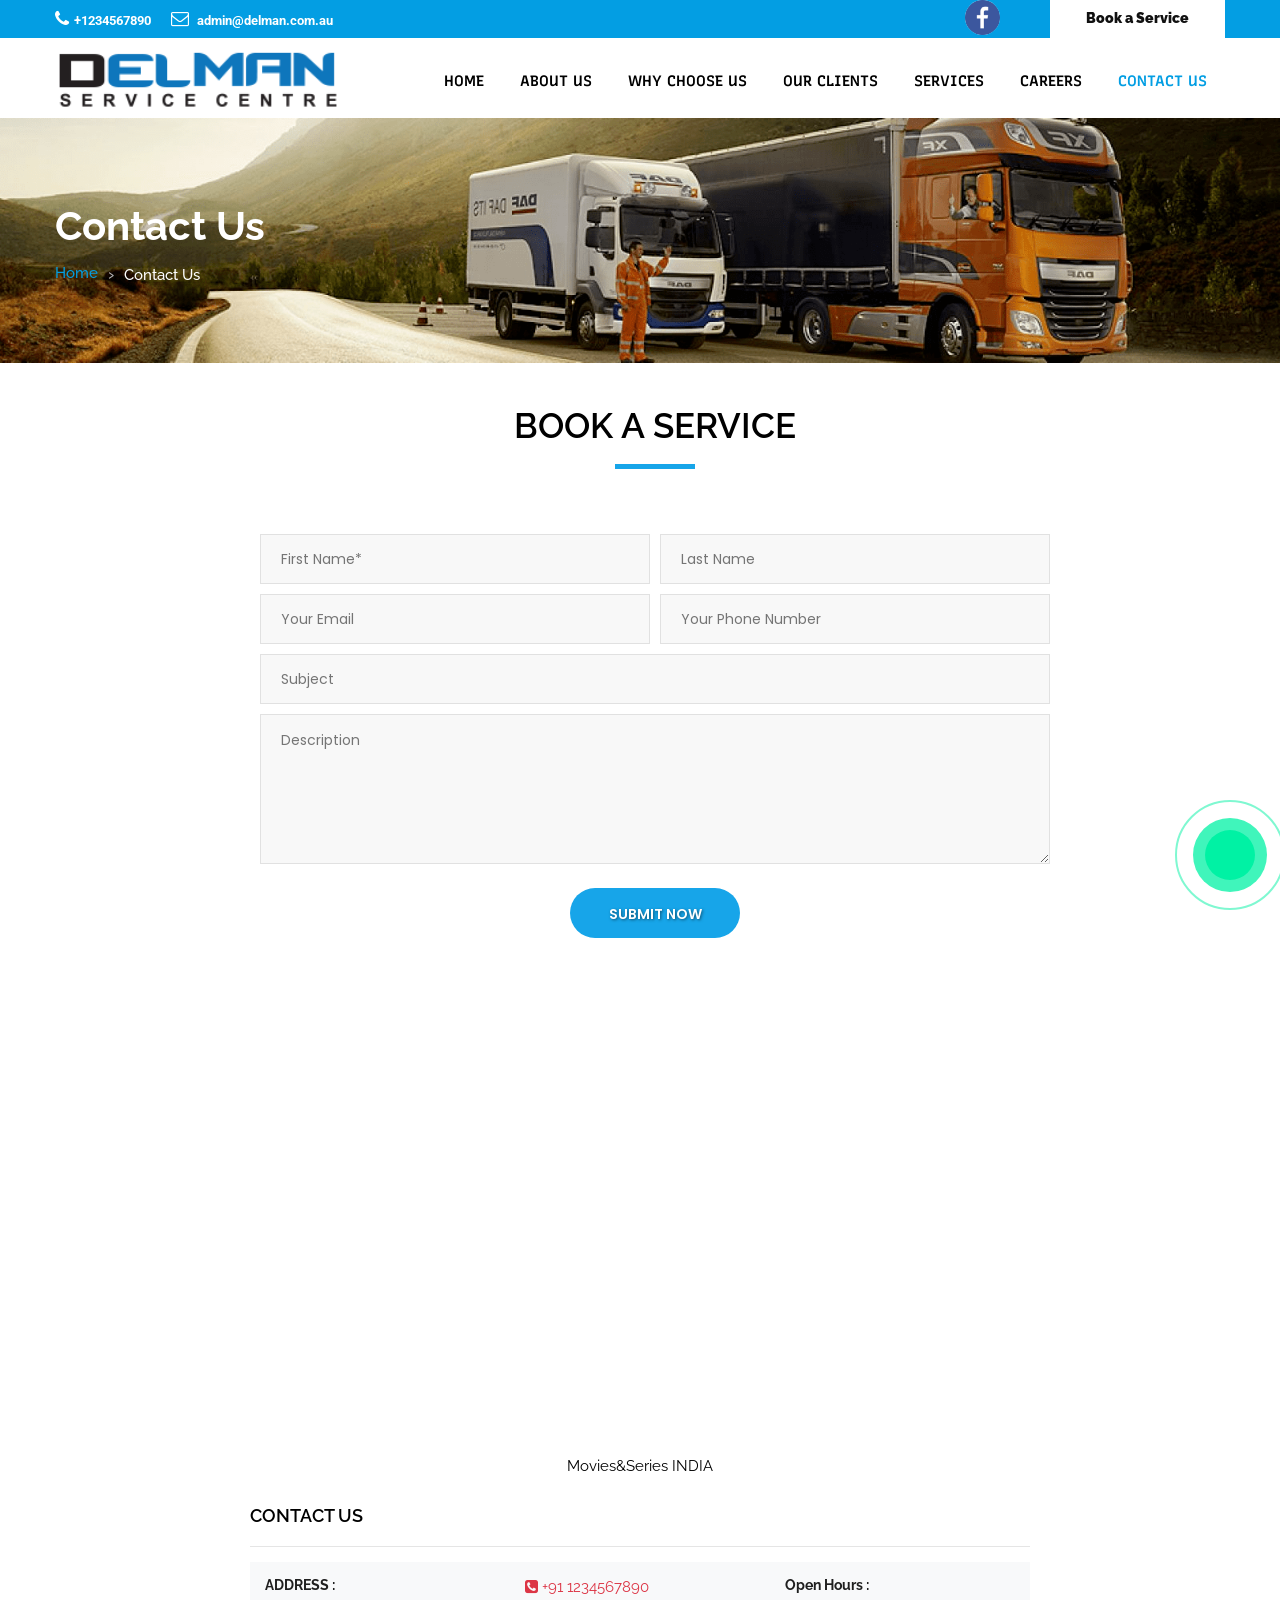
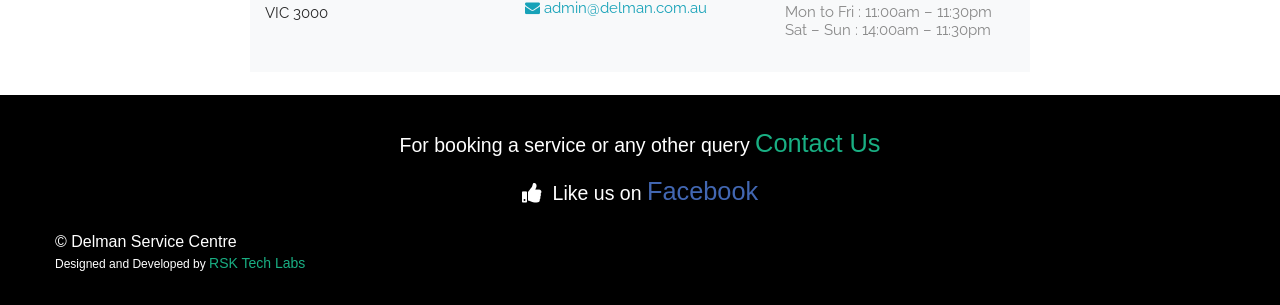
==== commit 42adfd66: "Add files via upload" ====
--- a/book_a_service.html
+++ b/book_a_service.html
@@ -13,6 +13,7 @@
 <meta name="description" content="">
 <meta name="author" content="">
 <!-- GoogleFonts -->
+<link href="https://fonts.googleapis.com/css2?family=Merriweather:ital@1&display=swap" rel="stylesheet">
 <link href="https://fonts.googleapis.com/css2?family=Recursive:wght@600&family=Roboto:ital@1&display=swap" rel="stylesheet">
 <!-- Fontawesome -->
 <link href="https://use.fontawesome.com/releases/v5.0.7/css/all.css" rel="stylesheet">
@@ -64,8 +65,8 @@
           <div class="full">
             <div class="topbar-left">
               <ul class="list-inline">
-                <li> <span class="topbar-label"><i class="fa  fa-phone" style="color: black;"></i></span><a href="tel:+91-1234567890" class="smooth" title=""><span class="topbar-hightlight"><b class="top_contact">+1234567890 </b></span></a> </li>
-                <li> <span class="topbar-label"><i class="fa fa-envelope-o" style="color: black;"></i></span> <span class="topbar-hightlight"><a style="color: black;" href="mailto:admin@delman.com.au"><b class="top_contact">admin@delman.com.au</b></a></span> </li>
+                <li> <span class="topbar-label"><i class="fa  fa-phone"></i></span><a href="tel:+91-1234567890" class="smooth" title=""><span class="topbar-hightlight"><b style="color: white;" class="top_contact">+1234567890 </b></span></a> </li>
+                <li> <span class="topbar-label"><i class="fa fa-envelope-o"></i></span> <span class="topbar-hightlight"><a href="mailto:admin@delman.com.au"><b class="top_contact">admin@delman.com.au</b></a></span> </li>
               </ul>
             </div>
           </div>
@@ -100,7 +101,7 @@
                 <li> <a href="index.html">Home</a></li>
                 <li><a href="index.html#about">About Us</a></li>
                 <li><a href="index.html#wcu">Why Choose Us</a></li>
-                <li><a href="index.html#cs">Clients Served</a></li>
+                <li><a href="index.html#cs">Our Clients</a></li>
                 <li> <a href="service.html">Services</a></li>
                 <li> <a href="career.html">Careers</a></li>
                 <li><a class="active" href="book_a_service.html">Contact Us</a></li>
@@ -241,22 +242,6 @@
           <p class="designed" style="font-size: 130%; text-align: center;"><i class="fas fa-thumbs-up"></i>&nbsp;	 Like us on <a href="https://www.facebook.com/" target="_blank" style="font-size: 130%; color: #4267B2 ;">Facebook</a></p>
         </div>
       </div>
-      <!-- <div class="row">
-        <div class="col-xs-12 col-sm-12 col-md-6 col-lg-6 col-xl-6">
-          <div class="copy-right">
-            <p>© Delman Service Centre</p>
-          </div>
-        </div>
-        <div class="col-xs-12 col-sm-12 col-md-6 col-lg-6 col-xl-6 text-right">
-          <div class="social-share">
-            <ul>
-              <li>
-                <a href="https://www.facebook.com/"  target="_blank" style=" height:50px; width:90px; margin-top:0px; display:block; border-radius: 5px;"><img src="images/fblogo.png" height="100%" width="auto" alt="fb" style="border-radius: 25px;"></a>
-              </li>
-            </ul>
-          </div>
-        </div>
-      </div> -->
       <div class="row">
         <div class="col-12">
           <div class="copy-right">
--- a/css/style.css
+++ b/css/style.css
@@ -892,7 +892,8 @@
 /*----- Header Top -----*/
 
 header {
-	position: relative;
+	
+	height: auto;
 	z-index: 1;
 }
 
@@ -905,11 +906,13 @@
 }
 
 .header_top {
-	min-height: 50px;
+	/* min-height: 50px; */
+	/* position: absolute !important; */
 }
 
 .header_bottom {
 	min-height: auto;
+	/* position: absolute !important; */
 }
 
 .header_top ul {
@@ -949,7 +952,7 @@
 
 .logo {
 	float: left;
-	margin: 19px 0 19px;
+	/* margin: 19px 0 19px; */
 	position: relative;
 	left: 0;
 }
@@ -960,6 +963,10 @@
 
 .header_style_1 .header_top {
 	position: relative;
+}
+
+.fb_icon{
+	margin-left: 110px;
 }
 
 .make_appo {
@@ -972,15 +979,21 @@
 	font-weight: 600;
 	padding: 0 35px;
 	font-family: 'Raleway', sans-serif;
+	height: 38px !important;
+	line-height: 35px;
+}
+.book_text{
+	margin-left: 0px;
 }
 
 .topbar-left {
-	float: left;
+	float: left;	
 }
 
 .header_top .topbar-left .list-inline {
 	float: left;
-	margin: 13px 0;
+	/* margin: 13px 0; */
+	margin-left: 0px;
 }
 
 .header_top ul li {
@@ -1013,6 +1026,10 @@
 
 .main_menu div#navbar_menu ul li a i {
 	font-weight: 600;
+}
+
+.top_contact{
+	font-family: 'Roboto', sans-serif;
 }
 
 #navbar_menu,
@@ -1029,6 +1046,8 @@
 	-webkit-box-sizing: border-box;
 	-moz-box-sizing: border-box;
 	box-sizing: border-box;
+	font-family: 'Recursive', sans-serif;
+	font-size: 15px !important;
 }
 
 #navbar_menu ul,
@@ -1053,7 +1072,7 @@
 }
 
 #navbar_menu {
-	margin: 37px 0 0 0;
+	margin: 21px 0 0 0;
 	float: left;
 }
 
@@ -3079,6 +3098,7 @@
 .product_img {
 	overflow: hidden;
 	background: #f3f3f3;
+	min-height: 200px;
 }
 
 .product_img img {
@@ -3114,6 +3134,11 @@
 
 .starratin {
 	color: #ffcc00;
+}
+
+.product_detail_btm .center
+{
+	min-height: 70px;
 }
 
 .starratin .fa {
@@ -3723,6 +3748,7 @@
 
 .about_cont_blog {
 	padding: 50px;
+	padding-top: 0px !important;
 }
 
 .about_cont_blog p {
@@ -4936,7 +4962,7 @@
         visibility: visible;
         display: block;
         visibility: visible;
-    }
+	}
 }
 /* MD */
 @media (min-width: 768px) {
@@ -4964,7 +4990,7 @@
         visibility: visible;
         display: block;
         visibility: visible;
-    }
+	}
 }
 /* LG */
 @media (min-width: 991px) {
@@ -4997,5 +5023,156 @@
         visibility: visible;
         display: block;
         visibility: visible;
-    }
+	}
+}
+
+@media (min-width: 1350px) {
+	.topbar-left {
+	margin-left: -70px;
+}
+}
+
+
+.stick {
+    position: fixed;
+	top: 0;
+	background-color: white;
+}
+
+/* WhatsApp */
+.cbh-phone {
+    position: fixed;
+    right: 10px;
+    bottom: 10px;
+    visibility: hidden;
+    background-color: transparent;
+    width: 200px;
+    height: 200px;
+    cursor: pointer;
+    z-index: 99;
+    -webkit-backface-visibility: hidden;
+    -webkit-transform: translateZ(0);
+    -webkit-transition: visibility .5s;
+    -moz-transition: visibility .5s;
+    -o-transition: visibility .5s;
+    transition: visibility .5s;
+}
+
+
+
+.cbh-phone {
+    position: fixed;
+    right: 10px;
+    bottom: 10px;
+    visibility: hidden;
+    background-color: transparent;
+    width: 200px;
+    height: 200px;
+    cursor: pointer;
+    z-index: 99;
+    -webkit-backface-visibility: hidden;
+    -webkit-transform: translateZ(0);
+    -webkit-transition: visibility .5s;
+    -moz-transition: visibility .5s;
+    -o-transition: visibility .5s;
+    transition: visibility .5s;
+}
+
+#kmacb {
+    position: fixed;
+    display: none;
+    background-color: transparent;
+    width: 160px;
+    height: 160px;
+    z-index: 200000!important;
+    -webkit-backface-visibility: hidden;
+    -webkit-transform: translateZ(0);
+    -webkit-transition: visibility .5s;
+    -moz-transition: visibility .5s;
+    -o-transition: visibility .5s;
+    transition: visibility .5s;
+    right: 15px;
+    bottom: 15px;
+}
+
+.cbh-phone{position:fixed;      right: -50px;
+    bottom: -55px; visibility:hidden;background-color:transparent;width:200px;height:200px;cursor:pointer;z-index:99;-webkit-backface-visibility:hidden;-webkit-transform:translateZ(0);-webkit-transition:visibility .5s;-moz-transition:visibility .5s;-o-transition:visibility .5s;transition:visibility .5s}
+.cbh-phone.cbh-show{visibility:visible}@-webkit-keyframes fadeInRight{0%{opacity:0;-webkit-transform:translate3d(100%,0,0);transform:translate3d(100%,0,0)}100%{opacity:1;-webkit-transform:none;transform:none}}@keyframes fadeInRight{0%{opacity:0;-webkit-transform:translate3d(100%,0,0);-ms-transform:translate3d(100%,0,0);transform:translate3d(100%,0,0)}100%{opacity:1;-webkit-transform:none;-ms-transform:none;transform:none}}@-webkit-keyframes fadeInRightBig{0%{opacity:0;-webkit-transform:translate3d(2000px,0,0);transform:translate3d(2000px,0,0)}100%{opacity:1;-webkit-transform:none;transform:none}}@-webkit-keyframes fadeOutRight{0%{opacity:1}100%{opacity:0;-webkit-transform:translate3d(100%,0,0);transform:translate3d(100%,0,0)}}@keyframes fadeOutRight{0%{opacity:1}100%{opacity:0;-webkit-transform:translate3d(100%,0,0);-ms-transform:translate3d(100%,0,0);transform:translate3d(100%,0,0)}}.fadeOutRight{-webkit-animation-name:fadeOutRight;animation-name:fadeOutRight}
+.cbh-phone.cbh-static1{opacity:.6}
+.cbh-phone.cbh-hover1{opacity:1}
+.cbh-ph-circle{width:110px;height:110px;top:40px;left:40px;position:absolute;background-color:transparent;-webkit-border-radius:100%;-moz-border-radius:100%;border-radius:100%;border:2px solid rgba(30,30,30,.4);opacity:.1;-webkit-animation:cbh-circle-anim 1.2s infinite ease-in-out;-moz-animation:cbh-circle-anim 1.2s infinite ease-in-out;-ms-animation:cbh-circle-anim 1.2s infinite ease-in-out;-o-animation:cbh-circle-anim 1.2s infinite ease-in-out;animation:cbh-circle-anim 1.2s infinite ease-in-out;-webkit-transition:all .5s;-moz-transition:all .5s;-o-transition:all .5s;transition:all .5s}
+.cbh-phone.cbh-active .cbh-ph-circle1{-webkit-animation:cbh-circle-anim 1.1s infinite ease-in-out!important;-moz-animation:cbh-circle-anim 1.1s infinite ease-in-out!important;-ms-animation:cbh-circle-anim 1.1s infinite ease-in-out!important;-o-animation:cbh-circle-anim 1.1s infinite ease-in-out!important;animation:cbh-circle-anim 1.1s infinite ease-in-out!important}
+.cbh-phone.cbh-static .cbh-ph-circle{-webkit-animation:cbh-circle-anim 2.2s infinite ease-in-out!important;-moz-animation:cbh-circle-anim 2.2s infinite ease-in-out!important;-ms-animation:cbh-circle-anim 2.2s infinite ease-in-out!important;-o-animation:cbh-circle-anim 2.2s infinite ease-in-out!important;animation:cbh-circle-anim 2.2s infinite ease-in-out!important}
+.cbh-phone.cbh-hover .cbh-ph-circle{border-color:rgba(0,175,242,1);opacity:.5}
+.cbh-phone.cbh-green.cbh-hover .cbh-ph-circle{border-color:rgba(117,235,80,1);opacity:.5}
+.cbh-phone.cbh-green .cbh-ph-circle{border-color:rgba(0,175,242,1);opacity:.5}
+.cbh-phone.cbh-gray.cbh-hover .cbh-ph-circle{border-color:rgba(204,204,204,1);opacity:.5}
+.cbh-phone.cbh-gray .cbh-ph-circle{border-color:rgba(117,235,80,1);opacity:.5}
+.cbh-ph-circle-fill{width:74px;height:74px;top:58px;left:58px;position:absolute;background-color:#000;-webkit-border-radius:100%;-moz-border-radius:100%;border-radius:100%;border:2px solid transparent;opacity:.1;-webkit-animation:cbh-circle-fill-anim 2.3s infinite ease-in-out;-moz-animation:cbh-circle-fill-anim 2.3s infinite ease-in-out;-ms-animation:cbh-circle-fill-anim 2.3s infinite ease-in-out;-o-animation:cbh-circle-fill-anim 2.3s infinite ease-in-out;animation:cbh-circle-fill-anim 2.3s infinite ease-in-out;-webkit-transition:all .5s;-moz-transition:all .5s;-o-transition:all .5s;transition:all .5s}
+.cbh-phone.cbh-active .cbh-ph-circle-fill{-webkit-animation:cbh-circle-fill-anim 1.7s infinite ease-in-out!important;-moz-animation:cbh-circle-fill-anim 1.7s infinite ease-in-out!important;-ms-animation:cbh-circle-fill-anim 1.7s infinite ease-in-out!important;-o-animation:cbh-circle-fill-anim 1.7s infinite ease-in-out!important;animation:cbh-circle-fill-anim 1.7s infinite ease-in-out!important}
+.cbh-phone.cbh-static .cbh-ph-circle-fill{-webkit-animation:cbh-circle-fill-anim 2.3s infinite ease-in-out!important;-moz-animation:cbh-circle-fill-anim 2.3s infinite ease-in-out!important;-ms-animation:cbh-circle-fill-anim 2.3s infinite ease-in-out!important;-o-animation:cbh-circle-fill-anim 2.3s infinite ease-in-out!important;animation:cbh-circle-fill-anim 2.3s infinite ease-in-out!important;opacity:0!important}         .cbh-phone.cbh-hover .cbh-ph-circle-fill{background-color:rgba(0,175,242,.5);opacity:.75!important}
+.cbh-phone.cbh-green.cbh-hover .cbh-ph-circle-fill{background-color:rgba(117,235,80,.5);opacity:.75!important}
+.cbh-phone.cbh-green .cbh-ph-circle-fill{background-color:rgba(0,175,242,.5);opacity:.75!important}
+.cbh-phone.cbh-gray.cbh-hover .cbh-ph-circle-fill{background-color:rgba(204,204,204,.5);opacity:.75!important}
+.cbh-phone.cbh-gray .cbh-ph-circle-fill{background-color:rgba(117,235,80,.5);opacity:1!important}
+.cbh-ph-img-circle1{width:50px;height:50px;top:70px;left:70px;position:absolute;background-image:url(https://is1-ssl.mzstatic.com/image/thumb/Purple114/v4/e1/20/14/e1201493-a49d-016e-8436-83e09256e271/AppIcon-0-0-1x_U007emarketing-0-0-0-6-0-0-85-220.png/246x0w.png);background-size: 50px 50px;background-color:rgba(30,30,30,.1);background-position:center center;background-repeat:no-repeat;-webkit-border-radius:100%;-moz-border-radius:100%;border-radius:100%;border:2px solid transparent;opacity:1;-webkit-animation:cbh-circle-img-anim 1s infinite ease-in-out;-moz-animation:cbh-circle-img-anim 1s infinite ease-in-out;-ms-animation:cbh-circle-img-anim 1s infinite ease-in-out;-o-animation:cbh-circle-img-anim 1s infinite ease-in-out;animation:cbh-circle-img-anim 1s infinite ease-in-out}
+.cbh-phone.cbh-active .cbh-ph-img-circle1{-webkit-animation:cbh-circle-img-anim 1s infinite ease-in-out!important;-moz-animation:cbh-circle-img-anim 1s infinite ease-in-out!important;-ms-animation:cbh-circle-img-anim 1s infinite ease-in-out!important;-o-animation:cbh-circle-img-anim 1s infinite ease-in-out!important;animation:cbh-circle-img-anim 1s infinite ease-in-out!important}
+.cbh-phone.cbh-static .cbh-ph-img-circle1{-webkit-animation:cbh-circle-img-anim 0s infinite ease-in-out!important;-moz-animation:cbh-circle-img-anim 0s infinite ease-in-out!important;-ms-animation:cbh-circle-img-anim 0s infinite ease-in-out!important;-o-animation:cbh-circle-img-anim 0s infinite ease-in-out!important;animation:cbh-circle-img-anim 0s infinite ease-in-out!important}
+.cbh-phone.cbh-hover .cbh-ph-img-circle1{background-color:rgba(0,175,242,1)}
+.cbh-phone.cbh-green.cbh-hover .cbh-ph-img-circle1:hover{background-color:rgba(117,235,80,1)}
+.cbh-phone.cbh-green .cbh-ph-img-circle1{background-color:rgba(0,175,242,1)}
+.cbh-phone.cbh-green .cbh-ph-img-circle1{background-color:rgba(0,175,242,1)}
+.cbh-phone.cbh-gray.cbh-hover .cbh-ph-img-circle1{background-color:rgba(204,204,204,1)}
+.cbh-phone.cbh-gray .cbh-ph-img-circle1{background-color:rgba(117,235,80,1)}@-moz-keyframes cbh-circle-anim{0%{-moz-transform:rotate(0deg) scale(0.5) skew(1deg);opacity:.1;-moz-opacity:.1;-webkit-opacity:.1;-o-opacity:.1}30%{-moz-transform:rotate(0deg) scale(.7) skew(1deg);opacity:.5;-moz-opacity:.5;-webkit-opacity:.5;-o-opacity:.5}100%{-moz-transform:rotate(0deg) scale(1) skew(1deg);opacity:.6;-moz-opacity:.6;-webkit-opacity:.6;-o-opacity:.1}}@-webkit-keyframes cbh-circle-anim{0%{-webkit-transform:rotate(0deg) scale(0.5) skew(1deg);-webkit-opacity:.1}30%{-webkit-transform:rotate(0deg) scale(.7) skew(1deg);-webkit-opacity:.5}100%{-webkit-transform:rotate(0deg) scale(1) skew(1deg);-webkit-opacity:.1}}@-o-keyframes cbh-circle-anim{0%{-o-transform:rotate(0deg) kscale(0.5) skew(1deg);-o-opacity:.1}30%{-o-transform:rotate(0deg) scale(.7) skew(1deg);-o-opacity:.5}100%{-o-transform:rotate(0deg) scale(1) skew(1deg);-o-opacity:.1}}@keyframes cbh-circle-anim{0%{transform:rotate(0deg) scale(0.5) skew(1deg);opacity:.1}30%{transform:rotate(0deg) scale(.7) skew(1deg);opacity:.5}100%{transform:rotate(0deg) scale(1) skew(1deg);opacity:.1}}@-moz-keyframes cbh-circle-fill-anim{0%{-moz-transform:rotate(0deg) scale(0.7) skew(1deg);opacity:.2}50%{-moz-transform:rotate(0deg) -moz-scale(1) skew(1deg);opacity:.2}100%{-moz-transform:rotate(0deg) scale(0.7) skew(1deg);opacity:.2}}@-webkit-keyframes cbh-circle-fill-anim{0%{-webkit-transform:rotate(0deg) scale(0.7) skew(1deg);opacity:.2}50%{-webkit-transform:rotate(0deg) scale(1) skew(1deg);opacity:.2}100%{-webkit-transform:rotate(0deg) scale(0.7) skew(1deg);opacity:.2}}@-o-keyframes cbh-circle-fill-anim{0%{-o-transform:rotate(0deg) scale(0.7) skew(1deg);opacity:.2}50%{-o-transform:rotate(0deg) scale(1) skew(1deg);opacity:.2}100%{-o-transform:rotate(0deg) scale(0.7) skew(1deg);opacity:.2}}@keyframes cbh-circle-fill-anim{0%{transform:rotate(0deg) scale(0.7) skew(1deg);opacity:.2}50%{transform:rotate(0deg) scale(1) skew(1deg);opacity:.2}100%{transform:rotate(0deg) scale(0.7) skew(1deg);opacity:.2}}@keyframes cbh-circle-img-anim{0%{transform:rotate(0deg) scale(1) skew(1deg)}10%{transform:rotate(-25deg) scale(1) skew(1deg)}20%{transform:rotate(25deg) scale(1) skew(1deg)}30%{transform:rotate(-25deg) scale(1) skew(1deg)}40%{transform:rotate(25deg) scale(1) skew(1deg)}100%,50%{transform:rotate(0deg) scale(1) skew(1deg)}}@-moz-keyframes cbh-circle-img-anim{0%{transform:rotate(0deg) scale(1) skew(1deg)}10%{-moz-transform:rotate(-25deg) scale(1) skew(1deg)}20%{-moz-transform:rotate(25deg) scale(1) skew(1deg)}30%{-moz-transform:rotate(-25deg) scale(1) skew(1deg)}40%{-moz-transform:rotate(25deg) scale(1) skew(1deg)}100%,50%{-moz-transform:rotate(0deg) scale(1) skew(1deg)}}@-webkit-keyframes cbh-circle-img-anim{0%{-webkit-transform:rotate(0deg) scale(1) skew(1deg)}10%{-webkit-transform:rotate(-25deg) scale(1) skew(1deg)}20%{-webkit-transform:rotate(25deg) scale(1) skew(1deg)}30%{-webkit-transform:rotate(-25deg) scale(1) skew(1deg)}40%{-webkit-transform:rotate(25deg) scale(1) skew(1deg)}100%,50%{-webkit-transform:rotate(0deg) scale(1) skew(1deg)}}@-o-keyframes cbh-circle-img-anim{0%{-o-transform:rotate(0deg) scale(1) skew(1deg)}10%{-o-transform:rotate(-25deg) scale(1) skew(1deg)}20%{-o-transform:rotate(25deg) scale(1) skew(1deg)}30%{-o-transform:rotate(-25deg) scale(1) skew(1deg)}40%{-o-transform:rotate(25deg) scale(1) skew(1deg)}100%,50%{-o-transform:rotate(0deg) scale(1) skew(1deg)}}
+.cbh-ph-img-circle1 {}
+.cbh-phone.cbh-green .cbh-ph-circle {border-color: rgb(0, 242, 164)}
+.cbh-phone.cbh-green .cbh-ph-circle-fill {background-color: rgb(0, 242, 164);}
+.cbh-phone.cbh-green .cbh-ph-img-circle1 {background-color:rgb(0, 242, 164);}
+
+.kmacb__manager-border {
+    position: absolute;
+    width: 75px;
+    height: 75px;
+    top: 50%;
+    left: 50%;
+    margin-top: -39.5px;
+    margin-left: -39.5px;
+    border-radius: 100%;
+    border: 2px solid #ffe787;
+    -webkit-animation: kmacb__manager-border-anim 1.5s ease-in-out .5s infinite;
+    -moz-animation: kmacb__manager-border-anim 1.5s ease-in-out .5s infinite;
+    -ms-animation: kmacb__manager-border-anim 1.5s ease-in-out .5s infinite;
+    -o-animation: kmacb__manager-border-anim 1.5s ease-in-out .5s infinite;
+    animation: kmacb__manager-border-anim 1.5s ease-in-out .5s infinite;
+    opacity: .8;
+    transform-origin: center;
+}
+.kmacb__manager-fill {
+    background: #52aff7 center bottom no-repeat;
+    position: absolute;
+    width: 75px;
+    height: 75px;
+    top: 50%;
+    left: 50%;
+    margin-top: -37.5px;
+    margin-left: -37.5px;
+    border-radius: 100%;
+    opacity: .5;
+    -webkit-animation: kmacb__manager-fill-anim 1.5s ease-in-out infinite;
+    -moz-animation: kmacb__manager-fill-anim 1.5s ease-in-out infinite;
+    -ms-animation: kmacb__manager-fill-anim 1.5s ease-in-out infinite;
+    -o-animation: kmacb__manager-fill-anim 1.5s ease-in-out infinite;
+    animation: kmacb__manager-fill-anim 1.5s ease-in-out infinite;
+    transform-origin: center;
+}
+.kmacb__manager-circle {
+    background: #52aff7;
+    position: absolute;
+    width: 120px;
+    height: 120px;
+    top: 50%;
+    left: 50%;
+    margin-top: -60px;
+    margin-left: -60px;
+    border-radius: 100%;
 }
--- a/css/colors1.css
+++ b/css/colors1.css
@@ -71,8 +71,8 @@
 }
 
 .tp-caption.tp-shape.tp-shapewrapper.tp-resizeme.rs-parallaxlevel-0 {
-	opacity: 1.0 ;
-	background: transparent !important;
+	opacity: .4 !important;
+	background: #039ee3 !important;
 }
 
 a.btn.main_bt,
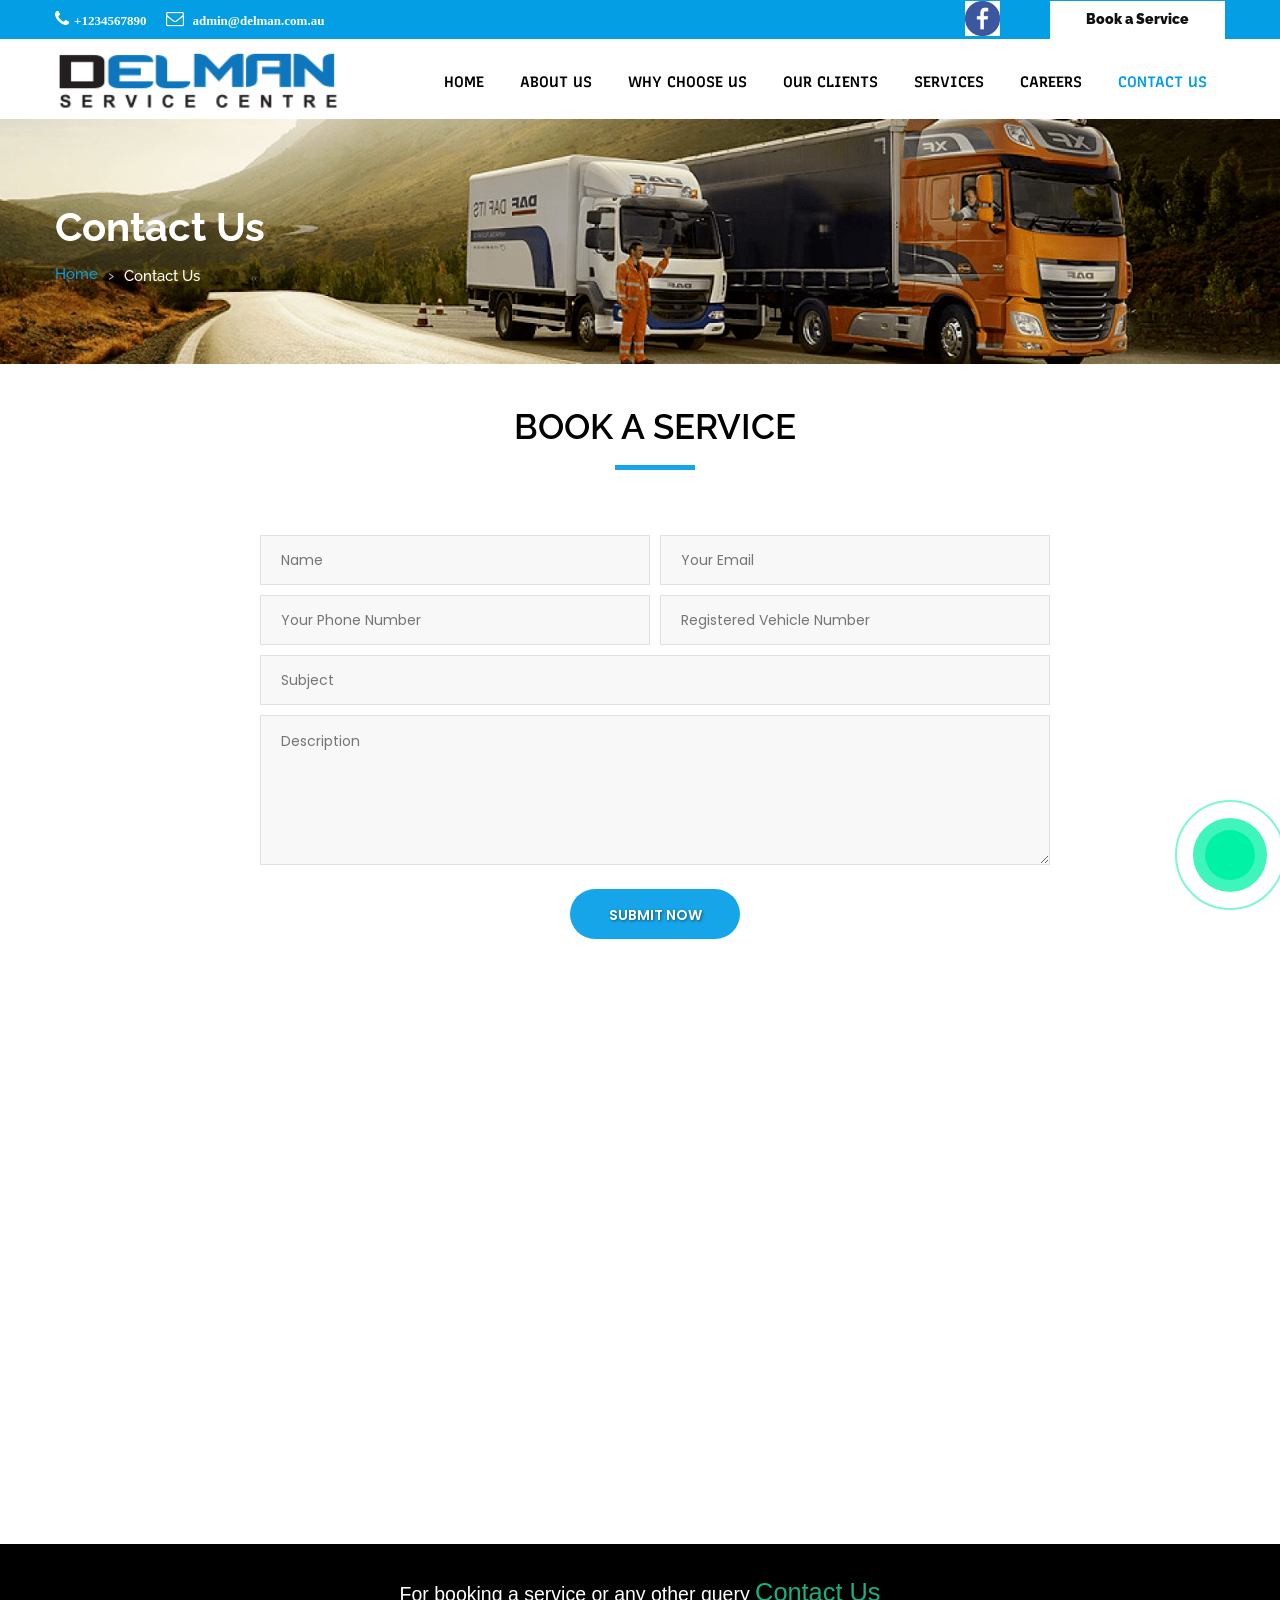
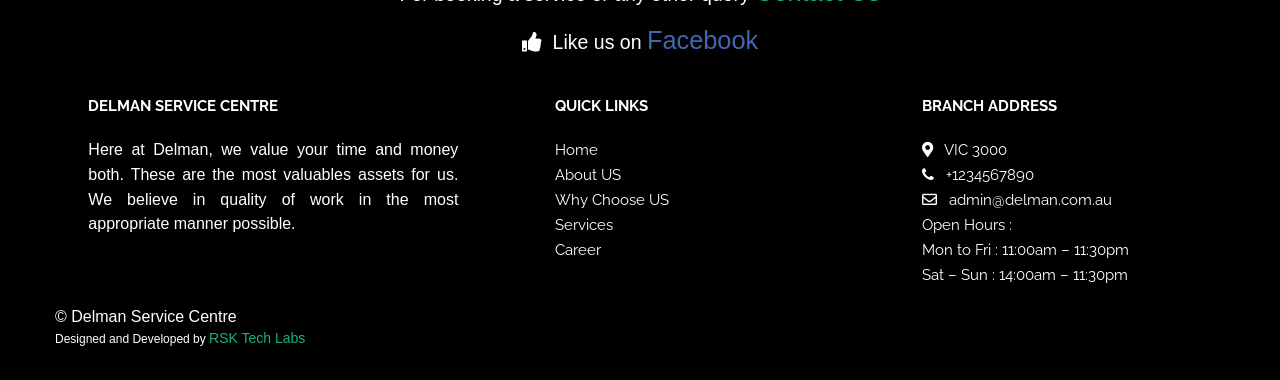
==== commit 7c6b97c4: "Add files via upload" ====
--- a/book_a_service.html
+++ b/book_a_service.html
@@ -13,7 +13,7 @@
 <meta name="description" content="">
 <meta name="author" content="">
 <!-- GoogleFonts -->
-<link href="https://fonts.googleapis.com/css2?family=Merriweather:ital@1&display=swap" rel="stylesheet">
+<link href="https://fonts.googleapis.com/css2?family=Roboto+Condensed:wght@700&display=swap" rel="stylesheet">
 <link href="https://fonts.googleapis.com/css2?family=Recursive:wght@600&family=Roboto:ital@1&display=swap" rel="stylesheet">
 <!-- Fontawesome -->
 <link href="https://use.fontawesome.com/releases/v5.0.7/css/all.css" rel="stylesheet">
@@ -60,7 +60,7 @@
   <!-- header top -->
   <div class="header_top">
     <div class="container">
-      <div class="row">
+      <div class="row" style = "align-items: center;">
         <div class="col-md-8">
           <div class="full">
             <div class="topbar-left">
@@ -71,12 +71,14 @@
             </div>
           </div>
         </div>
-        <div class="col-md-4 right_section_header_top">
-          <div class="float-left">
-            <a class="fb_icon" href="https://www.facebook.com/"  target="_blank" style=" height:35px; width:35px; margin-top:0px; display:block; border-radius: 20px;"><img src="images/fblogo.png" height="100%" width="auto" alt="fb" style="border-radius: 25px;"></a>
-          </div>
-          <div class="float-right">
-            <div class="make_appo"> <a class="btn white_btn" href="book_a_service.html#b_a_S"><b class="book_text">Book a Service</b></a> </div>
+        <div class="col-md-4">
+          <div class="float-right"> 
+            <div class="make_appo">  <a class="btn white_btn" href="book_a_service.html#b_a_S"><b class="book_text">Book a Service</b></a> </div>
+          </div>
+           <div class="float-left right_section_header_top">
+            <a class="fb_icon" href="https://www.facebook.com/"  target="_blank" style=" height: 35px; width:35px; display:block; border-radius: 20px;">
+              <img src="images/fblogo.png" height="100%" width="auto" alt="fb">
+            </a>
           </div>
         </div>
       </div>
@@ -160,16 +162,16 @@
                 <form class="form_contant" action="mailto:admin@delman.com.au?subject=Booking a Service / Query" method="post" enctype="text/plain">
                   <fieldset class="row">
                   <div class="field col-lg-6 col-md-6 col-sm-12 col-xs-12">
-                    <input class="field_custom" placeholder="First Name*" name="First Name" type="text" required>
-                  </div>
-                  <div class="field col-lg-6 col-md-6 col-sm-12 col-xs-12">
-                    <input class="field_custom" placeholder="Last Name" name="Last Name" type="text" required>
+                    <input class="field_custom" placeholder="Name" name="Name" type="text" required>
                   </div>
                   <div class="field col-lg-6 col-md-6 col-sm-12 col-xs-12">
                     <input class="field_custom" placeholder="Your Email" name="Email" type="email" required>
                   </div>
                   <div class="field col-lg-6 col-md-6 col-sm-12 col-xs-12">
                     <input class="field_custom" placeholder="Your Phone Number" name="Phone Number" type="text"  pattern="[0-9]{10}" required>
+                  </div>
+                  <div class="field col-lg-6 col-md-6 col-sm-12 col-xs-12">
+                    <input class="field_custom" placeholder="Registered Vehicle Number" name="Registered Vehicle Number" type="text" required>
                   </div>
                   <div class="field col-lg-12 col-md-12 col-sm-12 col-xs-12">
                     <input id="sub" class="field_custom" placeholder="Subject" name="Subject" type="text" required>
@@ -193,16 +195,18 @@
 </div>
 
 <div class="container">
-<div class="container" style="width: 66%; margin: auto; text-align: center; padding-top: 20px;">
-  <div class="row" style="align-content: center;">
+<div class="container" style="width: 100%; margin: auto; text-align: center; padding-top: 20px;">
+  <div id="gmap" class="row" style="align-content: center;">
     <div class="col-md-12 col-sm-12">
-    <iframe width="100%" height="400" frameborder="0" scrolling="no" marginheight="0" marginwidth="0" id="gmap_canvas" src="https://maps.google.com/maps?width=500&amp;height=400&amp;hl=en&amp;q=%20melbourne%20vic%203000+()&amp;t=p&amp;z=12&amp;ie=UTF8&amp;iwloc=B&amp;output=embed"></iframe> <a href='https://indiatvnow.com/'>Movies&Series INDIA</a> <script type='text/javascript' src='https://embedmaps.com/google-maps-authorization/script.js?id=271daf1238b5fdcf25ee6dc618a341673723479d'></script>  
-    </div>
-</div>
-</div>
-<div class="col-lg-8 offset-lg-2 col-12">
+      <iframe src="https://www.google.com/maps/embed?pb=!1m14!1m8!1m3!1d100884.07671572332!2d144.960662!3d-37.798771!3m2!1i1024!2i768!4f13.1!3m3!1m2!1s0x6ad642b8c21cb29b%3A0x1c045678462e3510!2sMelbourne%20VIC%203000%2C%20Australia!5e0!3m2!1sen!2sus!4v1598594318861!5m2!1sen!2sus" width="100%" height="450" frameborder="0" style="border:0;" allowfullscreen="" aria-hidden="false" tabindex="0"></iframe>  
+      </div>
+</div>
+<br>
+<br>
+</div>
+<!-- <div class="col-lg-12 offset-lg-2 col-12" style="margin-left:0px ;">
   <div class="row">
-      <div class="col-lg-12 col-12 p-0 contact-us">
+      <div class="col-lg-10 col-12 p-0 contact-us">
         <h4 class="">CONTACT US</h4><hr>
       </div>
   </div>
@@ -227,7 +231,7 @@
         Sat – Sun : 14:00am – 11:30pm
       </div>
   </div>
-</div>
+</div> -->
 </div>
 
 <!-- footer -->
@@ -242,7 +246,79 @@
           <p class="designed" style="font-size: 130%; text-align: center;"><i class="fas fa-thumbs-up"></i>&nbsp;	 Like us on <a href="https://www.facebook.com/" target="_blank" style="font-size: 130%; color: #4267B2 ;">Facebook</a></p>
         </div>
       </div>
-      <div class="row">
+      <div class="row" style="text-align: left;">
+
+        <!-- Grid column -->
+        <div class="col-md-4 mx-auto">
+  
+          <!-- Content -->
+          <h5 class="font-weight-bold text-uppercase mt-3 mb-4" style="color: white;">Delman Service Centre</h5>
+          <p style="text-align: justify;">Here at Delman, we value your time and money
+            both. These are the most valuables assets for us.
+            We believe in quality of work in the most
+            appropriate manner possible. </p>
+  
+        </div>
+        <!-- Grid column -->
+  
+        <hr class="clearfix w-100 d-md-none">
+  
+        <!-- Grid column -->
+        <div class="col-md-3 mx-auto" >
+  
+          <!-- Links -->
+          <h5 class="font-weight-bold text-uppercase mt-3 mb-4" style="color: white;">QUICK LINKS</h5>
+  
+          <ul class="list-unstyled">
+            <li style="line-height: 25px;">
+              <a style="color: white;" href="index.html">Home</a>
+            </li>
+            <li  style="line-height: 25px;">
+              <a style="color: white;" href="index.html#about">About US</a>
+            </li>
+            <li  style="line-height: 25px;">
+              <a style="color: white;" href="index.html#wcu">Why Choose US</a>
+            </li>
+            <li  style="line-height: 25px;">
+              <a style="color: white;" href="service.html">Services</a>
+            </li>
+            <li  style="line-height: 25px;">
+              <a style="color: white;" href="career.html">Career</a>
+            </li>
+          </ul>
+  
+        </div>
+        <!-- Grid column -->
+  
+        <hr class="clearfix w-100 d-md-none" >
+  
+        <!-- Grid column -->
+        <div class="col-md-3 mx-auto">
+  
+          <!-- Links -->
+          <h5 class="font-weight-bold text-uppercase mt-3 mb-4" style="color: white;">BRANCH ADDRESS</h5>
+  
+          <ul class="list-unstyled">
+            <li style="line-height: 25px;">
+              <a style="color: white;" href="book_a_service.html#gmap"><i class="fas fa-map-marker-alt"></i> &nbsp; VIC 3000   </a>
+            </li>
+            <li style="line-height: 25px;">
+              <a style="color: white;" href="tel:+91-1234567890"> <i class="fa  fa-phone"></i>  &nbsp; +1234567890</a>
+            </li>
+            <li style="line-height: 25px;">
+              <a style="color: white;" href="mailto:admin@delman.com.au"><i class="far fa-envelope"></i>  &nbsp; admin@delman.com.au</a>
+            </li>
+            <li style="line-height: 25px;">
+              <a style="color: white;">Open Hours :</a> <br>
+              <a style="color: white;"> Mon to Fri : 11:00am – 11:30pm </a> <br>
+              <a style="color: white;">Sat – Sun : 14:00am – 11:30pm</a>
+            </li>
+          </ul>
+  
+        </div>
+  
+      </div>
+      <div class="row" style="padding-top: 20px !important;">
         <div class="col-12">
           <div class="copy-right">
             <p>© Delman Service Centre</p>
--- a/css/style.css
+++ b/css/style.css
@@ -1029,7 +1029,7 @@
 }
 
 .top_contact{
-	font-family: 'Roboto', sans-serif;
+	font-family: 'Merriweather', serif;
 }
 
 #navbar_menu,
